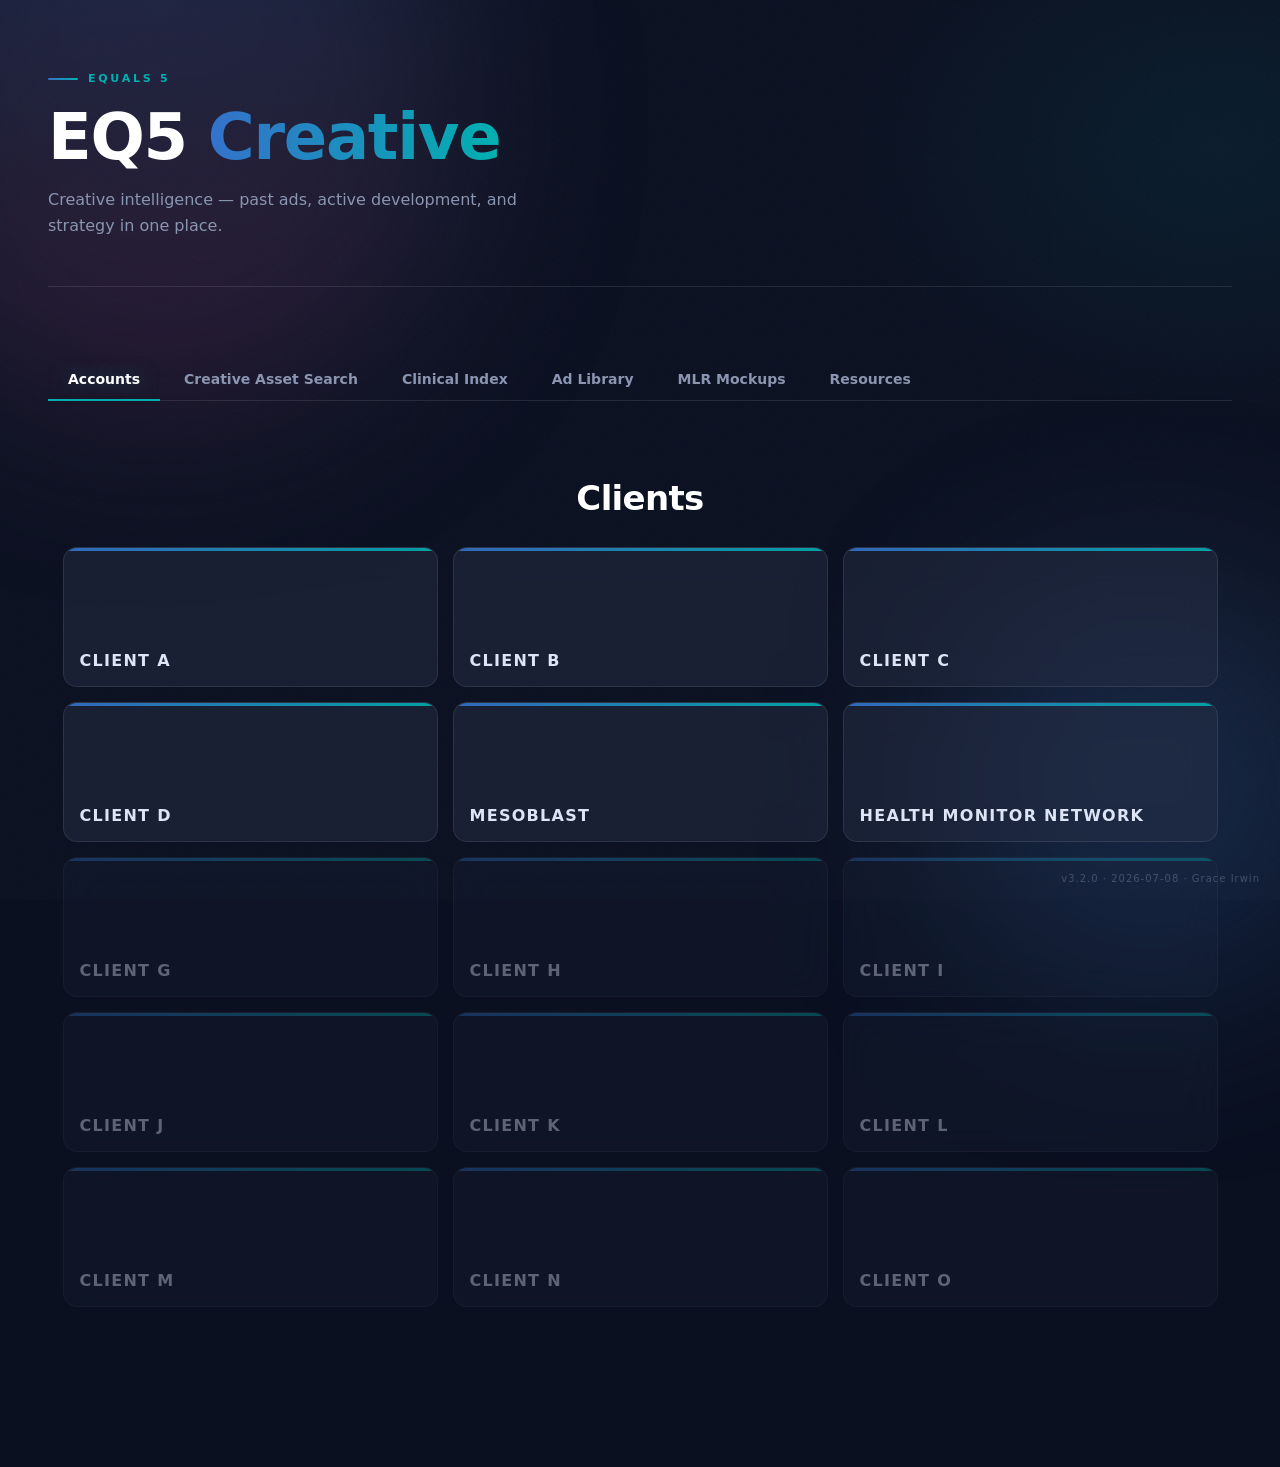
==== index.html @ f0336f5a "Show Instagram-only creative for NSCLC campaign messages Remove the Facebook slide from the creative" ====
<!DOCTYPE html>
<html lang="en">
<head>
<meta charset="UTF-8">
<meta name="viewport" content="width=device-width, initial-scale=1.0">
<title>EQ5 Creative Hub</title>
<link rel="stylesheet" href="eq5.css">
<style>
/* ── PAGE-WRAP OVERRIDE — widen to Figma's 1440px ── */
.page-wrap {
  max-width: 1440px !important;
  padding-left: 48px !important;
  padding-right: 48px !important;
}

/* ── MAIN NAV ── */
.main-nav {
  display: flex;
  gap: 4px;
  margin-bottom: 2.5rem;
  border-bottom: 1px solid var(--border);
  padding-bottom: 0;
}
.main-nav-btn {
  font-family: var(--font);
  font-size: 14px;
  font-weight: 600;
  color: var(--muted);
  background: none;
  border: none;
  padding: 12px 20px;
  cursor: pointer;
  border-bottom: 2px solid transparent;
  margin-bottom: -1px;
  transition: color 0.15s, border-color 0.15s;
}
.main-nav-btn:hover { color: var(--white); }
.main-nav-btn.active { color: var(--white); border-bottom-color: var(--cyan); text-shadow: 0 0 20px rgba(1,176,176,0.5); }

/* ── SECTION PANELS ── */
.panel { display: none; }
.panel.active { display: block; }

/* ── ACCOUNT NAV ── */
.account-nav {
  display: flex;
  gap: 8px;
  flex-wrap: wrap;
  margin-bottom: 2rem;
}
.account-btn {
  font-family: var(--font);
  font-size: 13px;
  font-weight: 600;
  padding: 8px 18px;
  border-radius: 8px;
  border: 1px solid var(--border);
  background: transparent;
  color: var(--muted);
  cursor: pointer;
  transition: all 0.25s var(--ease-glow);
}
.account-btn:hover { border-color: var(--cyan); color: var(--white); box-shadow: 0 0 14px rgba(1,176,176,0.16); }
.account-btn.active { background: var(--glass-bg-hover); border-color: var(--cyan-alt); color: var(--white); box-shadow: 0 0 16px rgba(1,176,176,0.2); }

/* ── ACCOUNT PANEL ── */
.account-panel { display: none; }
.account-panel.active { display: block; }
.account-status-section { margin-bottom: 2rem; }
.status-label {
  font-size: 11px;
  font-weight: 700;
  letter-spacing: 0.15em;
  text-transform: uppercase;
  margin-bottom: 12px;
  display: flex;
  align-items: center;
  gap: 8px;
}
.status-label.running { color: var(--cyan); }
.status-label.dev { color: #f59e0b; }
.status-label.review { color: #a78bfa; }
.status-label.past { color: var(--muted); }
.status-dot {
  width: 7px; height: 7px;
  border-radius: 50%;
  flex-shrink: 0;
}
.running .status-dot { background: var(--cyan); }
.dev .status-dot { background: #f59e0b; }
.review .status-dot { background: #a78bfa; }
.past .status-dot { background: var(--muted); }

/* ── CAMPAIGN NAV ── */
.campaign-nav {
  display: flex;
  gap: 4px;
  margin-bottom: 1.75rem;
  background: var(--glass-bg);
  backdrop-filter: blur(var(--glass-blur));
  -webkit-backdrop-filter: blur(var(--glass-blur));
  border: 1px solid var(--glass-border);
  border-radius: 10px;
  padding: 4px;
  width: fit-content;
}
.campaign-btn {
  font-family: var(--font);
  font-size: 13px;
  font-weight: 600;
  padding: 8px 18px;
  border-radius: 7px;
  border: none;
  background: transparent;
  color: var(--muted);
  cursor: pointer;
  transition: all 0.25s var(--ease-glow);
}
.campaign-btn:hover { color: var(--white); }
.campaign-btn.active { background: var(--surface-deep); color: var(--white); box-shadow: 0 0 14px rgba(1,176,176,0.18); }
.campaign-panel { display: none; }
.campaign-panel.active { display: block; }

/* ── BRAND GUIDELINES ── */
.brand-guidelines {
  margin-bottom: 2rem;
  padding-bottom: 1.75rem;
  border-bottom: 1px solid var(--border);
}
.bg-section-label {
  font-size: 11px;
  font-weight: 700;
  letter-spacing: 0.15em;
  text-transform: uppercase;
  color: var(--muted);
  margin-bottom: 14px;
}
.bg-grid {
  display: grid;
  grid-template-columns: repeat(auto-fill, minmax(200px, 1fr));
  gap: 12px;
}
.bg-card {
  background: var(--glass-bg);
  backdrop-filter: blur(var(--glass-blur));
  -webkit-backdrop-filter: blur(var(--glass-blur));
  border: 1px solid var(--glass-border);
  border-radius: 14px;
  padding: 16px 18px;
}
.bg-card-label {
  font-size: 10px;
  font-weight: 700;
  letter-spacing: 0.1em;
  text-transform: uppercase;
  color: var(--cyan);
  margin-bottom: 8px;
}
.bg-card-content { font-size: 13px; color: #dde4f5; line-height: 1.6; }
.bg-swatch-row { display: flex; gap: 8px; margin-top: 6px; flex-wrap: wrap; }
.bg-swatch { width: 26px; height: 26px; border-radius: 6px; border: 1px solid rgba(255,255,255,0.1); flex-shrink: 0; }

/* ── CAMPAIGN GOALS ── */
.campaign-goals { margin-bottom: 2rem; }
.goal-type-badge {
  display: inline-flex;
  align-items: center;
  gap: 6px;
  font-size: 12px;
  font-weight: 700;
  padding: 5px 14px;
  border-radius: 20px;
  background: rgba(1,176,176,0.12);
  border: 1px solid rgba(1,176,176,0.3);
  color: var(--cyan);
  margin-bottom: 14px;
}
.goal-grid {
  display: grid;
  grid-template-columns: repeat(auto-fill, minmax(160px, 1fr));
  gap: 10px;
}
.goal-card {
  background: var(--glass-bg);
  backdrop-filter: blur(var(--glass-blur));
  -webkit-backdrop-filter: blur(var(--glass-blur));
  border: 1px solid var(--glass-border);
  border-radius: 14px;
  padding: 14px 16px;
}
.goal-card-label { font-size: 10px; font-weight: 700; letter-spacing: 0.08em; text-transform: uppercase; color: var(--muted); margin-bottom: 6px; }
.goal-card-value { font-size: 14px; font-weight: 700; color: #dde4f5; }
.goal-card-sub { font-size: 11px; color: var(--muted); margin-top: 3px; }

/* ── AD LIBRARY SUB-NAV ── */
.sub-nav {
  display: flex;
  gap: 4px;
  margin-bottom: 1.5rem;
  background: var(--surface);
  border-radius: 10px;
  padding: 4px;
  width: fit-content;
}
.sub-nav-btn {
  font-family: var(--font);
  font-size: 13px;
  font-weight: 600;
  padding: 8px 18px;
  border-radius: 7px;
  border: none;
  background: transparent;
  color: var(--muted);
  cursor: pointer;
  transition: all 0.15s;
}
.sub-nav-btn:hover { color: var(--white); }
.sub-nav-btn.active { background: var(--surface-deep); color: var(--white); }

/* ── LIBRARY GROUP ── */
.lib-group { margin-bottom: 2rem; }
.lib-group-label {
  font-size: 12px;
  font-weight: 700;
  letter-spacing: 0.12em;
  text-transform: uppercase;
  color: var(--muted);
  margin-bottom: 12px;
  padding-bottom: 8px;
  border-bottom: 1px solid var(--border);
}
.lib-view { display: none; }
.lib-view.active { display: block; }

/* ── DESIGN ELEMENTS (native embed) ── */
/* Remap design-elements CSS variables to hub palette */
#panel-design {
  --navy:       var(--bg);
  --navy-mid:   #141e35;
  --navy-light: var(--surface);
  --white:      var(--bg);
  --gray-100:   #1c2844;
  --gray-200:   var(--surface);
  --gray-400:   var(--muted);
  --text:       #dde4f5;
  --text-light: var(--muted);
  --accent:     var(--cyan);
  --tag-bg:     rgba(1,176,176,0.15);
  --tag-text:   var(--cyan);
  --rule:       var(--border);
  font-size: 15px;
  line-height: 1.7;
}
/* Top nav — exact match of .account-nav / .account-btn */
#panel-design .de-top-nav {
  display: flex; gap: 8px; flex-wrap: wrap; margin-bottom: 2rem;
}
#panel-design .de-nav-btn {
  font-family: var(--font);
  font-size: 13px;
  font-weight: 600;
  padding: 8px 18px;
  border-radius: 8px;
  border: 1px solid var(--border);
  background: transparent;
  color: var(--muted);
  cursor: pointer;
  transition: all 0.15s;
}
#panel-design .de-nav-btn:hover { border-color: var(--cyan); color: #fff; }
#panel-design .de-nav-btn.active { background: var(--surface); border-color: var(--cyan-alt); color: #fff; }
/* Section content */
#panel-design .doc-section { display: none; }
#panel-design .doc-section.active { display: block; }
#panel-design .section-header { padding:40px 0 24px; border-bottom:1px solid var(--rule); margin-bottom:32px; }
#panel-design .section-num { font-size:11px; font-weight:600; letter-spacing:0.12em; text-transform:uppercase; color:var(--cyan); margin-bottom:8px; }
#panel-design .section-title { font-family:var(--font); font-size:34px; font-weight:800; color:var(--white); letter-spacing:-0.02em; line-height:1.1; }
#panel-design .section-intro { margin-top:12px; font-size:14px; color:var(--text-light); max-width:620px; line-height:1.75; }
#panel-design .accordion { margin-bottom:10px; border-radius:10px; overflow:hidden; border:1px solid var(--rule); }
#panel-design .accordion-trigger {
  width:100%; background:var(--gray-100); border:none; cursor:pointer;
  display:flex; align-items:center; justify-content:space-between;
  padding:16px 20px; text-align:left; transition:background 0.15s;
}
#panel-design .accordion-trigger:hover { background:var(--gray-200); }
#panel-design .accordion.open .accordion-trigger { background:var(--surface); }
#panel-design .accordion-trigger-left { display:flex; align-items:center; gap:14px; }
#panel-design .accordion-tag {
  font-size:10px; font-weight:700; letter-spacing:0.1em; text-transform:uppercase;
  color:var(--cyan); background:rgba(1,176,176,0.12); padding:3px 8px; border-radius:4px; flex-shrink:0;
}
#panel-design .accordion-title { font-size:14px; font-weight:600; color:#dde4f5; line-height:1.3; }
#panel-design .accordion-desc { font-size:12px; color:var(--text-light); margin-top:2px; line-height:1.4; }
#panel-design .accordion-icon { font-size:18px; color:rgba(255,255,255,0.3); transition:transform 0.25s; flex-shrink:0; line-height:1; }
#panel-design .accordion.open .accordion-icon { transform:rotate(45deg); color:var(--cyan); }
#panel-design .accordion-body { display:none; padding:24px 24px 28px; background:var(--navy-mid); border-top:1px solid var(--rule); }
#panel-design .accordion.open .accordion-body { display:block; }
#panel-design .accordion-body h3 { font-size:15px; font-weight:600; color:#dde4f5; margin:20px 0 8px; font-family:var(--font); letter-spacing:-0.01em; }
#panel-design .accordion-body h3:first-child { margin-top:0; }
#panel-design .accordion-body p { color:var(--text-light); margin-bottom:10px; line-height:1.75; font-size:13px; }
#panel-design .accordion-body p:last-child { margin-bottom:0; }
#panel-design .card-grid { display:grid; grid-template-columns:1fr 1fr; gap:12px; margin:14px 0; }
#panel-design .card {
  background:var(--gray-100); border-radius:10px; padding:18px; border:1px solid var(--rule);
}
#panel-design .card-full { grid-column:1/-1; display:flex; gap:24px; align-items:flex-start; }
#panel-design .card-label { font-size:10px; font-weight:700; letter-spacing:0.1em; text-transform:uppercase; color:var(--cyan); margin-bottom:6px; }
#panel-design .card-title { font-size:13px; font-weight:600; color:#dde4f5; margin-bottom:8px; }
#panel-design .card-specimen { font-size:24px; line-height:1.2; color:#dde4f5; margin-bottom:8px; }
#panel-design .card-example { font-size:11px; color:var(--gray-400); margin-bottom:8px; }
#panel-design .card-body { font-size:12px; color:var(--text-light); line-height:1.6; border-top:1px solid var(--rule); padding-top:10px; margin-top:4px; }
#panel-design .tag-row { display:flex; gap:6px; flex-wrap:wrap; margin-bottom:8px; }
#panel-design .tag { font-size:11px; font-weight:500; padding:2px 8px; border-radius:20px; background:var(--tag-bg); color:var(--tag-text); }
#panel-design .callout {
  background:rgba(1,176,176,0.07); border-left:3px solid var(--cyan);
  border-radius:0 8px 8px 0; padding:14px 18px; margin:16px 0;
  font-size:13px; color:var(--text-light); line-height:1.7;
}
#panel-design .callout strong { color:#dde4f5; }
#panel-design .weight-row { display:flex; align-items:baseline; gap:14px; padding:10px 0; border-bottom:1px solid var(--rule); }
#panel-design .weight-row:last-child { border-bottom:none; }
#panel-design .weight-name { width:90px; font-size:10px; font-weight:700; text-transform:uppercase; letter-spacing:0.06em; color:var(--gray-400); flex-shrink:0; }
#panel-design .weight-specimen { font-size:20px; color:#dde4f5; flex:1; }
#panel-design .weight-use { font-size:11px; color:var(--text-light); max-width:260px; text-align:right; line-height:1.5; }
#panel-design .hierarchy-demo { background:var(--gray-100); border:1px solid var(--rule); border-radius:10px; padding:24px; margin:14px 0; }
#panel-design .hier-block { margin-bottom:16px; }
#panel-design .hier-block:last-child { margin-bottom:0; }
#panel-design .hier-label { font-size:10px; font-weight:700; letter-spacing:0.08em; text-transform:uppercase; color:var(--cyan); margin-bottom:4px; }
#panel-design .hier-primary { font-size:28px; font-weight:700; color:#dde4f5; line-height:1.1; }
#panel-design .hier-secondary { font-size:17px; font-weight:500; color:#dde4f5; }
#panel-design .hier-body { font-size:13px; font-weight:400; color:var(--text-light); line-height:1.7; }
#panel-design .hier-tertiary { font-size:12px; font-weight:400; color:var(--gray-400); line-height:1.6; }
#panel-design .hier-isi { font-size:10px; font-weight:300; color:var(--gray-400); line-height:1.5; border-top:1px solid var(--rule); padding-top:10px; }
#panel-design .pill-list { display:flex; flex-wrap:wrap; gap:8px; margin:10px 0; }
#panel-design .pill { font-size:12px; font-weight:500; padding:4px 12px; border-radius:20px; background:var(--gray-100); border:1px solid var(--rule); color:var(--text); }
#panel-design .personality-block { border:1px solid var(--rule); border-radius:10px; overflow:hidden; margin-bottom:10px; }
#panel-design .personality-header { background:var(--surface); color:white; padding:12px 18px; }
#panel-design .personality-name { font-size:14px; font-weight:600; color:white; }
#panel-design .personality-sub { font-size:11px; color:rgba(255,255,255,0.4); margin-top:2px; }
#panel-design .personality-body { padding:14px 18px; background:var(--gray-100); }
#panel-design .personality-row { display:grid; grid-template-columns:110px 1fr; gap:10px; margin-bottom:10px; font-size:12px; }
#panel-design .personality-row:last-child { margin-bottom:0; }
#panel-design .personality-key { font-weight:600; color:var(--cyan); font-size:11px; text-transform:uppercase; letter-spacing:0.05em; padding-top:1px; }
#panel-design .personality-val { color:var(--text-light); line-height:1.6; }
#panel-design .personality-quote { margin-top:10px; padding-top:10px; border-top:1px solid var(--rule); font-size:12px; font-style:italic; color:var(--gray-400); }
#panel-design .coming-soon { text-align:center; padding:60px 40px; color:var(--gray-400); font-size:14px; }
#panel-design .de-loading { padding:60px 0; text-align:center; color:var(--muted); font-size:14px; }

/* Creative Asset Search */
.cas-search-bar { display:flex; gap:10px; margin-bottom:1.25rem; }
.cas-search-bar input {
  flex:1; background:var(--surface); border:1px solid var(--border); border-radius:10px;
  padding:12px 16px; color:#dde4f5; font-family:var(--font); font-size:14px; outline:none;
  transition:border-color 0.15s;
}
.cas-search-bar input::placeholder { color:var(--muted); }
.cas-search-bar input:focus { border-color:var(--cyan); }
.cas-filters { display:flex; flex-wrap:wrap; gap:8px; margin-bottom:1.75rem; }
.cas-filter-btn {
  font-family:var(--font); font-size:12px; font-weight:600; padding:6px 14px;
  border-radius:20px; border:1px solid var(--border); background:transparent;
  color:var(--muted); cursor:pointer; transition:all 0.15s;
}
.cas-filter-btn:hover { border-color:var(--cyan); color:#fff; }
.cas-filter-btn.active { background:rgba(1,176,176,.12); border-color:var(--cyan); color:var(--cyan); }
.cas-filter-btn .cas-chevron { margin-left:5px; font-size:10px; }
.cas-dropdown-wrap { position:relative; }
.cas-dropdown {
  display:none; position:absolute; top:calc(100% + 6px); left:0; z-index:100;
  background:#1a2236; border:1px solid var(--border); border-radius:10px;
  padding:8px 0; min-width:180px; box-shadow:0 8px 24px rgba(0,0,0,.4);
}
.cas-dropdown.open { display:block; }
.cas-dropdown-item {
  padding:8px 16px; font-size:13px; color:var(--muted); cursor:pointer; transition:all 0.1s;
  display:flex; align-items:center; gap:8px;
}
.cas-dropdown-item:hover { background:rgba(255,255,255,.05); color:#fff; }
.cas-dropdown-item.selected { color:var(--cyan); }
.cas-dropdown-item .cas-check { width:14px; opacity:0; }
.cas-dropdown-item.selected .cas-check { opacity:1; }
.cas-active-filters { display:flex; flex-wrap:wrap; gap:6px; margin-bottom:1.25rem; min-height:0; }
.cas-tag {
  display:flex; align-items:center; gap:6px; font-size:11px; font-weight:600;
  padding:4px 10px; border-radius:12px; background:rgba(1,176,176,.12);
  border:1px solid rgba(1,176,176,.3); color:var(--cyan);
}
.cas-tag button { background:none; border:none; color:var(--cyan); cursor:pointer; padding:0; font-size:13px; line-height:1; }
.cas-results-meta { font-size:12px; color:var(--muted); margin-bottom:1rem; }
.cas-grid { display:grid; grid-template-columns:repeat(auto-fill,minmax(220px,1fr)); gap:16px; }
.cas-card {
  background:var(--glass-bg); backdrop-filter:blur(var(--glass-blur)); -webkit-backdrop-filter:blur(var(--glass-blur)); border:1px solid var(--glass-border); border-radius:14px;
  overflow:hidden; cursor:pointer; transition:all 0.15s;
}
.cas-card:hover { border-color:var(--cyan); transform:translateY(-3px); box-shadow:var(--glow-cyan); }
.cas-card.active { border-color:var(--cyan); box-shadow:var(--glow-cyan); }
.cas-thumb {
  width:100%; aspect-ratio:1/1; background:var(--bg);
  display:flex; align-items:center; justify-content:center;
  color:var(--muted); font-size:12px; border-bottom:1px solid var(--border);
}
.cas-thumb-placeholder { text-align:center; }
.cas-thumb-placeholder .cas-thumb-icon { font-size:28px; margin-bottom:6px; }
.cas-card-body { padding:12px 14px; }
.cas-card-title { font-size:13px; font-weight:600; color:#dde4f5; margin-bottom:6px; }
.cas-card-tags { display:flex; flex-wrap:wrap; gap:4px; }
.cas-card-tag { font-size:10px; padding:2px 7px; border-radius:8px; background:rgba(53,113,203,.15); color:#6fa3e8; }
.cas-card-tag.tag-font { background:rgba(1,176,176,.1); color:var(--cyan); }
.cas-card-tag.tag-layout { background:rgba(53,113,203,.15); color:#6fa3e8; }
.cas-card-tag.tag-color { background:rgba(120,80,200,.15); color:#a87de8; }
.cas-detail {
  display:none; background:var(--surface); border:1px solid var(--border);
  border-radius:14px; padding:28px 32px; margin-top:20px;
}
.cas-detail.visible { display:block; }
.cas-detail-header { display:flex; justify-content:space-between; align-items:flex-start; margin-bottom:20px; }
.cas-detail-title { font-size:20px; font-weight:700; color:#dde4f5; }
.cas-detail-close { background:none; border:none; color:var(--muted); cursor:pointer; font-size:20px; line-height:1; }
.cas-detail-close:hover { color:#fff; }
.cas-detail-body { display:grid; grid-template-columns:1fr 1fr; gap:24px; }
.cas-detail-preview {
  aspect-ratio:1/1; background:var(--bg); border:1px solid var(--border); border-radius:10px;
  display:flex; align-items:center; justify-content:center; color:var(--muted); font-size:13px; text-align:center;
}
.cas-detail-meta h4 { font-size:12px; font-weight:700; text-transform:uppercase; letter-spacing:.06em; color:var(--muted); margin-bottom:8px; margin-top:16px; }
.cas-detail-meta h4:first-child { margin-top:0; }
.cas-detail-tags { display:flex; flex-wrap:wrap; gap:6px; }
.cas-empty { padding:60px 0; text-align:center; color:var(--muted); font-size:14px; }

/* Clinical Index inline grids */
.specialty-grid { display:grid; grid-template-columns:repeat(auto-fill,minmax(180px,1fr)); gap:12px; margin-bottom:1.5rem; }
.specialty-card { background:var(--glass-bg); backdrop-filter:blur(var(--glass-blur)); -webkit-backdrop-filter:blur(var(--glass-blur)); border:1px solid var(--glass-border); border-radius:14px; padding:16px 18px; cursor:pointer; transition:all 0.15s; }
.specialty-card:hover { border-color:var(--cyan); box-shadow:0 0 20px rgba(1,176,176,0.16); }
.specialty-card.active { border-color:var(--cyan); background:rgba(1,176,176,.1); box-shadow:var(--glow-cyan); }
.specialty-name { font-weight:600; font-size:14px; color:#dde4f5; margin-bottom:4px; }
.specialty-count { font-size:12px; color:var(--muted); }
.indication-badge { display:inline-block; font-size:10px; font-weight:700; text-transform:uppercase; letter-spacing:.05em; padding:2px 8px; border-radius:4px; margin-bottom:8px; background:rgba(1,176,176,.15); color:var(--cyan); }
.indication-badge:has(+ .specialty-name) { }
.clinical-detail { display:none; background:var(--glass-bg); backdrop-filter:blur(var(--glass-blur)); -webkit-backdrop-filter:blur(var(--glass-blur)); border:1px solid var(--glass-border); border-radius:14px; padding:24px 28px; margin-top:8px; }
.clinical-detail.visible { display:block; }
.detail-heading { font-size:18px; font-weight:700; color:#dde4f5; margin-bottom:12px; }
.empty-state { color:var(--muted); font-size:14px; }
/* ── ACCOUNTS ── */
#panel-accounts.active {
  display: flex !important;
  flex-direction: column;
  /* Break out of page-wrap padding to fill edge-to-edge */
  margin-left: -48px;
  margin-right: -48px;
  padding-left: 48px;
  padding-right: 48px;
}

#acct-grid-view { flex:1; padding:40px 0; }
.acct-grid-main { max-width:1200px; margin:0 auto; padding:0 32px; }
.clients-heading { text-align:center; font-size:34px; font-weight:700; color:var(--white); letter-spacing:-0.02em; margin-bottom:32px; }
.client-grid { display:grid; grid-template-columns:repeat(3,375px); gap:15px; justify-content:center; }
.client-grid-card { position:relative; width:375px; height:140px; background:var(--glass-bg); backdrop-filter:blur(var(--glass-blur)); -webkit-backdrop-filter:blur(var(--glass-blur)); border:1px solid var(--glass-border); border-radius:14px; cursor:pointer; display:flex; align-items:flex-end; padding:0 16px 16px; font-size:16px; font-weight:700; color:#dde4f5; text-transform:uppercase; letter-spacing:0.08em; overflow:hidden; transition:transform .3s var(--ease-glow), border-color .3s var(--ease-glow), box-shadow .3s var(--ease-glow); }
.client-grid-card::before { content:''; position:absolute; top:0; left:0; right:0; height:3px; background:var(--gradient); opacity:0.9; }
.client-grid-card:hover { transform:translateY(-4px); border-color:rgba(1,176,176,0.5); box-shadow:var(--glow-cyan); }
.client-grid-card--placeholder { cursor:default; opacity:.4; }
.client-grid-card--placeholder:hover { transform:none; border-color:var(--glass-border); box-shadow:none; opacity:.4; }

#acct-detail-view, #acct-message-view { display:flex; }

.acct-sidebar { width:200px; min-width:200px; border-right:1px solid var(--border); padding-top:0; display:flex; flex-direction:column; }
.acct-sidebar-section-label { font-size:12px; font-weight:700; text-transform:uppercase; letter-spacing:0.15em; color:var(--muted); padding:20px 16px 8px; }
.acct-sidebar-top-tab { display:block; width:184px; height:40px; margin:12px 8px 4px; background:transparent; border:none; border-left:3px solid var(--cyan); border-radius:4px; text-align:left; padding:0 0 0 14px; font-family:var(--font); font-size:13px; font-weight:700; text-transform:uppercase; letter-spacing:0.12em; color:var(--white); cursor:pointer; line-height:40px; transition:all .15s; }
.acct-sidebar-top-tab:hover { background:rgba(1,176,176,0.06); }
.acct-sidebar-client-btn { display:block; width:184px; height:40px; margin:0 8px; background:transparent; border:none; border-left:3px solid transparent; border-radius:4px; text-align:left; padding:0 0 0 14px; font-size:16px; font-weight:500; color:#dde4f5; cursor:pointer; line-height:40px; white-space:nowrap; overflow:hidden; text-overflow:ellipsis; transition:background .2s var(--ease-glow), border-color .2s var(--ease-glow); }
.acct-sidebar-campaign-btn { display:block; width:184px; min-height:40px; margin:0 8px; background:transparent; border:none; border-left:3px solid transparent; border-radius:4px; text-align:left; padding:8px 8px 8px 14px; font-size:15px; font-weight:500; color:#dde4f5; cursor:pointer; line-height:1.3; white-space:normal; word-wrap:break-word; transition:background .2s var(--ease-glow), border-color .2s var(--ease-glow); }
.acct-sidebar-client-btn:hover,
.acct-sidebar-campaign-btn:hover { background:rgba(1,176,176,0.08); }
.acct-sidebar-client-btn.active,
.acct-sidebar-campaign-btn.active { background:linear-gradient(90deg, rgba(1,176,176,0.14), rgba(1,176,176,0.03)); border-left:3px solid var(--cyan); box-shadow:inset 0 0 20px rgba(1,176,176,0.08); }
.acct-sidebar-sub { display:flex; flex-direction:column; }
.acct-sidebar-msg-btn { display:block; width:184px; height:40px; margin:0 8px; background:transparent; border:none; border-left:3px solid transparent; border-radius:4px; text-align:left; padding:0 0 0 28px; font-size:14px; font-weight:500; color:var(--muted); cursor:pointer; line-height:40px; transition:background .2s var(--ease-glow), border-color .2s var(--ease-glow), color .2s var(--ease-glow); }
.acct-sidebar-msg-btn:hover { background:rgba(1,176,176,0.08); color:#dde4f5; }
.acct-sidebar-msg-btn.active { background:linear-gradient(90deg, rgba(1,176,176,0.14), rgba(1,176,176,0.03)); border-left:3px solid var(--cyan); color:#dde4f5; box-shadow:inset 0 0 20px rgba(1,176,176,0.08); }

.acct-main { flex:1; padding:28px 32px 40px; }
.acct-main-title { font-size:34px; font-weight:700; color:#dde4f5; letter-spacing:-0.02em; margin-bottom:8px; }
.acct-main-subtitle { font-size:16px; color:var(--muted); margin-bottom:24px; }

.acct-tabs { display:flex; align-items:center; gap:8px; height:44px; margin-bottom:28px; }
.acct-tab-btn { height:36px; padding:0 24px; background:transparent; border:1px solid transparent; border-radius:8px; font-size:14px; font-weight:500; color:var(--muted); cursor:pointer; white-space:nowrap; transition:all .25s var(--ease-glow); }
.acct-tab-btn:hover { color:#dde4f5; background:rgba(255,255,255,0.04); }
.acct-tab-btn.active { background:var(--glass-bg-hover); backdrop-filter:blur(var(--glass-blur)); -webkit-backdrop-filter:blur(var(--glass-blur)); border-color:var(--cyan-alt); color:var(--white); box-shadow:0 0 18px rgba(1,176,176,0.2); }

.acct-tab-panel { display:none; }
.acct-tab-panel.active { display:block; }

.acct-section-label { font-size:12px; font-weight:700; text-transform:uppercase; letter-spacing:0.15em; color:var(--muted); margin-bottom:16px; }

.acct-info-grid { display:grid; grid-template-columns:repeat(3,375px); gap:15px; margin-bottom:28px; }
.acct-info-card { position:relative; width:375px; height:140px; background:var(--glass-bg); backdrop-filter:blur(var(--glass-blur)); -webkit-backdrop-filter:blur(var(--glass-blur)); border:1px solid var(--glass-border); border-radius:12px; padding:16px; box-sizing:border-box; overflow:hidden; transition:border-color .3s var(--ease-glow), box-shadow .3s var(--ease-glow); }
.acct-info-card::before { content:''; position:absolute; top:0; left:0; right:0; height:3px; background:var(--gradient); opacity:0.9; }
.acct-info-card:hover { border-color:rgba(1,176,176,0.4); box-shadow:0 0 24px rgba(1,176,176,0.14); }
.acct-info-label { font-size:13px; font-weight:600; text-transform:uppercase; letter-spacing:0.08em; color:var(--muted); margin-bottom:8px; }
.acct-info-value { font-size:16px; font-weight:500; color:#dde4f5; max-width:343px; }

.acct-timeline { display:flex; align-items:flex-start; position:relative; height:70px; margin-bottom:8px; }
.acct-timeline::before { content:''; position:absolute; top:29px; left:0; right:0; height:1px; background:var(--border); z-index:0; }
.acct-tl-milestone { flex:1; display:flex; flex-direction:column; align-items:center; position:relative; z-index:1; }
.acct-tl-date { font-size:12px; color:var(--muted); margin-bottom:8px; }
.acct-tl-dot { width:10px; height:10px; border-radius:50%; background:var(--border); border:1px solid var(--muted); margin-bottom:8px; }
.acct-tl-dot.active { background:var(--cyan); border-color:var(--cyan); }
.acct-tl-dot.passed { background:var(--muted); border-color:var(--muted); }
.acct-tl-label { font-size:13px; color:#dde4f5; }

.acct-metric-grid { display:grid; grid-template-columns:repeat(4,280px); gap:12px; margin-bottom:8px; }
.acct-metric-card { position:relative; width:280px; height:100px; background:var(--glass-bg); backdrop-filter:blur(var(--glass-blur)); -webkit-backdrop-filter:blur(var(--glass-blur)); border:1px solid var(--glass-border); border-radius:10px; padding:14px; box-sizing:border-box; overflow:hidden; }
.acct-metric-card::before { content:''; position:absolute; top:0; left:0; right:0; height:2px; background:var(--gradient); }
.acct-metric-label { font-size:13px; font-weight:600; text-transform:uppercase; letter-spacing:0.08em; color:var(--muted); margin-bottom:4px; }
.acct-metric-value { font-size:28px; font-weight:800; color:#dde4f5; letter-spacing:-0.02em; margin-bottom:4px; }
.acct-metric-sub { font-size:13px; color:var(--muted); }

.acct-msg-grid { display:grid; grid-template-columns:repeat(4,280px); gap:12px; }
.acct-msg-card { position:relative; width:280px; height:120px; background:var(--glass-bg); backdrop-filter:blur(var(--glass-blur)); -webkit-backdrop-filter:blur(var(--glass-blur)); border:1px solid var(--glass-border); border-radius:10px; padding:12px; box-sizing:border-box; overflow:hidden; cursor:pointer; transition:transform .25s var(--ease-glow), box-shadow .25s var(--ease-glow), border-color .25s var(--ease-glow); }
.acct-msg-card::before { content:''; position:absolute; top:0; left:0; right:0; height:3px; background:var(--gradient); }
.acct-msg-card:hover { transform:translateY(-2px); border-color:rgba(1,176,176,0.4); box-shadow:0 0 20px rgba(1,176,176,0.16); }
.acct-msg-status { display:inline-block; height:20px; line-height:20px; padding:0 8px; border-radius:4px; font-size:12px; font-weight:600; margin-bottom:8px; }
.acct-msg-status.running { background:rgba(1,176,176,0.12); color:var(--cyan); }
.acct-msg-status.review { background:rgba(167,139,250,0.12); color:#a78bfa; }
.acct-msg-status.scheduled { background:rgba(230,164,42,0.14); color:#e0a42a; }
.acct-msg-name { font-size:16px; font-weight:600; color:#dde4f5; margin-bottom:4px; }
.acct-msg-campaign { font-size:13px; color:var(--muted); }
.acct-msg-heading { font-size:24px; font-weight:700; color:#dde4f5; margin-bottom:20px; }

.acct-msg-detail-layout { display:flex; gap:32px; align-items:flex-start; margin-top:16px; }
.acct-creative-preview { flex-shrink:0; width:384px; }
.acct-carousel-wrap { display:flex; flex-direction:column; gap:10px; }
.acct-carousel { position:relative; border-radius:8px; overflow:hidden; background:var(--surface); }
.acct-carousel-img { width:100%; display:block; }
.acct-carousel-label { position:absolute; top:10px; left:10px; z-index:2; background:rgba(10,16,32,0.72); color:var(--white); font-size:11px; font-weight:700; letter-spacing:0.04em; text-transform:uppercase; padding:4px 10px; border-radius:20px; }
.acct-carousel-arrow { position:absolute; top:290px; z-index:2; width:32px; height:32px; border-radius:50%; border:none; background:rgba(10,16,32,0.6); color:var(--white); font-size:18px; line-height:1; cursor:pointer; display:flex; align-items:center; justify-content:center; transition:background 0.15s; }
.acct-carousel-arrow:hover { background:rgba(10,16,32,0.85); }
.acct-carousel-arrow.prev { left:10px; }
.acct-carousel-arrow.next { right:10px; }
.acct-carousel-dots { display:flex; justify-content:center; gap:6px; }
.acct-carousel-dot { width:6px; height:6px; border-radius:50%; background:var(--border); cursor:pointer; transition:background 0.15s; }
.acct-carousel-dot.active { background:var(--cyan); }
.brief-preview-toolbar { display:flex; align-items:center; gap:12px; margin-bottom:18px; }
.brief-doc-scroll { overflow-x:auto; padding:4px; }
.brief-doc { background:#fff; color:#000; max-width:800px; margin:0 auto; font-family:Arial, Helvetica, sans-serif; box-shadow:0 8px 30px rgba(0,0,0,0.35); }
.brief-doc-topbar { background:#1a2744; color:#fff; font-size:11px; font-weight:700; letter-spacing:0.04em; padding:6px 12px; }
.brief-doc-confidential { font-weight:400; color:#a9b4cc; }
.brief-doc-title-bar { background:#1a2744; padding:18px 16px 14px; margin-bottom:14px; }
.brief-doc-title { color:#fff; font-size:34px; font-weight:800; letter-spacing:0.01em; }
.brief-doc-subtitle { color:#5fd0d0; font-size:13px; margin-top:2px; }
.brief-doc-section { margin:0 16px 14px; }
.brief-doc-section-header { background:#1a2744; color:#fff; font-size:12px; font-weight:700; letter-spacing:0.03em; padding:5px 10px; }
.brief-doc-table { width:100%; border-collapse:collapse; border:1px solid #c7cbd6; }
.brief-doc-table tr { border-bottom:1px solid #c7cbd6; }
.brief-doc-label { width:190px; background:#eef0f5; font-weight:700; font-size:12px; color:#1a2744; padding:8px 10px; vertical-align:top; border-right:1px solid #c7cbd6; }
.brief-doc-value { padding:8px 10px; font-size:12px; color:#222; vertical-align:top; }
.brief-doc-value-text { white-space:pre-wrap; }
.brief-doc-value-empty { color:#a8adba; font-style:italic; }
.brief-doc-checkbox-list { display:flex; flex-wrap:wrap; gap:4px 16px; }
.brief-doc-checkbox-item { color:#a8adba; }
.brief-doc-checkbox-item.checked { color:#000; font-weight:700; }
.brief-doc-input { display:block; width:100%; border:none; background:transparent; font-family:inherit; font-size:12px; color:#222; padding:0; outline:none; }
.brief-doc-input:focus { background:#fffce8; box-shadow:0 0 0 1px #d9c855 inset; border-radius:2px; }
.brief-doc-input::placeholder { color:#a8adba; font-style:italic; }
.brief-doc-input-textarea { resize:vertical; min-height:48px; line-height:1.5; }
.brief-doc-checkbox-edit { display:flex; flex-wrap:wrap; gap:6px 16px; }
.brief-doc-checkbox-edit-item { display:flex; align-items:center; gap:5px; color:#222; font-size:12px; cursor:pointer; }
.brief-doc-checkbox-edit-item input { cursor:pointer; }
.brief-doc-notes-header { background:#2a8a8a; color:#fff; font-size:12px; font-weight:700; letter-spacing:0.03em; padding:5px 10px; margin:0 16px; }
.brief-doc-notes-box { border:1px solid #c7cbd6; border-top:none; min-height:70px; padding:10px; font-size:12px; color:#222; margin:0 16px 16px; }
.brief-doc-disclaimer { font-size:10px; color:#666; font-style:italic; margin:14px 16px; }
.brief-doc-footer { font-size:10px; color:#888; border-top:1px solid #ddd; padding:8px 16px 16px; margin:0 16px; }
.acct-creative-meta { flex:1; }
/* Social media ad mockup */
.ad-mock { background:#fff; border-radius:12px; overflow:hidden; font-family:-apple-system,'Segoe UI',sans-serif; }
.ad-mock-header { display:flex; align-items:center; padding:10px 12px; gap:10px; }
.ad-mock-logo { width:40px; height:40px; border-radius:50%; background:#1a7a3c; display:flex; align-items:center; justify-content:center; color:#fff; font-weight:900; font-size:18px; flex-shrink:0; }
.ad-mock-brand { flex:1; }
.ad-mock-name { font-size:14px; font-weight:700; color:#000; display:flex; align-items:center; gap:4px; }
.ad-mock-verified { width:14px; height:14px; background:#1877f2; border-radius:50%; display:inline-flex; align-items:center; justify-content:center; color:#fff; font-size:9px; font-weight:900; }
.ad-mock-sponsored { font-size:12px; color:#65676b; display:flex; align-items:center; gap:3px; margin-top:1px; }
.ad-mock-dots { color:#65676b; font-size:20px; line-height:1; padding:4px; }
.ad-mock-image { width:100%; aspect-ratio:1/1; background:#8e9bb5; display:flex; align-items:center; justify-content:center; }
.ad-mock-image span { font-size:22px; font-weight:900; color:#fff; letter-spacing:0.02em; }
.ad-mock-cta { display:flex; align-items:center; justify-content:space-between; padding:10px 14px; border-bottom:1px solid #efefef; }
.ad-mock-cta-text { font-size:14px; font-weight:700; color:#000; }
.ad-mock-cta-arrow { font-size:18px; color:#65676b; }
.ad-mock-actions { display:flex; align-items:center; padding:8px 14px; gap:16px; }
.ad-mock-action-icon { font-size:22px; color:#000; cursor:pointer; }
.ad-mock-dots-row { display:flex; gap:4px; margin-left:auto; margin-right:auto; align-items:center; }
.ad-mock-dot { width:6px; height:6px; border-radius:50%; background:#1877f2; }
.ad-mock-dot.inactive { background:#c8c8c8; width:5px; height:5px; }
.ad-mock-bookmark { margin-left:auto; font-size:22px; color:#000; }
.ad-mock-likes { font-size:14px; font-weight:700; color:#000; padding:0 14px 6px; }
.ad-mock-caption { font-size:14px; color:#000; padding:0 14px 14px; line-height:1.4; }
.acct-creative-meta { flex:1; }
.acct-meta-fields { display:grid; grid-template-columns:repeat(3, auto); gap:20px 56px; margin-bottom:24px; justify-content:start; }
.acct-meta-field { display:flex; flex-direction:column; gap:6px; }
.acct-meta-label { font-size:12px; font-weight:700; text-transform:uppercase; letter-spacing:0.08em; color:var(--muted); white-space:nowrap; }
.acct-meta-value { font-size:18px; color:#dde4f5; white-space:nowrap; }
.acct-creative-cols { display:grid; grid-template-columns:1fr 1fr; gap:24px; }
.acct-creative-list { font-size:13px; color:#dde4f5; line-height:1.8; margin-top:8px; }
.alt-copy-block { display:flex; flex-direction:column; gap:20px; margin-top:12px; }
.alt-copy-group { display:flex; flex-direction:column; gap:10px; }
.alt-copy-label { font-size:11px; font-weight:700; text-transform:uppercase; letter-spacing:0.1em; color:var(--muted); margin-bottom:2px; }
.alt-copy-row { display:flex; align-items:flex-start; gap:12px; }
.alt-copy-tag { flex-shrink:0; font-size:10px; font-weight:700; letter-spacing:0.06em; padding:3px 8px; border-radius:4px; margin-top:2px; }
.alt-copy-tag.opt-b { background:#3571cb; color:#fff; }
.alt-copy-tag.opt-c { background:#f4941f; color:#fff; }
.alt-copy-text { font-size:14px; color:#dde4f5; line-height:1.6; }

/* Ad Specs panel */
.specs-platform-nav { display:flex; flex-wrap:wrap; gap:6px; margin-bottom:2rem; }
.specs-platform-btn { font-family:var(--font); font-size:12px; font-weight:600; padding:6px 14px; border-radius:20px; border:1px solid var(--border); background:transparent; color:var(--muted); cursor:pointer; transition:all 0.25s var(--ease-glow); }
.specs-platform-btn:hover { border-color:var(--cyan); color:#fff; box-shadow:0 0 14px rgba(1,176,176,0.16); }
.specs-platform-btn.active { background:rgba(1,176,176,.14); border-color:var(--cyan); color:var(--cyan); box-shadow:0 0 16px rgba(1,176,176,0.2); }
.specs-platform-panel { display:none; }
.specs-platform-panel.active { display:block; }
.specs-channel-header { margin-bottom:1.5rem; }
.specs-channel-title { font-size:22px; font-weight:700; color:#dde4f5; margin-bottom:6px; }
.specs-channel-desc { color:var(--muted); font-size:14px; margin-bottom:1rem; }
.specs-stats { display:flex; flex-wrap:wrap; gap:10px; margin-bottom:1.5rem; }
.specs-stat { background:var(--surface); border:1px solid var(--border); border-radius:10px; padding:10px 16px; min-width:140px; }
.specs-stat-label { font-size:10px; font-weight:700; text-transform:uppercase; letter-spacing:.06em; color:var(--muted); margin-bottom:4px; }
.specs-stat-value { font-size:15px; font-weight:700; color:#dde4f5; }
.specs-stat-value.highlight { background:linear-gradient(93.8deg,#3571cb,#01b0b0); -webkit-background-clip:text; -webkit-text-fill-color:transparent; }
.specs-ad-types { display:flex; flex-wrap:wrap; gap:6px; margin-bottom:2rem; }
.specs-ad-type { font-size:11px; font-weight:600; padding:4px 10px; border-radius:8px; background:rgba(53,113,203,.15); color:#6fa3e8; }
.specs-formats { display:flex; flex-direction:column; gap:16px; }
.specs-format-card { background:var(--glass-bg); backdrop-filter:blur(var(--glass-blur)); -webkit-backdrop-filter:blur(var(--glass-blur)); border:1px solid var(--glass-border); border-radius:14px; overflow:hidden; }
.specs-format-title { font-size:13px; font-weight:700; color:#dde4f5; padding:14px 18px; border-bottom:1px solid var(--border); background:rgba(255,255,255,.03); }
.specs-format-body { display:grid; grid-template-columns:repeat(auto-fit,minmax(200px,1fr)); gap:0; }
.specs-format-col { padding:14px 18px; border-right:1px solid var(--border); }
.specs-format-col:last-child { border-right:none; }
.specs-format-col-label { font-size:10px; font-weight:700; text-transform:uppercase; letter-spacing:.06em; color:var(--cyan); margin-bottom:8px; }
.specs-format-col ul { margin:0; padding:0; list-style:none; }
.specs-format-col li { font-size:12px; color:#dde4f5; padding:2px 0; line-height:1.5; }
.specs-format-col li::before { content:"·"; color:var(--muted); margin-right:6px; }
.specs-ctas { margin-top:1.5rem; }
.specs-ctas-label { font-size:11px; font-weight:700; text-transform:uppercase; letter-spacing:.06em; color:var(--muted); margin-bottom:8px; }
.specs-ctas-list { display:flex; flex-wrap:wrap; gap:6px; }
.specs-cta-tag { font-size:11px; padding:3px 9px; border-radius:8px; background:rgba(255,255,255,.05); border:1px solid var(--border); color:var(--muted); }
.specs-section-divider { margin:2rem 0 1.5rem; border:none; border-top:1px solid var(--border); }
.specs-best-practices { display:grid; grid-template-columns:repeat(auto-fit,minmax(260px,1fr)); gap:16px; margin-bottom:2rem; }
.specs-bp-card { background:var(--glass-bg); backdrop-filter:blur(var(--glass-blur)); -webkit-backdrop-filter:blur(var(--glass-blur)); border:1px solid var(--glass-border); border-radius:14px; padding:20px 22px; }
.specs-bp-card h4 { font-size:13px; font-weight:700; text-transform:uppercase; letter-spacing:.05em; color:var(--cyan); margin-bottom:10px; }
.specs-bp-card ul { margin:0; padding:0; list-style:none; }
.specs-bp-card li { font-size:13px; color:#dde4f5; padding:4px 0; line-height:1.5; padding-left:14px; position:relative; }
.specs-bp-card li::before { content:"–"; position:absolute; left:0; color:var(--muted); }
.specs-benchmark-grid { display:grid; grid-template-columns:repeat(auto-fit,minmax(180px,1fr)); gap:12px; margin-bottom:1.5rem; }
.specs-benchmark-card { background:var(--glass-bg); backdrop-filter:blur(var(--glass-blur)); -webkit-backdrop-filter:blur(var(--glass-blur)); border:1px solid var(--glass-border); border-radius:14px; padding:18px 20px; text-align:center; }
.specs-benchmark-number { font-size:28px; font-weight:800; background:linear-gradient(93.8deg,#3571cb,#01b0b0); -webkit-background-clip:text; -webkit-text-fill-color:transparent; }
.specs-benchmark-label { font-size:12px; color:var(--muted); margin-top:4px; }
.specs-listening-cards { display:grid; grid-template-columns:repeat(auto-fit,minmax(260px,1fr)); gap:16px; }
.specs-listening-card { background:var(--glass-bg); backdrop-filter:blur(var(--glass-blur)); -webkit-backdrop-filter:blur(var(--glass-blur)); border:1px solid var(--glass-border); border-radius:14px; padding:20px 22px; }
.specs-listening-card h4 { font-size:14px; font-weight:700; color:#dde4f5; margin-bottom:8px; }
.specs-listening-card p { font-size:13px; color:var(--muted); line-height:1.6; margin:0; }
.specs-isi-cards { display:grid; grid-template-columns:repeat(auto-fit,minmax(220px,1fr)); gap:12px; }
.specs-isi-card { background:var(--glass-bg); backdrop-filter:blur(var(--glass-blur)); -webkit-backdrop-filter:blur(var(--glass-blur)); border:1px solid var(--glass-border); border-radius:14px; padding:18px 20px; }
.specs-isi-number { font-size:24px; font-weight:800; color:var(--cyan); margin-bottom:8px; }
.specs-isi-desc { font-size:13px; color:#dde4f5; line-height:1.5; }

/* ── MLR MOCKUP PANEL ── */
.mlr-subtabs { display:flex; align-items:center; gap:8px; height:44px; margin-bottom:28px; }
.mlr-subtab-btn { height:36px; padding:0 24px; background:transparent; border:1px solid transparent; border-radius:8px; font-size:14px; font-weight:500; color:var(--muted); cursor:pointer; white-space:nowrap; transition:all .25s var(--ease-glow); font-family:var(--font); }
.mlr-subtab-btn:hover { color:#dde4f5; background:rgba(255,255,255,0.04); }
.mlr-subtab-btn.active { background:var(--glass-bg-hover); backdrop-filter:blur(var(--glass-blur)); -webkit-backdrop-filter:blur(var(--glass-blur)); border-color:var(--cyan-alt); color:var(--white); box-shadow:0 0 18px rgba(1,176,176,0.2); }
.mlr-subtab-panel { display:none; }
.mlr-subtab-panel.active { display:block; }
#mlr-sent-accounts-view, #mlr-sent-campaigns-view, #mlr-sent-jobcodes-view { margin-top:12px; }
.mlr-sent-card-sub { font-size:12px; font-weight:500; text-transform:none; letter-spacing:normal; color:var(--muted); margin-top:4px; }
.mlr-sent-back-btn { background:transparent; border:none; color:var(--muted); font-size:13px; font-weight:600; cursor:pointer; font-family:var(--font); padding:0; margin-bottom:16px; transition:color .15s; }
.mlr-sent-back-btn:hover { color:var(--cyan); }
.mlr-sent-breadcrumb-title { font-size:22px; font-weight:800; color:var(--white); letter-spacing:-0.02em; margin:0 0 20px; }
.mlr-sent-row { display:flex; align-items:center; gap:16px; background:var(--surface); border-radius:8px; padding:14px 18px; margin-bottom:10px; }
.mlr-sent-jobcode { flex:1; font-size:15px; font-weight:700; color:var(--white); }
.mlr-sent-version { font-size:12px; color:var(--muted); width:150px; flex-shrink:0; }
.mlr-sent-date { font-size:12px; color:var(--muted); width:170px; flex-shrink:0; }
.mlr-sent-open { background:transparent; border:1px solid rgba(255,255,255,0.15); border-radius:6px; padding:6px 16px; font-size:12px; color:#dde4f5; cursor:pointer; font-family:var(--font); transition:border-color .15s, color .15s; }
.mlr-sent-open:hover { border-color:var(--cyan); color:var(--cyan); }
.mlr-sent-empty { font-size:13px; color:var(--muted); }

/* feedback file uploads */
.mlr-fb-add-row { display:flex; gap:10px; align-items:center; margin-bottom:24px; }
.mlr-fb-upload-row { margin-bottom:20px; }
.mlr-fb-file-row { display:flex; align-items:center; gap:16px; background:var(--surface); border-radius:8px; padding:14px 18px; margin-bottom:10px; }
.mlr-fb-file-name { flex:1; font-size:14px; font-weight:600; color:#dde4f5; }
.mlr-fb-file-meta { font-size:12px; color:var(--muted); width:190px; flex-shrink:0; }
.mlr-fb-file-actions { display:flex; gap:8px; flex-shrink:0; }

#mlr-layout { display:flex; gap:40px; align-items:flex-start; min-height:calc(100vh - 160px); }
#mlr-form-col { flex-shrink:0; width:300px; }
#mlr-preview-col { flex:1; background:#fff; border-radius:12px; overflow:hidden; min-height:600px; display:flex; align-items:flex-start; justify-content:center; padding:40px; }
.mlr-form-heading { font-size:22px; font-weight:800; color:var(--white); letter-spacing:-0.02em; margin-bottom:4px; }
.mlr-form-sub { font-size:13px; color:var(--muted); margin-bottom:28px; }
.mlr-field-group { margin-bottom:16px; }
.mlr-field-label { font-size:11px; font-weight:700; text-transform:uppercase; letter-spacing:0.1em; color:var(--muted); margin-bottom:6px; }
.mlr-field-note { font-weight:400; text-transform:none; letter-spacing:0; font-size:11px; }
.mlr-input { width:100%; background:rgba(255,255,255,0.04); border:1px solid rgba(255,255,255,0.08); border-radius:6px; padding:8px 12px; font-size:13px; color:#dde4f5; font-family:var(--font); outline:none; box-sizing:border-box; transition:border-color .2s var(--ease-glow), box-shadow .2s var(--ease-glow), background .2s var(--ease-glow); }
.mlr-input:focus { border-color:var(--cyan); background:rgba(1,176,176,0.05); box-shadow:0 0 0 3px rgba(1,176,176,0.15); }
.mlr-textarea { resize:vertical; min-height:70px; line-height:1.5; }
input[type="file"].mlr-input { padding:6px 10px; color:var(--muted); cursor:pointer; }
.mlr-channel-row { display:flex; gap:16px; }
.mlr-channel-check { display:flex; align-items:center; gap:6px; font-size:13px; color:#dde4f5; cursor:pointer; }
.mlr-channel-check input { accent-color:var(--cyan); width:14px; height:14px; cursor:pointer; }
.mlr-export-btn { margin-top:24px; width:100%; height:44px; background:linear-gradient(93.8deg,#3571cb 0,#01b0b0 100%); background-size:160% 100%; background-position:0% 0%; border:none; border-radius:8px; color:#fff; font-size:14px; font-weight:700; font-family:var(--font); cursor:pointer; letter-spacing:0.02em; box-shadow:0 6px 20px rgba(1,176,176,0.16); transition:background-position .4s var(--ease-glow), box-shadow .3s var(--ease-glow), transform .2s var(--ease-glow); }
.mlr-export-btn:hover { background-position:100% 0%; box-shadow:var(--glow-cyan); transform:translateY(-1px); }
.mlr-export-btn:active { transform:translateY(0); }

/* saved version snapshots per job code */
.mlr-version-history { margin:-8px 0 16px; }
.mlr-version-title { font-size:11px; font-weight:700; text-transform:uppercase; letter-spacing:0.1em; color:var(--muted); margin-bottom:6px; }
.mlr-version-row { display:flex; align-items:center; gap:10px; background:var(--surface); border-radius:6px; padding:8px 10px; margin-bottom:6px; }
.mlr-version-num { font-size:13px; font-weight:700; color:#dde4f5; width:30px; flex-shrink:0; }
.mlr-version-date { flex:1; font-size:12px; color:var(--muted); }
.mlr-version-load { background:transparent; border:1px solid rgba(255,255,255,0.15); border-radius:6px; padding:4px 12px; font-size:12px; color:#dde4f5; cursor:pointer; font-family:var(--font); transition:border-color .15s, color .15s; }
.mlr-version-load:hover { border-color:var(--cyan); color:var(--cyan); }

/* preview canvas */
#mlr-preview-wrap { width:100%; font-family:'Inter',system-ui,sans-serif; }
#mlr-label-block { margin-bottom:32px; }
#mlr-label-campaign, #mlr-label-jobcode { font-size:28px; font-weight:700; color:#000; letter-spacing:-0.02em; line-height:1.2; white-space:pre-line; }
#mlr-label-format { font-size:13px; font-weight:600; color:#6f6f6f; margin-top:4px; }
#mlr-label-dest { font-size:13px; color:#6f6f6f; margin-top:2px; }
#mlr-mocks-row { display:flex; gap:20px; align-items:flex-start; justify-content:center; flex-wrap:nowrap; width:100%; }

/* platform mock cards */
/* Fixed at 1/3 of the row so a layout is always the size it is with all
   three channels showing — fewer channels just get centered, never enlarged. */
.mlr-mock-wrap { display:flex; flex-direction:column; align-items:stretch; gap:10px; flex:0 0 calc((100% - 40px) / 3); min-width:0; }
.mlr-mock-platform-label { font-size:11px; font-weight:700; letter-spacing:0.1em; text-transform:uppercase; color:#6f6f6f; }
.mlr-mock-card { border:1px solid #000; border-radius:0; background:#fff; overflow:hidden; }

/* Facebook mock */
.fb-card { width:100%; font-family:'Inter',system-ui,sans-serif; }
.fb-header { display:flex; align-items:center; gap:8px; padding:10px 12px 8px; }
.fb-avatar { width:38px; height:38px; border-radius:50%; background:#b8c0c7; flex-shrink:0; position:relative; }
.fb-avatar-plus { position:absolute; bottom:-2px; right:-2px; width:16px; height:16px; background:#1877f2; border-radius:50%; border:2px solid #fff; font-size:11px; font-weight:700; color:#fff; display:flex; align-items:center; justify-content:center; line-height:1; }
.fb-handle-wrap { flex:1; }
.fb-handle { font-size:13.5px; font-weight:700; color:#050505; line-height:1.2; display:flex; align-items:center; gap:4px; }
.fb-meta { font-size:11.5px; color:#65676b; display:flex; align-items:center; gap:4px; margin-top:1px; }
.fb-sponsored-dot { width:2px; height:2px; background:#65676b; border-radius:50%; }
.fb-more { margin-left:auto; display:flex; align-items:center; padding:0 2px; }
.fb-primary { padding:0 12px 8px; font-size:13.5px; color:#050505; line-height:1.5; }
.fb-image { width:100%; aspect-ratio:1/1; background:#b8c0c7; display:flex; align-items:center; justify-content:center; overflow:hidden; }
.fb-image img { width:100%; height:100%; object-fit:cover; }
.fb-image-placeholder { font-size:13px; font-weight:700; color:#fff; letter-spacing:0.06em; }
.fb-footer { background:#eff3f7; padding:10px 12px; display:flex; align-items:center; gap:8px; }
.fb-footer-text { flex:1; }
.fb-display-url { font-size:10.5px; color:#65676b; text-transform:uppercase; letter-spacing:0.04em; }
.fb-headline { font-size:13.5px; font-weight:700; color:#050505; line-height:1.3; margin-top:1px; }
.fb-cta-btn { flex-shrink:0; background:#e4e6eb; border:none; border-radius:6px; padding:7px 14px; font-size:13px; font-weight:700; color:#050505; cursor:pointer; white-space:nowrap; font-family:'Inter',system-ui,sans-serif; }
.fb-actions { display:flex; padding:2px 8px; border-top:1px solid #e4e6eb; }
.fb-action-btn { flex:1; padding:8px 0; display:flex; align-items:center; justify-content:center; gap:6px; font-size:13px; font-weight:600; color:#65676b; }

/* Instagram mock */
.ig-card { width:100%; font-family:'Inter',system-ui,sans-serif; }
.ig-header { display:flex; align-items:center; gap:8px; padding:8px 12px; }
.ig-avatar { width:34px; height:34px; border-radius:50%; background:linear-gradient(45deg,#f09433,#e6683c,#dc2743,#cc2366,#bc1888); flex-shrink:0; padding:2px; }
.ig-avatar-inner { width:100%; height:100%; border-radius:50%; background:#b8c0c7; border:2px solid #fff; }
.ig-handle-wrap { flex:1; }
.ig-handle { font-size:13px; font-weight:700; color:#000; display:flex; align-items:center; gap:4px; }
.ig-meta { font-size:11px; color:#737373; display:flex; align-items:center; gap:3px; margin-top:1px; }
.ig-more { display:flex; align-items:center; padding:0 2px; }
.ig-image { width:100%; aspect-ratio:1/1; background:#b8c0c7; display:flex; align-items:center; justify-content:center; overflow:hidden; }
.ig-image img { width:100%; height:100%; object-fit:cover; }
.ig-image-placeholder { font-size:13px; font-weight:700; color:#fff; letter-spacing:0.06em; }
.ig-cta-row { display:flex; align-items:center; justify-content:space-between; padding:8px 12px; border-bottom:1px solid #efefef; }
.ig-cta-text { font-size:13px; font-weight:600; color:#000; }
.ig-cta-chevron { font-size:16px; color:#737373; font-weight:300; }
.ig-actions-row { display:flex; align-items:center; padding:8px 12px 4px; gap:12px; }
.ig-action-icon { display:flex; align-items:center; line-height:1; }
.ig-bookmark { margin-left:auto; }
.ig-dots-inline { flex:1; display:flex; justify-content:center; align-items:center; gap:4px; }
.ig-dot { width:5px; height:5px; border-radius:50%; display:inline-block; }
.ig-dot.active { background:#0095f6; }
.ig-dot.inactive { background:#a8a8a8; }
.ig-likes { padding:0 12px 3px; font-size:13px; font-weight:700; color:#000; }
.ig-caption { padding:0 12px 10px; font-size:13px; color:#000; line-height:1.45; }

/* LinkedIn mock */
.li-card { width:100%; font-family:'Inter',system-ui,sans-serif; }
.li-header { display:flex; align-items:flex-start; gap:8px; padding:10px 12px 8px; }
.li-avatar { width:44px; height:44px; border-radius:50%; background:#b8c0c7; flex-shrink:0; position:relative; }
.li-avatar-plus { position:absolute; bottom:-2px; right:-2px; width:16px; height:16px; background:#0a66c2; border-radius:50%; border:2px solid #fff; font-size:11px; font-weight:700; color:#fff; display:flex; align-items:center; justify-content:center; line-height:1; }
.li-handle-wrap { flex:1; }
.li-handle { font-size:13.5px; font-weight:600; color:#000000e6; line-height:1.2; }
.li-sub { font-size:11.5px; color:#00000099; line-height:1.4; margin-top:1px; }
.li-more { display:flex; align-items:center; padding:0 2px; margin-top:2px; }
.li-primary { padding:0 12px 8px; font-size:13.5px; color:#000000e6; line-height:1.5; }
.li-image { width:100%; aspect-ratio:1/1; background:#b8c0c7; display:flex; align-items:center; justify-content:center; overflow:hidden; }
.li-image img { width:100%; height:100%; object-fit:cover; }
.li-image-placeholder { font-size:13px; font-weight:700; color:#fff; letter-spacing:0.06em; }
.li-footer { background:#eff3f7; padding:10px 12px; display:flex; align-items:center; gap:8px; border-top:1px solid #e0e0e0; }
.li-footer-text { flex:1; }
.li-display-url { font-size:10.5px; color:#00000099; text-transform:uppercase; letter-spacing:0.04em; margin-top:1px; }
.li-headline { font-size:13.5px; font-weight:600; color:#000000e6; line-height:1.3; }
.li-cta-btn { flex-shrink:0; background:transparent; border:1.5px solid #0a66c2; border-radius:999px; padding:5px 14px; font-size:12.5px; font-weight:600; color:#0a66c2; cursor:pointer; white-space:nowrap; font-family:'Inter',system-ui,sans-serif; }
.li-reactions { padding:5px 12px 3px; font-size:12px; color:#00000099; display:flex; align-items:center; gap:4px; border-top:1px solid #e0e0e0; }
.li-actions { display:flex; padding:2px 4px 6px; border-top:1px solid #e0e0e0; }
.li-action-btn { flex:1; padding:6px 0; font-size:11px; color:#00000099; font-weight:600; display:flex; flex-direction:column; align-items:center; justify-content:center; gap:3px; }

@media print {
  @page { size: landscape; margin: 0.5in; }
  * { -webkit-print-color-adjust: exact !important; print-color-adjust: exact !important; }
  body { background:#fff !important; }
  .main-nav, #mlr-form-col, .version-badge, #panel-accounts, #panel-library,
  #panel-clinical, #panel-asset-search, #panel-resources, #panel-adspecs { display:none !important; }
  .panel { display:none !important; }
  #panel-mlr { display:block !important; }
  #mlr-layout { display:block !important; }
  #mlr-preview-col { background:#fff !important; padding:0 !important; border-radius:0 !important; box-shadow:none !important; min-height:0 !important; display:block !important; }
  #mlr-preview-wrap { width:100% !important; }
  #mlr-mocks-row { transform:none !important; justify-content:center !important; gap:16px !important; }
  .mlr-mock-wrap { break-inside:avoid; }
}
</style>
</head>
<body>

<div class="blob blob-1"></div>
<div class="blob blob-2"></div>

<div class="page-wrap">

  <div class="page-header">
    <div class="eyebrow">Equals 5</div>
    <h1>EQ5 <span class="grad">Creative</span></h1>
    <p class="page-subtitle">Creative intelligence — past ads, active development, and strategy in one place.</p>
  </div>

  <!-- ── MAIN NAV ── -->
  <nav class="main-nav">
    <button class="main-nav-btn active" onclick="showPanel('accounts')">Accounts</button>
    <button class="main-nav-btn" onclick="showPanel('asset-search')">Creative Asset Search</button>
    <button class="main-nav-btn" onclick="showPanel('clinical')">Clinical Index</button>
    <button class="main-nav-btn" onclick="showPanel('library')">Ad Library</button>
    <button class="main-nav-btn" onclick="showPanel('mlr')">MLR Mockups</button>
    <button class="main-nav-btn" onclick="showPanel('resources')">Resources</button>
  </nav>

  <!-- ══════════════════════════════════════════ -->
  <!-- ACCOUNTS PANEL                            -->
  <!-- ══════════════════════════════════════════ -->
  <div class="panel active" id="panel-accounts">

    <!-- Grid view -->
    <div id="acct-grid-view">
      <div class="acct-grid-main">
        <h2 class="clients-heading">Clients</h2>
        <div class="client-grid">
          <div class="client-grid-card" onclick="showClient('a')">CLIENT A</div>
          <div class="client-grid-card" onclick="showClient('b')">CLIENT B</div>
          <div class="client-grid-card" onclick="showClient('c')">CLIENT C</div>
          <div class="client-grid-card" onclick="showClient('d')">CLIENT D</div>
          <div class="client-grid-card" onclick="showClient('mesoblast')">MESOBLAST</div>
          <div class="client-grid-card" onclick="showClient('healthmonitor')">HEALTH MONITOR NETWORK</div>
          <div class="client-grid-card client-grid-card--placeholder">CLIENT G</div>
          <div class="client-grid-card client-grid-card--placeholder">CLIENT H</div>
          <div class="client-grid-card client-grid-card--placeholder">CLIENT I</div>
          <div class="client-grid-card client-grid-card--placeholder">CLIENT J</div>
          <div class="client-grid-card client-grid-card--placeholder">CLIENT K</div>
          <div class="client-grid-card client-grid-card--placeholder">CLIENT L</div>
          <div class="client-grid-card client-grid-card--placeholder">CLIENT M</div>
          <div class="client-grid-card client-grid-card--placeholder">CLIENT N</div>
          <div class="client-grid-card client-grid-card--placeholder">CLIENT O</div>
        </div>
      </div>
    </div>

    <!-- Detail view (client-level: Brand Guidelines / MLR) -->
    <div id="acct-detail-view" style="display:none">
      <div class="acct-sidebar" id="acctSidebar"></div>
      <div class="acct-main">
        <div class="acct-main-title" id="acctTitle"></div>
        <div class="acct-main-subtitle" id="acctSubtitle"></div>
        <div class="acct-tabs">
          <button class="acct-tab-btn active" onclick="showAcctTab(this,'brief')">Creative Brief</button>
          <button class="acct-tab-btn" onclick="showAcctTab(this,'guidelines')">Brand Guidelines</button>
          <button class="acct-tab-btn" onclick="showAcctTab(this,'mlr')">MLR Requirements</button>
          <button class="acct-tab-btn" onclick="showCampaignOverview(_acctClient,0)">Campaigns</button>
          <button class="acct-tab-btn" onclick="showAcctTab(this,'benchmarks')">Benchmark Metrics</button>
        </div>
        <div class="acct-tab-panel active" id="acct-tab-brief"></div>
        <div class="acct-tab-panel" id="acct-tab-guidelines"></div>
        <div class="acct-tab-panel" id="acct-tab-mlr"></div>
        <div class="acct-tab-panel" id="acct-tab-campaigns"></div>
        <div class="acct-tab-panel" id="acct-tab-benchmarks"></div>
      </div>
    </div>

    <!-- Message/Campaign view -->
    <div id="acct-message-view" style="display:none">
      <div class="acct-sidebar" id="acctMsgSidebar"></div>
      <div class="acct-main" id="acctMsgMain"></div>
    </div>

    <!-- ── Hidden data: Client A ── -->
    <div id="acct-data-a" style="display:none">
      <span class="acct-client-label">Client A</span>
      <div class="acct-guidelines-data">
        <div class="acct-section-label">BRAND GUIDELINES</div>
        <div class="acct-info-grid">
          <div class="acct-info-card"><div class="acct-info-label">Primary Colors</div><div class="acct-info-value">#0A1020 #3571CB #01B0B0</div></div>
          <div class="acct-info-card"><div class="acct-info-label">Typography</div><div class="acct-info-value">Alliance No.1 / Inter — Weights: 300–900</div></div>
          <div class="acct-info-card"><div class="acct-info-label">Logo Usage</div><div class="acct-info-value">Full color on dark — Monochrome on light</div></div>
          <div class="acct-info-card"><div class="acct-info-label">Brand Voice</div><div class="acct-info-value">Clinical authority with human warmth</div></div>
          <div class="acct-info-card"><div class="acct-info-label">Photography</div><div class="acct-info-value">HCP-focused imagery — Warm, professional</div></div>
          <div class="acct-info-card"><div class="acct-info-label">Spacing &amp; Grid</div><div class="acct-info-value">8px base unit — 12-col grid system</div></div>
        </div>
      </div>
      <div class="acct-mlr-data">
        <div class="acct-section-label">MLR REQUIREMENTS</div>
        <div class="acct-info-grid">
          <div class="acct-info-card"><div class="acct-info-label">Ad Name</div><div class="acct-info-value">XXXXX</div></div>
          <div class="acct-info-card"><div class="acct-info-label">Job Code</div><div class="acct-info-value">US-BBB-XXXX</div></div>
          <div class="acct-info-card"><div class="acct-info-label">Social Channel</div><div class="acct-info-value">Meta</div></div>
          <div class="acct-info-card"><div class="acct-info-label">Run Dates</div><div class="acct-info-value">X/XX/XX–X/XX/XX</div></div>
          <div class="acct-info-card"><div class="acct-info-label">ISI</div><div class="acct-info-value">LINK</div></div>
          <div class="acct-info-card"><div class="acct-info-label">Destination Link</div><div class="acct-info-value">URL</div></div>
          <div class="acct-info-card"><div class="acct-info-label">Matrix Link</div><input class="mlr-input acct-matrix-input" type="text" placeholder="Paste Google Drive spreadsheet link…" oninput="acctSaveMatrixLink(this)"></div>
        </div>
        <button class="mlr-export-btn" style="width:auto; padding:0 20px;" onclick="acctCopyCrossCheckPrompt()">Copy Cross-Check Prompt for Claude</button>
      </div>
      <div class="acct-campaign" data-label="HCP Awareness — Q2 2025"></div>
      <div class="acct-campaign" data-label="Patient Retention — Q3 2025"></div>
    </div>

    <!-- ── Hidden data: Client B ── -->
    <div id="acct-data-b" style="display:none">
      <span class="acct-client-label">Client B</span>
      <div class="acct-guidelines-data">
        <div class="acct-section-label">BRAND GUIDELINES</div>
        <div class="acct-info-grid">
          <div class="acct-info-card"><div class="acct-info-label">Primary Colors</div><div class="acct-info-value">TBD</div></div>
          <div class="acct-info-card"><div class="acct-info-label">Typography</div><div class="acct-info-value">TBD</div></div>
          <div class="acct-info-card"><div class="acct-info-label">Logo Usage</div><div class="acct-info-value">TBD</div></div>
          <div class="acct-info-card"><div class="acct-info-label">Brand Voice</div><div class="acct-info-value">TBD</div></div>
          <div class="acct-info-card"><div class="acct-info-label">Photography</div><div class="acct-info-value">TBD</div></div>
          <div class="acct-info-card"><div class="acct-info-label">Spacing &amp; Grid</div><div class="acct-info-value">TBD</div></div>
        </div>
      </div>
      <div class="acct-mlr-data">
        <div class="acct-section-label">MLR REQUIREMENTS</div>
        <div class="acct-info-grid">
          <div class="acct-info-card"><div class="acct-info-label">Ad Name</div><div class="acct-info-value">XXXXX</div></div>
          <div class="acct-info-card"><div class="acct-info-label">Job Code</div><div class="acct-info-value">US-BBB-XXXX</div></div>
          <div class="acct-info-card"><div class="acct-info-label">Social Channel</div><div class="acct-info-value">Meta</div></div>
          <div class="acct-info-card"><div class="acct-info-label">Run Dates</div><div class="acct-info-value">X/XX/XX–X/XX/XX</div></div>
          <div class="acct-info-card"><div class="acct-info-label">ISI</div><div class="acct-info-value">LINK</div></div>
          <div class="acct-info-card"><div class="acct-info-label">Destination Link</div><div class="acct-info-value">URL</div></div>
          <div class="acct-info-card"><div class="acct-info-label">Matrix Link</div><input class="mlr-input acct-matrix-input" type="text" placeholder="Paste Google Drive spreadsheet link…" oninput="acctSaveMatrixLink(this)"></div>
        </div>
        <button class="mlr-export-btn" style="width:auto; padding:0 20px;" onclick="acctCopyCrossCheckPrompt()">Copy Cross-Check Prompt for Claude</button>
      </div>
      <div class="acct-campaign" data-label="Brand Launch — Q1 2025"></div>
      <div class="acct-campaign" data-label="HCP Outreach — Q2 2025"></div>
    </div>

    <!-- ── Hidden data: Client C ── -->
    <div id="acct-data-c" style="display:none">
      <span class="acct-client-label">Client C</span>
      <div class="acct-guidelines-data">
        <div class="acct-section-label">BRAND GUIDELINES</div>
        <div class="acct-info-grid">
          <div class="acct-info-card"><div class="acct-info-label">Primary Colors</div><div class="acct-info-value">TBD</div></div>
          <div class="acct-info-card"><div class="acct-info-label">Typography</div><div class="acct-info-value">TBD</div></div>
          <div class="acct-info-card"><div class="acct-info-label">Logo Usage</div><div class="acct-info-value">TBD</div></div>
          <div class="acct-info-card"><div class="acct-info-label">Brand Voice</div><div class="acct-info-value">TBD</div></div>
          <div class="acct-info-card"><div class="acct-info-label">Photography</div><div class="acct-info-value">TBD</div></div>
          <div class="acct-info-card"><div class="acct-info-label">Spacing &amp; Grid</div><div class="acct-info-value">TBD</div></div>
        </div>
      </div>
      <div class="acct-mlr-data">
        <div class="acct-section-label">MLR REQUIREMENTS</div>
        <div class="acct-info-grid">
          <div class="acct-info-card"><div class="acct-info-label">Ad Name</div><div class="acct-info-value">XXXXX</div></div>
          <div class="acct-info-card"><div class="acct-info-label">Job Code</div><div class="acct-info-value">US-BBB-XXXX</div></div>
          <div class="acct-info-card"><div class="acct-info-label">Social Channel</div><div class="acct-info-value">Meta</div></div>
          <div class="acct-info-card"><div class="acct-info-label">Run Dates</div><div class="acct-info-value">X/XX/XX–X/XX/XX</div></div>
          <div class="acct-info-card"><div class="acct-info-label">ISI</div><div class="acct-info-value">LINK</div></div>
          <div class="acct-info-card"><div class="acct-info-label">Destination Link</div><div class="acct-info-value">URL</div></div>
          <div class="acct-info-card"><div class="acct-info-label">Matrix Link</div><input class="mlr-input acct-matrix-input" type="text" placeholder="Paste Google Drive spreadsheet link…" oninput="acctSaveMatrixLink(this)"></div>
        </div>
        <button class="mlr-export-btn" style="width:auto; padding:0 20px;" onclick="acctCopyCrossCheckPrompt()">Copy Cross-Check Prompt for Claude</button>
      </div>
      <div class="acct-campaign" data-label="Awareness Campaign — Q1 2025"></div>
      <div class="acct-campaign" data-label="Retention Drive — Q2 2025"></div>
    </div>

    <!-- ── Hidden data: Client D ── -->
    <div id="acct-data-d" style="display:none">
      <span class="acct-client-label">Client D</span>
      <div class="acct-guidelines-data">
        <div class="acct-section-label">BRAND GUIDELINES</div>
        <div class="acct-info-grid">
          <div class="acct-info-card"><div class="acct-info-label">Primary Colors</div><div class="acct-info-value">TBD</div></div>
          <div class="acct-info-card"><div class="acct-info-label">Typography</div><div class="acct-info-value">TBD</div></div>
          <div class="acct-info-card"><div class="acct-info-label">Logo Usage</div><div class="acct-info-value">TBD</div></div>
          <div class="acct-info-card"><div class="acct-info-label">Brand Voice</div><div class="acct-info-value">TBD</div></div>
          <div class="acct-info-card"><div class="acct-info-label">Photography</div><div class="acct-info-value">TBD</div></div>
          <div class="acct-info-card"><div class="acct-info-label">Spacing &amp; Grid</div><div class="acct-info-value">TBD</div></div>
        </div>
      </div>
      <div class="acct-mlr-data">
        <div class="acct-section-label">MLR REQUIREMENTS</div>
        <div class="acct-info-grid">
          <div class="acct-info-card"><div class="acct-info-label">Ad Name</div><div class="acct-info-value">XXXXX</div></div>
          <div class="acct-info-card"><div class="acct-info-label">Job Code</div><div class="acct-info-value">US-BBB-XXXX</div></div>
          <div class="acct-info-card"><div class="acct-info-label">Social Channel</div><div class="acct-info-value">Meta</div></div>
          <div class="acct-info-card"><div class="acct-info-label">Run Dates</div><div class="acct-info-value">X/XX/XX–X/XX/XX</div></div>
          <div class="acct-info-card"><div class="acct-info-label">ISI</div><div class="acct-info-value">LINK</div></div>
          <div class="acct-info-card"><div class="acct-info-label">Destination Link</div><div class="acct-info-value">URL</div></div>
          <div class="acct-info-card"><div class="acct-info-label">Matrix Link</div><input class="mlr-input acct-matrix-input" type="text" placeholder="Paste Google Drive spreadsheet link…" oninput="acctSaveMatrixLink(this)"></div>
        </div>
        <button class="mlr-export-btn" style="width:auto; padding:0 20px;" onclick="acctCopyCrossCheckPrompt()">Copy Cross-Check Prompt for Claude</button>
      </div>
      <div class="acct-campaign" data-label="Market Entry — Q1 2025"></div>
      <div class="acct-campaign" data-label="Patient Support — Q3 2025"></div>
    </div>

    <!-- ── Hidden data: Mesoblast ── -->
    <div id="acct-data-mesoblast" data-subtitle="Pharma — Ryoncil HCP Social" data-logo="assets/mesoblast/ryoncil-logo.png" style="display:none">
      <span class="acct-client-label">Mesoblast</span>
      <div class="acct-guidelines-data">
        <div class="acct-section-label">BRAND GUIDELINES</div>
        <div class="acct-info-grid">
          <div class="acct-info-card"><div class="acct-info-label">Primary Colors</div><div class="acct-info-value">#1A3A6E (Navy) · #F5A623 (Orange) · #FFFFFF</div></div>
          <div class="acct-info-card"><div class="acct-info-label">Typography</div><div class="acct-info-value">Helvetica Neue — Regular, Bold</div></div>
          <div class="acct-info-card"><div class="acct-info-label">Logo Usage</div><div class="acct-info-value">Ryoncil logo with remestemcel-L-rknd tagline</div></div>
          <div class="acct-info-card"><div class="acct-info-label">Brand Voice</div><div class="acct-info-value">Evidence-based · Clinically authoritative · Compassionate</div></div>
          <div class="acct-info-card"><div class="acct-info-label">Photography</div><div class="acct-info-value">Pediatric patients · HCP-patient moments · Warm, hopeful</div></div>
          <div class="acct-info-card"><div class="acct-info-label">Indication</div><div class="acct-info-value">SR-aGvHD — pediatric patients 2 months of age and older</div></div>
        </div>
      </div>
      <div class="acct-mlr-data">
        <div class="acct-section-label">MLR REQUIREMENTS</div>
        <div class="acct-info-grid">
          <div class="acct-info-card"><div class="acct-info-label">Campaign</div><div class="acct-info-value">Ryoncil HCP Social — Concept Mockups</div></div>
          <div class="acct-info-card"><div class="acct-info-label">Job Codes</div><div class="acct-info-value">MAT298–MAT315</div></div>
          <div class="acct-info-card"><div class="acct-info-label">Social Channels</div><div class="acct-info-value">Instagram · Facebook · LinkedIn</div></div>
          <div class="acct-info-card"><div class="acct-info-label">Handle</div><div class="acct-info-value">@ Rare Pediatric News</div></div>
          <div class="acct-info-card"><div class="acct-info-label">ISI</div><div class="acct-info-value">See full Prescribing Information</div></div>
          <div class="acct-info-card"><div class="acct-info-label">Audience</div><div class="acct-info-value">Prescribing · Non-prescribing physicians</div></div>
          <div class="acct-info-card"><div class="acct-info-label">Matrix Link</div><input class="mlr-input acct-matrix-input" type="text" placeholder="Paste Google Drive spreadsheet link…" oninput="acctSaveMatrixLink(this)"></div>
        </div>
        <button class="mlr-export-btn" style="width:auto; padding:0 20px;" onclick="acctCopyCrossCheckPrompt()">Copy Cross-Check Prompt for Claude</button>
      </div>
      <div class="acct-campaign" data-label="Concept 01 — Awareness" data-msgs="6">
        <div class="acct-msg-data" data-msg="0" data-img="assets/mesoblast/awareness-prescribers-ig.png" data-title="Prescribing — Instagram" data-ig="MAT299" data-fb="" data-li="" data-headline="70% ORR at Day 28 — including patients with Grade C and D disease" data-caption="RYONCIL is the first and only FDA-approved SR-aGvHD treatment for pediatric patients 2 months of age and older." data-dest="https://www.ryoncilhcp.com/efficacy/" data-channel="Instagram" data-placement="Static" data-brief="Prescribing physicians · Instagram|70% ORR at Day 28 — including Grade C and D disease|Discover a Different Approach CTA|Destination: ryoncilhcp.com/efficacy/" data-alt-headline-b="~50% of pediatric aGvHD patients become steroid-refractory" data-alt-headline-c="70% ORR at Day 28 in pediatric SR-aGvHD" data-alt-callout-b="The first and only FDA-approved treatment for pediatric SR-aGvHD — including the only option for patients under 12." data-alt-callout-c="RYONCIL is the first and only FDA-approved therapy for pediatric SR-aGvHD — including the only option for patients under 12" data-alt-primary-b="The FDA-approved MSC therapy for pediatric SR-aGvHD. Familiar, proven, and ready within 24–48 hours." data-alt-primary-c="Off-the-shelf and ready in 24–48 hours. For your patients — and the families beside them."></div>
        <div class="acct-msg-data" data-msg="1" data-img="assets/mesoblast/awareness-prescribers-fb.png" data-title="Prescribing — Facebook" data-ig="" data-fb="MAT298" data-li="" data-headline="70% ORR at Day 28 — including patients with Grade C and D disease" data-caption="RYONCIL is the first and only FDA-approved SR-aGvHD treatment for pediatric patients 2 months of age and older." data-dest="https://www.ryoncilhcp.com/efficacy/" data-channel="Facebook" data-placement="Static" data-brief="Prescribing physicians · Facebook|70% ORR at Day 28 — including Grade C and D disease|Discover a Different Approach CTA|Destination: ryoncilhcp.com/efficacy/" data-alt-headline-b="~50% of pediatric aGvHD patients become steroid-refractory" data-alt-headline-c="70% ORR at Day 28 in pediatric SR-aGvHD" data-alt-callout-b="The first and only FDA-approved treatment for pediatric SR-aGvHD — including the only option for patients under 12." data-alt-callout-c="RYONCIL is the first and only FDA-approved therapy for pediatric SR-aGvHD — including the only option for patients under 12" data-alt-primary-b="The FDA-approved MSC therapy for pediatric SR-aGvHD. Familiar, proven, and ready within 24–48 hours." data-alt-primary-c="Off-the-shelf and ready in 24–48 hours. For your patients — and the families beside them."></div>
        <div class="acct-msg-data" data-msg="2" data-img="assets/mesoblast/awareness-prescribers-li.png" data-title="Prescribing — LinkedIn" data-ig="" data-fb="" data-li="MAT300" data-headline="First FDA-approved therapy for SR-aGvHD in pediatric patients ≥2 months of age" data-caption="RYONCIL is the first and only FDA-approved SR-aGvHD treatment for pediatric patients 2 months of age and older." data-dest="https://www.ryoncilhcp.com/efficacy/" data-channel="LinkedIn" data-placement="Static" data-brief="Prescribing physicians · LinkedIn|First FDA-approved therapy for SR-aGvHD in pediatric patients|Phase 3 data: 70% ORR at Day 28 including Grade C and D|Destination: ryoncilhcp.com/efficacy/" data-alt-headline-b="Only FDA-approved SR-aGvHD treatment indicated for pediatric patients under 12 years of age" data-alt-headline-c="RYONCIL: 70% ORR at Day 28 in pediatric SR-aGvHD (95% CI: 56.4, 82; P=0.0003)" data-alt-callout-b="~50% of pediatric patients with aGvHD are refractory to first-line corticosteroid therapy — RYONCIL is the first approved treatment option for this population" data-alt-callout-c="The first and only FDA-approved allogeneic MSC therapy indicated for SR-aGvHD in pediatric patients 2 months of age and older" data-alt-primary-b="The FDA-approved MSC therapy for pediatric SR-aGvHD. Familiar, proven, and ready within 24–48 hours." data-alt-primary-c="Off-the-shelf and ready in 24–48 hours. For your patients — and the families beside them."></div>
        <div class="acct-msg-data" data-msg="3" data-img="assets/mesoblast/awareness-nonprescribers-ig.png" data-title="Non-Prescribing — Instagram" data-ig="MAT302" data-fb="" data-li="" data-headline="~50% of pediatric SR-aGvHD patients become steroid-refractory" data-caption="RYONCIL is the first and only FDA-approved SR-aGvHD treatment for pediatric patients 2 months of age and older." data-dest="https://www.ryoncilhcp.com/efficacy/" data-channel="Instagram" data-placement="Static" data-brief="Non-prescribing physicians · Instagram|~50% of pediatric SR-aGvHD patients become steroid-refractory|Discover a Different Approach CTA|Destination: ryoncilhcp.com/efficacy/" data-alt-headline-b="RYONCIL is the first and only FDA-approved treatment for pediatric SR-aGvHD" data-alt-headline-c="A proven treatment option now exists for pediatric SR-aGvHD" data-alt-callout-b="Indicated for pediatric patients 2 months of age and older — and the only approved option for patients under 12 years of age" data-alt-callout-c="RYONCIL is the first and only FDA-approved SR-aGvHD therapy for pediatric patients 2 months and older — with a 70% ORR at Day 28 in a Phase 3 clinical trial"></div>
        <div class="acct-msg-data" data-msg="4" data-img="assets/mesoblast/awareness-nonprescribers-fb.png" data-title="Non-Prescribing — Facebook" data-ig="" data-fb="MAT301" data-li="" data-headline="~50% of pediatric SR-aGvHD patients become steroid-refractory" data-caption="RYONCIL is the first and only FDA-approved SR-aGvHD treatment for pediatric patients 2 months of age and older." data-dest="https://www.ryoncilhcp.com/efficacy/" data-channel="Facebook" data-placement="Static" data-brief="Non-prescribing physicians · Facebook|~50% of pediatric SR-aGvHD patients become steroid-refractory|Discover a Different Approach CTA|Destination: ryoncilhcp.com/efficacy/" data-alt-headline-b="RYONCIL is the first and only FDA-approved treatment for pediatric SR-aGvHD" data-alt-headline-c="A proven treatment option now exists for pediatric SR-aGvHD" data-alt-callout-b="Indicated for pediatric patients 2 months of age and older — and the only approved option for patients under 12 years of age" data-alt-callout-c="RYONCIL is the first and only FDA-approved SR-aGvHD therapy for pediatric patients 2 months and older — with a 70% ORR at Day 28 in a Phase 3 clinical trial"></div>
        <div class="acct-msg-data" data-msg="5" data-img="assets/mesoblast/awareness-nonprescribers-li.png" data-title="Non-Prescribing — LinkedIn" data-ig="" data-fb="" data-li="MAT303" data-headline="RYONCIL: first and only FDA-approved therapy for pediatric SR-aGvHD" data-caption="RYONCIL is the first and only FDA-approved SR-aGvHD treatment for pediatric patients 2 months of age and older." data-dest="https://www.ryoncilhcp.com/efficacy/" data-channel="LinkedIn" data-placement="Static" data-brief="Non-prescribing physicians · LinkedIn|First and only FDA-approved therapy for pediatric SR-aGvHD|Indicated for patients ≥2 months — only approved option for patients under 12|Destination: ryoncilhcp.com/efficacy/" data-alt-headline-b="An FDA-approved treatment option now exists for pediatric SR-aGvHD" data-alt-headline-c="~50% of pediatric aGvHD patients are refractory to first-line steroid therapy" data-alt-callout-b="RYONCIL is the first FDA-approved allogeneic MSC therapy for pediatric SR-aGvHD — with a 70% ORR at Day 28 in a prospective, multicenter Phase 3 clinical trial" data-alt-callout-c="RYONCIL is the first and only FDA-approved SR-aGvHD treatment for pediatric patients ≥2 months, including the only approved option for those under 12 years of age"></div>
      </div>
      <div class="acct-campaign" data-label="Concept 02 — Education" data-msgs="6">
        <div class="acct-msg-data" data-msg="0" data-img="assets/mesoblast/education-prescribers-ig.png" data-title="Prescribing — Instagram" data-ig="MAT305" data-fb="" data-li="" data-headline="The 70% ORR you know — across the patients you see" data-caption="70% ORR at Day 28 — even in patients with the most severe SR-aGvHD (76% Grade D)." data-dest="https://www.ryoncilhcp.com/efficacy/" data-channel="Instagram" data-placement="Static" data-brief="Prescribing physicians · Instagram|Consistent response rates regardless of disease severity, organ involvement, or age — from 2 months to 17 years|Destination: ryoncilhcp.com/efficacy/" data-alt-headline-b="Support your SR-aGvHD patients with data you can stand behind" data-alt-headline-c="Consistent results across every subgroup — from 2 months to 17 years" data-alt-callout-b="RYONCIL can be ordered, shipped, and delivered within 24 to 48 hours — with inpatient and outpatient administration options" data-alt-callout-c="ORR at Day 28 achieved by the majority of patients regardless of disease severity, organ involvement, or age group" data-alt-primary-b="70% ORR at Day 28. Consistent subgroup results. A treatment you and your families can count on." data-alt-primary-c="Whatever your patient looks like — the response data is there. Keep RYONCIL as your confident first call."></div>
        <div class="acct-msg-data" data-msg="1" data-img="assets/mesoblast/education-prescribers-fb.png" data-title="Prescribing — Facebook" data-ig="" data-fb="MAT304" data-li="" data-headline="The 70% ORR you know — across the patients you see" data-caption="70% ORR at Day 28 — even in patients with the most severe SR-aGvHD (76% Grade D)." data-dest="https://www.ryoncilhcp.com/efficacy/" data-channel="Facebook" data-placement="Static" data-brief="Prescribing physicians · Facebook|Consistent response rates regardless of disease severity, organ involvement, or age — from 2 months to 17 years|Destination: ryoncilhcp.com/efficacy/" data-alt-headline-b="Support your SR-aGvHD patients with data you can stand behind" data-alt-headline-c="Consistent results across every subgroup — from 2 months to 17 years" data-alt-callout-b="RYONCIL can be ordered, shipped, and delivered within 24 to 48 hours — with inpatient and outpatient administration options" data-alt-callout-c="ORR at Day 28 achieved by the majority of patients regardless of disease severity, organ involvement, or age group" data-alt-primary-b="70% ORR at Day 28. Consistent subgroup results. A treatment you and your families can count on." data-alt-primary-c="Whatever your patient looks like — the response data is there. Keep RYONCIL as your confident first call."></div>
        <div class="acct-msg-data" data-msg="2" data-img="assets/mesoblast/education-prescribers-li.png" data-title="Prescribing — LinkedIn" data-ig="" data-fb="" data-li="MAT306" data-headline="RYONCIL: 70% ORR at Day 28 in pediatric SR-aGvHD — 70% Grade C, 76% Grade D" data-caption="70% ORR at Day 28 — even in patients with the most severe SR-aGvHD (76% Grade D)." data-dest="https://www.ryoncilhcp.com/efficacy/" data-channel="LinkedIn" data-placement="Static" data-brief="Prescribing physicians · LinkedIn|Phase 3 data (n=54): 89% of enrolled patients had severe SR-aGvHD at baseline|Full treatment course completed without interruption in  data-alt-headline-b="High Day 28 ORR in Grade C (70%) and Grade D (76%) pediatric SR-aGvHD" data-alt-headline-c="Consistent Day 28 ORR across disease severity, organ involvement, and age group" data-alt-callout-b="In a multicenter, prospective, open-label Phase 3 trial, RYONCIL achieved 70% ORR at Day 28 in a population where 89% of patients had severe disease at baseline" data-alt-callout-c="RYONCIL demonstrated 70% ORR at Day 28 across Grade C and D disease — with the full treatment course completed without interruption in >85% of patients" data-alt-primary-b="70% ORR at Day 28. Consistent subgroup results. A treatment you and your families can count on." data-alt-primary-c="Whatever your patient looks like — the response data is there. Keep RYONCIL as your confident first call.">85% of patients|Destination: ryoncilhcp.com/efficacy/"></div>
        <div class="acct-msg-data" data-msg="3" data-img="assets/mesoblast/education-nonprescribers-ig.png" data-title="Non-Prescribing — Instagram" data-ig="MAT308" data-fb="" data-li="" data-headline="70% ORR at Day 28 — Even With 89% Severe Disease at Baseline" data-caption="70% ORR at Day 28 — even in patients with the most severe SR-aGvHD (76% Grade D)." data-dest="https://www.ryoncilhcp.com/efficacy/" data-channel="Instagram" data-placement="Static" data-brief="Non-prescribing physicians · Instagram|ORR at Day 28 achieved by majority regardless of disease severity, organ involvement, or age group|Destination: ryoncilhcp.com/efficacy/" data-alt-headline-b="RYONCIL is the first and only cryopreserved, allogeneic MSC therapy" data-alt-headline-c="Weight-Based Dosing and No HLA or Donor Matching Required" data-alt-callout-b="RYONCIL may be administered in both inpatient and outpatient treatment facilities to fit the changing needs of your pediatric patients" data-alt-callout-c="RYONCIL can be ordered, shipped, and delivered within 24 to 48 hours"></div>
        <div class="acct-msg-data" data-msg="4" data-img="assets/mesoblast/education-nonprescribers-fb.png" data-title="Non-Prescribing — Facebook" data-ig="" data-fb="MAT307" data-li="" data-headline="70% ORR at Day 28 — Even With 89% Severe Disease at Baseline" data-caption="70% ORR at Day 28 — even in patients with the most severe SR-aGvHD (76% Grade D)." data-dest="https://www.ryoncilhcp.com/efficacy/" data-channel="Facebook" data-placement="Static" data-brief="Non-prescribing physicians · Facebook|ORR at Day 28 achieved by majority regardless of disease severity, organ involvement, or age group|Destination: ryoncilhcp.com/efficacy/" data-alt-headline-b="RYONCIL is the first and only cryopreserved, allogeneic MSC therapy" data-alt-headline-c="Weight-Based Dosing and No HLA or Donor Matching Required" data-alt-callout-b="RYONCIL may be administered in both inpatient and outpatient treatment facilities to fit the changing needs of your pediatric patients" data-alt-callout-c="RYONCIL can be ordered, shipped, and delivered within 24 to 48 hours"></div>
        <div class="acct-msg-data" data-msg="5" data-img="assets/mesoblast/education-nonprescribers-li.png" data-title="Non-Prescribing — LinkedIn" data-ig="" data-fb="" data-li="MAT309" data-headline="Phase 3 data: 70% ORR at Day 28 in pediatric SR-aGvHD" data-caption="70% ORR at Day 28 — even in patients with the most severe SR-aGvHD (76% Grade D)." data-dest="https://www.ryoncilhcp.com/efficacy/" data-channel="LinkedIn" data-placement="Static" data-brief="Non-prescribing physicians · LinkedIn|RYONCIL demonstrated responses across SR-aGvHD presentations involving skin, liver, and GI tract|Administered in both inpatient and outpatient clinical settings|Destination: ryoncilhcp.com/efficacy/" data-alt-headline-b="Day 28 ORR consistent across age groups: 71% (0–7 yrs), 71% (8–12 yrs), 67% (13–17 yrs)" data-alt-headline-c="Allogeneic MSC therapy with no HLA matching required — available off-the-shelf" data-alt-callout-b="RYONCIL demonstrated responses across SR-aGvHD presentations involving skin, liver, and GI tract — administered in both inpatient and outpatient clinical settings" data-alt-callout-c="In a Phase 3 trial, RYONCIL achieved 70% ORR at Day 28 across pediatric SR-aGvHD presentations — with responses seen in patients with skin, liver, and GI involvement"></div>
      </div>
      <div class="acct-campaign" data-label="Concept 03 — MOA" data-msgs="6">
        <div class="acct-msg-data" data-msg="0" data-img="assets/mesoblast/moa-prescribers-ig.png" data-title="Prescribing — Instagram" data-ig="MAT311" data-fb="" data-li="" data-headline="For years, pediatric SR-aGvHD patients under 12 had no approved option. Now there is one." data-caption="RYONCIL's MSCs are activated by inflammatory cytokines, triggering a cascade of antiinflammatory effects." data-dest="https://www.ryoncilhcp.com/moa/" data-channel="Instagram" data-placement="Static" data-brief="Prescribing physicians · Instagram|First and only FDA-approved MSC therapy for pediatric SR-aGvHD|70% ORR at Day 28 — n=54 · P=0.0003|Destination: ryoncilhcp.com/moa/" data-alt-headline-b="For years, pediatric SR-aGvHD had no approved treatment. RYONCIL changed that." data-alt-headline-c="Pediatric SR-aGvHD patients under 12 finally have an FDA-approved treatment option" data-alt-primary-b="Biomarker data that shows RYONCIL rebalancing the immune system — for the patients in your care right now." data-alt-primary-c="The first and only FDA-approved MSC therapy. Keep it as your go-to for pediatric SR-aGvHD."></div>
        <div class="acct-msg-data" data-msg="1" data-img="assets/mesoblast/moa-prescribers-fb.png" data-title="Prescribing — Facebook" data-ig="" data-fb="MAT310" data-li="" data-headline="Day 28 showed response. Day 180 confirmed it. 70% Overall Response Rate." data-caption="RYONCIL's MSCs are activated by inflammatory cytokines, triggering a cascade of antiinflammatory effects." data-dest="https://www.ryoncilhcp.com/moa/" data-channel="Facebook" data-placement="Static" data-brief="Prescribing physicians · Facebook|TNFR1 reduced 79% · ST2 reduced 75% · T cells reduced 64%|Full treatment course completed in  data-alt-headline-b="For years, pediatric SR-aGvHD had no approved treatment. RYONCIL changed that." data-alt-headline-c="Pediatric SR-aGvHD patients under 12 finally have an FDA-approved treatment option" data-alt-primary-b="Biomarker data that shows RYONCIL rebalancing the immune system — for the patients in your care right now." data-alt-primary-c="The first and only FDA-approved MSC therapy. Keep it as your go-to for pediatric SR-aGvHD.">85% of patients|Destination: ryoncilhcp.com/moa/"></div>
        <div class="acct-msg-data" data-msg="2" data-img="assets/mesoblast/moa-prescribers-li.png" data-title="Prescribing — LinkedIn" data-ig="" data-fb="" data-li="MAT312" data-headline="When steroids stop working, RYONCIL works differently." data-caption="RYONCIL's MSCs are activated by inflammatory cytokines, triggering a cascade of antiinflammatory effects." data-dest="https://www.ryoncilhcp.com/moa/" data-channel="LinkedIn" data-placement="Static" data-brief="Prescribing physicians · LinkedIn|Inhibits T cell activation · Increases regulatory T cells|Reduces pro-inflammatory cytokines · Raises anti-inflammatory mediators|Destination: ryoncilhcp.com/moa/" data-alt-headline-b="RYONCIL is a cellular immunomodulator — targeting the immune pathways driving SR-aGvHD" data-alt-headline-c="RYONCIL works differently than a steroid — suppressing the activated T cells and cytokines driving SR-aGvHD" data-alt-primary-b="Biomarker data that shows RYONCIL rebalancing the immune system — for the patients in your care right now." data-alt-primary-c="The first and only FDA-approved MSC therapy. Keep it as your go-to for pediatric SR-aGvHD."></div>
        <div class="acct-msg-data" data-msg="3" data-img="assets/mesoblast/moa-nonprescribers-ig.png" data-title="Non-Prescribing — Instagram" data-ig="MAT314" data-fb="" data-li="" data-headline="Before 2024, no FDA-approved therapies existed for pediatric SR-aGvHD patients under 12. Now there's RYONCIL." data-caption="RYONCIL's MSCs are activated by inflammatory cytokines, triggering a cascade of antiinflammatory effects." data-dest="https://www.ryoncilhcp.com/moa/" data-channel="Instagram" data-placement="Static" data-brief="Non-prescribing physicians · Instagram|First and only FDA-approved MSC therapy|70% ORR at Day 28 — n=54 · P=0.0003 · No HLA matching required|Destination: ryoncilhcp.com/moa/" data-alt-headline-b="Pediatric SR-aGvHD now has a first and only FDA-approved treatment — indicated from 2 months of age" data-alt-headline-c="RYONCIL doesn't just treat SR-aGvHD — it's believed to rebalance the immune response driving it"></div>
        <div class="acct-msg-data" data-msg="4" data-img="assets/mesoblast/moa-nonprescribers-fb.png" data-title="Non-Prescribing — Facebook" data-ig="" data-fb="MAT313" data-li="" data-headline="Before 2024, no FDA-approved therapies existed for pediatric SR-aGvHD patients under 12. Now there's RYONCIL." data-caption="RYONCIL's MSCs are activated by inflammatory cytokines, triggering a cascade of antiinflammatory effects." data-dest="https://www.ryoncilhcp.com/moa/" data-channel="Facebook" data-placement="Static" data-brief="Non-prescribing physicians · Facebook|TNFR1 reduced 79% · ST2 reduced 75% · T cells reduced 64%|Overall Response Rate 70% at Day 28 (38/54) P=0.0003|Destination: ryoncilhcp.com/moa/" data-alt-headline-b="Pediatric SR-aGvHD now has a first and only FDA-approved treatment — indicated from 2 months of age" data-alt-headline-c="RYONCIL doesn't just treat SR-aGvHD — it's believed to rebalance the immune response driving it"></div>
        <div class="acct-msg-data" data-msg="5" data-img="assets/mesoblast/moa-nonprescribers-li.png" data-title="Non-Prescribing — LinkedIn" data-ig="" data-fb="" data-li="MAT315" data-headline="MSCs are activated by inflammatory cytokines, triggering a cascade of anti-inflammatory effects" data-caption="RYONCIL's MSCs are activated by inflammatory cytokines, triggering a cascade of antiinflammatory effects." data-dest="https://www.ryoncilhcp.com/moa/" data-channel="LinkedIn" data-placement="Static" data-brief="Non-prescribing physicians · LinkedIn|Inhibits T cell activation · Increases regulatory T cells|Reduces pro-inflammatory cytokines · Raises anti-inflammatory mediators|Destination: ryoncilhcp.com/moa/" data-alt-headline-b="RYONCIL targets the inflammatory pathways driving SR-aGvHD — working differently than a steroid" data-alt-headline-c="RYONCIL is believed to be a cellular immunomodulator that reduces inflammatory cytokine levels to help rebalance the immune system"></div>
      </div>
      <div class="acct-campaign" data-label="Concept 04 — [New Campaign]" data-msgs="3">
        <div class="acct-msg-data" data-msg="0" data-img="" data-title="Prescribing — Instagram" data-ig="[JOB-CODE-IG]" data-fb="" data-li="" data-headline="[Headline copy goes here]" data-caption="[Primary text / caption copy goes here.]" data-dest="https://www.ryoncilhcp.com/" data-channel="Instagram" data-placement="Static" data-brief="Prescribing physicians · Instagram|[Key message 1]|[Key message 2]|Destination: ryoncilhcp.com/" data-alt-headline-b="[Option B headline]" data-alt-headline-c="[Option C headline]" data-alt-primary-b="[Option B primary text]" data-alt-primary-c="[Option C primary text]"></div>
        <div class="acct-msg-data" data-msg="1" data-img="" data-title="Prescribing — Facebook" data-ig="" data-fb="[JOB-CODE-FB]" data-li="" data-headline="[Headline copy goes here]" data-caption="[Primary text / caption copy goes here.]" data-dest="https://www.ryoncilhcp.com/" data-channel="Facebook" data-placement="Static" data-brief="Prescribing physicians · Facebook|[Key message 1]|[Key message 2]|Destination: ryoncilhcp.com/" data-alt-headline-b="[Option B headline]" data-alt-headline-c="[Option C headline]" data-alt-primary-b="[Option B primary text]" data-alt-primary-c="[Option C primary text]"></div>
        <div class="acct-msg-data" data-msg="2" data-img="" data-title="Prescribing — LinkedIn" data-ig="" data-fb="" data-li="[JOB-CODE-LI]" data-headline="[Headline copy goes here]" data-caption="[Primary text / caption copy goes here.]" data-dest="https://www.ryoncilhcp.com/" data-channel="LinkedIn" data-placement="Static" data-brief="Prescribing physicians · LinkedIn|[Key message 1]|[Key message 2]|Destination: ryoncilhcp.com/" data-alt-headline-b="[Option B headline]" data-alt-headline-c="[Option C headline]" data-alt-primary-b="[Option B primary text]" data-alt-primary-c="[Option C primary text]"></div>
      </div>
      <div class="acct-campaign" data-label="ISI" data-msgs="0" data-isi="assets/mesoblast/isi.png"></div>
    </div>

    <!-- ── Hidden data: Health Monitor Network ── -->
    <div id="acct-data-healthmonitor" data-subtitle="Unbranded HCP Digital — Cognitive Health (Kisunla)" data-logo="assets/healthmonitor/logo-avatar.png" style="display:none">
      <span class="acct-client-label">Health Monitor Network</span>
      <div class="acct-guidelines-data">
        <div class="acct-section-label">BRAND GUIDELINES</div>
        <div class="acct-info-grid">
          <div class="acct-info-card"><div class="acct-info-label">Primary Colors</div><div class="acct-info-value">#1E2D5B (Navy) · #DEE0E7 (Silver) · #000000 · #FFFFFF</div></div>
          <div class="acct-info-card"><div class="acct-info-label">Typography</div><div class="acct-info-value">Darby Serif Display (headlines) · Inter Bold (section labels) · SF Pro (native UI text)</div></div>
          <div class="acct-info-card"><div class="acct-info-label">Logo Usage</div><div class="acct-info-value">Health Monitor Clinician Update roundel + wordmark</div></div>
          <div class="acct-info-card"><div class="acct-info-label">Brand Voice</div><div class="acct-info-value">Clinical, editorial, evidence-based — unbranded disease-state education</div></div>
          <div class="acct-info-card"><div class="acct-info-label">Photography</div><div class="acct-info-value">Painterly/editorial illustration · Clinician–patient moments · Aging &amp; cognitive health</div></div>
          <div class="acct-info-card"><div class="acct-info-label">Indication Context</div><div class="acct-info-value">Unbranded Cognitive Health (Kisunla) — cognitively unimpaired population</div></div>
        </div>
      </div>
      <div class="acct-mlr-data">
        <div class="acct-section-label">MLR REQUIREMENTS</div>
        <div class="acct-info-grid">
          <div class="acct-info-card"><div class="acct-info-label">Campaign</div><div class="acct-info-value">Digital Clinician Update — Cognitive Health (Cognitively Unimpaired) — Kisunla Unbranded 2026</div></div>
          <div class="acct-info-card"><div class="acct-info-label">Job Code</div><div class="acct-info-value">LUJ26-DCU-CH-UBSIK</div></div>
          <div class="acct-info-card"><div class="acct-info-label">Social Channels</div><div class="acct-info-value">Facebook &amp; Instagram — In-Feed Static</div></div>
          <div class="acct-info-card"><div class="acct-info-label">Handle</div><div class="acct-info-value">Health Monitor Clinician Update (Facebook)</div></div>
          <div class="acct-info-card"><div class="acct-info-label">ISI</div><div class="acct-info-value">N/A — unbranded disease-state content</div></div>
          <div class="acct-info-card"><div class="acct-info-label">Audience</div><div class="acct-info-value">HCPs / Clinicians — NPI-targeted</div></div>
          <div class="acct-info-card"><div class="acct-info-label">Run Dates</div><div class="acct-info-value">7/8/2026 – 8/31/2026 · Budget $23,520</div></div>
          <div class="acct-info-card"><div class="acct-info-label">Matrix Link</div><input class="mlr-input acct-matrix-input" type="text" placeholder="Paste Google Drive spreadsheet link…" oninput="acctSaveMatrixLink(this)"></div>
        </div>
        <button class="mlr-export-btn" style="width:auto; padding:0 20px;" onclick="acctCopyCrossCheckPrompt()">Copy Cross-Check Prompt for Claude</button>
      </div>
      <div class="acct-campaign" data-label="Digital Clinician Update — Cognitive Health" data-msgs="7">
        <div class="acct-msg-data" data-msg="0" data-status="Approved" data-img="assets/healthmonitor/msg1-clinician-update.png" data-img-instagram="assets/healthmonitor/msg1-instagram.png" data-title="Clinicians — Facebook &amp; Instagram" data-ig="" data-fb="msg1guide.LUJ26-DCU-CH-UBSIK" data-li="" data-headline="See the Clinician Update on Cognitive Health" data-caption="Learn why cognitive screening should be a routine part of patient care." data-dest="https://clinician.healthmonitornetwork.com/cognitive-health-3/?utm_source=meta&utm_medium=paid_social&utm_campaign=kisunlacog&utm_content=msg1guide.LUJ26-DCU-CH-UBSIK" data-channel="Facebook &amp; Instagram" data-placement="In-Feed Static" data-brief="Section: View Health Monitor Clinician Update: Cognitive Health|Learn why cognitive screening should be a routine part of patient care.|Section label: Improving outcomes|CTA: Learn more|Destination: clinician.healthmonitornetwork.com/cognitive-health-3/"></div>
        <div class="acct-msg-data" data-msg="1" data-status="Approved" data-img="assets/healthmonitor/msg2-innovations-screening.png" data-img-instagram="assets/healthmonitor/msg2-instagram.png" data-title="Clinicians — Facebook &amp; Instagram" data-ig="" data-fb="msg2model.LUJ26-DCU-CH-UBSIK" data-li="" data-headline="Innovations in screening: Harnessing technology to support cognitive care" data-caption="Assessment in the digital age is easier than ever with apps and other technology that support screening while saving time." data-dest="https://clinician.healthmonitornetwork.com/cognitive-health-3/?utm_source=meta&utm_medium=paid_social&utm_campaign=kisunlacog&utm_content=msg2model.LUJ26-DCU-CH-UBSIK#group-section-Model-of-Care-UTgGl1b5As" data-channel="Facebook &amp; Instagram" data-placement="In-Feed Static" data-brief="Section: Model of Care|Assessment in the digital age is easier than ever with apps and other technology that support screening while saving time.|Section label: Diagnostic strategies|CTA: Learn more|Destination: clinician.healthmonitornetwork.com/cognitive-health-3/"></div>
        <div class="acct-msg-data" data-msg="2" data-status="Approved" data-img="assets/healthmonitor/msg3-loneliness.png" data-img-instagram="assets/healthmonitor/msg3-instagram.png" data-title="Clinicians — Facebook &amp; Instagram" data-ig="" data-fb="msg3practice.LUJ26-DCU-CH-UBSIK" data-li="" data-headline="Is loneliness affecting your patient's brain function?" data-caption="Social isolation is a major risk factor for cognitive decline. Here's how to help older adults stay connected." data-dest="https://clinician.healthmonitornetwork.com/cognitive-health-3/?utm_source=meta&utm_medium=paid_social&utm_campaign=kisunlacog&utm_content=msg3practice.LUJ26-DCU-CH-UBSIK#group-section-Practice-Pearls-yVvSyhA7KZ" data-channel="Facebook &amp; Instagram" data-placement="In-Feed Static" data-brief="Section: Practice pearls|Social isolation is a major risk factor for cognitive decline. Here's how to help older adults stay connected.|Section label: Supportive care|CTA: Learn more|Destination: clinician.healthmonitornetwork.com/cognitive-health-3/"></div>
        <div class="acct-msg-data" data-msg="3" data-status="Approved" data-img="assets/healthmonitor/msg4-lifestyle-habits.png" data-img-instagram="assets/healthmonitor/msg4-instagram.png" data-title="Clinicians — Facebook &amp; Instagram" data-ig="" data-fb="msg4patient.LUJ26-DCU-CH-UBSIK" data-li="" data-headline="The lifestyle habits proven to keep the brain sharp" data-caption="Learn counseling strategies to help patients adopt evidence-based habits that boost cognition." data-dest="https://clinician.healthmonitornetwork.com/cognitive-health-3/?utm_source=meta&utm_medium=paid_social&utm_campaign=kisunlacog&utm_content=msg4patient.LUJ26-DCU-CH-UBSIK#group-section-Patient-Engagement-IHbEGcxIfj" data-channel="Facebook &amp; Instagram" data-placement="In-Feed Static" data-brief="Section: Patient engagement|Learn counseling strategies to help patients adopt evidence-based habits that boost cognition.|Section label: Lifestyle interventions|CTA: Learn more|Destination: clinician.healthmonitornetwork.com/cognitive-health-3/"></div>
        <div class="acct-msg-data" data-msg="4" data-status="Approved" data-img="assets/healthmonitor/msg5-case-study.png" data-img-instagram="assets/healthmonitor/msg5-instagram.png" data-title="Clinicians — Facebook &amp; Instagram" data-ig="" data-fb="msg5case.LUJ26-DCU-CH-UBSIK" data-li="" data-headline="Case Study on Cognitive Health" data-caption="Considerations for cognitive screening and follow-up." data-dest="https://clinician.healthmonitornetwork.com/cognitive-health-3/?utm_source=meta&utm_medium=paid_social&utm_campaign=kisunlacog&utm_content=msg5case.LUJ26-DCU-CH-UBSIK#group-section-Case-Study-Vm7QGFIwSh" data-channel="Facebook &amp; Instagram" data-placement="In-Feed Static" data-brief="Section: Case Study|Considerations for cognitive screening and follow-up.|Section label: How would you manage this patient?|CTA: Learn more|Destination: clinician.healthmonitornetwork.com/cognitive-health-3/"></div>
        <div class="acct-msg-data" data-msg="5" data-status="Approved" data-img="assets/healthmonitor/msg6-qa.png" data-img-instagram="assets/healthmonitor/msg6-instagram.png" data-title="Clinicians — Facebook &amp; Instagram" data-ig="" data-fb="msg6QA.LUJ26-DCU-CH-UBSIK" data-li="" data-headline="Q&amp;A on Cognitive Health" data-caption="Learn real-world strategies for comprehensive cognitive care." data-dest="https://clinician.healthmonitornetwork.com/cognitive-health-3/?utm_source=meta&utm_medium=paid_social&utm_campaign=kisunlacog&utm_content=msg6QA.LUJ26-DCU-CH-UBSIK#group-section-QandA-9ZbSE7AKEE" data-channel="Facebook &amp; Instagram" data-placement="In-Feed Static" data-brief="Section: Q&amp;A|Learn real-world strategies for comprehensive cognitive care.|Section label: Expert insight|CTA: Learn more|Destination: clinician.healthmonitornetwork.com/cognitive-health-3/"></div>
        <div class="acct-msg-data" data-msg="6" data-status="Approved" data-img="assets/healthmonitor/msg7-quiz.png" data-img-instagram="assets/healthmonitor/msg7-instagram.png" data-title="Clinicians — Facebook &amp; Instagram" data-ig="" data-fb="msg7quiz.LUJ26-DCU-CH-UBSIK" data-li="" data-headline="Quiz on Cognitive Health" data-caption="Test your knowledge of cognitive health." data-dest="https://clinician.healthmonitornetwork.com/cognitive-health-3/?utm_source=meta&utm_medium=paid_social&utm_campaign=kisunlacog&utm_content=msg7quiz.LUJ26-DCU-CH-UBSIK#group-section-Quiz-GQ0zLoNcad" data-channel="Facebook &amp; Instagram" data-placement="In-Feed Static" data-brief="Section: Quiz|Test your knowledge of cognitive health.|Section label: Take the quiz!|CTA: Learn more|Destination: clinician.healthmonitornetwork.com/cognitive-health-3/"></div>
      </div>
      <div class="acct-campaign" data-label="Digital Clinician Update — Early-Stage NSCLC" data-msgs="7">
        <div class="acct-msg-data" data-msg="0" data-img-instagram="assets/healthmonitor/nsclc-msg1-instagram.png" data-title="Clinicians — Instagram" data-ig="" data-fb="" data-li="" data-headline="See the Clinician Update on Early-Stage NSCLC" data-caption="Discover treatment strategies that are shaping early-stage NSCLC care—from biomarker testing to adjuvant targeted therapy." data-channel="Instagram" data-placement="In-Feed Static" data-brief="Section: Health Monitor Clinician Update: Early-Stage NSCLC|Discover treatment strategies that are shaping early-stage NSCLC care—from biomarker testing to adjuvant targeted therapy.|Section label: Improving outcomes|CTA: Learn more|Destination: TBD — not yet assigned"></div>
        <div class="acct-msg-data" data-msg="1" data-img-instagram="assets/healthmonitor/nsclc-msg2-instagram.png" data-title="Clinicians — Instagram" data-ig="" data-fb="" data-li="" data-headline="Peer-to-peer insights: The nuances of early-stage NSCLC care — key learnings from a patient case (Deepa Rangachari, MD, FASCO)" data-caption="In this video, Deepa Rangachari, MD, shares actionable insights on adjuvant targeted therapy based on a real-world scenario." data-channel="Instagram" data-placement="In-Feed Static" data-brief="Section: Health Monitor Clinician Update: Early-Stage NSCLC|In this video, Deepa Rangachari, MD, shares actionable insights on adjuvant targeted therapy based on a real-world scenario.|Section label: How would you treat this patient?|CTA: Learn more|Destination: TBD — not yet assigned"></div>
        <div class="acct-msg-data" data-msg="2" data-img-instagram="assets/healthmonitor/nsclc-msg3-instagram.png" data-title="Clinicians — Instagram" data-ig="" data-fb="" data-li="" data-headline="Helping patients stay the course with adjuvant targeted therapy" data-caption="Explore practical strategies to help patients start and stay on therapy to reduce the risk of recurrence." data-channel="Instagram" data-placement="In-Feed Static" data-brief="Section: Health Monitor Clinician Update: Early-Stage NSCLC|Explore practical strategies to help patients start and stay on therapy to reduce the risk of recurrence.|Section label: Supporting treatment adherence|CTA: Learn more|Destination: TBD — not yet assigned"></div>
        <div class="acct-msg-data" data-msg="3" data-img-instagram="assets/healthmonitor/nsclc-msg4-instagram.png" data-title="Clinicians — Instagram" data-ig="" data-fb="" data-li="" data-headline="The critical role of biomarker testing in early-stage NSCLC" data-caption="Are you testing every eligible patient? Learn why timely biomarker testing matters in early-stage NSCLC." data-channel="Instagram" data-placement="In-Feed Static" data-brief="Section: Health Monitor Clinician Update: Early-Stage NSCLC|Are you testing every eligible patient? Learn why timely biomarker testing matters in early-stage NSCLC.|Section label: Considerations for treatment|CTA: Learn more|Destination: TBD — not yet assigned"></div>
        <div class="acct-msg-data" data-msg="4" data-img-instagram="assets/healthmonitor/nsclc-msg5-instagram.png" data-title="Clinicians — Instagram" data-ig="" data-fb="" data-li="" data-headline="Movement as medicine: when exercise is part of the care plan" data-caption="Exercise can improve recovery and QoL for patients with early-stage NSCLC. Here's how to encourage them to get started." data-channel="Instagram" data-placement="In-Feed Static" data-brief="Section: Health Monitor Clinician Update: Early-Stage NSCLC|Exercise can improve recovery and QoL for patients with early-stage NSCLC. Here's how to encourage them to get started.|Section label: Patient engagement|CTA: Learn more|Destination: TBD — not yet assigned"></div>
        <div class="acct-msg-data" data-msg="5" data-img-instagram="assets/healthmonitor/nsclc-msg6-instagram.png" data-title="Clinicians — Instagram" data-ig="" data-fb="" data-li="" data-headline="Q&amp;A on Early-Stage NSCLC" data-caption="Get expert answers to common questions about early-stage NSCLC management." data-channel="Instagram" data-placement="In-Feed Static" data-brief="Section: Health Monitor Clinician Update: Early-Stage NSCLC|Get expert answers to common questions about early-stage NSCLC management.|Section label: Practice pearls|CTA: Learn more|Destination: TBD — not yet assigned"></div>
        <div class="acct-msg-data" data-msg="6" data-img-instagram="assets/healthmonitor/nsclc-msg7-instagram.png" data-title="Clinicians — Instagram" data-ig="" data-fb="" data-li="" data-headline="Quiz on Early-Stage NSCLC" data-caption="Test your knowledge of early-stage NSCLC management." data-channel="Instagram" data-placement="In-Feed Static" data-brief="Section: Health Monitor Clinician Update: Early-Stage NSCLC|Test your knowledge of early-stage NSCLC management.|Section label: Take the quiz!|CTA: Learn more|Destination: TBD — not yet assigned"></div>
      </div>
    </div>

  </div>

  <!-- AD LIBRARY PANEL                          -->
  <!-- ══════════════════════════════════════════ -->
  <div class="panel" id="panel-library">

    <div class="sub-nav">
      <button class="sub-nav-btn active" onclick="showLibView('channel')">By Channel</button>
      <button class="sub-nav-btn" onclick="showLibView('type')">By Ad Type</button>
      <button class="sub-nav-btn" onclick="showLibView('design')">By Design</button>
    </div>

    <!-- By Channel -->
    <div class="lib-view active" id="lib-channel">
      <div class="lib-group">
        <div class="lib-group-label">Meta</div>
        <div class="ad-grid">
          <div class="ad-card" data-tags="Meta,Video,Prescribing,Playful" onclick="showAdDetail(this)">
            <div class="ad-thumb"><svg width="36" height="36" viewBox="0 0 24 24" fill="none" stroke="currentColor" stroke-width="1.5"><polygon points="5,3 19,12 5,21"/></svg></div>
            <div class="ad-info"><div class="ad-name">Branded recall — 9:16</div><div class="ad-tags"><span class="ad-tag">Video</span><span class="ad-tag">Prescribing</span></div></div>
          </div>
          <div class="ad-card" data-tags="Meta,Carousel,Unbranded,Disease Awareness" onclick="showAdDetail(this)">
            <div class="ad-thumb"><svg width="36" height="36" viewBox="0 0 24 24" fill="none" stroke="currentColor" stroke-width="1.5"><rect x="2" y="6" width="6" height="12" rx="1"/><rect x="9" y="6" width="6" height="12" rx="1"/><rect x="16" y="6" width="6" height="12" rx="1"/></svg></div>
            <div class="ad-info"><div class="ad-name">Disease awareness — carousel</div><div class="ad-tags"><span class="ad-tag">Carousel</span><span class="ad-tag">Unbranded</span></div></div>
          </div>
        </div>
      </div>
      <div class="lib-group">
        <div class="lib-group-label">LinkedIn</div>
        <div class="ad-grid">
          <div class="ad-card" data-tags="LinkedIn,Static,HCP,Minimal,MLR Approved" onclick="showAdDetail(this)">
            <div class="ad-thumb"><svg width="36" height="36" viewBox="0 0 24 24" fill="none" stroke="currentColor" stroke-width="1.5"><rect x="3" y="3" width="18" height="18" rx="2"/><path d="M3 9h18M9 21V9"/></svg></div>
            <div class="ad-info"><div class="ad-name">Cardiologist awareness — 1:1</div><div class="ad-tags"><span class="ad-tag">Static</span><span class="ad-tag">HCP</span></div></div>
          </div>
        </div>
      </div>
      <div class="lib-group">
        <div class="lib-group-label">Programmatic</div>
        <div class="ad-grid">
          <div class="ad-card" data-tags="Programmatic,Static-Dynamic,HCP,MLR Approved" onclick="showAdDetail(this)">
            <div class="ad-thumb"><svg width="36" height="36" viewBox="0 0 24 24" fill="none" stroke="currentColor" stroke-width="1.5"><rect x="3" y="3" width="18" height="18" rx="2"/><path d="M3 15h18M12 15v6"/></svg></div>
            <div class="ad-info"><div class="ad-name">ISI scrolling banner — 300×600</div><div class="ad-tags"><span class="ad-tag">Static-Dynamic</span></div></div>
          </div>
        </div>
      </div>
    </div>

    <!-- By Ad Type -->
    <div class="lib-view" id="lib-type">
      <div class="lib-group">
        <div class="lib-group-label">Static</div>
        <div class="ad-grid">
          <div class="ad-card" data-tags="LinkedIn,Static,HCP,Minimal,MLR Approved" onclick="showAdDetail(this)">
            <div class="ad-thumb"><svg width="36" height="36" viewBox="0 0 24 24" fill="none" stroke="currentColor" stroke-width="1.5"><rect x="3" y="3" width="18" height="18" rx="2"/><path d="M3 9h18M9 21V9"/></svg></div>
            <div class="ad-info"><div class="ad-name">Cardiologist awareness — 1:1</div><div class="ad-tags"><span class="ad-tag">LinkedIn</span><span class="ad-tag">Minimal</span></div></div>
          </div>
        </div>
      </div>
      <div class="lib-group">
        <div class="lib-group-label">Static-Dynamic</div>
        <div class="ad-grid">
          <div class="ad-card" data-tags="Programmatic,Static-Dynamic,HCP,MLR Approved" onclick="showAdDetail(this)">
            <div class="ad-thumb"><svg width="36" height="36" viewBox="0 0 24 24" fill="none" stroke="currentColor" stroke-width="1.5"><rect x="3" y="3" width="18" height="18" rx="2"/><path d="M3 15h18M12 15v6"/></svg></div>
            <div class="ad-info"><div class="ad-name">ISI scrolling banner — 300×600</div><div class="ad-tags"><span class="ad-tag">Programmatic</span></div></div>
          </div>
        </div>
      </div>
      <div class="lib-group">
        <div class="lib-group-label">Video</div>
        <div class="ad-grid">
          <div class="ad-card" data-tags="Meta,Video,Prescribing,Playful" onclick="showAdDetail(this)">
            <div class="ad-thumb"><svg width="36" height="36" viewBox="0 0 24 24" fill="none" stroke="currentColor" stroke-width="1.5"><polygon points="5,3 19,12 5,21"/></svg></div>
            <div class="ad-info"><div class="ad-name">Branded recall — 9:16</div><div class="ad-tags"><span class="ad-tag">Meta</span><span class="ad-tag">Prescribing</span></div></div>
          </div>
        </div>
      </div>
      <div class="lib-group">
        <div class="lib-group-label">Carousel</div>
        <div class="ad-grid">
          <div class="ad-card" data-tags="Meta,Carousel,Unbranded,Disease Awareness" onclick="showAdDetail(this)">
            <div class="ad-thumb"><svg width="36" height="36" viewBox="0 0 24 24" fill="none" stroke="currentColor" stroke-width="1.5"><rect x="2" y="6" width="6" height="12" rx="1"/><rect x="9" y="6" width="6" height="12" rx="1"/><rect x="16" y="6" width="6" height="12" rx="1"/></svg></div>
            <div class="ad-info"><div class="ad-name">Disease awareness — carousel</div><div class="ad-tags"><span class="ad-tag">Meta</span><span class="ad-tag">Unbranded</span></div></div>
          </div>
        </div>
      </div>
    </div>

    <!-- By Design -->
    <div class="lib-view" id="lib-design">
      <div class="lib-group">
        <div class="lib-group-label">Unbranded / Disease Awareness</div>
        <p style="color:var(--muted);font-size:13px;">Education-first creative with no product name — drives condition awareness and primes the audience before brand exposure.</p>
        <p style="color:var(--muted);font-size:13px;margin-top:8px;">No ads in this category yet.</p>
      </div>
      <div class="lib-group">
        <div class="lib-group-label">Efficacy / Stat-Led</div>
        <p style="color:var(--muted);font-size:13px;">Headline anchored to a clinical stat or trial result — leads with proof before brand. High credibility for HCP audiences.</p>
        <p style="color:var(--muted);font-size:13px;margin-top:8px;">No ads in this category yet.</p>
      </div>
      <div class="lib-group">
        <div class="lib-group-label">Mechanism of Action (MOA)</div>
        <p style="color:var(--muted);font-size:13px;">Visual or copy-driven explanation of how the drug works — builds scientific confidence and differentiates from competitors.</p>
        <p style="color:var(--muted);font-size:13px;margin-top:8px;">No ads in this category yet.</p>
      </div>
      <div class="lib-group">
        <div class="lib-group-label">Patient Story / Emotional</div>
        <p style="color:var(--muted);font-size:13px;">Human-centered, narrative-driven creative — builds brand affinity through patient perspective and lived experience.</p>
        <p style="color:var(--muted);font-size:13px;margin-top:8px;">No ads in this category yet.</p>
      </div>
      <div class="lib-group">
        <div class="lib-group-label">Reminder / Retention</div>
        <p style="color:var(--muted);font-size:13px;">Short, high-frequency creative that assumes familiarity — designed to drive refills, persistence, and ongoing adherence.</p>
        <p style="color:var(--muted);font-size:13px;margin-top:8px;">No ads in this category yet.</p>
      </div>
      <div class="lib-group">
        <div class="lib-group-label">HCP-Directed</div>
        <p style="color:var(--muted);font-size:13px;">Professional tone with clinical language — targets prescribers directly, including speaker programs, CME, and event ads.</p>
        <p style="color:var(--muted);font-size:13px;margin-top:8px;">No ads in this category yet.</p>
      </div>
      <div class="lib-group">
        <div class="lib-group-label">Launch / New Indication</div>
        <p style="color:var(--muted);font-size:13px;">Urgency-forward creative built around a new approval or label expansion — "Now Approved" framing, high visual priority.</p>
        <p style="color:var(--muted);font-size:13px;margin-top:8px;">No ads in this category yet.</p>
      </div>
    </div>

    <!-- Shared detail panel for library -->
    <div class="ad-detail-panel" id="adDetailPanelLib">
      <div class="ad-detail-header">
        <div class="ad-detail-thumb"></div>
        <div>
          <div class="ad-detail-title" id="adDetailTitleLib"></div>
          <div class="ad-tags" id="adDetailTagsLib"></div>
        </div>
      </div>
      <div class="ad-detail-body">
        <div class="ad-detail-box">
          <div class="ad-detail-box-label">What's working</div>
          <p>Strong hook in the first 3 seconds. Minimal copy keeps focus on the brand claim. Color contrast drives thumb-stop in feed.</p>
        </div>
        <div class="ad-detail-box">
          <div class="ad-detail-box-label">Strategy recommendations</div>
          <p>Test a version with a stat headline. Try a darker colorway for the prescribing segment. A/B the CTA copy.</p>
        </div>
      </div>
    </div>

  </div>

  <!-- ══════════════════════════════════════════ -->
  <!-- CREATIVE TIMELINE (hidden — rendered in Resources) -->
  <!-- ══════════════════════════════════════════ -->
  <div style="display:none" id="panel-timeline">
    <div class="detail-timeline">

      <div class="dtl-stage">
        <div class="dtl-stage-header">
          <div class="dtl-num">01</div>
          <div class="dtl-stage-title">Creative Brief Development</div>
        </div>
        <ul class="dtl-steps">
          <li>Create brief document for internal reference to be stored in Google Drive and sent to those on account</li>
          <li>Creative kickoff call complete</li>
          <li>Make updates and approve brief document</li>
          <li>Align on brand guidelines and assets</li>
          <li>Align on company rules for MLR</li>
        </ul>
      </div>

      <div class="dtl-stage">
        <div class="dtl-stage-header">
          <div class="dtl-num">02</div>
          <div class="dtl-stage-title">Draft Creative Mockup of Ads</div>
        </div>
        <ul class="dtl-steps">
          <li>Matrix input</li>
          <li>Provide Claude with content to be referenced/leveraged from approved banners and website</li>
          <li>Claude to compare Fireflies, Slack, and email content to matrix</li>
        </ul>
      </div>

      <div class="dtl-stage">
        <div class="dtl-stage-header">
          <div class="dtl-num">03</div>
          <div class="dtl-stage-title">Art to Draft Layouts</div>
        </div>
        <ul class="dtl-steps">
          <li>Claude to offer design ideation/variation</li>
          <li>Export layouts from Claude to Figma</li>
          <li>Revise layouts in Figma / rework assets</li>
          <li>Claude to check layouts against matrix</li>
        </ul>
      </div>

      <div class="dtl-stage">
        <div class="dtl-stage-header">
          <div class="dtl-num">04</div>
          <div class="dtl-stage-title">Internal Reviews</div>
        </div>
        <ul class="dtl-steps">
          <li>Upload unmarked Figma file to Claude</li>
          <li>Set internal review meeting with core team</li>
          <li>Art to make comments in Figma for proposed changes</li>
        </ul>
      </div>

      <div class="dtl-stage">
        <div class="dtl-stage-header">
          <div class="dtl-num">05</div>
          <div class="dtl-stage-title">Art to Implement Revisions</div>
        </div>
        <ul class="dtl-steps">
          <li>Upload marked Figma file to Claude for Claude to read</li>
          <li>Claude to itemize proposed changes</li>
          <li>Make edits</li>
          <li>Upload revised Figma file to Claude as most recent copy to reference</li>
        </ul>
      </div>

      <div class="dtl-stage">
        <div class="dtl-stage-header">
          <div class="dtl-num">06</div>
          <div class="dtl-stage-title">AM to Send to Client Review</div>
        </div>
        <ul class="dtl-steps">
          <li>AM to set up client review meeting (if applicable)</li>
        </ul>
      </div>

      <div class="dtl-stage">
        <div class="dtl-stage-header">
          <div class="dtl-num">07</div>
          <div class="dtl-stage-title">Art to Implement Client Feedback</div>
        </div>
        <ul class="dtl-steps">
          <li>Claude to itemize new revisions to be made</li>
          <li>Make revisions</li>
          <li>Upload revised Figma file and have Claude compare to client feedback</li>
        </ul>
      </div>

      <div class="dtl-stage">
        <div class="dtl-stage-header">
          <div class="dtl-num">08</div>
          <div class="dtl-stage-title">Client Approval for MLR Submission</div>
        </div>
        <ul class="dtl-steps">
          <li><strong>For multi-page, heavy content PDF development:</strong></li>
          <li>Create in mockups design system in Claude</li>
          <li>Instruct layout edits and rework where needed</li>
          <li>If too difficult, switch to Figma</li>
          <li>Use Claude to place ads in mockups using design system</li>
          <li>Input all necessary information/assets as labelled in template and command to place in mockup PDF</li>
          <li>Clarify what info is what for template to read and place accurately</li>
          <li>Clarify which social channels to be used in mockup</li>
          <li>If multipage PDF, clarify ad layouts to be separated by page</li>
          <li>Once PDF looks right, ask Claude to open PDF in new tab in order to save</li>
          <li>Once open in new tab, Cmd+P to save</li>
          <li>For multipage PDF files, export mockup PDF as SVG into Figma</li>
          <li>Make edits and export in Figma</li>
          <li>Return to Claude to check placements</li>
        </ul>
      </div>

      <div class="dtl-stage">
        <div class="dtl-stage-header">
          <div class="dtl-num">09</div>
          <div class="dtl-stage-title">MLR Submission</div>
        </div>
        <ul class="dtl-steps">
          <li>Submit creatives for MLR review</li>
          <li>Track MLR review date</li>
          <li>AM to review and markup MLR comments</li>
          <li>Art to implement comments</li>
          <li>Claude to compare new layout to comments</li>
          <li>Internal QA / Approval</li>
          <li>Client Review</li>
          <li>Submit for final approval / AFD</li>
          <li>Approval for distribution received</li>
        </ul>
      </div>

    </div>
  </div>

  <!-- ══════════════════════════════════════════ -->
  <!-- RESOURCES PANEL                           -->
  <!-- ══════════════════════════════════════════ -->
  <!-- ── AD SPECS PANEL ── -->
  <div class="panel" id="panel-adspecs">
    <div class="account-nav" style="margin-bottom:0;">
      <div class="specs-platform-nav">
        <button class="specs-platform-btn active" onclick="showSpecsPlatform('bestpractices')">Best Practices</button>
        <button class="specs-platform-btn" onclick="showSpecsPlatform('facebook')">Facebook</button>
        <button class="specs-platform-btn" onclick="showSpecsPlatform('instagram')">Instagram</button>
        <button class="specs-platform-btn" onclick="showSpecsPlatform('linkedin')">LinkedIn</button>
        <button class="specs-platform-btn" onclick="showSpecsPlatform('twitter')">X (Twitter)</button>
        <button class="specs-platform-btn" onclick="showSpecsPlatform('tiktok')">TikTok</button>
        <button class="specs-platform-btn" onclick="showSpecsPlatform('reddit')">Reddit</button>
        <button class="specs-platform-btn" onclick="showSpecsPlatform('pinterest')">Pinterest</button>
        <button class="specs-platform-btn" onclick="showSpecsPlatform('quora')">Quora</button>
        <button class="specs-platform-btn" onclick="showSpecsPlatform('snapchat')">Snapchat</button>
        <button class="specs-platform-btn" onclick="showSpecsPlatform('programmatic')">Programmatic / Email</button>
        <button class="specs-platform-btn" onclick="showSpecsPlatform('ctv')">CTV &amp; Geofencing</button>
        <button class="specs-platform-btn" onclick="showSpecsPlatform('taboola')">Taboola / Outbrain</button>
        <button class="specs-platform-btn" onclick="showSpecsPlatform('yahoo')">Yahoo / Microsoft</button>
        <button class="specs-platform-btn" onclick="showSpecsPlatform('amazon')">Amazon</button>
        <button class="specs-platform-btn" onclick="showSpecsPlatform('sociallistening')">Social Listening</button>
        <button class="specs-platform-btn" onclick="showSpecsPlatform('isi')">ISI Formats</button>
        <button class="specs-platform-btn" onclick="showSpecsPlatform('benchmarks')">Performance Benchmarks</button>
      </div>
    </div>

    <!-- BEST PRACTICES -->
    <div class="specs-platform-panel active" id="specs-bestpractices">
      <div class="specs-channel-header">
        <div class="specs-channel-title">Best Practices</div>
        <div class="specs-channel-desc">Guidelines for maximizing ad performance across all HCP-targeted platforms.</div>
      </div>
      <div class="specs-best-practices">
        <div class="specs-bp-card">
          <h4>Overall Ad Goals</h4>
          <ul>
            <li>Develop compelling and relevant ad copy that speaks to your ideal HCP</li>
            <li>Focus ad copy on brand goals and objectives (awareness, traffic, etc.)</li>
            <li>Be consistent across all promotional content, devices, and platforms</li>
          </ul>
        </div>
        <div class="specs-bp-card">
          <h4>Optimizations</h4>
          <ul>
            <li>Create multiple ads — 1 unique ad per month of campaign duration (e.g., 3-month campaign = at least 3 unique ads)</li>
            <li>Test everything: casual vs. professional imagery, text overlay vs. no overlay, short vs. long text</li>
          </ul>
        </div>
        <div class="specs-bp-card">
          <h4>Copy &amp; Visuals</h4>
          <ul>
            <li>Use less text on video — videos with less than 20% text perform better</li>
            <li>Shorten text — people scan quickly; on average it takes 23 seconds to cognitively recognize ads</li>
            <li>Put your main message in the first sentence or two of primary text</li>
            <li>Use proper grammar — excessive symbols, characters, punctuation, and misused capitalization are prohibited</li>
          </ul>
        </div>
      </div>
    </div>

    <!-- FACEBOOK -->
    <div class="specs-platform-panel" id="specs-facebook">
      <div class="specs-channel-header">
        <div class="specs-channel-title">Facebook</div>
        <div class="specs-channel-desc">NPI-level targeted HCP advertising across Facebook feed and stories placements.</div>
      </div>
      <div class="specs-stats">
        <div class="specs-stat"><div class="specs-stat-label">HCP Avg. Match Rate</div><div class="specs-stat-value highlight">87%</div></div>
        <div class="specs-stat"><div class="specs-stat-label">Buy Type</div><div class="specs-stat-value">CPM / CPC</div></div>
        <div class="specs-stat"><div class="specs-stat-label">Avg. Time on Site Daily</div><div class="specs-stat-value">33 min</div></div>
        <div class="specs-stat"><div class="specs-stat-label">Engagement Definition</div><div class="specs-stat-value">Impression / Click</div></div>
        <div class="specs-stat"><div class="specs-stat-label">Data Passback</div><div class="specs-stat-value">Weekly / Biweekly / Monthly / EOC</div></div>
        <div class="specs-stat"><div class="specs-stat-label">Reporting</div><div class="specs-stat-value">NPI-Level Targeting &amp; Reporting</div></div>
      </div>
      <div class="specs-ad-types">
        <span class="specs-ad-type">Image Ads</span><span class="specs-ad-type">Stories Image Ads</span><span class="specs-ad-type">Video Ads</span><span class="specs-ad-type">Stories Video Ads</span><span class="specs-ad-type">Carousel Ads</span>
      </div>
      <div class="specs-formats">
        <div class="specs-format-card">
          <div class="specs-format-title">Feed | Static Ads</div>
          <div class="specs-format-body">
            <div class="specs-format-col"><div class="specs-format-col-label">Design</div><ul><li>File Type: JPG / PNG</li><li>Ratio: 1.91:1 to 1:1</li><li>Resolution: at least 1080×1080px</li></ul></div>
            <div class="specs-format-col"><div class="specs-format-col-label">Text</div><ul><li>Primary Text: 125 chars (truncated after)</li><li>Description: 27 chars (optional, truncated after)</li><li>Headline: 27 chars (truncated after)</li></ul></div>
            <div class="specs-format-col"><div class="specs-format-col-label">Technical</div><ul><li>Max File Size: 30MB</li><li>Min Width: 600px</li><li>Min Height: 600px</li><li>Aspect Ratio Tolerance: 3%</li><li>Data: Impressions, Clicks</li></ul></div>
          </div>
        </div>
        <div class="specs-format-card">
          <div class="specs-format-title">Feed | Video Ads</div>
          <div class="specs-format-body">
            <div class="specs-format-col"><div class="specs-format-col-label">Design</div><ul><li>File Type: MP4 / MOV / GIF</li><li>Ratio: 1:1 (desktop or mobile), 4:5 (mobile only), 16:9 to 9:16 supported</li><li>Resolution: at least 1080×1080px</li></ul></div>
            <div class="specs-format-col"><div class="specs-format-col-label">Text</div><ul><li>Primary Text: 125 chars</li><li>Description: 27 chars (optional)</li><li>Headline: 27 chars</li></ul></div>
            <div class="specs-format-col"><div class="specs-format-col-label">Technical</div><ul><li>Max File Size: 4GB</li><li>Video Duration: 1 sec – 241 min</li><li>Data: Impressions, Clicks, Video Plays</li></ul></div>
          </div>
        </div>
        <div class="specs-format-card">
          <div class="specs-format-title">Feed | Carousel Ads</div>
          <div class="specs-format-body">
            <div class="specs-format-col"><div class="specs-format-col-label">Design</div><ul><li>Image: JPG / PNG</li><li>Video: MP4 / MOV / GIF</li><li>Ratio: 1:1 to 1.91:1</li><li>Resolution: at least 1080×1080px</li></ul></div>
            <div class="specs-format-col"><div class="specs-format-col-label">Text</div><ul><li>Primary Text: 125 chars</li><li>Description: 18 chars (optional)</li><li>Headline: 32 chars</li></ul></div>
            <div class="specs-format-col"><div class="specs-format-col-label">Technical</div><ul><li>Max Video Size: 4GB</li><li>Max Image Size: 30MB</li><li>Video Duration: 1 sec – 240 min</li><li>Number of Cards: 2–10</li><li>Data: Impressions, Clicks, Video Plays</li></ul></div>
          </div>
        </div>
        <div class="specs-format-card">
          <div class="specs-format-title">Stories | Static Ads</div>
          <div class="specs-format-body">
            <div class="specs-format-col"><div class="specs-format-col-label">Design</div><ul><li>File Type: JPG / PNG</li><li>Ratio: 9:16 recommended (1.91:1 to 9:16 supported)</li><li>Resolution: at least 1080×1080px</li></ul></div>
            <div class="specs-format-col"><div class="specs-format-col-label">Text</div><ul><li>Primary Text: 125 chars</li></ul></div>
            <div class="specs-format-col"><div class="specs-format-col-label">Technical</div><ul><li>Max File Size: 30MB</li><li>Min Width: 500px</li><li>Data: Impressions, Clicks</li></ul></div>
          </div>
        </div>
        <div class="specs-format-card">
          <div class="specs-format-title">Stories | Video Ads</div>
          <div class="specs-format-body">
            <div class="specs-format-col"><div class="specs-format-col-label">Design</div><ul><li>File Type: MP4 / MOV / GIF</li><li>Ratio: 1.91:1 to 9:16</li><li>Resolution: at least 1080×1080px</li></ul></div>
            <div class="specs-format-col"><div class="specs-format-col-label">Text</div><ul><li>Primary Text: 125 chars</li></ul></div>
            <div class="specs-format-col"><div class="specs-format-col-label">Technical</div><ul><li>Max File Size: 4GB</li><li>Video Duration: 1 sec – 2 min</li><li>Data: Impressions, Clicks, Video Plays</li></ul></div>
          </div>
        </div>
        <div class="specs-format-card">
          <div class="specs-format-title">Stories | Carousel Ads</div>
          <div class="specs-format-body">
            <div class="specs-format-col"><div class="specs-format-col-label">Design</div><ul><li>File Type: JPG / PNG</li><li>Ratio: 1.91:1 to 1:1</li><li>Resolution: at least 1080×1920px</li></ul></div>
            <div class="specs-format-col"><div class="specs-format-col-label">Text</div><ul><li>Primary Text: 125 chars</li></ul></div>
            <div class="specs-format-col"><div class="specs-format-col-label">Technical</div><ul><li>Max File Size: 30MB</li><li>Data: Impressions, Clicks, Video Plays</li></ul></div>
          </div>
        </div>
      </div>
      <div class="specs-ctas">
        <div class="specs-ctas-label">Available CTAs</div>
        <div class="specs-ctas-list">
          <span class="specs-cta-tag">Learn More</span><span class="specs-cta-tag">Listen Now</span><span class="specs-cta-tag">Order Now</span><span class="specs-cta-tag">Request Time</span><span class="specs-cta-tag">Sign Up</span><span class="specs-cta-tag">Subscribe</span><span class="specs-cta-tag">Watch More</span><span class="specs-cta-tag">Apply Now</span><span class="specs-cta-tag">Book Now</span><span class="specs-cta-tag">Contact Us</span><span class="specs-cta-tag">Download</span><span class="specs-cta-tag">Get Offer</span><span class="specs-cta-tag">Get Quote</span><span class="specs-cta-tag">See Menu</span>
        </div>
      </div>
    </div>

    <!-- INSTAGRAM -->
    <div class="specs-platform-panel" id="specs-instagram">
      <div class="specs-channel-header">
        <div class="specs-channel-title">Instagram</div>
        <div class="specs-channel-desc">NPI-level targeted HCP advertising across Instagram feed, stories, and reels.</div>
      </div>
      <div class="specs-stats">
        <div class="specs-stat"><div class="specs-stat-label">HCP Avg. Match Rate</div><div class="specs-stat-value highlight">87%</div></div>
        <div class="specs-stat"><div class="specs-stat-label">Buy Type</div><div class="specs-stat-value">CPM / CPC</div></div>
        <div class="specs-stat"><div class="specs-stat-label">Avg. Time on Site Daily</div><div class="specs-stat-value">53 min</div></div>
        <div class="specs-stat"><div class="specs-stat-label">Engagement Definition</div><div class="specs-stat-value">Impression / Click</div></div>
        <div class="specs-stat"><div class="specs-stat-label">Reporting</div><div class="specs-stat-value">NPI-Level Targeting &amp; Reporting</div></div>
      </div>
      <div class="specs-ad-types">
        <span class="specs-ad-type">Image Ads</span><span class="specs-ad-type">Stories Image Ads</span><span class="specs-ad-type">Video Ads</span><span class="specs-ad-type">Stories Video Ads</span><span class="specs-ad-type">Carousel Ads</span>
      </div>
      <div class="specs-formats">
        <div class="specs-format-card">
          <div class="specs-format-title">Feed | Static Ads</div>
          <div class="specs-format-body">
            <div class="specs-format-col"><div class="specs-format-col-label">Design</div><ul><li>File Type: JPG / PNG</li><li>Ratio: 1:1</li><li>Resolution: at least 1080×1080px</li></ul></div>
            <div class="specs-format-col"><div class="specs-format-col-label">Text</div><ul><li>Primary Text: 125 chars (no click-through URLs)</li><li>Max Hashtags: 30</li></ul></div>
            <div class="specs-format-col"><div class="specs-format-col-label">Technical</div><ul><li>Max File Size: 30MB</li><li>Min Width: 500px</li><li>Data: Impressions, Clicks</li></ul></div>
          </div>
        </div>
        <div class="specs-format-card">
          <div class="specs-format-title">Feed | Video Ads</div>
          <div class="specs-format-body">
            <div class="specs-format-col"><div class="specs-format-col-label">Design</div><ul><li>File Type: MP4 / MOV / GIF</li><li>Ratio: 4:5 recommended (1.91:1 to 9:16 supported)</li><li>Resolution: at least 1080×1080px</li></ul></div>
            <div class="specs-format-col"><div class="specs-format-col-label">Text</div><ul><li>Primary Text: 125 chars (no click-through URLs)</li><li>Max Hashtags: 30</li></ul></div>
            <div class="specs-format-col"><div class="specs-format-col-label">Technical</div><ul><li>Max File Size: 4GB</li><li>Duration: 1 sec – 60 min</li><li>Data: Impressions, Clicks, Video Plays</li></ul></div>
          </div>
        </div>
        <div class="specs-format-card">
          <div class="specs-format-title">Feed | Carousel Ads</div>
          <div class="specs-format-body">
            <div class="specs-format-col"><div class="specs-format-col-label">Design</div><ul><li>Video: MP4 / MOV / GIF</li><li>Image: JPG / PNG</li><li>Ratio: 1:1 recommended (1.91:1 to 4:5 supported)</li><li>Resolution: at least 1080×1080px</li></ul></div>
            <div class="specs-format-col"><div class="specs-format-col-label">Text</div><ul><li>Primary Text: 125 chars (no click-through URLs)</li><li>Headline: 40 chars</li><li>Max Hashtags: 30</li></ul></div>
            <div class="specs-format-col"><div class="specs-format-col-label">Technical</div><ul><li>Max Video Size: 4GB</li><li>Max Image Size: 30MB</li><li>Duration: 1 sec – 2 min</li><li>Cards: 2–10</li><li>Data: Impressions, Clicks, Video Plays</li></ul></div>
          </div>
        </div>
        <div class="specs-format-card">
          <div class="specs-format-title">Stories | Static Ads</div>
          <div class="specs-format-body">
            <div class="specs-format-col"><div class="specs-format-col-label">Design</div><ul><li>File Type: JPG / PNG</li><li>Ratio: 9:16 recommended (16:9 to 4:5 supported)</li><li>Resolution: at least 1080×1080px</li></ul></div>
            <div class="specs-format-col"><div class="specs-format-col-label">Text</div><ul><li>Primary Text: 125 chars (no click-through URLs)</li></ul></div>
            <div class="specs-format-col"><div class="specs-format-col-label">Technical</div><ul><li>Max File Size: 30MB</li><li>Min Width: 500px</li><li>Aspect Ratio Tolerance: 1%</li><li>Data: Impressions, Clicks</li></ul></div>
          </div>
        </div>
        <div class="specs-format-card">
          <div class="specs-format-title">Stories + Reels | Video Ads</div>
          <div class="specs-format-body">
            <div class="specs-format-col"><div class="specs-format-col-label">Design</div><ul><li>File Type: MP4 / MOV / GIF</li><li>Ratio: 9:16 recommended (16:9 to 4:5 supported)</li><li>Resolution: at least 1080×1080px</li></ul></div>
            <div class="specs-format-col"><div class="specs-format-col-label">Text</div><ul><li>Primary Text: 125 chars (no click-through URLs)</li><li>Max Hashtags: 30</li></ul></div>
            <div class="specs-format-col"><div class="specs-format-col-label">Technical</div><ul><li>Max File Size: 4GB</li><li>Duration: 1 sec – 60 min</li><li>Data: Impressions, Clicks, Video Plays</li></ul></div>
          </div>
        </div>
        <div class="specs-format-card">
          <div class="specs-format-title">Stories | Carousel Ads</div>
          <div class="specs-format-body">
            <div class="specs-format-col"><div class="specs-format-col-label">Design</div><ul><li>Video: MP4 / MOV / GIF</li><li>Image: JPG / PNG</li><li>Ratio: 9:16 recommended</li><li>Resolution: at least 1080×1920px</li></ul></div>
            <div class="specs-format-col"><div class="specs-format-col-label">Text</div><ul><li>Primary Text: 125 chars</li><li>Headline: 40 chars</li></ul></div>
            <div class="specs-format-col"><div class="specs-format-col-label">Technical</div><ul><li>Video: 4GB</li><li>Image: 30MB</li><li>Duration: 1 sec – 15 sec</li><li>Cards: 2–10</li><li>Data: Impressions, Clicks, Video Plays</li></ul></div>
          </div>
        </div>
      </div>
      <div class="specs-ctas">
        <div class="specs-ctas-label">Available CTAs</div>
        <div class="specs-ctas-list">
          <span class="specs-cta-tag">Learn More</span><span class="specs-cta-tag">Listen Now</span><span class="specs-cta-tag">Order Now</span><span class="specs-cta-tag">Request Time</span><span class="specs-cta-tag">Sign Up</span><span class="specs-cta-tag">Subscribe</span><span class="specs-cta-tag">Watch More</span><span class="specs-cta-tag">Apply Now</span><span class="specs-cta-tag">Book Now</span><span class="specs-cta-tag">Contact Us</span><span class="specs-cta-tag">Download</span><span class="specs-cta-tag">Get Offer</span><span class="specs-cta-tag">Get Quote</span>
        </div>
      </div>
    </div>

    <!-- LINKEDIN -->
    <div class="specs-platform-panel" id="specs-linkedin">
      <div class="specs-channel-header">
        <div class="specs-channel-title">LinkedIn</div>
        <div class="specs-channel-desc">Professional network ideal for unbranded disease education, study results, and corporate HCP communications.</div>
      </div>
      <div class="specs-stats">
        <div class="specs-stat"><div class="specs-stat-label">HCP Avg. Match Rate</div><div class="specs-stat-value highlight">78%</div></div>
        <div class="specs-stat"><div class="specs-stat-label">Buy Type</div><div class="specs-stat-value">CPM / CPC</div></div>
        <div class="specs-stat"><div class="specs-stat-label">Avg. Time on Site Daily</div><div class="specs-stat-value">8 min</div></div>
        <div class="specs-stat"><div class="specs-stat-label">Engagement Definition</div><div class="specs-stat-value">Impression / Click</div></div>
        <div class="specs-stat"><div class="specs-stat-label">Reporting</div><div class="specs-stat-value">NPI-Level Targeting &amp; Reporting</div></div>
      </div>
      <div class="specs-ad-types">
        <span class="specs-ad-type">Image Ads</span><span class="specs-ad-type">Video Ads</span><span class="specs-ad-type">Carousel Ads</span>
      </div>
      <div class="specs-formats">
        <div class="specs-format-card">
          <div class="specs-format-title">Feed + LAN | Static Ads</div>
          <div class="specs-format-body">
            <div class="specs-format-col"><div class="specs-format-col-label">Design</div><ul><li>File Type: JPG / PNG / GIF</li><li>Ratio: 1.91:1 or 1:1</li><li>Resolution: 640×360 or 360×360px</li></ul></div>
            <div class="specs-format-col"><div class="specs-format-col-label">Text</div><ul><li>Headline: 200 chars (truncated after 70)</li><li>Primary Text: 600 chars (truncated after 150)</li></ul></div>
            <div class="specs-format-col"><div class="specs-format-col-label">Technical</div><ul><li>Max File Size: 5MB</li><li>Data: Impressions, Clicks</li></ul></div>
          </div>
        </div>
        <div class="specs-format-card">
          <div class="specs-format-title">Feed + LAN | Video Ads</div>
          <div class="specs-format-body">
            <div class="specs-format-col"><div class="specs-format-col-label">Design</div><ul><li>File Type: MP4</li><li>Ratio: 4:5 / 9:16 / 16:9 / 1:1</li><li>Resolution: 360×450 to 1080×1350 / 360×640 to 1080×1920 / 640×360 to 1920×1080 / 360×360 to 1920×1920</li><li>Thumbnail recommended (match video ratio &amp; resolution)</li></ul></div>
            <div class="specs-format-col"><div class="specs-format-col-label">Text</div><ul><li>Headline: 200 chars (truncated after 70)</li><li>Primary Text: 600 chars (truncated after 150)</li></ul></div>
            <div class="specs-format-col"><div class="specs-format-col-label">Technical</div><ul><li>Max File Size: 75KB–200MB</li><li>Duration: 3 sec – 30 min</li><li>Data: Impressions, Clicks, Video Plays</li></ul></div>
          </div>
        </div>
        <div class="specs-format-card">
          <div class="specs-format-title">Feed | Carousel Ads</div>
          <div class="specs-format-body">
            <div class="specs-format-col"><div class="specs-format-col-label">Design</div><ul><li>File Type: JPG / PNG / GIF</li><li>Ratio: 1:1</li><li>Resolution: 1080×1080 to 4320×4320px</li></ul></div>
            <div class="specs-format-col"><div class="specs-format-col-label">Text</div><ul><li>Headline: 45 chars (destination URL) or 30 chars (Lead Gen Form CTA)</li><li>Primary Text: 255 chars (truncated after 150)</li></ul></div>
            <div class="specs-format-col"><div class="specs-format-col-label">Technical</div><ul><li>Max File Size: 10MB</li><li>Cards: 2–10</li><li>Data: Impressions, Clicks, Video Plays</li></ul></div>
          </div>
        </div>
      </div>
      <div class="specs-ctas">
        <div class="specs-ctas-label">Available CTAs</div>
        <div class="specs-ctas-list">
          <span class="specs-cta-tag">Learn More</span><span class="specs-cta-tag">Request Demo</span><span class="specs-cta-tag">Get Started</span><span class="specs-cta-tag">Follow</span><span class="specs-cta-tag">Download</span><span class="specs-cta-tag">Apply</span><span class="specs-cta-tag">Subscribe</span><span class="specs-cta-tag">View Quote</span><span class="specs-cta-tag">Sign Up</span><span class="specs-cta-tag">Join</span><span class="specs-cta-tag">Register</span><span class="specs-cta-tag">Attend</span><span class="specs-cta-tag">Buy Now</span>
        </div>
      </div>
    </div>

    <!-- X (TWITTER) -->
    <div class="specs-platform-panel" id="specs-twitter">
      <div class="specs-channel-header">
        <div class="specs-channel-title">X (Twitter)</div>
        <div class="specs-channel-desc">Brand awareness, disease education, and brand alerts with NPI-level targeting and partial NPI-level reporting via EQ5 Pixel.</div>
      </div>
      <div class="specs-stats">
        <div class="specs-stat"><div class="specs-stat-label">HCP Avg. Match Rate</div><div class="specs-stat-value highlight">33%</div></div>
        <div class="specs-stat"><div class="specs-stat-label">Buy Type</div><div class="specs-stat-value">CPM / CPC</div></div>
        <div class="specs-stat"><div class="specs-stat-label">Avg. Time on Site Daily</div><div class="specs-stat-value">31 min</div></div>
        <div class="specs-stat"><div class="specs-stat-label">Engagement Definition</div><div class="specs-stat-value">Impression / Click</div></div>
        <div class="specs-stat"><div class="specs-stat-label">Reporting</div><div class="specs-stat-value">NPI Targeting; Partial Reporting via EQ5 Pixel</div></div>
      </div>
      <div class="specs-ad-types">
        <span class="specs-ad-type">Image Ads</span><span class="specs-ad-type">Video Ads</span><span class="specs-ad-type">Carousel Ads</span>
      </div>
      <div class="specs-formats">
        <div class="specs-format-card">
          <div class="specs-format-title">Feed | Static Ads</div>
          <div class="specs-format-body">
            <div class="specs-format-col"><div class="specs-format-col-label">Design</div><ul><li>File Type: JPG / PNG</li><li>Ratio: 1:1 or 1.91:1</li><li>Resolution: at least 800×800 or 800×418px</li></ul></div>
            <div class="specs-format-col"><div class="specs-format-col-label">Text</div><ul><li>Headline: 70 chars</li><li>Primary Text: 280 chars</li></ul></div>
            <div class="specs-format-col"><div class="specs-format-col-label">Technical</div><ul><li>Max File Size: 5MB</li><li>Data: Clicks</li></ul></div>
          </div>
        </div>
        <div class="specs-format-card">
          <div class="specs-format-title">Feed | Video Ads</div>
          <div class="specs-format-body">
            <div class="specs-format-col"><div class="specs-format-col-label">Design</div><ul><li>File Type: MP4 / MOV</li><li>Ratio: 1:1 or 16:9</li><li>Resolution: 800×800 or 800×450px</li></ul></div>
            <div class="specs-format-col"><div class="specs-format-col-label">Text</div><ul><li>Headline: 70 chars</li><li>Primary Text: 280 chars</li></ul></div>
            <div class="specs-format-col"><div class="specs-format-col-label">Technical</div><ul><li>Max File Size: 1GB</li><li>Duration: 1 sec – 2 min 20 sec</li><li>Data: Clicks</li></ul></div>
          </div>
        </div>
        <div class="specs-format-card">
          <div class="specs-format-title">Feed | Static Carousel Ads</div>
          <div class="specs-format-body">
            <div class="specs-format-col"><div class="specs-format-col-label">Design</div><ul><li>File Type: JPG / PNG</li><li>Ratio: 1:1 or 1.91:1</li><li>Resolution: 1080×1080 or 1080×565px</li></ul></div>
            <div class="specs-format-col"><div class="specs-format-col-label">Text</div><ul><li>Headline: 70 chars</li><li>Primary Text: 280 chars</li></ul></div>
            <div class="specs-format-col"><div class="specs-format-col-label">Technical</div><ul><li>Max File Size: 5MB</li><li>Cards: 2–6</li><li>Data: Clicks</li></ul></div>
          </div>
        </div>
        <div class="specs-format-card">
          <div class="specs-format-title">Feed | Video Carousel Ads</div>
          <div class="specs-format-body">
            <div class="specs-format-col"><div class="specs-format-col-label">Design</div><ul><li>File Type: MP4 / MOV</li><li>Ratio: 1:1 or 16:9</li><li>Resolution: 800×800 or 800×450px</li></ul></div>
            <div class="specs-format-col"><div class="specs-format-col-label">Text</div><ul><li>Headline: 70 chars</li><li>Primary Text: 280 chars</li></ul></div>
            <div class="specs-format-col"><div class="specs-format-col-label">Technical</div><ul><li>Max File Size: 1GB</li><li>Duration: 1 sec – 2 min 20 sec</li><li>Cards: 2–6</li><li>Data: Clicks</li></ul></div>
          </div>
        </div>
      </div>
    </div>

    <!-- TIKTOK -->
    <div class="specs-platform-panel" id="specs-tiktok">
      <div class="specs-channel-header">
        <div class="specs-channel-title">TikTok</div>
        <div class="specs-channel-desc">Short-form video platform with NPI-level targeting; partial NPI-level reporting via EQ5 Pixel.</div>
      </div>
      <div class="specs-stats">
        <div class="specs-stat"><div class="specs-stat-label">HCP Avg. Match Rate</div><div class="specs-stat-value highlight">31%</div></div>
        <div class="specs-stat"><div class="specs-stat-label">Buy Type</div><div class="specs-stat-value">CPM / CPC</div></div>
        <div class="specs-stat"><div class="specs-stat-label">Avg. Time on Site Daily</div><div class="specs-stat-value">58 min</div></div>
        <div class="specs-stat"><div class="specs-stat-label">Engagement Definition</div><div class="specs-stat-value">Impression / Click</div></div>
        <div class="specs-stat"><div class="specs-stat-label">Reporting</div><div class="specs-stat-value">NPI Targeting; Partial Reporting via EQ5 Pixel</div></div>
      </div>
      <div class="specs-ad-types">
        <span class="specs-ad-type">Video Ads</span>
      </div>
      <div class="specs-formats">
        <div class="specs-format-card">
          <div class="specs-format-title">Feed | Video Ads</div>
          <div class="specs-format-body">
            <div class="specs-format-col"><div class="specs-format-col-label">Design</div><ul><li>Profile Image: JPG / PNG (1:1)</li><li>Video: MP4 / MOV / MPEG / 3GP / AVI</li><li>Ratio: 16:9 / 1:1 / 9:16</li><li>Resolution: at least 960×540 / 640×640 / 540×960</li></ul></div>
            <div class="specs-format-col"><div class="specs-format-col-label">Text</div><ul><li>Company Name: 40 chars</li><li>Primary Text: 100 chars</li></ul></div>
            <div class="specs-format-col"><div class="specs-format-col-label">Technical</div><ul><li>Max Profile Image Size: 50KB</li><li>Max Video Size: 500MB</li><li>Duration: 5 sec – 1 min</li><li>Data: Clicks</li></ul></div>
          </div>
        </div>
      </div>
    </div>

    <!-- REDDIT -->
    <div class="specs-platform-panel" id="specs-reddit">
      <div class="specs-channel-header">
        <div class="specs-channel-title">Reddit</div>
        <div class="specs-channel-desc">Community-driven platform with NPI-level targeting; partial NPI-level reporting via EQ5 Pixel.</div>
      </div>
      <div class="specs-stats">
        <div class="specs-stat"><div class="specs-stat-label">HCP Avg. Match Rate</div><div class="specs-stat-value highlight">29%</div></div>
        <div class="specs-stat"><div class="specs-stat-label">Buy Type</div><div class="specs-stat-value">CPM / CPC</div></div>
        <div class="specs-stat"><div class="specs-stat-label">Avg. Time on Site Daily</div><div class="specs-stat-value">31 min</div></div>
        <div class="specs-stat"><div class="specs-stat-label">Engagement Definition</div><div class="specs-stat-value">Impression / Click</div></div>
        <div class="specs-stat"><div class="specs-stat-label">Reporting</div><div class="specs-stat-value">NPI Targeting; Partial Reporting via EQ5 Pixel</div></div>
      </div>
      <div class="specs-ad-types">
        <span class="specs-ad-type">Image Ads</span><span class="specs-ad-type">Video Ads</span><span class="specs-ad-type">Carousel Ads</span>
      </div>
      <div class="specs-formats">
        <div class="specs-format-card">
          <div class="specs-format-title">Feed | Static Ads</div>
          <div class="specs-format-body">
            <div class="specs-format-col"><div class="specs-format-col-label">Design</div><ul><li>File Type: JPG / PNG</li><li>Ratio: 1:1 / 4:5 / 4:3 / 16:9</li><li>Resolutions: 1080×1080 / 1080×1350 / 1440×1080 / 1920×1080</li><li>Thumbnail: 400×300px</li></ul></div>
            <div class="specs-format-col"><div class="specs-format-col-label">Text</div><ul><li>Headline: 300 chars</li></ul></div>
            <div class="specs-format-col"><div class="specs-format-col-label">Technical</div><ul><li>Max File Size: 3MB</li><li>Max Thumbnail Size: 500KB</li><li>Data: Clicks</li></ul></div>
          </div>
        </div>
        <div class="specs-format-card">
          <div class="specs-format-title">Feed | Video Ads</div>
          <div class="specs-format-body">
            <div class="specs-format-col"><div class="specs-format-col-label">Design</div><ul><li>File Type: MP4 / MOV</li><li>Ratio: 1:1 / 4:5 / 4:3</li><li>Thumbnail: 400×300px</li></ul></div>
            <div class="specs-format-col"><div class="specs-format-col-label">Text</div><ul><li>Headline: 300 chars</li></ul></div>
            <div class="specs-format-col"><div class="specs-format-col-label">Technical</div><ul><li>Max File Size: 1GB</li><li>Thumbnail Size: 500KB</li><li>Duration: 5 sec – 15 min</li><li>Data: Clicks</li></ul></div>
          </div>
        </div>
        <div class="specs-format-card">
          <div class="specs-format-title">Feed | Carousel Ads</div>
          <div class="specs-format-body">
            <div class="specs-format-col"><div class="specs-format-col-label">Design</div><ul><li>File Type: JPG / PNG</li><li>Ratio: 1:1 / 16:9</li><li>Resolution: 1200×1200 or 1200×628px</li></ul></div>
            <div class="specs-format-col"><div class="specs-format-col-label">Text</div><ul><li>Headline: 300 chars</li></ul></div>
            <div class="specs-format-col"><div class="specs-format-col-label">Technical</div><ul><li>Max File Size: 20MB</li><li>Cards: 2–10</li><li>Data: Clicks</li></ul></div>
          </div>
        </div>
      </div>
      <div class="specs-ctas">
        <div class="specs-ctas-label">Available CTAs</div>
        <div class="specs-ctas-list">
          <span class="specs-cta-tag">Learn More</span><span class="specs-cta-tag">Download</span><span class="specs-cta-tag">Install</span><span class="specs-cta-tag">Shop Now</span><span class="specs-cta-tag">View More</span><span class="specs-cta-tag">Sign Up</span><span class="specs-cta-tag">Contact Us</span><span class="specs-cta-tag">Get Showtimes</span><span class="specs-cta-tag">Get Quote</span><span class="specs-cta-tag">See Menu</span><span class="specs-cta-tag">Apply Now</span><span class="specs-cta-tag">Watch Now</span><span class="specs-cta-tag">Play Now</span><span class="specs-cta-tag">Pre-order Now</span><span class="specs-cta-tag">Order Now</span>
        </div>
      </div>
    </div>

    <!-- PINTEREST -->
    <div class="specs-platform-panel" id="specs-pinterest">
      <div class="specs-channel-header">
        <div class="specs-channel-title">Pinterest</div>
        <div class="specs-channel-desc">Visual discovery platform with NPI-level targeting; partial NPI-level reporting via EQ5 Pixel.</div>
      </div>
      <div class="specs-stats">
        <div class="specs-stat"><div class="specs-stat-label">HCP Avg. Match Rate</div><div class="specs-stat-value highlight">41%</div></div>
        <div class="specs-stat"><div class="specs-stat-label">Buy Type</div><div class="specs-stat-value">CPM / CPC</div></div>
        <div class="specs-stat"><div class="specs-stat-label">Avg. Time on Site Daily</div><div class="specs-stat-value">14 min</div></div>
        <div class="specs-stat"><div class="specs-stat-label">Engagement Definition</div><div class="specs-stat-value">Impression / Click</div></div>
        <div class="specs-stat"><div class="specs-stat-label">Reporting</div><div class="specs-stat-value">NPI Targeting; Partial Reporting via EQ5 Pixel</div></div>
      </div>
      <div class="specs-ad-types">
        <span class="specs-ad-type">Image Ads</span><span class="specs-ad-type">Video Ads</span><span class="specs-ad-type">Carousel Ads</span>
      </div>
      <div class="specs-formats">
        <div class="specs-format-card">
          <div class="specs-format-title">Feed | Static Ads</div>
          <div class="specs-format-body">
            <div class="specs-format-col"><div class="specs-format-col-label">Design</div><ul><li>File Type: JPG / PNG</li><li>Ratio: 2:3</li><li>Resolution: at least 1000×1500px</li></ul></div>
            <div class="specs-format-col"><div class="specs-format-col-label">Text</div><ul><li>Headline: 100 chars (truncated after 40, optional)</li><li>Description: 500 chars (truncated after 50, optional)</li></ul></div>
            <div class="specs-format-col"><div class="specs-format-col-label">Technical</div><ul><li>Max File Size: 20MB</li><li>Data: Clicks</li></ul></div>
          </div>
        </div>
        <div class="specs-format-card">
          <div class="specs-format-title">Feed | Video Ads</div>
          <div class="specs-format-body">
            <div class="specs-format-col"><div class="specs-format-col-label">Design</div><ul><li>File Type: MP4 / MOV / M4V</li><li>Ratio: 1:1 or 1.91:1 to 1:2 supported</li></ul></div>
            <div class="specs-format-col"><div class="specs-format-col-label">Text</div><ul><li>Headline: 100 chars (truncated after 40, optional)</li><li>Description: 500 chars (truncated after 50, optional)</li></ul></div>
            <div class="specs-format-col"><div class="specs-format-col-label">Technical</div><ul><li>Max File Size: 2GB</li><li>Duration: 4 sec – 15 min</li><li>Data: Clicks</li></ul></div>
          </div>
        </div>
        <div class="specs-format-card">
          <div class="specs-format-title">Feed | Carousel Ads</div>
          <div class="specs-format-body">
            <div class="specs-format-col"><div class="specs-format-col-label">Design</div><ul><li>File Type: JPG / PNG</li><li>Ratio: 1:1 or 2:3</li></ul></div>
            <div class="specs-format-col"><div class="specs-format-col-label">Text</div><ul><li>Headline: 100 chars (truncated after 40, optional)</li><li>Description: 500 chars (truncated after 50, optional)</li></ul></div>
            <div class="specs-format-col"><div class="specs-format-col-label">Technical</div><ul><li>Max File Size: 20MB</li><li>Cards: 2–5</li><li>Data: Clicks</li></ul></div>
          </div>
        </div>
      </div>
    </div>

    <!-- QUORA -->
    <div class="specs-platform-panel" id="specs-quora">
      <div class="specs-channel-header">
        <div class="specs-channel-title">Quora</div>
        <div class="specs-channel-desc">Q&amp;A platform with NPI-level targeting; partial NPI-level reporting via EQ5 Pixel. No preview link available.</div>
      </div>
      <div class="specs-stats">
        <div class="specs-stat"><div class="specs-stat-label">HCP Avg. Match Rate</div><div class="specs-stat-value highlight">26%</div></div>
        <div class="specs-stat"><div class="specs-stat-label">Buy Type</div><div class="specs-stat-value">CPM / CPC</div></div>
        <div class="specs-stat"><div class="specs-stat-label">Avg. Time on Site Daily</div><div class="specs-stat-value">10 min</div></div>
        <div class="specs-stat"><div class="specs-stat-label">Engagement Definition</div><div class="specs-stat-value">Impression / Click</div></div>
        <div class="specs-stat"><div class="specs-stat-label">Reporting</div><div class="specs-stat-value">NPI Targeting; Partial Reporting via EQ5 Pixel</div></div>
      </div>
      <div class="specs-ad-types">
        <span class="specs-ad-type">Image Ads</span><span class="specs-ad-type">Video Ads</span>
      </div>
      <div class="specs-formats">
        <div class="specs-format-card">
          <div class="specs-format-title">Feed | Static Ads</div>
          <div class="specs-format-body">
            <div class="specs-format-col"><div class="specs-format-col-label">Design</div><ul><li>File Type: JPG / PNG</li><li>Ratio: 16:9 / 4:5 / 1:1</li><li>Resolution: at least 580×580px</li></ul></div>
            <div class="specs-format-col"><div class="specs-format-col-label">Text</div><ul><li>Headline: 65 chars</li><li>Primary Text: 105 chars</li><li>Company Name: 40 chars</li></ul></div>
            <div class="specs-format-col"><div class="specs-format-col-label">Technical</div><ul><li>Max File Size: 10MB</li><li>Data: Clicks. No preview link.</li></ul></div>
          </div>
        </div>
        <div class="specs-format-card">
          <div class="specs-format-title">Feed | Video Ads</div>
          <div class="specs-format-body">
            <div class="specs-format-col"><div class="specs-format-col-label">Design</div><ul><li>File Type: MOV / MP4</li><li>Ratio: 16:9</li><li>Resolution: 1280×720px</li></ul></div>
            <div class="specs-format-col"><div class="specs-format-col-label">Text</div><ul><li>Headline: 65 chars</li><li>Primary Text: 105 chars</li><li>Company Name: 40 chars</li></ul></div>
            <div class="specs-format-col"><div class="specs-format-col-label">Technical</div><ul><li>Max File Size: 70MB</li><li>Width: 640–1920px</li><li>Height: 360–1080px</li><li>Duration: 3 sec – 1 min</li><li>Data: Clicks. No preview link.</li></ul></div>
          </div>
        </div>
      </div>
      <div class="specs-ctas">
        <div class="specs-ctas-label">Available CTAs</div>
        <div class="specs-ctas-list">
          <span class="specs-cta-tag">Apply Now</span><span class="specs-cta-tag">Learn More</span><span class="specs-cta-tag">Book Now</span><span class="specs-cta-tag">Read More</span><span class="specs-cta-tag">Download</span><span class="specs-cta-tag">Shop Now</span><span class="specs-cta-tag">Sign Up</span><span class="specs-cta-tag">Start Now</span><span class="specs-cta-tag">Contact Us</span><span class="specs-cta-tag">Watch Now</span><span class="specs-cta-tag">Follow Us</span><span class="specs-cta-tag">Get the App</span><span class="specs-cta-tag">Free Trial</span><span class="specs-cta-tag">Donate Now</span><span class="specs-cta-tag">Get Quote</span>
        </div>
      </div>
    </div>

    <!-- SNAPCHAT -->
    <div class="specs-platform-panel" id="specs-snapchat">
      <div class="specs-channel-header">
        <div class="specs-channel-title">Snapchat</div>
        <div class="specs-channel-desc">Mobile-first platform with NPI-level targeting; partial NPI-level reporting via EQ5 Pixel. No preview link available.</div>
      </div>
      <div class="specs-stats">
        <div class="specs-stat"><div class="specs-stat-label">HCP Avg. Match Rate</div><div class="specs-stat-value highlight">21%</div></div>
        <div class="specs-stat"><div class="specs-stat-label">Buy Type</div><div class="specs-stat-value">CPM / CPC</div></div>
        <div class="specs-stat"><div class="specs-stat-label">Avg. Time on Site Daily</div><div class="specs-stat-value">15 min</div></div>
        <div class="specs-stat"><div class="specs-stat-label">Engagement Definition</div><div class="specs-stat-value">Impression / Click</div></div>
        <div class="specs-stat"><div class="specs-stat-label">Reporting</div><div class="specs-stat-value">NPI Targeting; Partial Reporting via EQ5 Pixel</div></div>
      </div>
      <div class="specs-ad-types">
        <span class="specs-ad-type">Image Ads</span><span class="specs-ad-type">Video Ads</span><span class="specs-ad-type">Carousel Ads</span>
      </div>
      <div class="specs-formats">
        <div class="specs-format-card">
          <div class="specs-format-title">Feed | Static Ads</div>
          <div class="specs-format-body">
            <div class="specs-format-col"><div class="specs-format-col-label">Design</div><ul><li>File Type: JPG / PNG</li><li>Ratio: 9:16</li><li>Resolution: 1080×1920px</li></ul></div>
            <div class="specs-format-col"><div class="specs-format-col-label">Text</div><ul><li>Company Name: 32 chars</li><li>Headline: 34 chars</li></ul></div>
            <div class="specs-format-col"><div class="specs-format-col-label">Technical</div><ul><li>Max File Size: 6MB</li><li>Data: Clicks. No preview link.</li></ul></div>
          </div>
        </div>
        <div class="specs-format-card">
          <div class="specs-format-title">Feed | Video Ads</div>
          <div class="specs-format-body">
            <div class="specs-format-col"><div class="specs-format-col-label">Design</div><ul><li>File Type: MP4 / MOV</li><li>Ratio: 9:16</li><li>Resolution: 1080×1920px</li></ul></div>
            <div class="specs-format-col"><div class="specs-format-col-label">Text</div><ul><li>Company Name: 32 chars</li><li>Headline: 34 chars</li></ul></div>
            <div class="specs-format-col"><div class="specs-format-col-label">Technical</div><ul><li>Max File Size: 1GB</li><li>Duration: 3 sec – 3 min</li><li>Data: Clicks. No preview link.</li></ul></div>
          </div>
        </div>
        <div class="specs-format-card">
          <div class="specs-format-title">Feed | Static Carousel Ads</div>
          <div class="specs-format-body">
            <div class="specs-format-col"><div class="specs-format-col-label">Design</div><ul><li>Main Image: JPG/PNG, 9:16, 1080×1920px</li><li>Carousel Image: JPG/PNG, 1:1, at least 160×160px</li></ul></div>
            <div class="specs-format-col"><div class="specs-format-col-label">Text</div><ul><li>Company Name: 32 chars</li><li>Headline: 34 chars</li></ul></div>
            <div class="specs-format-col"><div class="specs-format-col-label">Technical</div><ul><li>Max Main Image Size: 6MB</li><li>Max Carousel Image Size: 2MB</li><li>Cards: 2–4</li><li>Data: Clicks. No preview link.</li></ul></div>
          </div>
        </div>
        <div class="specs-format-card">
          <div class="specs-format-title">Feed | Video Carousel Ads</div>
          <div class="specs-format-body">
            <div class="specs-format-col"><div class="specs-format-col-label">Design</div><ul><li>Main Video: MP4/MOV, 9:16, 1080×1920px</li><li>Carousel Image: JPG/PNG, 1:1, at least 160×160px</li></ul></div>
            <div class="specs-format-col"><div class="specs-format-col-label">Text</div><ul><li>Company Name: 32 chars</li><li>Headline: 34 chars</li></ul></div>
            <div class="specs-format-col"><div class="specs-format-col-label">Technical</div><ul><li>Max Main Video Size: 1GB</li><li>Max Carousel Image Size: 2MB</li><li>Duration: 3 sec – 3 min</li><li>Cards: 2–4</li><li>Data: Clicks. No preview link.</li></ul></div>
          </div>
        </div>
      </div>
      <div class="specs-ctas">
        <div class="specs-ctas-label">Available CTAs</div>
        <div class="specs-ctas-list">
          <span class="specs-cta-tag">Apply Now</span><span class="specs-cta-tag">Show</span><span class="specs-cta-tag">Book Now</span><span class="specs-cta-tag">Sign Up</span><span class="specs-cta-tag">Buy Tickets</span><span class="specs-cta-tag">View</span><span class="specs-cta-tag">Get Now</span><span class="specs-cta-tag">Watch</span><span class="specs-cta-tag">Listen</span><span class="specs-cta-tag">Donate</span><span class="specs-cta-tag">More</span><span class="specs-cta-tag">Shop Now</span><span class="specs-cta-tag">Order Now</span><span class="specs-cta-tag">Read</span>
        </div>
      </div>
    </div>

    <!-- PROGRAMMATIC / EMAIL -->
    <div class="specs-platform-panel" id="specs-programmatic">
      <div class="specs-channel-header">
        <div class="specs-channel-title">Programmatic / Email</div>
        <div class="specs-channel-desc">Equals 5 targets physicians by NPI and delivers ads within newsletter subscriptions of thousands of publishers.</div>
      </div>
      <div class="specs-stats">
        <div class="specs-stat"><div class="specs-stat-label">HCP Avg. Match Rate</div><div class="specs-stat-value highlight">62%</div></div>
        <div class="specs-stat"><div class="specs-stat-label">Buy Type</div><div class="specs-stat-value">CPM / CPC</div></div>
        <div class="specs-stat"><div class="specs-stat-label">Engagement Definition</div><div class="specs-stat-value">Impression / Click</div></div>
        <div class="specs-stat"><div class="specs-stat-label">Reporting</div><div class="specs-stat-value">NPI Targeting; Partial Reporting via EQ5 Pixel</div></div>
      </div>
      <div class="specs-ad-types">
        <span class="specs-ad-type">Static Banner Ads</span>
      </div>
      <div class="specs-formats">
        <div class="specs-format-card">
          <div class="specs-format-title">Email Ads | Static Banner Ads</div>
          <div class="specs-format-body">
            <div class="specs-format-col"><div class="specs-format-col-label">Design</div><ul><li>File Type: JPG / PNG / GIF</li><li>Display Creative Sizes (all required): 300×250, 970×250, 970×550, 728×90</li><li>Must include a clear Call to Action and display your company logo</li></ul></div>
            <div class="specs-format-col"><div class="specs-format-col-label">Text</div><ul><li>Clear Call to Action required</li><li>Company logo must be displayed</li></ul></div>
            <div class="specs-format-col"><div class="specs-format-col-label">Technical</div><ul><li>Max File Size: 250KB</li><li>Do not use bit.ly or other URL shorteners</li><li>Data: Impressions, Clicks. No preview link.</li></ul></div>
          </div>
        </div>
      </div>
    </div>

    <!-- CTV & GEOFENCING -->
    <div class="specs-platform-panel" id="specs-ctv">
      <div class="specs-channel-header">
        <div class="specs-channel-title">CTV &amp; Geofencing</div>
        <div class="specs-channel-desc">Connected TV and location-based NPI-level targeting — ideal for reaching HCPs via streaming and proximity-based campaigns.</div>
      </div>
      <hr class="specs-section-divider" style="margin-top:0;">
      <div style="margin-bottom:1.5rem;">
        <div class="specs-channel-title" style="font-size:16px;margin-bottom:.5rem;">Connected TV</div>
        <div class="specs-channel-desc" style="margin-bottom:1rem;">Reach healthcare providers directly via video streaming, bypassing traditional TV providers.</div>
        <div class="specs-stats">
          <div class="specs-stat"><div class="specs-stat-label">HCP Avg. Match Rate</div><div class="specs-stat-value highlight">37%</div></div>
          <div class="specs-stat"><div class="specs-stat-label">Buy Type</div><div class="specs-stat-value">CPM</div></div>
          <div class="specs-stat"><div class="specs-stat-label">Avg. Time on Site Daily</div><div class="specs-stat-value">80 min</div></div>
          <div class="specs-stat"><div class="specs-stat-label">Engagement Definition</div><div class="specs-stat-value">Impression</div></div>
          <div class="specs-stat"><div class="specs-stat-label">Reporting</div><div class="specs-stat-value">NPI Targeting; Partial Reporting via EQ5 Pixel</div></div>
        </div>
        <div class="specs-ad-types"><span class="specs-ad-type">Video Ads</span></div>
      </div>
      <hr class="specs-section-divider">
      <div>
        <div class="specs-channel-title" style="font-size:16px;margin-bottom:.5rem;">Geofencing</div>
        <div class="specs-channel-desc" style="margin-bottom:1rem;">Location-based NPI-level targeting to HCP devices — ideal for account-based marketing strategies.</div>
        <div class="specs-stats">
          <div class="specs-stat"><div class="specs-stat-label">HCP Avg. Match Rate</div><div class="specs-stat-value highlight">93%</div></div>
          <div class="specs-stat"><div class="specs-stat-label">Buy Type</div><div class="specs-stat-value">CPM / CPC</div></div>
          <div class="specs-stat"><div class="specs-stat-label">Avg. Time on Site Daily</div><div class="specs-stat-value">180 min</div></div>
          <div class="specs-stat"><div class="specs-stat-label">Engagement Definition</div><div class="specs-stat-value">Impression / Click</div></div>
          <div class="specs-stat"><div class="specs-stat-label">Reporting</div><div class="specs-stat-value">NPI Targeting; Partial Reporting via EQ5 Pixel</div></div>
        </div>
        <div class="specs-ad-types"><span class="specs-ad-type">Banner Ads</span></div>
        <div class="specs-ctas" style="margin-top:1rem;">
          <div class="specs-ctas-label">Geofencing Use Cases</div>
          <div class="specs-ctas-list">
            <span class="specs-cta-tag">Out of Office — Webcast</span><span class="specs-cta-tag">Out of Office — KOL Videos</span><span class="specs-cta-tag">Conference — Booth Drivers</span><span class="specs-cta-tag">Conference — Event Invites</span><span class="specs-cta-tag">Physician Office — Co-Pay Cards</span><span class="specs-cta-tag">Physician Office — Patient Material</span>
          </div>
        </div>
      </div>
    </div>

    <!-- TABOOLA / OUTBRAIN -->
    <div class="specs-platform-panel" id="specs-taboola">
      <div class="specs-channel-header">
        <div class="specs-channel-title">Taboola / Outbrain</div>
        <div class="specs-channel-desc">Native content discovery networks for brand awareness, disease education, and coverage messaging. No preview link available.</div>
      </div>
      <hr class="specs-section-divider" style="margin-top:0;">
      <div style="margin-bottom:2rem;">
        <div class="specs-channel-title" style="font-size:16px;margin-bottom:.75rem;">Taboola</div>
        <div class="specs-stats">
          <div class="specs-stat"><div class="specs-stat-label">HCP Avg. Match Rate</div><div class="specs-stat-value highlight">41%</div></div>
          <div class="specs-stat"><div class="specs-stat-label">Buy Type</div><div class="specs-stat-value">CPM / CPC</div></div>
          <div class="specs-stat"><div class="specs-stat-label">Engagement Definition</div><div class="specs-stat-value">Impression / Click</div></div>
          <div class="specs-stat"><div class="specs-stat-label">Reporting</div><div class="specs-stat-value">NPI Targeting; Partial Reporting via EQ5 Pixel</div></div>
        </div>
        <div class="specs-ad-types"><span class="specs-ad-type">Image Ads</span><span class="specs-ad-type">Video Ads</span></div>
        <div class="specs-formats">
          <div class="specs-format-card">
            <div class="specs-format-title">Network | Static Ads</div>
            <div class="specs-format-body">
              <div class="specs-format-col"><div class="specs-format-col-label">Design</div><ul><li>File Type: PNG / BMP / WBMP / GIF / JPG</li><li>Ratio: 16:9 preferred (4:3 / 6:5 / 2:1 also supported)</li><li>Resolution: at least 600×400px</li></ul></div>
              <div class="specs-format-col"><div class="specs-format-col-label">Text</div><ul><li>Headline: 100 chars</li><li>Primary Text: 250 chars (optional, may not show on all placements)</li><li>Company Name: 30 chars</li></ul></div>
              <div class="specs-format-col"><div class="specs-format-col-label">Technical</div><ul><li>Max File Size: 2.5MB</li><li>Data: Clicks. No preview link.</li></ul></div>
            </div>
          </div>
          <div class="specs-format-card">
            <div class="specs-format-title">Network | Video Ads</div>
            <div class="specs-format-body">
              <div class="specs-format-col"><div class="specs-format-col-label">Design</div><ul><li>File Type: MP4 / MOV / GIF</li><li>Ratio: 16:9 preferred (4:3 / 6:5 / 2:1)</li><li>Resolution: at least 600×400px</li></ul></div>
              <div class="specs-format-col"><div class="specs-format-col-label">Text</div><ul><li>Headline: 100 chars</li><li>Primary Text: 250 chars (optional)</li><li>Company Name: 30 chars</li></ul></div>
              <div class="specs-format-col"><div class="specs-format-col-label">Technical</div><ul><li>Max File Size: 50MB</li><li>Duration: 1 sec – 15 sec</li><li>Data: Clicks. No preview link.</li></ul></div>
            </div>
          </div>
        </div>
        <div class="specs-ctas" style="margin-top:1rem;">
          <div class="specs-ctas-label">Taboola CTAs</div>
          <div class="specs-ctas-list">
            <span class="specs-cta-tag">Download</span><span class="specs-cta-tag">Get Quote</span><span class="specs-cta-tag">Install Now</span><span class="specs-cta-tag">Get Offer</span><span class="specs-cta-tag">Learn More</span><span class="specs-cta-tag">Try Now</span><span class="specs-cta-tag">Shop Now</span><span class="specs-cta-tag">Search Now</span><span class="specs-cta-tag">Click Here</span><span class="specs-cta-tag">Book Now</span><span class="specs-cta-tag">Sign Up</span><span class="specs-cta-tag">Watch Now</span><span class="specs-cta-tag">Play Now</span><span class="specs-cta-tag">Buy Now</span><span class="specs-cta-tag">Read More</span>
          </div>
        </div>
      </div>
      <hr class="specs-section-divider">
      <div>
        <div class="specs-channel-title" style="font-size:16px;margin-bottom:.75rem;">Outbrain</div>
        <div class="specs-stats">
          <div class="specs-stat"><div class="specs-stat-label">HCP Avg. Match Rate</div><div class="specs-stat-value highlight">42%</div></div>
          <div class="specs-stat"><div class="specs-stat-label">Buy Type</div><div class="specs-stat-value">CPM / CPC</div></div>
          <div class="specs-stat"><div class="specs-stat-label">Engagement Definition</div><div class="specs-stat-value">Impression / Click</div></div>
          <div class="specs-stat"><div class="specs-stat-label">Reporting</div><div class="specs-stat-value">NPI Targeting; Partial Reporting via EQ5 Pixel</div></div>
        </div>
        <div class="specs-ad-types"><span class="specs-ad-type">Image Ads</span><span class="specs-ad-type">Video Ads</span><span class="specs-ad-type">Carousel Ads</span></div>
        <div class="specs-formats">
          <div class="specs-format-card">
            <div class="specs-format-title">Network | Static Ads</div>
            <div class="specs-format-body">
              <div class="specs-format-col"><div class="specs-format-col-label">Design</div><ul><li>File Type: JPG / PNG</li><li>Resolution: 1200×800px</li></ul></div>
              <div class="specs-format-col"><div class="specs-format-col-label">Text</div><ul><li>Company Name: 60 chars</li><li>Headline: 100 chars</li><li>Primary Text: 150 chars (optional)</li></ul></div>
              <div class="specs-format-col"><div class="specs-format-col-label">Technical</div><ul><li>Max File Size: 2.5MB</li><li>Data: Clicks. No preview link.</li></ul></div>
            </div>
          </div>
          <div class="specs-format-card">
            <div class="specs-format-title">Network | Video Ads</div>
            <div class="specs-format-body">
              <div class="specs-format-col"><div class="specs-format-col-label">Design</div><ul><li>File Type: MP4 / MOV / VAST / VPAID</li><li>Ratio: 16:9</li></ul></div>
              <div class="specs-format-col"><div class="specs-format-col-label">Text</div><ul><li>Company Name: 60 chars</li><li>Headline: 100 chars</li></ul></div>
              <div class="specs-format-col"><div class="specs-format-col-label">Technical</div><ul><li>Max File Size: 300MB</li><li>Duration: 6 sec – 3 min</li><li>Data: Clicks. No preview link.</li></ul></div>
            </div>
          </div>
          <div class="specs-format-card">
            <div class="specs-format-title">Network | Static Carousel Ads</div>
            <div class="specs-format-body">
              <div class="specs-format-col"><div class="specs-format-col-label">Design</div><ul><li>File Type: JPG / PNG</li><li>Ratio: 1:1</li><li>Resolution: 300×300 to 1200×1200px</li></ul></div>
              <div class="specs-format-col"><div class="specs-format-col-label">Text</div><ul><li>Company Name: 50 chars</li><li>Primary Text: 100 chars (one title for all cards)</li><li>Headline: 100 chars (unique per card)</li></ul></div>
              <div class="specs-format-col"><div class="specs-format-col-label">Technical</div><ul><li>Max File Size: 2.5MB</li><li>Cards: 3–10</li><li>Data: Clicks. No preview link.</li></ul></div>
            </div>
          </div>
          <div class="specs-format-card">
            <div class="specs-format-title">Network | Video Carousel Ads</div>
            <div class="specs-format-body">
              <div class="specs-format-col"><div class="specs-format-col-label">Design</div><ul><li>File Type: GIF / MP4</li><li>Ratio: 1:1</li><li>Resolution: at least 300×300px</li></ul></div>
              <div class="specs-format-col"><div class="specs-format-col-label">Text</div><ul><li>Company Name: 60 chars</li><li>Primary Text: 100 chars (one title for all cards)</li><li>Headline: 100 chars (unique per card)</li></ul></div>
              <div class="specs-format-col"><div class="specs-format-col-label">Technical</div><ul><li>Max File Size: 2.5MB</li><li>Cards: 3–10</li><li>Data: Clicks. No preview link.</li></ul></div>
            </div>
          </div>
        </div>
        <div class="specs-ctas" style="margin-top:1rem;">
          <div class="specs-ctas-label">Outbrain CTAs</div>
          <div class="specs-ctas-list">
            <span class="specs-cta-tag">Apply Now</span><span class="specs-cta-tag">Watch More</span><span class="specs-cta-tag">Book Now</span><span class="specs-cta-tag">Listen Now</span><span class="specs-cta-tag">Contact Us</span><span class="specs-cta-tag">Subscribe</span><span class="specs-cta-tag">Download</span><span class="specs-cta-tag">Register Now</span><span class="specs-cta-tag">Learn More</span><span class="specs-cta-tag">Read More</span><span class="specs-cta-tag">Get Quote</span><span class="specs-cta-tag">Order Now</span><span class="specs-cta-tag">Shop Now</span><span class="specs-cta-tag">Test Now</span><span class="specs-cta-tag">Sign Up</span><span class="specs-cta-tag">Click Here</span>
          </div>
        </div>
      </div>
    </div>

    <!-- YAHOO / MICROSOFT -->
    <div class="specs-platform-panel" id="specs-yahoo">
      <div class="specs-channel-header">
        <div class="specs-channel-title">Yahoo / Microsoft</div>
        <div class="specs-channel-desc">Premium display and search network reaching HCPs across Yahoo, Bing, MSN, Outlook, Xbox, and Microsoft Edge. No preview link available.</div>
      </div>
      <hr class="specs-section-divider" style="margin-top:0;">
      <div style="margin-bottom:2rem;">
        <div class="specs-channel-title" style="font-size:16px;margin-bottom:.75rem;">Yahoo</div>
        <div class="specs-stats">
          <div class="specs-stat"><div class="specs-stat-label">HCP Avg. Match Rate</div><div class="specs-stat-value highlight">89%</div></div>
          <div class="specs-stat"><div class="specs-stat-label">Buy Type</div><div class="specs-stat-value">CPM / CPC</div></div>
          <div class="specs-stat"><div class="specs-stat-label">Avg. Time on Site Daily</div><div class="specs-stat-value">180 min</div></div>
          <div class="specs-stat"><div class="specs-stat-label">Engagement Definition</div><div class="specs-stat-value">Impression / Click</div></div>
          <div class="specs-stat"><div class="specs-stat-label">Reporting</div><div class="specs-stat-value">NPI Targeting; Partial Reporting via EQ5 Pixel</div></div>
        </div>
        <div class="specs-ad-types"><span class="specs-ad-type">Image Ads</span><span class="specs-ad-type">Carousel Ads</span></div>
        <div class="specs-formats">
          <div class="specs-format-card">
            <div class="specs-format-title">Network | Static Ads</div>
            <div class="specs-format-body">
              <div class="specs-format-col"><div class="specs-format-col-label">Design</div><ul><li>File Type: JPG / PNG</li><li>Ratio: 1.91:1 or 1:1</li><li>Resolution: at least 1200×627 or 627×627px</li></ul></div>
              <div class="specs-format-col"><div class="specs-format-col-label">Text</div><ul><li>Company Name: 35 chars</li><li>Headline: 50 chars</li><li>Primary Text: 150 chars</li></ul></div>
              <div class="specs-format-col"><div class="specs-format-col-label">Technical</div><ul><li>Max File Size: 2MB</li><li>Data: Clicks. No preview link.</li></ul></div>
            </div>
          </div>
          <div class="specs-format-card">
            <div class="specs-format-title">Network | Carousel Ads</div>
            <div class="specs-format-body">
              <div class="specs-format-col"><div class="specs-format-col-label">Design</div><ul><li>File Type: JPG / PNG</li><li>Ratio: 1.91:1 or 1:1</li><li>Resolution: at least 1200×627 or 627×627px</li></ul></div>
              <div class="specs-format-col"><div class="specs-format-col-label">Text</div><ul><li>Company Name: 35 chars (may not show on all placements)</li><li>Headline: 50 chars</li><li>Primary Text: 150 chars (truncated after 41)</li></ul></div>
              <div class="specs-format-col"><div class="specs-format-col-label">Technical</div><ul><li>Max File Size: 2MB</li><li>Cards: 3–10</li><li>Data: Clicks. No preview link.</li></ul></div>
            </div>
          </div>
        </div>
        <div class="specs-ctas" style="margin-top:1rem;">
          <div class="specs-ctas-label">Yahoo CTAs</div>
          <div class="specs-ctas-list">
            <span class="specs-cta-tag">Apply Now</span><span class="specs-cta-tag">Register</span><span class="specs-cta-tag">Book Now</span><span class="specs-cta-tag">Shop Now</span><span class="specs-cta-tag">Contact Us</span><span class="specs-cta-tag">Sign Up</span><span class="specs-cta-tag">Download</span><span class="specs-cta-tag">Subscribe</span><span class="specs-cta-tag">Explore</span><span class="specs-cta-tag">Watch More</span><span class="specs-cta-tag">Get Info</span><span class="specs-cta-tag">Watch Now</span><span class="specs-cta-tag">Read More</span><span class="specs-cta-tag">Enroll Now</span><span class="specs-cta-tag">Read Now</span>
          </div>
        </div>
      </div>
      <hr class="specs-section-divider">
      <div>
        <div class="specs-channel-title" style="font-size:16px;margin-bottom:.5rem;">Microsoft Display</div>
        <div class="specs-channel-desc" style="margin-bottom:.75rem;">Reach HCPs via Xbox, Microsoft Start, MSN, Microsoft Edge, and Outlook.com.</div>
        <div class="specs-stats">
          <div class="specs-stat"><div class="specs-stat-label">HCP Avg. Match Rate</div><div class="specs-stat-value highlight">44%</div></div>
          <div class="specs-stat"><div class="specs-stat-label">Buy Type</div><div class="specs-stat-value">CPM / CPC</div></div>
          <div class="specs-stat"><div class="specs-stat-label">Avg. Time on Site Daily</div><div class="specs-stat-value">16 min</div></div>
        </div>
        <div class="specs-ad-types" style="margin-top:1rem;"><span class="specs-ad-type">Image Ads</span><span class="specs-ad-type">Carousel Ads</span></div>
        <div class="specs-channel-title" style="font-size:16px;margin-bottom:.5rem;margin-top:1.5rem;">Microsoft Search</div>
        <div class="specs-channel-desc" style="margin-bottom:.75rem;">Search network campaigns (text and dynamic ads). Partner network includes Bing and AOL.</div>
        <div class="specs-stats">
          <div class="specs-stat"><div class="specs-stat-label">HCP Avg. Match Rate</div><div class="specs-stat-value highlight">28%</div></div>
          <div class="specs-stat"><div class="specs-stat-label">Buy Type</div><div class="specs-stat-value">CPM / CPC</div></div>
          <div class="specs-stat"><div class="specs-stat-label">Avg. Time on Site Daily</div><div class="specs-stat-value">12 min</div></div>
        </div>
        <div class="specs-ad-types" style="margin-top:1rem;"><span class="specs-ad-type">Text Ads</span></div>
        <div class="specs-formats" style="margin-top:1.5rem;">
          <div class="specs-format-card">
            <div class="specs-format-title">Network | Static Ads</div>
            <div class="specs-format-body">
              <div class="specs-format-col"><div class="specs-format-col-label">Design</div><ul><li>File Type: JPG / PNG / GIF</li><li>Ratio: 1.91:1 / 1.78:1 / 1.5:1 / 1.33:1 / 1:1</li><li>Resolution: 1200×628 / 1200×674 / 1200×800 / 1200×902 / 1200×1200</li></ul></div>
              <div class="specs-format-col"><div class="specs-format-col-label">Text</div><ul><li>Company Name: 25 chars</li><li>Short Headline: 30 chars</li><li>Long Headline: 90 chars (may not show)</li><li>Primary Text: 90 chars</li></ul></div>
              <div class="specs-format-col"><div class="specs-format-col-label">Technical</div><ul><li>Max File Size: 10MB</li><li>Data: Clicks. No preview link.</li></ul></div>
            </div>
          </div>
          <div class="specs-format-card">
            <div class="specs-format-title">Network | Video Ads</div>
            <div class="specs-format-body">
              <div class="specs-format-col"><div class="specs-format-col-label">Design</div><ul><li>File Type: FLV / WAV / MOV / MP4 / WMV / MPEG2PS / MPEG2TS / 3GP / MXF / GXF / AVI</li><li>Ratio: 16:9</li><li>Resolution: at least 1280×720px</li></ul></div>
              <div class="specs-format-col"><div class="specs-format-col-label">Text</div><ul><li>Company Name: 25 chars</li><li>Short Headline: 30 chars</li><li>Long Headline: 90 chars (may not show)</li><li>Primary Text: 90 chars</li></ul></div>
              <div class="specs-format-col"><div class="specs-format-col-label">Technical</div><ul><li>Max File Size: 10GB</li><li>Duration: 6 sec – 2 min</li><li>Data: Clicks. No preview link.</li></ul></div>
            </div>
          </div>
        </div>
      </div>
    </div>

    <!-- AMAZON -->
    <div class="specs-platform-panel" id="specs-amazon">
      <div class="specs-channel-header">
        <div class="specs-channel-title">Amazon</div>
        <div class="specs-channel-desc">NPI-level targeted HCP advertising across Amazon's display network. No preview link available.</div>
      </div>
      <div class="specs-stats">
        <div class="specs-stat"><div class="specs-stat-label">HCP Avg. Match Rate</div><div class="specs-stat-value highlight">56%</div></div>
        <div class="specs-stat"><div class="specs-stat-label">Buy Type</div><div class="specs-stat-value">CPM / CPC</div></div>
        <div class="specs-stat"><div class="specs-stat-label">Avg. Time on Site Daily</div><div class="specs-stat-value">40 min</div></div>
        <div class="specs-stat"><div class="specs-stat-label">Engagement Definition</div><div class="specs-stat-value">Impression / Click</div></div>
        <div class="specs-stat"><div class="specs-stat-label">Reporting</div><div class="specs-stat-value">NPI Targeting; Partial Reporting via EQ5 Pixel</div></div>
      </div>
      <div class="specs-ad-types">
        <span class="specs-ad-type">Image Ads</span><span class="specs-ad-type">Video Ads</span>
      </div>
      <div class="specs-formats">
        <div class="specs-format-card">
          <div class="specs-format-title">Network | Static Banner Ads</div>
          <div class="specs-format-body">
            <div class="specs-format-col"><div class="specs-format-col-label">Design</div><ul><li>File Type: PNG8 / JPG</li><li>Dimensions: 300×250 / 728×90 / 160×600 / 300×600</li></ul></div>
            <div class="specs-format-col"><div class="specs-format-col-label">Text</div><ul><li>Font size should not be smaller than 16pt (at 2X resolution)</li><li>Must be legible when viewed on device</li></ul></div>
            <div class="specs-format-col"><div class="specs-format-col-label">Technical</div><ul><li>Max File Size: 200KB (HTML) or 40KB (static)</li><li>Data: Impressions, Clicks. No preview link.</li></ul></div>
          </div>
        </div>
        <div class="specs-format-card">
          <div class="specs-format-title">Network | Video Ads</div>
          <div class="specs-format-body">
            <div class="specs-format-col"><div class="specs-format-col-label">Design</div><ul><li>File Type: MP4 / .M4V / .MOV / .MPEG / .AVI / .DV</li><li>Ratio: 16:9</li><li>Dimensions: 1920×1080</li></ul></div>
            <div class="specs-format-col"><div class="specs-format-col-label">Text</div><ul><li>—</li></ul></div>
            <div class="specs-format-col"><div class="specs-format-col-label">Technical</div><ul><li>Max File Size: 500MB</li><li>Duration: 1 sec – 3 min</li><li>Data: Clicks. No preview link.</li></ul></div>
          </div>
        </div>
      </div>
    </div>

    <!-- SOCIAL LISTENING -->
    <div class="specs-platform-panel" id="specs-sociallistening">
      <div class="specs-channel-header">
        <div class="specs-channel-title">Social Listening</div>
        <div class="specs-channel-desc">Monitor and analyze digital conversations across 187 languages, 196 countries, and 150+ million sources — owned and earned media including text, image, video, speech, and LLMs.</div>
      </div>
      <div class="specs-stats">
        <div class="specs-stat"><div class="specs-stat-label">Buy Type</div><div class="specs-stat-value">Flat Fee</div></div>
        <div class="specs-stat"><div class="specs-stat-label">Engagement</div><div class="specs-stat-value">SOV / Sentiment</div></div>
        <div class="specs-stat"><div class="specs-stat-label">Reporting Passback</div><div class="specs-stat-value">Weekly / Biweekly / Monthly / Time Period</div></div>
        <div class="specs-stat"><div class="specs-stat-label">Coverage</div><div class="specs-stat-value">187 languages, 196 countries</div></div>
        <div class="specs-stat"><div class="specs-stat-label">Sources</div><div class="specs-stat-value">150+ million</div></div>
      </div>
      <div class="specs-listening-cards">
        <div class="specs-listening-card">
          <h4>Share of Voice (SOV)</h4>
          <p>Understand how your brand stacks up against competitors in the digital conversation. Measures the percentage of total online mentions, engagements, and media coverage your brand commands across social platforms, forums, news outlets, and HCP communities.</p>
        </div>
        <div class="specs-listening-card">
          <h4>Competitor Analysis</h4>
          <p>Stay ahead of competitive moves with ongoing monitoring of rival brands, pipeline announcements, and sentiment shifts. Tracks competitor messaging, channel activity, share of conversation, and emerging narratives. Maps the digital landscape at brand and therapeutic area level.</p>
        </div>
        <div class="specs-listening-card">
          <h4>Identify Trends</h4>
          <p>Analyzes real-time conversations across social media, patient communities, HCP forums, and news to uncover emerging themes, unmet needs, and shifts in behavior before they show up in traditional data sources.</p>
        </div>
        <div class="specs-listening-card">
          <h4>Sentiment Analysis</h4>
          <p>Tracks positive, negative, and neutral signals from patients, caregivers, and healthcare professionals across social platforms, patient communities, and HCP forums. Integrates with pharmacovigilance escalation protocols built for compliance requirements.</p>
        </div>
        <div class="specs-listening-card">
          <h4>Identify Key Influencers</h4>
          <p>Identify and profile HCPs, patient advocates, medical journalists, and digital-first clinicians (DOLs) actively shaping perception in your therapeutic area. Goes beyond follower counts — analyzing posting frequency, audience relevance, sentiment alignment, and engagement quality.</p>
        </div>
      </div>
    </div>

    <!-- ISI FORMATS -->
    <div class="specs-platform-panel" id="specs-isi">
      <div class="specs-channel-header">
        <div class="specs-channel-title">ISI Formats</div>
        <div class="specs-channel-desc">Four approved ISI ad format options for pharmaceutical advertising compliance.</div>
      </div>
      <div class="specs-isi-cards">
        <div class="specs-isi-card">
          <div class="specs-isi-number">01</div>
          <div class="specs-isi-desc">Static Ad with ISI expandable in primary text section</div>
        </div>
        <div class="specs-isi-card">
          <div class="specs-isi-number">02</div>
          <div class="specs-isi-desc">Static Ad with ISI snippet included in image area (clicks to full ISI on website)</div>
        </div>
        <div class="specs-isi-card">
          <div class="specs-isi-number">03</div>
          <div class="specs-isi-desc">Video Ad with scrolling ISI included in video section of ad</div>
        </div>
        <div class="specs-isi-card">
          <div class="specs-isi-number">04</div>
          <div class="specs-isi-desc">Video Ad — no ISI and no PI</div>
        </div>
      </div>
    </div>

    <!-- PERFORMANCE BENCHMARKS -->
    <div class="specs-platform-panel" id="specs-benchmarks">
      <div class="specs-channel-header">
        <div class="specs-channel-title">Performance Benchmarks</div>
        <div class="specs-channel-desc">EQ5 campaign performance benchmarks vs. pharma industry averages for HCP-targeted social advertising.</div>
      </div>
      <div class="specs-benchmark-grid">
        <div class="specs-benchmark-card">
          <div class="specs-benchmark-number">0.65%</div>
          <div class="specs-benchmark-label">Industry Avg. CTR — Static Ads (Pharma Social)</div>
        </div>
        <div class="specs-benchmark-card">
          <div class="specs-benchmark-number">0.45%</div>
          <div class="specs-benchmark-label">Industry Avg. CTR — Video Ads (Pharma Social)</div>
        </div>
        <div class="specs-benchmark-card">
          <div class="specs-benchmark-number">5.50%</div>
          <div class="specs-benchmark-label">EQ5 Best Performer CTR</div>
        </div>
        <div class="specs-benchmark-card">
          <div class="specs-benchmark-number">4.67%</div>
          <div class="specs-benchmark-label">EQ5 2nd Best Performer CTR</div>
        </div>
        <div class="specs-benchmark-card">
          <div class="specs-benchmark-number">4.15%</div>
          <div class="specs-benchmark-label">EQ5 3rd Best Performer CTR</div>
        </div>
      </div>
      <div class="specs-bp-card" style="margin-bottom:1.5rem;">
        <h4>Top Performing Ad Type</h4>
        <ul>
          <li>Unbranded disease state ads with intriguing techniques to test HCP knowledge</li>
        </ul>
      </div>
      <div class="specs-best-practices">
        <div class="specs-bp-card">
          <h4>Unbranded Ad Series — Rare Disease Education</h4>
          <ul>
            <li>Best CTR: 3.62%</li>
            <li>Also achieved: 2.93%, 2.42%, 1.78%</li>
          </ul>
        </div>
        <div class="specs-bp-card">
          <h4>Branded Ad Series — KOL Focus</h4>
          <ul>
            <li>Notable for high credibility with HCP audiences</li>
          </ul>
        </div>
        <div class="specs-bp-card">
          <h4>Unbranded Ads — Disease State Event &amp; KOL</h4>
          <ul>
            <li>CTRs: 0.84%, 0.85%, 0.62%, 0.40%</li>
          </ul>
        </div>
      </div>
    </div>

  </div>

  <!-- ── CLINICAL INDEX PANEL ── -->
  <div class="panel" id="panel-clinical">
    <div class="account-nav">
      <button class="account-btn active" onclick="showClinical('specialty')">By Specialty</button>
      <button class="account-btn" onclick="showClinical('therapeutics')">By Therapeutics</button>
      <button class="account-btn" onclick="showClinical('indications')">New Indications</button>
    </div>

    <!-- BY SPECIALTY -->
    <div class="account-panel active" id="clinical-specialty">
      <p class="page-subtitle" style="margin-bottom:1.5rem;">Ads organized by physician specialty. Click a specialty to see all related creative.</p>
      <div class="specialty-grid">
        <div class="specialty-card" onclick="showSpecialty(this)"><div class="specialty-name">Cardiology</div><div class="specialty-count">0 ads</div></div>
        <div class="specialty-card" onclick="showSpecialty(this)"><div class="specialty-name">Oncology</div><div class="specialty-count">0 ads</div></div>
        <div class="specialty-card" onclick="showSpecialty(this)"><div class="specialty-name">Neurology</div><div class="specialty-count">0 ads</div></div>
        <div class="specialty-card" onclick="showSpecialty(this)"><div class="specialty-name">Rare Disease</div><div class="specialty-count">0 ads</div></div>
        <div class="specialty-card" onclick="showSpecialty(this)"><div class="specialty-name">Primary Care (PCP)</div><div class="specialty-count">0 ads</div></div>
        <div class="specialty-card" onclick="showSpecialty(this)"><div class="specialty-name">Hematology</div><div class="specialty-count">0 ads</div></div>
        <div class="specialty-card" onclick="showSpecialty(this)"><div class="specialty-name">Endocrinology</div><div class="specialty-count">0 ads</div></div>
        <div class="specialty-card" onclick="showSpecialty(this)"><div class="specialty-name">Pulmonology</div><div class="specialty-count">0 ads</div></div>
        <div class="specialty-card" onclick="showSpecialty(this)"><div class="specialty-name">Rheumatology</div><div class="specialty-count">0 ads</div></div>
        <div class="specialty-card" onclick="showSpecialty(this)"><div class="specialty-name">Gastroenterology</div><div class="specialty-count">0 ads</div></div>
      </div>
      <div class="clinical-detail" id="specialtyDetail">
        <div class="detail-heading" id="specialtyDetailTitle"></div>
        <p class="empty-state">No ads in this specialty yet. Ads will populate here once data is available from the ad library.</p>
      </div>
    </div>

    <!-- BY THERAPEUTICS -->
    <div class="account-panel" id="clinical-therapeutics">
      <p class="page-subtitle" style="margin-bottom:1.5rem;">Ads organized by therapeutic area. Click a category to see all related creative.</p>
      <div class="specialty-grid">
        <div class="specialty-card" onclick="showTherapeutic(this)"><div class="specialty-name">Cardiovascular</div><div class="specialty-count">0 ads</div></div>
        <div class="specialty-card" onclick="showTherapeutic(this)"><div class="specialty-name">Oncology</div><div class="specialty-count">0 ads</div></div>
        <div class="specialty-card" onclick="showTherapeutic(this)"><div class="specialty-name">CNS / Neurology</div><div class="specialty-count">0 ads</div></div>
        <div class="specialty-card" onclick="showTherapeutic(this)"><div class="specialty-name">Immunology</div><div class="specialty-count">0 ads</div></div>
        <div class="specialty-card" onclick="showTherapeutic(this)"><div class="specialty-name">Rare Disease</div><div class="specialty-count">0 ads</div></div>
        <div class="specialty-card" onclick="showTherapeutic(this)"><div class="specialty-name">Hematology</div><div class="specialty-count">0 ads</div></div>
        <div class="specialty-card" onclick="showTherapeutic(this)"><div class="specialty-name">Metabolic / Endocrine</div><div class="specialty-count">0 ads</div></div>
        <div class="specialty-card" onclick="showTherapeutic(this)"><div class="specialty-name">Respiratory</div><div class="specialty-count">0 ads</div></div>
        <div class="specialty-card" onclick="showTherapeutic(this)"><div class="specialty-name">Gastroenterology</div><div class="specialty-count">0 ads</div></div>
        <div class="specialty-card" onclick="showTherapeutic(this)"><div class="specialty-name">Musculoskeletal</div><div class="specialty-count">0 ads</div></div>
        <div class="specialty-card" onclick="showTherapeutic(this)"><div class="specialty-name">Dermatology</div><div class="specialty-count">0 ads</div></div>
        <div class="specialty-card" onclick="showTherapeutic(this)"><div class="specialty-name">Infectious Disease</div><div class="specialty-count">0 ads</div></div>
      </div>
      <div class="clinical-detail" id="therapeuticDetail">
        <div class="detail-heading" id="therapeuticDetailTitle"></div>
        <p class="empty-state">No ads in this therapeutic area yet. Ads will populate here once data is available from the ad library.</p>
      </div>
    </div>

    <!-- NEW INDICATIONS -->
    <div class="account-panel" id="clinical-indications">
      <p class="page-subtitle" style="margin-bottom:1.5rem;">Creative organized around newly approved indications and label expansions.</p>
      <div class="specialty-grid">
        <div class="specialty-card" onclick="showIndication(this)">
          <div class="indication-badge">Now Approved</div>
          <div class="specialty-name">Indication Placeholder A</div>
          <div class="specialty-count">Drug / Brand Name TBD · 0 ads</div>
        </div>
        <div class="specialty-card" onclick="showIndication(this)">
          <div class="indication-badge">Now Approved</div>
          <div class="specialty-name">Indication Placeholder B</div>
          <div class="specialty-count">Drug / Brand Name TBD · 0 ads</div>
        </div>
        <div class="specialty-card" onclick="showIndication(this)">
          <div class="indication-badge">Label Expansion</div>
          <div class="specialty-name">Indication Placeholder C</div>
          <div class="specialty-count">Drug / Brand Name TBD · 0 ads</div>
        </div>
        <div class="specialty-card" onclick="showIndication(this)">
          <div class="indication-badge">Label Expansion</div>
          <div class="specialty-name">Indication Placeholder D</div>
          <div class="specialty-count">Drug / Brand Name TBD · 0 ads</div>
        </div>
      </div>
      <div class="clinical-detail" id="indicationDetail">
        <div class="detail-heading" id="indicationDetailTitle"></div>
        <p class="empty-state">No ads for this indication yet. Ads will populate here once data is available from the ad library.</p>
      </div>
    </div>
  </div>

  <!-- ── CREATIVE ASSET SEARCH PANEL ── -->
  <div class="panel" id="panel-asset-search">
    <div class="page-header" style="margin-bottom:1.75rem;">
      <div class="eyebrow">Design Intelligence</div>
      <h2>Creative <span class="grad">Asset Search</span></h2>
      <p class="page-subtitle">Search and filter every EQ5 ad by design element — font, layout, color, ad type, or account.</p>
    </div>

    <div class="cas-search-bar">
      <input type="text" id="casSearchInput" placeholder="Search by ad name, drug, account…" oninput="casRender()">
    </div>

    <div class="cas-filters">
      <div class="cas-dropdown-wrap">
        <button class="cas-filter-btn" onclick="casToggleDropdown('font')">Font <span class="cas-chevron">▾</span></button>
        <div class="cas-dropdown" id="cas-dd-font">
          <div class="cas-dropdown-item" onclick="casToggleFilter('font','Neue Haas Grotesk')"><span class="cas-check">✓</span>Neue Haas Grotesk</div>
          <div class="cas-dropdown-item" onclick="casToggleFilter('font','Canela')"><span class="cas-check">✓</span>Canela</div>
          <div class="cas-dropdown-item" onclick="casToggleFilter('font','GT Alpina')"><span class="cas-check">✓</span>GT Alpina</div>
          <div class="cas-dropdown-item" onclick="casToggleFilter('font','Suisse Int\'l')"><span class="cas-check">✓</span>Suisse Int'l</div>
          <div class="cas-dropdown-item" onclick="casToggleFilter('font','Custom')"><span class="cas-check">✓</span>Custom / Brand Font</div>
        </div>
      </div>
      <div class="cas-dropdown-wrap">
        <button class="cas-filter-btn" onclick="casToggleDropdown('layout')">Layout <span class="cas-chevron">▾</span></button>
        <div class="cas-dropdown" id="cas-dd-layout">
          <div class="cas-dropdown-item" onclick="casToggleFilter('layout','Split Screen')"><span class="cas-check">✓</span>Split Screen</div>
          <div class="cas-dropdown-item" onclick="casToggleFilter('layout','Full Bleed')"><span class="cas-check">✓</span>Full Bleed</div>
          <div class="cas-dropdown-item" onclick="casToggleFilter('layout','Grid')"><span class="cas-check">✓</span>Grid</div>
          <div class="cas-dropdown-item" onclick="casToggleFilter('layout','Centered')"><span class="cas-check">✓</span>Centered</div>
          <div class="cas-dropdown-item" onclick="casToggleFilter('layout','Overlay Text')"><span class="cas-check">✓</span>Overlay Text</div>
        </div>
      </div>
      <div class="cas-dropdown-wrap">
        <button class="cas-filter-btn" onclick="casToggleDropdown('color')">Color Palette <span class="cas-chevron">▾</span></button>
        <div class="cas-dropdown" id="cas-dd-color">
          <div class="cas-dropdown-item" onclick="casToggleFilter('color','Dark / Navy')"><span class="cas-check">✓</span>Dark / Navy</div>
          <div class="cas-dropdown-item" onclick="casToggleFilter('color','Light / White')"><span class="cas-check">✓</span>Light / White</div>
          <div class="cas-dropdown-item" onclick="casToggleFilter('color','Brand Color')"><span class="cas-check">✓</span>Brand Color</div>
          <div class="cas-dropdown-item" onclick="casToggleFilter('color','Gradient')"><span class="cas-check">✓</span>Gradient</div>
          <div class="cas-dropdown-item" onclick="casToggleFilter('color','Muted / Neutral')"><span class="cas-check">✓</span>Muted / Neutral</div>
        </div>
      </div>
      <div class="cas-dropdown-wrap">
        <button class="cas-filter-btn" onclick="casToggleDropdown('type')">Ad Type <span class="cas-chevron">▾</span></button>
        <div class="cas-dropdown" id="cas-dd-type">
          <div class="cas-dropdown-item" onclick="casToggleFilter('type','Static')"><span class="cas-check">✓</span>Static</div>
          <div class="cas-dropdown-item" onclick="casToggleFilter('type','Animated')"><span class="cas-check">✓</span>Animated</div>
          <div class="cas-dropdown-item" onclick="casToggleFilter('type','Video')"><span class="cas-check">✓</span>Video</div>
          <div class="cas-dropdown-item" onclick="casToggleFilter('type','Carousel')"><span class="cas-check">✓</span>Carousel</div>
        </div>
      </div>
      <div class="cas-dropdown-wrap">
        <button class="cas-filter-btn" onclick="casToggleDropdown('account')">Account <span class="cas-chevron">▾</span></button>
        <div class="cas-dropdown" id="cas-dd-account">
          <div class="cas-dropdown-item" onclick="casToggleFilter('account','Placeholder Account A')"><span class="cas-check">✓</span>Placeholder Account A</div>
          <div class="cas-dropdown-item" onclick="casToggleFilter('account','Placeholder Account B')"><span class="cas-check">✓</span>Placeholder Account B</div>
        </div>
      </div>
      <div class="cas-dropdown-wrap">
        <button class="cas-filter-btn" onclick="casToggleDropdown('iconography')">Iconography <span class="cas-chevron">▾</span></button>
        <div class="cas-dropdown" id="cas-dd-iconography">
          <div class="cas-dropdown-item" onclick="casToggleFilter('iconography','Line Icons')"><span class="cas-check">✓</span>Line Icons</div>
          <div class="cas-dropdown-item" onclick="casToggleFilter('iconography','Filled Icons')"><span class="cas-check">✓</span>Filled Icons</div>
          <div class="cas-dropdown-item" onclick="casToggleFilter('iconography','Custom Illustrated')"><span class="cas-check">✓</span>Custom Illustrated</div>
          <div class="cas-dropdown-item" onclick="casToggleFilter('iconography','No Icons')"><span class="cas-check">✓</span>No Icons</div>
        </div>
      </div>
    </div>

    <div class="cas-active-filters" id="casActiveTags"></div>
    <div class="cas-results-meta" id="casResultsMeta"></div>
    <div class="cas-grid" id="casGrid"></div>

    <div class="cas-detail" id="casDetail">
      <div class="cas-detail-header">
        <div class="cas-detail-title" id="casDetailTitle"></div>
        <button class="cas-detail-close" onclick="casCloseDetail()">✕</button>
      </div>
      <div class="cas-detail-body">
        <div class="cas-detail-preview">Ad thumbnail will appear here once assets are connected.</div>
        <div class="cas-detail-meta" id="casDetailMeta"></div>
      </div>
    </div>
  </div>

  <div class="panel" id="panel-resources">
    <div class="resource-grid">
      <a class="resource-card" href="#" onclick="event.preventDefault();document.querySelectorAll('.panel').forEach(p=>p.classList.remove('active'));document.querySelectorAll('.main-nav-btn').forEach(b=>b.classList.remove('active'));document.getElementById('panel-adspecs').classList.add('active');">
        <div class="resource-card-icon">📏</div>
        <div class="resource-card-title">Creative Specs and Best Practices</div>
        <div class="resource-card-desc">Platform-by-platform ad specifications, size requirements, and format guidelines across all channels.</div>
        <div class="resource-card-link">View Specs</div>
      </a>
      <a class="resource-card" href="glossary/">
        <div class="resource-card-icon">📖</div>
        <div class="resource-card-title">Glossary</div>
        <div class="resource-card-desc">Marketing &amp; video metrics terminology — click any term to reveal its definition.</div>
        <div class="resource-card-link">Open Glossary</div>
      </a>
      <a class="resource-card" href="#" onclick="event.preventDefault();document.querySelectorAll('.panel').forEach(p=>p.classList.remove('active'));document.querySelectorAll('.main-nav-btn').forEach(b=>b.classList.remove('active'));document.getElementById('panel-clinical').classList.add('active');document.querySelector('[onclick*=\'clinical\']').classList.add('active');">
        <div class="resource-card-icon">🔬</div>
        <div class="resource-card-title">Clinical Index</div>
        <div class="resource-card-desc">Browse ads by physician specialty, therapeutic area, and new indications.</div>
        <div class="resource-card-link">Open Clinical Index</div>
      </a>
      <a class="resource-card" href="design-elements/">
        <div class="resource-card-icon">🎨</div>
        <div class="resource-card-title">Design Elements</div>
        <div class="resource-card-desc">Design vocabulary and strategy — typography, color, layout, and how to speak confidently in client conversations.</div>
        <div class="resource-card-link">Open</div>
      </a>
      <a class="resource-card" href="#" onclick="event.preventDefault();toggleTimelineResource(this);">
        <div class="resource-card-icon">📅</div>
        <div class="resource-card-title">Creative Timeline</div>
        <div class="resource-card-desc">Step-by-step creative development process — from brief through MLR submission.</div>
        <div class="resource-card-link">View Timeline</div>
      </a>
      <a class="resource-card" href="training/">
        <div class="resource-card-icon">🏗️</div>
        <div class="resource-card-title">Systems Architecture</div>
        <div class="resource-card-desc">How every platform connects to the EQ5 AI agent — API vs MCP, data flows, and how to contribute.</div>
        <div class="resource-card-link">Open Training</div>
      </a>
      <a class="resource-card" href="https://eq5-hub.pages.dev/tools/creative-brief/" target="_blank" rel="noopener">
        <div class="resource-card-icon">📝</div>
        <div class="resource-card-title">Creative Brief</div>
        <div class="resource-card-desc">Standard creative brief template used to kick off campaign asset production on the sales hub.</div>
        <div class="resource-card-link">Open Creative Brief</div>
      </a>
    </div>
    <div id="resources-timeline-expanded" style="display:none; margin-top:1.5rem;">
      <div id="resources-timeline-content"></div>
    </div>

    <div class="section" style="margin-top:2rem;">
      <div class="section-header">
        <span class="section-title">Creative Assets</span>
        <div class="section-line"></div>
      </div>
      <div class="asset-grid">
        <div class="asset-card">
          <div class="asset-preview"><img src="ad-layouts/01-bold-vibrant-diagonal.svg" alt="Bold & Vibrant Diagonal"></div>
          <div class="asset-info"><div class="asset-name">Bold &amp; Vibrant</div><div class="asset-meta">Diagonal · Cream / Coral / Teal</div><span class="asset-badge">1080×1080</span></div>
        </div>
        <div class="asset-card">
          <div class="asset-preview"><img src="ad-layouts/02-midnight-concentric.svg" alt="Midnight Concentric"></div>
          <div class="asset-info"><div class="asset-name">Midnight Concentric</div><div class="asset-meta">Rings · Black / Amber</div><span class="asset-badge">1080×1080</span></div>
        </div>
        <div class="asset-card">
          <div class="asset-preview"><img src="ad-layouts/03-earthy-arches.svg" alt="Earthy Arches"></div>
          <div class="asset-info"><div class="asset-name">Earthy Arches</div><div class="asset-meta">Arches · Terracotta / Mustard</div><span class="asset-badge">1080×1080</span></div>
        </div>
        <div class="asset-card">
          <div class="asset-preview"><img src="ad-layouts/04-modernist-bauhaus.svg" alt="Modernist Bauhaus"></div>
          <div class="asset-info"><div class="asset-name">Modernist Bauhaus</div><div class="asset-meta">Grid · Mint / Black / Red</div><span class="asset-badge">1080×1080</span></div>
        </div>
      </div>
    </div>
  </div>

  <!-- MLR MOCKUP PANEL -->
  <div class="panel" id="panel-mlr">
    <div class="mlr-subtabs">
      <button class="mlr-subtab-btn active" onclick="showMlrSubtab(this,'builder')">MLR Mockup Builder</button>
      <button class="mlr-subtab-btn" onclick="showMlrSubtab(this,'sent')">Sent for Review</button>
      <button class="mlr-subtab-btn" onclick="showMlrSubtab(this,'feedback')">Feedback</button>
    </div>

    <div class="mlr-subtab-panel active" id="mlr-subtab-builder">
    <div id="mlr-layout">
      <div id="mlr-form-col">
        <div class="mlr-form-heading">MLR Mockup Builder</div>
        <div class="mlr-form-sub">Fill in the brief — the preview updates live.</div>

        <div class="mlr-field-group">
          <div class="mlr-field-label">Account</div>
          <input class="mlr-input" id="mlr-account" type="text" placeholder="e.g. Mesoblast" oninput="localStorage.setItem('mlr-builder-account', this.value)">
        </div>

        <div class="mlr-field-group">
          <div class="mlr-field-label">Campaign Name <span class="mlr-field-note">(used to name exported PDFs)</span></div>
          <input class="mlr-input" id="mlr-campaign-name" type="text" placeholder="e.g. Ryoncil HCP Social" oninput="localStorage.setItem('mlr-builder-campaign-name', this.value); mlrRender()">
        </div>

        <div class="mlr-field-group">
          <div class="mlr-field-label">Matrix Link</div>
          <input class="mlr-input" id="mlr-matrix-link" type="text" placeholder="Paste Google Drive spreadsheet link…" oninput="localStorage.setItem('mlr-builder-matrix-link', this.value)">
        </div>

        <div class="mlr-field-group">
          <div class="mlr-field-label">Channels</div>
          <div class="mlr-channel-row">
            <label class="mlr-channel-check"><input type="checkbox" id="mlr-ch-ig" checked onchange="mlrRender()"> Instagram</label>
            <label class="mlr-channel-check"><input type="checkbox" id="mlr-ch-fb" checked onchange="mlrRender()"> Facebook</label>
            <label class="mlr-channel-check"><input type="checkbox" id="mlr-ch-li" checked onchange="mlrRender()"> LinkedIn</label>
          </div>
        </div>

        <div class="mlr-field-group">
          <div class="mlr-field-label">Ad Type</div>
          <select class="mlr-input" id="mlr-ad-type" onchange="mlrRender()">
            <option value="Static">Static</option>
            <option value="Static-Dynamic">Static-Dynamic</option>
            <option value="Animation">Animation</option>
            <option value="Video">Video</option>
          </select>
        </div>

        <div class="mlr-field-group">
          <div class="mlr-field-label">Job Code</div>
          <input class="mlr-input" id="mlr-job-code" type="text" placeholder="e.g. MAT320" oninput="mlrRender()">
        </div>

        <div id="mlr-version-history"></div>

        <div class="mlr-field-group">
          <div class="mlr-field-label">Account Handle</div>
          <input class="mlr-input" id="mlr-handle" type="text" placeholder="@ryoncil_hcp" oninput="mlrRender()">
        </div>
        <div class="mlr-field-group">
          <div class="mlr-field-label">Primary Text</div>
          <textarea class="mlr-input mlr-textarea" id="mlr-primary" rows="3" placeholder="Caption / primary copy…" oninput="mlrRender()"></textarea>
        </div>
        <div class="mlr-field-group">
          <div class="mlr-field-label">Headline <span class="mlr-field-note">(Facebook &amp; LinkedIn)</span></div>
          <input class="mlr-input" id="mlr-headline" type="text" placeholder="Headline copy…" oninput="mlrRender()">
        </div>
        <div class="mlr-field-group">
          <div class="mlr-field-label">CTA</div>
          <input class="mlr-input" id="mlr-cta" type="text" placeholder="Learn More" oninput="mlrRender()">
        </div>
        <div class="mlr-field-group">
          <div class="mlr-field-label">Destination URL</div>
          <input class="mlr-input" id="mlr-dest" type="text" placeholder="https://www.ryoncilhcp.com/" oninput="mlrRender()">
        </div>
        <div class="mlr-field-group">
          <div class="mlr-field-label">Display URL <span class="mlr-field-note">(Facebook &amp; LinkedIn)</span></div>
          <input class="mlr-input" id="mlr-display-url" type="text" placeholder="RYONCILHCP.COM" oninput="mlrRender()">
        </div>
        <div class="mlr-field-group">
          <div class="mlr-field-label">Ad Image <span class="mlr-field-note">(1080×1080 PNG)</span></div>
          <input class="mlr-input" id="mlr-img-input" type="file" accept="image/*" onchange="mlrLoadImage(this)">
        </div>

        <label class="mlr-channel-check" style="margin-top:12px;"><input type="checkbox" id="mlr-sent-to-client"> Sent to client</label>
        <button class="mlr-export-btn" onclick="mlrExportPDF()">Export to PDF</button>
        <button class="mlr-export-btn" style="margin-top:10px; background:transparent; border:1px solid rgba(255,255,255,0.15);" onclick="mlrCopyCrossCheckPrompt()">Copy Cross-Check Prompt for Claude</button>
      </div>

      <div id="mlr-preview-col">
        <div id="mlr-preview-wrap">
          <div id="mlr-label-block">
            <div id="mlr-label-campaign">CAMPAIGN NAME</div>
            <div id="mlr-label-jobcode">JOB CODE</div>
            <div id="mlr-label-format">HCP Social Media Ad · Static</div>
            <div id="mlr-label-dest">Destination Link: —</div>
          </div>
          <div id="mlr-mocks-row"></div>
        </div>
      </div>
    </div>
    </div>

    <div class="mlr-subtab-panel" id="mlr-subtab-sent">
      <div class="mlr-form-heading">Sent for Review</div>
      <div class="mlr-form-sub">Browse by account, then campaign, to find mockup versions sent to a client.</div>

      <div id="mlr-sent-accounts-view">
        <div id="mlr-sent-account-grid" class="client-grid"></div>
      </div>

      <div id="mlr-sent-campaigns-view" style="display:none;">
        <button class="mlr-sent-back-btn" onclick="mlrShowSentAccounts()">← Accounts</button>
        <h3 class="mlr-sent-breadcrumb-title" id="mlr-sent-campaigns-title"></h3>
        <div id="mlr-sent-campaign-grid" class="client-grid"></div>
      </div>

      <div id="mlr-sent-jobcodes-view" style="display:none;">
        <button class="mlr-sent-back-btn" onclick="mlrShowSentCampaigns()">← <span id="mlr-sent-back-account-label"></span></button>
        <h3 class="mlr-sent-breadcrumb-title" id="mlr-sent-jobcodes-title"></h3>
        <div id="mlr-sent-jobcode-list"></div>
      </div>
    </div>

    <div class="mlr-subtab-panel" id="mlr-subtab-feedback">
      <div class="mlr-form-heading">Feedback</div>
      <div class="mlr-form-sub">Upload and store client feedback files, organized by account and campaign. Stored in this browser only — not shared with teammates.</div>

      <div id="mlr-fb-accounts-view">
        <div class="mlr-fb-add-row">
          <input class="mlr-input" id="mlr-fb-new-account" type="text" placeholder="New account name…" style="max-width:260px;">
          <button class="mlr-sent-open" onclick="mlrFbAddAccount()">+ Add Account</button>
        </div>
        <div id="mlr-fb-account-grid" class="client-grid"></div>
      </div>

      <div id="mlr-fb-campaigns-view" style="display:none;">
        <button class="mlr-sent-back-btn" onclick="mlrFbShowAccounts()">← Accounts</button>
        <h3 class="mlr-sent-breadcrumb-title" id="mlr-fb-campaigns-title"></h3>
        <div class="mlr-fb-add-row">
          <input class="mlr-input" id="mlr-fb-new-campaign" type="text" placeholder="New campaign name…" style="max-width:260px;">
          <button class="mlr-sent-open" onclick="mlrFbAddCampaign()">+ Add Campaign</button>
        </div>
        <div id="mlr-fb-campaign-grid" class="client-grid"></div>
      </div>

      <div id="mlr-fb-files-view" style="display:none;">
        <button class="mlr-sent-back-btn" onclick="mlrFbShowCampaigns()">← <span id="mlr-fb-back-account-label"></span></button>
        <h3 class="mlr-sent-breadcrumb-title" id="mlr-fb-files-title"></h3>
        <div class="mlr-fb-upload-row">
          <input class="mlr-input" type="file" id="mlr-fb-file-input" onchange="mlrFbUploadFiles(this)" multiple>
        </div>
        <div id="mlr-fb-file-list"></div>
      </div>
    </div>
  </div>

</div>

<div class="version-badge">v3.2.0 · 2026-07-08 · Grace Irwin</div>

<script>
function showPanel(id) {
  document.querySelectorAll('.panel').forEach(p => p.classList.remove('active'));
  document.querySelectorAll('.main-nav-btn').forEach(b => b.classList.remove('active'));
  document.getElementById('panel-' + id).classList.add('active');
  event.target.classList.add('active');
}

// ── ACCOUNTS ──
let _acctClient = null;
let _acctCampaign = 0;
let _acctView = 'grid';
let _acctCarouselSlides = [];
let _acctCarouselIdx = 0;

function _acctCarouselRender() {
  const slide = _acctCarouselSlides[_acctCarouselIdx];
  if (!slide) return;
  const img = document.getElementById('acctCarouselImg');
  const label = document.getElementById('acctCarouselLabel');
  if (img) img.src = slide.src;
  if (label) label.textContent = slide.label;
  document.querySelectorAll('#acctCarouselDots .acct-carousel-dot').forEach((d, i) => {
    d.classList.toggle('active', i === _acctCarouselIdx);
  });
}

function acctCarouselNav(dir) {
  if (!_acctCarouselSlides.length) return;
  _acctCarouselIdx = (_acctCarouselIdx + dir + _acctCarouselSlides.length) % _acctCarouselSlides.length;
  _acctCarouselRender();
}

function acctCarouselGoTo(i) {
  _acctCarouselIdx = i;
  _acctCarouselRender();
}

function showClient(key, tabIdx) {
  tabIdx = tabIdx || 0;
  _acctClient = key;
  _acctCampaign = 0;
  _acctView = 'detail';

  const data = document.getElementById('acct-data-' + key);
  const name = data.querySelector('.acct-client-label').textContent;

  document.getElementById('acctTitle').textContent = name;
  document.getElementById('acctSubtitle').textContent = data.dataset.subtitle || 'Pharma — HCP Awareness';

  _buildClientSidebar(key);

  document.getElementById('acct-tab-brief').innerHTML = _buildCreativeBriefHTML(key);

  const guidelinesData = data.querySelector('.acct-guidelines-data');
  document.getElementById('acct-tab-guidelines').innerHTML = guidelinesData ? guidelinesData.innerHTML : '';

  const mlrData = data.querySelector('.acct-mlr-data');
  document.getElementById('acct-tab-mlr').innerHTML = mlrData ? mlrData.innerHTML : '';

  const matrixInput = document.getElementById('acct-tab-mlr').querySelector('.acct-matrix-input');
  if (matrixInput) matrixInput.value = localStorage.getItem('mlr-matrix-link-' + key) || '';

  document.getElementById('acct-tab-campaigns').innerHTML = '';

  document.getElementById('acct-tab-benchmarks').innerHTML = _buildBenchmarkMetricsHTML();

  document.querySelectorAll('.acct-tab-btn').forEach((b,i) => b.classList.toggle('active', i===tabIdx));
  document.querySelectorAll('.acct-tab-panel').forEach((p,i) => p.classList.toggle('active', i===tabIdx));

  document.getElementById('acct-grid-view').style.display = 'none';
  document.getElementById('acct-detail-view').style.display = 'flex';
  document.getElementById('acct-message-view').style.display = 'none';
}

function acctSaveMatrixLink(input) {
  if (!_acctClient) return;
  localStorage.setItem('mlr-matrix-link-' + _acctClient, input.value);
}

// Builds a ready-to-paste prompt with the account's matrix link and creative
// details so the actual cross-check can be run in a Claude chat (this static
// page has no backend/API key to call Claude directly).
function acctCopyCrossCheckPrompt() {
  if (!_acctClient) return;
  const data = document.getElementById('acct-data-' + _acctClient);
  const clientName = data.querySelector('.acct-client-label').textContent;
  const matrixLink = localStorage.getItem('mlr-matrix-link-' + _acctClient) || '[no matrix link saved — paste one in the Matrix Link field first]';

  const rows = [...data.querySelectorAll('.acct-msg-data')].map(el => {
    const d = el.dataset;
    return `- ${d.title || 'Untitled'} | Job codes — IG:${d.ig||'—'} FB:${d.fb||'—'} LI:${d.li||'—'} | Headline: "${d.headline||''}" | Caption: "${d.caption||''}" | Destination: ${d.dest||'—'}`;
  }).join('\n');

  const prompt = `Cross-check the ${clientName} creative details below against the MLR matrix at ${matrixLink}. Flag any mismatches in job codes, headlines, captions, or destination URLs:\n\n${rows || '(no creative messages found for this account)'}`;

  navigator.clipboard.writeText(prompt).then(() => {
    alert('Cross-check prompt copied — paste it into a Claude chat to run the check against the matrix.');
  }, () => {
    alert('Could not copy automatically. Prompt:\n\n' + prompt);
  });
}

function _buildClientSidebar(activeKey) {
  const clients = {a:'Client A', b:'Client B', c:'Client C', d:'Client D', mesoblast:'Mesoblast', healthmonitor:'Health Monitor Network'};
  const sidebar = document.getElementById('acctSidebar');
  sidebar.innerHTML = '<button class="acct-sidebar-top-tab" onclick="showClientGrid()">Clients</button>';
  const btn = document.createElement('button');
  btn.className = 'acct-sidebar-client-btn active';
  btn.textContent = clients[activeKey] || ('Client ' + activeKey.toUpperCase());
  sidebar.appendChild(btn);
}

function _buildCampaignSidebar(clientKey, activeCampaignIdx, activeItem) {
  const data = document.getElementById('acct-data-' + clientKey);
  const clientName = data.querySelector('.acct-client-label').textContent;
  const campaigns = data.querySelectorAll('.acct-campaign');

  const sidebar = document.getElementById('acctMsgSidebar');
  sidebar.innerHTML = '<button class="acct-sidebar-top-tab" onclick="showClientGrid()">Clients</button><div class="acct-sidebar-section-label">CLIENT ' + clientName.replace('Client ','') + '</div>';

  campaigns.forEach((camp, ci) => {
    const campLabel = camp.dataset.label || ('Campaign ' + (ci+1));
    const campBtn = document.createElement('button');
    campBtn.className = 'acct-sidebar-campaign-btn' + (ci === activeCampaignIdx ? ' active' : '');
    campBtn.textContent = campLabel;
    const isISI = !!camp.dataset.isi;
    campBtn.onclick = () => isISI ? showISI(clientKey, ci) : showCampaignOverview(clientKey, ci);
    sidebar.appendChild(campBtn);

    if (ci === activeCampaignIdx && !isISI) {
      const subWrap = document.createElement('div');
      subWrap.className = 'acct-sidebar-sub';
      const msgCount = parseInt(camp.dataset.msgs || '4');
      const msgItems = ['Overview'];
      for (let mi = 1; mi <= msgCount; mi++) msgItems.push('Message ' + mi);
      msgItems.forEach((item, ii) => {
        const itemKey = ii === 0 ? 'overview' : 'msg-' + (ii-1);
        const msgBtn = document.createElement('button');
        msgBtn.className = 'acct-sidebar-msg-btn' + (activeItem === itemKey ? ' active' : '');
        msgBtn.textContent = item;
        msgBtn.onclick = () => {
          if (ii === 0) showCampaignOverview(clientKey, ci);
          else showMessage(clientKey, ci, ii-1);
        };
        subWrap.appendChild(msgBtn);
      });
      sidebar.appendChild(subWrap);
    }
  });
}

function showISI(clientKey, campaignIdx) {
  _acctClient = clientKey;
  _acctCampaign = campaignIdx;
  _acctView = 'isi';
  const data = document.getElementById('acct-data-' + clientKey);
  const campaigns = data.querySelectorAll('.acct-campaign');
  const camp = campaigns[campaignIdx];
  _buildCampaignSidebar(clientKey, campaignIdx, 'isi');
  document.getElementById('acctMsgMain').innerHTML = `
    <div class="acct-main-title" style="margin-bottom:24px;">Important Safety Information</div>
    <img src="${camp.dataset.isi}" style="width:100%;max-width:900px;display:block;border-radius:8px;">
  `;
  document.getElementById('acct-grid-view').style.display = 'none';
  document.getElementById('acct-detail-view').style.display = 'none';
  document.getElementById('acct-message-view').style.display = 'flex';
}

function showCampaignOverview(clientKey, campaignIdx) {
  _acctClient = clientKey;
  _acctCampaign = campaignIdx;
  _acctView = 'message';

  const data = document.getElementById('acct-data-' + clientKey);
  const clientName = data.querySelector('.acct-client-label').textContent;
  const campaigns = data.querySelectorAll('.acct-campaign');
  const camp = campaigns[campaignIdx];

  _buildCampaignSidebar(clientKey, campaignIdx, 'overview');

  const main = document.getElementById('acctMsgMain');
  main.innerHTML = `
    <div class="acct-main-title">${clientName} — ${camp.dataset.label || 'Campaign'}</div>
    <div class="acct-main-subtitle">${data.dataset.subtitle || 'Pharma — HCP Awareness'}</div>
    <div class="acct-tabs">
      <button class="acct-tab-btn" onclick="showClient('${clientKey}', 0)">Creative Brief</button>
      <button class="acct-tab-btn" onclick="showClient('${clientKey}', 1)">Brand Guidelines</button>
      <button class="acct-tab-btn" onclick="showClient('${clientKey}', 2)">MLR Requirements</button>
      <button class="acct-tab-btn active">Campaigns</button>
      <button class="acct-tab-btn" onclick="showClient('${clientKey}', 4)">Benchmark Metrics</button>
    </div>
    <div style="margin-top:28px;">
      ${_buildTimelineHTML()}
      <div class="acct-section-label" style="margin-top:28px;">CAMPAIGN GOALS</div>
      ${_buildMetricCardsHTML()}
      <div class="acct-section-label" style="margin-top:28px;">CAMPAIGN METRIC ACTUALS</div>
      ${_buildMetricCardsHTML()}
      <div class="acct-section-label" style="margin-top:28px;">ADS</div>
      ${_buildAdMessageCardsHTML(clientKey, campaignIdx)}
    </div>
  `;

  document.getElementById('acct-grid-view').style.display = 'none';
  document.getElementById('acct-detail-view').style.display = 'none';
  document.getElementById('acct-message-view').style.display = 'flex';
}

// Mirrors equals5.com/Equals5_Pharma_Creative_Brief — see creative_brief_template.md for reference.
const CREATIVE_BRIEF_SECTIONS = [
  { title: '01 / PROJECT OVERVIEW', fields: [
    {key:'brandName', label:'Brand / Product Name', type:'text', placeholder:'e.g., BRANDX (generic name)'},
    {key:'therapeuticArea', label:'Therapeutic Area', type:'text', placeholder:'e.g., Oncology, Cardiology, Rare Disease'},
    {key:'clientAgency', label:'Client / Agency', type:'text', placeholder:'Company name and primary agency partner (if applicable)'},
    {key:'campaignName', label:'Campaign / Project Name', type:'text', placeholder:'Working title for this effort'},
    {key:'briefDate', label:'Brief Date', type:'date'},
    {key:'kickoffDate', label:'Kickoff Date', type:'date'},
    {key:'creativeDueDate', label:'Creative Due Date', type:'date'},
    {key:'campaignLiveDate', label:'Campaign Live Date', type:'date'},
    {key:'briefOwner', label:'Brief Owner', type:'text', placeholder:'Name, title, and email of the point of contact'},
  ]},
  { title: '02 / TARGET AUDIENCE', fields: [
    {key:'primaryAudience', label:'Primary Audience', type:'checkbox', options:['HCP','Patient / Consumer','Caregiver','Payer','Both HCP & Patient']},
    {key:'hcpSpecialty', label:'HCP Specialty / NPI Segment', type:'textarea', placeholder:'e.g., Cardiologists, PCPs, Nurse Practitioners — include NPI list or segment details if available'},
    {key:'patientDemo', label:'Patient Demographics', type:'textarea', placeholder:'Age range, gender, diagnosis stage, co-morbidities, health literacy level'},
    {key:'behavioralProfile', label:'Behavioral Profile', type:'textarea', placeholder:'Where are they in the treatment journey? Prior therapies, adherence challenges, decision triggers'},
    {key:'audienceInsight', label:'Audience Insight', type:'textarea', rows:4, placeholder:'What is the single most important insight about this audience that should shape the creative? What do they believe, fear, or hope for?'},
  ]},
  { title: '03 / BRAND & PRODUCT CONTEXT', fields: [
    {key:'indication', label:'Indication', type:'textarea', placeholder:'FDA-approved indication(s) this campaign supports'},
    {key:'keyEfficacyData', label:'Key Efficacy Data', type:'textarea', placeholder:'Top 2–3 data points the creative should convey (include study names if relevant)'},
    {key:'safetyProfile', label:'Safety Profile / ISI Summary', type:'textarea', placeholder:'Brief summary of key risks, warnings, and ISI considerations for creative guidance'},
    {key:'differentiators', label:'Differentiators vs. SOC / Competitors', type:'textarea', placeholder:'What sets this brand apart? MOA, dosing convenience, safety, outcomes, patient experience'},
    {key:'brandStage', label:'Brand Stage', type:'text'},
  ]},
  { title: '04 / CAMPAIGN OBJECTIVES & KPIs', fields: [
    {key:'primaryGoal', label:'Primary Campaign Goal', type:'checkbox', options:['Awareness / Reach','HCP Rx Intent','Patient Diagnosis / Discussion','Adherence / Persistence','Event / Webinar Attendance','Other']},
    {key:'campaignGoals', label:'Campaign Goals & Success Metric(s)', type:'textarea', placeholder:'What specific, measurable outcomes does this campaign need to achieve? Include baseline metrics if known.'},
    {key:'primaryKpi', label:'Primary KPI', type:'text', placeholder:'e.g., CTR, Script Lift, HCP Reach, Video Completion Rate'},
    {key:'secondaryKpis', label:'Secondary KPIs', type:'text', placeholder:'e.g., Engagement, Traffic, Awareness'},
    {key:'successBenchmark', label:'Success Benchmark', type:'textarea', placeholder:"How will you measure 'good'? Reference industry benchmarks or internal historical data"},
  ]},
  { title: '05 / MESSAGE STRATEGY', fields: [
    {key:'singleMindedMessage', label:'Single Minded Message', type:'textarea', placeholder:'If the audience remembers only ONE thing after seeing this creative, what should it be?'},
    {key:'supportingMessages', label:'Supporting Messages', type:'textarea', placeholder:'List 2–4 secondary messages or proof points that reinforce the core message'},
    {key:'tonePersonality', label:'Tone & Personality', type:'text', placeholder:'e.g., Empowering, Clinical & Authoritative, Warm & Human, Urgent, Hopeful'},
    {key:'claimsConstraints', label:'Claims / Messaging Constraints', type:'textarea', placeholder:'Any pre-approved claims, required legal/ISI language, or messaging that is OFF LIMITS per MLR guidance'},
    {key:'approvedCopyPlatform', label:'Approved Copy Platform / Tagline', type:'textarea', placeholder:'If a tagline or brand voice guide exists, note it here or attach'},
  ]},
  { title: '06 / CHANNELS & CREATIVE FORMATS', fields: [
    {key:'digitalProgrammatic', label:'Digital / Programmatic', type:'checkbox', options:['Display Banner','Newsletter/eNL','Native/Contextual','Connected TV','Streaming Audio','DOOH','Gaming','Podcast']},
    {key:'socialMedia', label:'Social Media', type:'checkbox', options:['Facebook','Instagram','TikTok','Reddit','X / Twitter','LinkedIn','Quora','Pinterest','Snapchat','Yahoo','Microsoft','Amazon']},
    {key:'hcpChannels', label:'HCP-Specific Channels', type:'checkbox', options:['Real Medical Network','Other']},
    {key:'emailDirect', label:'Email / Direct', type:'checkbox', options:['HCP Email']},
    {key:'otherChannel', label:'Other', type:'text'},
    {key:'adSizesSpecs', label:'Required Ad Sizes / Specs', type:'textarea', placeholder:'List all required dimensions, file types, video lengths (e.g., 300×250, 728×90, :15s video, :06s bumper)'},
    {key:'accessibility', label:'Accessibility Requirements', type:'text', placeholder:'e.g., WCAG 2.1 AA, closed captions, alt text, screen reader compatibility'},
  ]},
  { title: '07 / CREATIVE DIRECTION & ASSETS', fields: [
    {key:'creativeConceptDirection', label:'Creative Concept Direction', type:'textarea', placeholder:'Any conceptual direction, mood, visual metaphors, or campaign territory the client wants to explore (or explicitly avoid)'},
    {key:'imageryGuidance', label:'Imagery Guidance', type:'checkbox', options:['Real patients','Actors / Models','HCP imagery','Abstract / Conceptual','Data visualization','Product / MOA animation']},
    {key:'brandAssetsAvailable', label:'Brand Assets Available', type:'textarea', placeholder:'Logo files, style guide, approved imagery library, font files, color palette — list what will be provided and by when'},
    {key:'referenceInspiration', label:'Reference / Inspiration', type:'textarea', placeholder:'URLs, competitor ads, or prior campaigns to inform (or contrast) the creative approach'},
    {key:'regulatoryStage', label:'Regulatory / Compliance Stage', type:'checkbox', options:['Pre-MLR concepting only','Requires full MLR review','Prior MLR approval available','Global / Local alignment needed']},
    {key:'pvConsiderations', label:'Pharmacovigilance (PV) Considerations', type:'textarea', placeholder:'Will this run on social media? Are comment monitoring and adverse event escalation workflows needed? Note any PV obligations.'},
  ]},
  { title: '08 / BUDGET & TIMELINE', fields: [
    {key:'totalCreativeBudget', label:'Total Creative Budget', type:'text', placeholder:'Estimated range for creative development (exclude media spend)'},
    {key:'mediaBudget', label:'Media / Activation Budget', type:'text', placeholder:'Total or estimated media investment this creative will support'},
    {key:'mlrReviewTimeline', label:'MLR Review Timeline', type:'checkbox', options:['Standard (4–6 weeks)','Expedited (2–3 weeks)','Already in queue','No MLR required']},
    {key:'revisionRounds', label:'Rounds of Revisions', type:'text', placeholder:'Number of creative revision rounds included in scope'},
    {key:'keyMilestones', label:'Key Milestones', type:'textarea', placeholder:'List key dates: strategy alignment, concept presentation, copy review, MLR submission, final assets delivery, go-live'},
  ]},
  { title: '09 / APPROVALS & DISTRIBUTION', fields: [
    {key:'brandLeadApprover', label:'Brand Lead / Approver', type:'text', placeholder:'Name and title of client-side approver'},
    {key:'medicalRegulatoryContact', label:'Medical / Regulatory Contact', type:'text', placeholder:'Name and team for MLR submission'},
    {key:'agencyPartnersCcd', label:"Agency Partners CC'd", type:'text', placeholder:'Other agency leads who should receive this brief'},
    {key:'distributionRestrictions', label:'Distribution Restrictions', type:'text', placeholder:'e.g., Internal only, NDA required, do not forward'},
  ]},
  { title: 'ADDITIONAL NOTES / OPEN QUESTIONS', fields: [
    {key:'additionalNotes', label:'', type:'textarea', rows:6, placeholder:'Additional notes or open questions…'},
  ]},
];

function _creativeBriefStorageKey(clientKey, fieldKey) {
  return 'creative-brief-' + clientKey + '-' + fieldKey;
}

function acctBriefSaveField(clientKey, fieldKey, value) {
  localStorage.setItem(_creativeBriefStorageKey(clientKey, fieldKey), value);
}

function acctBriefToggleCheckbox(clientKey, fieldKey, option) {
  const sk = _creativeBriefStorageKey(clientKey, fieldKey);
  let saved = [];
  try { saved = JSON.parse(localStorage.getItem(sk) || '[]'); } catch (e) {}
  const idx = saved.indexOf(option);
  if (idx >= 0) saved.splice(idx, 1); else saved.push(option);
  localStorage.setItem(sk, JSON.stringify(saved));
}

function _buildCreativeBriefHTML(clientKey) {
  return `
    <div class="brief-preview-toolbar">
      <button class="mlr-export-btn" style="width:auto; padding:0 20px;" onclick="acctBriefExportPDF('${clientKey}')">Export to PDF</button>
    </div>
    <div class="mlr-form-sub" style="margin-bottom:14px;">Fill in the brief directly on the document below — not every field applies to every client. Changes are saved automatically as you type; export whenever it's ready to share.</div>
    <div class="brief-doc-scroll">${_buildCreativeBriefEditableDocumentHTML(clientKey)}</div>
  `;
}

function _briefFieldEditableHTML(clientKey, f) {
  const sk = _creativeBriefStorageKey(clientKey, f.key);
  if (f.type === 'checkbox') {
    let saved = [];
    try { saved = JSON.parse(localStorage.getItem(sk) || '[]'); } catch (e) {}
    return `<div class="brief-doc-checkbox-edit">${f.options.map(opt => `<label class="brief-doc-checkbox-edit-item"><input type="checkbox" ${saved.includes(opt) ? 'checked' : ''} onchange="acctBriefToggleCheckbox('${clientKey}','${f.key}','${opt.replace(/'/g, "\\'")}')"> ${opt}</label>`).join('')}</div>`;
  }
  const saved = localStorage.getItem(sk) || '';
  const savedAttr = saved.replace(/"/g, '&quot;');
  if (f.type === 'textarea') {
    return `<textarea class="brief-doc-input brief-doc-input-textarea" rows="${f.rows || 3}" placeholder="${f.placeholder || ''}" oninput="acctBriefSaveField('${clientKey}','${f.key}',this.value)">${saved}</textarea>`;
  }
  return `<input class="brief-doc-input" type="${f.type === 'date' ? 'date' : 'text'}" placeholder="${f.placeholder || ''}" value="${savedAttr}" oninput="acctBriefSaveField('${clientKey}','${f.key}',this.value)">`;
}

function _buildCreativeBriefEditableDocumentHTML(clientKey) {
  const data = document.getElementById('acct-data-' + clientKey);
  const clientName = data ? data.querySelector('.acct-client-label').textContent : clientKey;
  const sections = CREATIVE_BRIEF_SECTIONS.filter(s => s.title !== 'ADDITIONAL NOTES / OPEN QUESTIONS');
  const notesSection = CREATIVE_BRIEF_SECTIONS.find(s => s.title === 'ADDITIONAL NOTES / OPEN QUESTIONS');
  return `
    <div class="brief-doc" id="briefDoc-${clientKey}">
      <div class="brief-doc-topbar">EQUALS 5 &nbsp;|&nbsp; PHARMA CREATIVE BRIEF <span class="brief-doc-confidential">· CONFIDENTIAL</span></div>
      <div class="brief-doc-title-bar">
        <div class="brief-doc-title">CREATIVE BRIEF</div>
        <div class="brief-doc-subtitle">Pharma Brand Marketing &nbsp;|&nbsp; Equals 5 &nbsp;·&nbsp; ${clientName}</div>
      </div>
      ${sections.map(section => `
        <div class="brief-doc-section">
          <div class="brief-doc-section-header">${section.title}</div>
          <table class="brief-doc-table">
            ${section.fields.map(f => `
              <tr>
                <td class="brief-doc-label">${f.label || ''}</td>
                <td class="brief-doc-value">${_briefFieldEditableHTML(clientKey, f)}</td>
              </tr>
            `).join('')}
          </table>
        </div>
      `).join('')}
      ${notesSection ? `
        <div class="brief-doc-notes-header">ADDITIONAL NOTES / OPEN QUESTIONS</div>
        <div class="brief-doc-notes-box">${_briefFieldEditableHTML(clientKey, notesSection.fields[0])}</div>
      ` : ''}
      <div class="brief-doc-disclaimer">ⓘ This brief is confidential. Distribution is limited to approved project team members only. Ensure all creative and claims have received appropriate MLR review before any public use.</div>
    </div>
  `;
}

function _briefFieldValueHTML(clientKey, f) {
  const sk = _creativeBriefStorageKey(clientKey, f.key);
  if (f.type === 'checkbox') {
    let saved = [];
    try { saved = JSON.parse(localStorage.getItem(sk) || '[]'); } catch (e) {}
    return `<div class="brief-doc-checkbox-list">${f.options.map(opt => `<span class="brief-doc-checkbox-item${saved.includes(opt) ? ' checked' : ''}">${saved.includes(opt) ? '☑' : '☐'} ${opt}</span>`).join('')}</div>`;
  }
  const val = (localStorage.getItem(sk) || '').trim();
  return val ? `<span class="brief-doc-value-text">${val.replace(/&/g,'&amp;').replace(/</g,'&lt;').replace(/\n/g, '<br>')}</span>` : '<span class="brief-doc-value-empty">—</span>';
}

function _buildCreativeBriefDocumentHTML(clientKey) {
  const data = document.getElementById('acct-data-' + clientKey);
  const clientName = data ? data.querySelector('.acct-client-label').textContent : clientKey;
  const dateStr = localStorage.getItem(_creativeBriefStorageKey(clientKey, 'briefDate')) || new Date().toISOString().slice(0, 10);
  const sections = CREATIVE_BRIEF_SECTIONS.filter(s => s.title !== 'ADDITIONAL NOTES / OPEN QUESTIONS');
  const notesSection = CREATIVE_BRIEF_SECTIONS.find(s => s.title === 'ADDITIONAL NOTES / OPEN QUESTIONS');
  return `
    <div class="brief-doc" id="briefDoc-${clientKey}">
      <div class="brief-doc-topbar">EQUALS 5 &nbsp;|&nbsp; PHARMA CREATIVE BRIEF <span class="brief-doc-confidential">· CONFIDENTIAL</span></div>
      <div class="brief-doc-title-bar">
        <div class="brief-doc-title">CREATIVE BRIEF</div>
        <div class="brief-doc-subtitle">Pharma Brand Marketing &nbsp;|&nbsp; Equals 5 &nbsp;·&nbsp; ${clientName}</div>
      </div>
      ${sections.map(section => `
        <div class="brief-doc-section">
          <div class="brief-doc-section-header">${section.title}</div>
          <table class="brief-doc-table">
            ${section.fields.map(f => `
              <tr>
                <td class="brief-doc-label">${f.label || ''}</td>
                <td class="brief-doc-value">${_briefFieldValueHTML(clientKey, f)}</td>
              </tr>
            `).join('')}
          </table>
        </div>
      `).join('')}
      ${notesSection ? `
        <div class="brief-doc-notes-header">ADDITIONAL NOTES / OPEN QUESTIONS</div>
        <div class="brief-doc-notes-box">${_briefFieldValueHTML(clientKey, notesSection.fields[0])}</div>
      ` : ''}
      <div class="brief-doc-disclaimer">ⓘ This brief is confidential. Distribution is limited to approved project team members only. Ensure all creative and claims have received appropriate MLR review before any public use.</div>
      <div class="brief-doc-footer">equals5.com &nbsp;|&nbsp; Confidential &amp; Proprietary &nbsp;|&nbsp; ${clientName} &nbsp;|&nbsp; ${dateStr}</div>
    </div>
  `;
}

// Shared CSS for the rendered brief document — used both for the on-page
// preview (via the static .brief-doc rules in <head>) and injected verbatim
// into the print iframe, which is a separate document with no access to the
// hub's stylesheet. Keep these two in sync when adjusting the look.
function _briefDocCSS() {
  return `
    .brief-doc { background:#fff; color:#000; max-width:800px; margin:0 auto; font-family:Arial, Helvetica, sans-serif; }
    .brief-doc-topbar { background:#1a2744; color:#fff; font-size:11px; font-weight:700; letter-spacing:0.04em; padding:6px 12px; }
    .brief-doc-confidential { font-weight:400; color:#a9b4cc; }
    .brief-doc-title-bar { background:#1a2744; padding:18px 16px 14px; margin-bottom:14px; }
    .brief-doc-title { color:#fff; font-size:34px; font-weight:800; letter-spacing:0.01em; }
    .brief-doc-subtitle { color:#5fd0d0; font-size:13px; margin-top:2px; }
    .brief-doc-section { margin:0 16px 14px; page-break-inside:avoid; break-inside:avoid; }
    .brief-doc-section-header { background:#1a2744; color:#fff; font-size:12px; font-weight:700; letter-spacing:0.03em; padding:5px 10px; }
    .brief-doc-table { width:100%; border-collapse:collapse; border:1px solid #c7cbd6; }
    .brief-doc-table tr { border-bottom:1px solid #c7cbd6; }
    .brief-doc-table tr:last-child { border-bottom:1px solid #c7cbd6; }
    .brief-doc-label { width:190px; background:#eef0f5; font-weight:700; font-size:12px; color:#1a2744; padding:8px 10px; vertical-align:top; border-right:1px solid #c7cbd6; }
    .brief-doc-value { padding:8px 10px; font-size:12px; color:#222; vertical-align:top; }
    .brief-doc-value-text { white-space:pre-wrap; }
    .brief-doc-value-empty { color:#a8adba; font-style:italic; }
    .brief-doc-checkbox-list { display:flex; flex-wrap:wrap; gap:4px 16px; }
    .brief-doc-checkbox-item { color:#a8adba; }
    .brief-doc-checkbox-item.checked { color:#000; font-weight:700; }
    .brief-doc-notes-header { background:#2a8a8a; color:#fff; font-size:12px; font-weight:700; letter-spacing:0.03em; padding:5px 10px; margin:0 16px; }
    .brief-doc-notes-box { border:1px solid #c7cbd6; border-top:none; min-height:70px; padding:10px; font-size:12px; color:#222; margin:0 16px 16px; page-break-inside:avoid; break-inside:avoid; }
    .brief-doc-disclaimer { font-size:10px; color:#666; font-style:italic; margin:14px 16px; }
    .brief-doc-footer { font-size:10px; color:#888; border-top:1px solid #ddd; padding:8px 16px 16px; margin:0 16px; }
  `;
}

function acctBriefExportPDF(clientKey) {
  const data = document.getElementById('acct-data-' + clientKey);
  const clientName = data ? data.querySelector('.acct-client-label').textContent : clientKey;
  const docHTML = _buildCreativeBriefDocumentHTML(clientKey);

  const dateStr = new Date().toISOString().slice(0, 10);
  const filename = ['creative-brief', clientName.toLowerCase().replace(/[^a-z0-9]+/g, '-'), dateStr].filter(Boolean).join('_');

  const iframe = document.createElement('iframe');
  iframe.style.cssText = 'position:fixed; right:0; bottom:0; width:0; height:0; border:0;';
  document.body.appendChild(iframe);

  const doc = iframe.contentWindow.document;
  doc.open();
  doc.write(`<!DOCTYPE html>
<html>
<head>
<meta charset="UTF-8">
<title>${filename}</title>
<style>
  @page { size: portrait; margin: 0.5in; }
  *, *::before, *::after { -webkit-print-color-adjust: exact !important; print-color-adjust: exact !important; box-sizing: border-box; }
  html, body { margin: 0; padding: 0; background: #ffffff !important; font-family: Arial, Helvetica, sans-serif; color: #000; }
  ${_briefDocCSS(true)}
</style>
</head>
<body>${docHTML}</body>
</html>`);
  doc.close();

  iframe.onload = function() {
    setTimeout(function() {
      iframe.contentWindow.focus();
      iframe.contentWindow.print();
      setTimeout(function() { document.body.removeChild(iframe); }, 1000);
    }, 300);
  };
}

const CLIENT_CREATIVE_META = {
  mesoblast: {
    font: 'Inter',
    colors: 'Ryoncil Orange (#F47920) · Navy Blue (#1A3A8F) · White · Light Blue (#A8C4E0)',
    adType: 'Static — Dynamic Scrolling ISI',
    dimensions: '1080 × 1080 px',
    designElements: 'Pediatric patient photography · Ryoncil logo · ISI footer · CTA button',
    logo: 'assets/mesoblast/ryoncil-logo.png',
  },
  healthmonitor: {
    font: 'Darby Serif Display (headlines) · Inter Bold (section labels) · SF Pro (native UI text)',
    colors: '#1E2D5B (Navy) · #DEE0E7 (Silver) · #000000 · #FFFFFF',
    adType: 'Static — In-Feed (Facebook &amp; Instagram)',
    dimensions: '1080 × 1080 px',
    designElements: 'Editorial illustration/photography · Health Monitor Clinician Update roundel · Section label bar · "Learn more" CTA',
    logo: 'assets/healthmonitor/logo-avatar.png',
  },
};

function showMessage(clientKey, campaignIdx, msgIdx) {
  _acctClient = clientKey;
  _acctCampaign = campaignIdx;
  _acctView = 'message';

  const data = document.getElementById('acct-data-' + clientKey);
  const clientName = data.querySelector('.acct-client-label').textContent;
  const subtitle = data.dataset.subtitle || 'Pharma — HCP Awareness';
  const campaigns = data.querySelectorAll('.acct-campaign');
  const camp = campaigns[campaignIdx];
  const msgData = camp ? camp.querySelector('.acct-msg-data[data-msg="' + msgIdx + '"]') : null;
  const creativeMeta = CLIENT_CREATIVE_META[clientKey] || CLIENT_CREATIVE_META.mesoblast;

  const rawTitle   = msgData ? (msgData.dataset.title || ('Message ' + (msgIdx+1))) : ('Message ' + (msgIdx+1));
  const campLabel  = camp ? (camp.dataset.label || '') : '';
  // Build formatted title: "Concept 01 — Awareness · Targeting Prescribing Doctors · Instagram"
  const audienceMap = {'Prescribing': 'Targeting Prescribing Doctors', 'Non-Prescribing': 'Targeting Non-Prescribing Doctors'};
  const titleParts = rawTitle.split(' — ');
  const audienceKey = titleParts[0] ? titleParts[0].trim() : '';
  const channelPart = titleParts[1] ? titleParts[1].trim() : '';
  const audienceLabel = audienceMap[audienceKey] || audienceKey;
  const msgTitle = campLabel && audienceLabel && channelPart
    ? campLabel + ' &nbsp;·&nbsp; ' + audienceLabel + ' &nbsp;·&nbsp; ' + channelPart
    : rawTitle;
  const msgIg      = msgData ? (msgData.dataset.ig || '') : '';
  const msgFb      = msgData ? (msgData.dataset.fb || '') : '';
  const msgLi      = msgData ? (msgData.dataset.li || '') : '';
  const msgCaption = msgData ? (msgData.dataset.caption || 'The first and only FDA-approved SR-aGvHD treatment for pediatric patients 2 months of age and older.') : 'The first and only FDA-approved SR-aGvHD treatment for pediatric patients 2 months of age and older.';
  const msgDest    = msgData ? (msgData.dataset.dest || 'URL') : 'URL';
  const msgChannel = msgData ? (msgData.dataset.channel || 'Meta') : 'Meta';
  const msgPlace   = msgData ? (msgData.dataset.placement || 'Static') : 'Static';
  const msgBriefRaw = msgData ? (msgData.dataset.brief || '') : '';
  const msgBriefLines = msgBriefRaw ? msgBriefRaw.split('|').join('<br>') : 'Branded ads<br>targeting prescribing and non-prescribing Doctors<br>Mirror HCP landing page branding<br>Images should portray happy patients';
  const altHeadlineB  = msgData ? (msgData.dataset.altHeadlineB || '') : '';
  const altHeadlineC  = msgData ? (msgData.dataset.altHeadlineC || '') : '';
  const altCalloutB   = msgData ? (msgData.dataset.altCalloutB || '') : '';
  const altCalloutC   = msgData ? (msgData.dataset.altCalloutC || '') : '';
  const altPrimaryB   = msgData ? (msgData.dataset.altPrimaryB || '') : '';
  const altPrimaryC   = msgData ? (msgData.dataset.altPrimaryC || '') : '';
  const hasAltCopy = altHeadlineB || altHeadlineC || altCalloutB || altCalloutC || altPrimaryB || altPrimaryC;
  function altRow(label, b, c) {
    if (!b && !c) return '';
    return `<div class="alt-copy-group">
      <div class="alt-copy-label">${label}</div>
      ${b ? `<div class="alt-copy-row"><span class="alt-copy-tag opt-b">Option B</span><span class="alt-copy-text">${b}</span></div>` : ''}
      ${c ? `<div class="alt-copy-row"><span class="alt-copy-tag opt-c">Option C</span><span class="alt-copy-text">${c}</span></div>` : ''}
    </div>`;
  }
  const jobParts = [];
  if (msgIg) jobParts.push(msgIg);
  if (msgFb) jobParts.push(msgFb);
  if (msgLi) jobParts.push(msgLi);
  const jobCodesDisplay = jobParts.length ? jobParts.join(' &nbsp;·&nbsp; ') : 'XXX';

  // When the same creative/messaging runs across multiple social channels (e.g. Meta
  // Facebook + Instagram), show a swipeable carousel instead of a single static image.
  const carouselSlides = [];
  if (msgData) {
    if (msgData.dataset.img) carouselSlides.push({src: msgData.dataset.img, label: 'Facebook'});
    if (msgData.dataset.imgInstagram) carouselSlides.push({src: msgData.dataset.imgInstagram, label: 'Instagram'});
    if (msgData.dataset.imgLinkedin) carouselSlides.push({src: msgData.dataset.imgLinkedin, label: 'LinkedIn'});
  }
  _acctCarouselSlides = carouselSlides;
  _acctCarouselIdx = 0;

  _buildCampaignSidebar(clientKey, campaignIdx, 'msg-' + msgIdx);

  const msgNum = msgIdx + 1;
  const main = document.getElementById('acctMsgMain');
  main.innerHTML = `
    <div class="acct-main-title">${clientName}</div>
    <div class="acct-main-subtitle">${subtitle}</div>
    <div class="acct-tabs">
      <button class="acct-tab-btn" onclick="showClient('${clientKey}', 0)">Creative Brief</button>
      <button class="acct-tab-btn" onclick="showClient('${clientKey}', 1)">Brand Guidelines</button>
      <button class="acct-tab-btn" onclick="showClient('${clientKey}', 2)">MLR Requirements</button>
      <button class="acct-tab-btn active">Campaigns</button>
      <button class="acct-tab-btn" onclick="showClient('${clientKey}', 4)">Benchmark Metrics</button>
    </div>
    <div style="margin-top:28px;">
      <div class="acct-msg-heading">${msgTitle}</div>
      ${_buildTimelineHTML()}
      <div class="acct-section-label" style="margin-top:20px;">CAMPAIGN METRIC ACTUALS BY CREATIVE</div>
      ${_buildMetricCardsHTML()}
      <div class="acct-section-label" style="margin-top:28px;">MESSAGE ${msgNum} CREATIVE</div>
      <div class="acct-msg-detail-layout">
        <div class="acct-creative-preview">
          ${carouselSlides.length > 1 ? `
          <div class="acct-carousel-wrap">
            <div class="acct-carousel">
              <div class="acct-carousel-label" id="acctCarouselLabel">${carouselSlides[0].label}</div>
              <img class="acct-carousel-img" id="acctCarouselImg" src="${carouselSlides[0].src}">
              <button class="acct-carousel-arrow prev" onclick="acctCarouselNav(-1)" aria-label="Previous">‹</button>
              <button class="acct-carousel-arrow next" onclick="acctCarouselNav(1)" aria-label="Next">›</button>
            </div>
            <div class="acct-carousel-dots" id="acctCarouselDots">
              ${carouselSlides.map((s,i) => `<span class="acct-carousel-dot${i===0?' active':''}" onclick="acctCarouselGoTo(${i})"></span>`).join('')}
            </div>
          </div>
          ` : carouselSlides.length === 1 ? `<img src="${carouselSlides[0].src}" style="width:100%;display:block;border-radius:8px;">` : `<div class="ad-mock">
            <div class="ad-mock-header">
              <div class="ad-mock-logo">R</div>
              <div class="ad-mock-brand">
                <div class="ad-mock-name">Rare Pediatric News <span class="ad-mock-verified">✓</span></div>
                <div class="ad-mock-sponsored">Sponsored · 🌐</div>
              </div>
              <div class="ad-mock-dots">⋮</div>
            </div>
            <div class="ad-mock-image"><span>CREATIVE PREVIEW</span></div>
            <div class="ad-mock-cta"><span class="ad-mock-cta-text">Learn more</span><span class="ad-mock-cta-arrow">›</span></div>
            <div class="ad-mock-actions">
              <span class="ad-mock-action-icon"><svg width="24" height="24" viewBox="0 0 24 24" fill="none" stroke="#262626" stroke-width="1.75" stroke-linecap="round" stroke-linejoin="round"><path d="M20.84 4.61a5.5 5.5 0 0 0-7.78 0L12 5.67l-1.06-1.06a5.5 5.5 0 0 0-7.78 7.78l1.06 1.06L12 21.23l7.78-7.78 1.06-1.06a5.5 5.5 0 0 0 0-7.78z"/></svg></span>
              <span class="ad-mock-action-icon"><svg width="24" height="24" viewBox="0 0 24 24" fill="none" stroke="#262626" stroke-width="1.75" stroke-linecap="round" stroke-linejoin="round"><path d="M21 15a2 2 0 0 1-2 2H7l-4 4V5a2 2 0 0 1 2-2h14a2 2 0 0 1 2 2z"/><circle cx="9" cy="11" r="0.8" fill="#262626" stroke="none"/><circle cx="12" cy="11" r="0.8" fill="#262626" stroke="none"/><circle cx="15" cy="11" r="0.8" fill="#262626" stroke="none"/></svg></span>
              <span class="ad-mock-action-icon"><svg width="24" height="24" viewBox="0 0 24 24" fill="none" stroke="#262626" stroke-width="1.75" stroke-linecap="round" stroke-linejoin="round"><line x1="22" y1="2" x2="11" y2="13"/><polygon points="22 2 15 22 11 13 2 9 22 2"/></svg></span>
              <div class="ad-mock-dots-row">
                <div class="ad-mock-dot"></div>
                <div class="ad-mock-dot inactive"></div>
                <div class="ad-mock-dot inactive"></div>
                <div class="ad-mock-dot inactive"></div>
                <div class="ad-mock-dot inactive"></div>
              </div>
              <span class="ad-mock-bookmark"><svg width="24" height="24" viewBox="0 0 24 24" fill="none" stroke="#262626" stroke-width="1.75" stroke-linecap="round" stroke-linejoin="round"><path d="M19 21l-7-5-7 5V5a2 2 0 0 1 2-2h10a2 2 0 0 1 2 2z"/></svg></span>
            </div>
            <div class="ad-mock-likes">326 likes</div>
            <div class="ad-mock-caption">${msgCaption}</div>
          </div>`}
        </div>
        <div class="acct-creative-meta">
          <div class="acct-meta-fields">
            <div class="acct-meta-field"><div class="acct-meta-label">Status</div><div class="acct-meta-value">In Review</div></div>
            <div class="acct-meta-field"><div class="acct-meta-label">Job Codes</div><div class="acct-meta-value" style="font-size:14px;">${jobCodesDisplay}</div></div>
            <div class="acct-meta-field"><div class="acct-meta-label">Run Dates</div><div class="acct-meta-value">TBD</div></div>
            <div class="acct-meta-field"><div class="acct-meta-label">Channel</div><div class="acct-meta-value">${msgChannel}</div></div>
            <div class="acct-meta-field"><div class="acct-meta-label">Placement</div><div class="acct-meta-value">${msgPlace}</div></div>
            <div class="acct-meta-field"><div class="acct-meta-label">Destination Link</div><div class="acct-meta-value" style="font-size:13px;"><a href="${msgDest}" target="_blank" style="color:var(--cyan);text-decoration:none;">${msgDest}</a></div></div>
          </div>
          <div class="acct-creative-cols">
            <div>
              <div class="acct-section-label" style="margin-top:20px;">CREATIVE DETAILS</div>
              <div class="acct-creative-list">
                <strong style="color:#dde4f5;">Font</strong><br>${creativeMeta.font}<br><br>
                <strong style="color:#dde4f5;">Colors</strong><br>${creativeMeta.colors}<br><br>
                <strong style="color:#dde4f5;">Ad Type</strong><br>${creativeMeta.adType}<br><br>
                <strong style="color:#dde4f5;">Dimensions</strong><br>${creativeMeta.dimensions}<br><br>
                <strong style="color:#dde4f5;">Design Elements</strong><br>${creativeMeta.designElements}<br><br>
                <strong style="color:#dde4f5;">Logo</strong><br><img src="${creativeMeta.logo}" style="height:48px;margin-top:6px;display:block;">
              </div>
            </div>
            <div>
              ${hasAltCopy ? `
              <div class="acct-section-label" style="margin-top:20px;">ALTERNATE COPY</div>
              <div class="alt-copy-block">
                ${altRow('Headline', altHeadlineB, altHeadlineC)}
                ${altRow('Call Out', altCalloutB, altCalloutC)}
                ${altRow('Primary Text', altPrimaryB, altPrimaryC)}
              </div>` : ''}
            </div>
          </div>
        </div>
      </div>
    </div>
  `;

  document.getElementById('acct-grid-view').style.display = 'none';
  document.getElementById('acct-detail-view').style.display = 'none';
  document.getElementById('acct-message-view').style.display = 'flex';
}

function showClientGrid() {
  document.getElementById('acct-grid-view').style.display = 'block';
  document.getElementById('acct-detail-view').style.display = 'none';
  document.getElementById('acct-message-view').style.display = 'none';
  _acctClient = null;
}

function showAcctTab(btn, key) {
  if (key === 'campaigns') {
    showCampaignOverview(_acctClient, 0);
    return;
  }
  document.querySelectorAll('.acct-tab-btn').forEach(b => b.classList.remove('active'));
  btn.classList.add('active');
  document.querySelectorAll('.acct-tab-panel').forEach(p => p.classList.remove('active'));
  document.getElementById('acct-tab-' + key).classList.add('active');
}

function _buildTimelineHTML() {
  const milestones = [
    {date:'May 14', label:'Kickoff'},
    {date:'Jun 10', label:'Concepts'},
    {date:'Jun 30', label:'In Review'},
    {date:'TBD', label:'MLR Submit'},
    {date:'TBD', label:'MLR Approval'},
    {date:'TBD', label:'Launch'},
  ];
  const items = milestones.map((m, i) => `
    <div class="acct-tl-milestone">
      <div class="acct-tl-date">${m.date}</div>
      <div class="acct-tl-dot${i < 2 ? ' passed' : i===2 ? ' active' : ''}"></div>
      <div class="acct-tl-label">${m.label}</div>
    </div>
  `).join('');
  return `
    <div class="acct-section-label">TIMELINE</div>
    <div class="acct-timeline">${items}</div>
  `;
}

function _buildMetricCardsHTML() {
  const metrics = [
    {label:'Identified Impressions', value:'N/A', sub:''},
    {label:'Reach', value:'N/A', sub:''},
    {label:'Average CTR', value:'N/A', sub:''},
    {label:'Identified Clicks', value:'N/A', sub:''},
  ];
  return '<div class="acct-metric-grid">' + metrics.map(m => `
    <div class="acct-metric-card">
      <div class="acct-metric-label">${m.label}</div>
      <div class="acct-metric-value">${m.value}</div>
      <div class="acct-metric-sub">${m.sub}</div>
    </div>
  `).join('') + '</div>';
}

function _buildBenchmarkMetricsHTML() {
  return `
    <div class="acct-section-label">BENCHMARK METRICS</div>
    ${_buildMetricCardsHTML()}
  `;
}

function _buildAdMessageCardsHTML(clientKey, campaignIdx) {
  const data = document.getElementById('acct-data-' + clientKey);
  const campaigns = data ? data.querySelectorAll('.acct-campaign') : [];
  const camp = campaigns[campaignIdx];
  const msgEls = camp ? [...camp.querySelectorAll('.acct-msg-data')] : [];
  const statusClassFor = s => {
    const key = (s || '').toLowerCase();
    if (key === 'approved' || key === 'scheduled') return 'scheduled';
    if (key === 'running' || key === 'live') return 'running';
    return 'review';
  };
  const msgs = msgEls.length ? msgEls.map((el, i) => ({
    name: 'Message ' + (i + 1),
    status: el.dataset.status || 'In Review',
    statusClass: statusClassFor(el.dataset.status),
    campaign: camp.dataset.label || '',
  })) : [
    {name:'Message 1', status:'Running', statusClass:'running', campaign:'HCP Awareness Q2 2025'},
    {name:'Message 2', status:'In Review', statusClass:'review', campaign:'HCP Awareness Q2 2025'},
    {name:'Message 3', status:'In Review', statusClass:'review', campaign:'HCP Awareness Q2 2025'},
    {name:'Message 4', status:'Running', statusClass:'running', campaign:'HCP Awareness Q2 2025'},
  ];
  return '<div class="acct-msg-grid">' + msgs.map((m, i) => `
    <div class="acct-msg-card" onclick="showMessage('${clientKey}', ${campaignIdx}, ${i})">
      <div class="acct-msg-status ${m.statusClass}">${m.status}</div>
      <div class="acct-msg-name">${m.name}</div>
      <div class="acct-msg-campaign">${m.campaign}</div>
    </div>
  `).join('') + '</div>';
}

function toggleTimelineResource(card) {
  const expanded = document.getElementById('resources-timeline-expanded');
  const isOpen = expanded.style.display !== 'none';
  if (isOpen) {
    expanded.style.display = 'none';
    card.querySelector('.resource-card-link').textContent = 'View Timeline';
    return;
  }
  const content = document.getElementById('resources-timeline-content');
  const source = document.getElementById('panel-timeline');
  if (source && !content.innerHTML.trim()) {
    content.innerHTML = source.innerHTML;
  }
  expanded.style.display = 'block';
  card.querySelector('.resource-card-link').textContent = 'Hide Timeline';
  expanded.scrollIntoView({ behavior: 'smooth', block: 'start' });
}

function showClinical(id) {
  document.querySelectorAll('#panel-clinical .account-panel').forEach(p => p.classList.remove('active'));
  document.querySelectorAll('#panel-clinical .account-btn').forEach(b => b.classList.remove('active'));
  document.getElementById('clinical-' + id).classList.add('active');
  event.target.classList.add('active');
}

function showSpecialty(card) {
  const grid = card.closest('.specialty-grid');
  grid.querySelectorAll('.specialty-card').forEach(c => c.classList.remove('active'));
  card.classList.add('active');
  const detail = document.getElementById('specialtyDetail');
  document.getElementById('specialtyDetailTitle').textContent = card.querySelector('.specialty-name').textContent;
  detail.classList.add('visible');
}

function showTherapeutic(card) {
  const grid = card.closest('.specialty-grid');
  grid.querySelectorAll('.specialty-card').forEach(c => c.classList.remove('active'));
  card.classList.add('active');
  const detail = document.getElementById('therapeuticDetail');
  document.getElementById('therapeuticDetailTitle').textContent = card.querySelector('.specialty-name').textContent;
  detail.classList.add('visible');
}

function showIndication(card) {
  const grid = card.closest('.specialty-grid');
  grid.querySelectorAll('.specialty-card').forEach(c => c.classList.remove('active'));
  card.classList.add('active');
  const detail = document.getElementById('indicationDetail');
  document.getElementById('indicationDetailTitle').textContent = card.querySelector('.specialty-name').textContent;
  detail.classList.add('visible');
}

function showLibView(id) {
  document.querySelectorAll('.lib-view').forEach(v => v.classList.remove('active'));
  document.querySelectorAll('.sub-nav-btn').forEach(b => b.classList.remove('active'));
  document.getElementById('lib-' + id).classList.add('active');
  event.target.classList.add('active');
  document.getElementById('adDetailPanelLib').classList.remove('visible');
}

function showAdDetail(card) {
  const name = card.querySelector('.ad-name').textContent;
  const tags = card.dataset.tags.split(',');
  const inLibrary = document.getElementById('panel-library').classList.contains('active');
  const titleEl = inLibrary ? document.getElementById('adDetailTitleLib') : document.getElementById('adDetailTitle');
  const tagsEl = inLibrary ? document.getElementById('adDetailTagsLib') : document.getElementById('adDetailTags');
  const panel = inLibrary ? document.getElementById('adDetailPanelLib') : document.getElementById('adDetailPanel');
  titleEl.textContent = name;
  tagsEl.innerHTML = tags.map(t => `<span class="ad-tag">${t.trim()}</span>`).join('');
  panel.classList.add('visible');
  setTimeout(() => panel.scrollIntoView({ behavior: 'smooth', block: 'nearest' }), 50);
}

// ── CREATIVE ASSET SEARCH ──────────────────────────────────
const CAS_ADS = [
  // Populate this array when real assets are available.
  // Each entry: { id, title, account, font, layout, color, type, thumb }
  // Example:
  // { id: 'ad-001', title: 'Drug A — Launch Static', account: 'Account Name',
  //   font: 'Neue Haas Grotesk', layout: 'Split Screen', color: 'Dark / Navy', type: 'Static', thumb: '' }
];

const CAS_PLACEHOLDER_ADS = [
  { id: 'ph-1', title: 'Ad Placeholder 01', account: 'Placeholder Account A', font: 'Neue Haas Grotesk', layout: 'Split Screen', color: 'Dark / Navy', type: 'Static', iconography: 'Line Icons' },
  { id: 'ph-2', title: 'Ad Placeholder 02', account: 'Placeholder Account A', font: 'Canela', layout: 'Full Bleed', color: 'Brand Color', type: 'Animated', iconography: 'No Icons' },
  { id: 'ph-3', title: 'Ad Placeholder 03', account: 'Placeholder Account B', font: 'Neue Haas Grotesk', layout: 'Centered', color: 'Light / White', type: 'Static', iconography: 'Filled Icons' },
  { id: 'ph-4', title: 'Ad Placeholder 04', account: 'Placeholder Account B', font: 'GT Alpina', layout: 'Grid', color: 'Gradient', type: 'Video', iconography: 'Custom Illustrated' },
  { id: 'ph-5', title: 'Ad Placeholder 05', account: 'Placeholder Account A', font: 'Suisse Int\'l', layout: 'Overlay Text', color: 'Muted / Neutral', type: 'Carousel', iconography: 'Line Icons' },
  { id: 'ph-6', title: 'Ad Placeholder 06', account: 'Placeholder Account B', font: 'Neue Haas Grotesk', layout: 'Split Screen', color: 'Dark / Navy', type: 'Animated', iconography: 'Filled Icons' },
];

let casActiveFilters = {};
let casSelectedCard = null;

function casToggleDropdown(key) {
  document.querySelectorAll('.cas-dropdown').forEach(d => {
    if (d.id !== 'cas-dd-' + key) d.classList.remove('open');
  });
  document.getElementById('cas-dd-' + key).classList.toggle('open');
}

document.addEventListener('click', e => {
  if (!e.target.closest('.cas-dropdown-wrap')) {
    document.querySelectorAll('.cas-dropdown').forEach(d => d.classList.remove('open'));
  }
});

function casToggleFilter(key, value) {
  if (!casActiveFilters[key]) casActiveFilters[key] = new Set();
  if (casActiveFilters[key].has(value)) {
    casActiveFilters[key].delete(value);
    if (casActiveFilters[key].size === 0) delete casActiveFilters[key];
  } else {
    casActiveFilters[key].add(value);
  }
  casSyncDropdownState();
  casRenderTags();
  casRender();
}

function casRemoveFilter(key, value) {
  if (casActiveFilters[key]) {
    casActiveFilters[key].delete(value);
    if (casActiveFilters[key].size === 0) delete casActiveFilters[key];
  }
  casSyncDropdownState();
  casRenderTags();
  casRender();
}

function casSyncDropdownState() {
  document.querySelectorAll('.cas-dropdown-item').forEach(item => {
    const dd = item.closest('.cas-dropdown');
    const key = dd.id.replace('cas-dd-', '');
    const value = item.querySelector('.cas-check').nextSibling.textContent.trim();
    const active = casActiveFilters[key] && casActiveFilters[key].has(value);
    item.classList.toggle('selected', active);
  });
  document.querySelectorAll('.cas-filter-btn').forEach(btn => {
    const key = btn.getAttribute('onclick').match(/'(\w+)'/)[1];
    const hasActive = casActiveFilters[key] && casActiveFilters[key].size > 0;
    btn.classList.toggle('active', hasActive);
  });
}

function casRenderTags() {
  const wrap = document.getElementById('casActiveTags');
  wrap.innerHTML = '';
  Object.entries(casActiveFilters).forEach(([key, vals]) => {
    vals.forEach(val => {
      const tag = document.createElement('div');
      tag.className = 'cas-tag';
      tag.innerHTML = `<span>${val}</span><button onclick="casRemoveFilter('${key}','${val.replace(/'/g,"\\'")}')">✕</button>`;
      wrap.appendChild(tag);
    });
  });
}

function casMatches(ad) {
  const q = document.getElementById('casSearchInput').value.toLowerCase();
  if (q && !ad.title.toLowerCase().includes(q) && !ad.account.toLowerCase().includes(q)) return false;
  for (const [key, vals] of Object.entries(casActiveFilters)) {
    if (vals.size && !vals.has(ad[key])) return false;
  }
  return true;
}

function casRender() {
  const source = CAS_ADS.length > 0 ? CAS_ADS : CAS_PLACEHOLDER_ADS;
  const filtered = source.filter(casMatches);
  const grid = document.getElementById('casGrid');
  const meta = document.getElementById('casResultsMeta');
  const isPlaceholder = CAS_ADS.length === 0;

  meta.textContent = isPlaceholder
    ? `${filtered.length} placeholder${filtered.length !== 1 ? 's' : ''} shown — real ads will appear here once assets are connected`
    : `${filtered.length} ad${filtered.length !== 1 ? 's' : ''} found`;

  if (filtered.length === 0) {
    grid.innerHTML = '<div class="cas-empty">No ads match the current filters.</div>';
    return;
  }

  grid.innerHTML = '';
  filtered.forEach(ad => {
    const card = document.createElement('div');
    card.className = 'cas-card';
    card.dataset.id = ad.id;
    card.innerHTML = `
      <div class="cas-thumb">
        ${ad.thumb ? `<img src="${ad.thumb}" style="width:100%;height:100%;object-fit:cover;">` : `<div class="cas-thumb-placeholder"><div class="cas-thumb-icon">🖼</div><div>Thumbnail pending</div></div>`}
      </div>
      <div class="cas-card-body">
        <div class="cas-card-title">${ad.title}</div>
        <div class="cas-card-tags">
          <span class="cas-card-tag tag-font">${ad.font}</span>
          <span class="cas-card-tag tag-layout">${ad.layout}</span>
          <span class="cas-card-tag tag-color">${ad.color}</span>
        </div>
      </div>`;
    card.onclick = () => casOpenDetail(ad, card);
    grid.appendChild(card);
  });
}

function casOpenDetail(ad, card) {
  document.querySelectorAll('.cas-card').forEach(c => c.classList.remove('active'));
  card.classList.add('active');
  casSelectedCard = card;
  document.getElementById('casDetailTitle').textContent = ad.title;
  document.getElementById('casDetailMeta').innerHTML = `
    <h4>Account</h4><p style="color:#dde4f5;font-size:14px;">${ad.account}</p>
    <h4>Design Tags</h4>
    <div class="cas-detail-tags">
      <span class="cas-card-tag tag-font">${ad.font}</span>
      <span class="cas-card-tag tag-layout">${ad.layout}</span>
      <span class="cas-card-tag tag-color">${ad.color}</span>
      <span class="cas-card-tag">${ad.type}</span>
      ${ad.iconography ? `<span class="cas-card-tag">${ad.iconography}</span>` : ''}
    </div>
    <h4 style="margin-top:20px;">Asset</h4>
    <p style="color:var(--muted);font-size:13px;">Ad file will appear here once assets are connected to the hub.</p>`;
  const detail = document.getElementById('casDetail');
  detail.classList.add('visible');
  setTimeout(() => detail.scrollIntoView({ behavior: 'smooth', block: 'nearest' }), 50);
}

function casCloseDetail() {
  document.getElementById('casDetail').classList.remove('visible');
  document.querySelectorAll('.cas-card').forEach(c => c.classList.remove('active'));
  casSelectedCard = null;
}

document.addEventListener('DOMContentLoaded', () => casRender());

function showSpecsPlatform(id) {
  document.querySelectorAll('.specs-platform-panel').forEach(p => p.classList.remove('active'));
  document.querySelectorAll('.specs-platform-btn').forEach(b => b.classList.remove('active'));
  document.getElementById('specs-' + id).classList.add('active');
  event.target.classList.add('active');
}

// ── MLR MOCKUP BUILDER ──
let _mlrImageSrc = null;

function mlrLoadImage(input) {
  const file = input.files[0];
  if (!file) return;
  const reader = new FileReader();
  reader.onload = e => { _mlrImageSrc = e.target.result; mlrRender(); };
  reader.readAsDataURL(file);
}

function mlrVal(id) { return (document.getElementById(id)||{}).value || ''; }
function mlrChecked(id) { return (document.getElementById(id)||{}).checked; }

function mlrImageSlot(cls) {
  return _mlrImageSrc
    ? `<div class="${cls}"><img src="${_mlrImageSrc}" alt="Ad"></div>`
    : `<div class="${cls}"><span class="${cls.split('-')[0]}-image-placeholder">AD PNG</span></div>`;
}

const MLR_SVG = {
  // shared
  globe:      `<svg width="11" height="11" viewBox="0 0 24 24" fill="none" stroke="#65676b" stroke-width="2.2" stroke-linecap="round" stroke-linejoin="round"><circle cx="12" cy="12" r="10"/><line x1="2" y1="12" x2="22" y2="12"/><path d="M12 2a15.3 15.3 0 0 1 4 10 15.3 15.3 0 0 1-4 10 15.3 15.3 0 0 1-4-10 15.3 15.3 0 0 1 4-10z"/></svg>`,
  globeIg:    `<svg width="11" height="11" viewBox="0 0 24 24" fill="none" stroke="#737373" stroke-width="2.2" stroke-linecap="round" stroke-linejoin="round"><circle cx="12" cy="12" r="10"/><line x1="2" y1="12" x2="22" y2="12"/><path d="M12 2a15.3 15.3 0 0 1 4 10 15.3 15.3 0 0 1-4 10 15.3 15.3 0 0 1-4-10 15.3 15.3 0 0 1 4-10z"/></svg>`,
  dotsH:      `<svg width="18" height="5" viewBox="0 0 18 5" fill="#65676b"><circle cx="2.5" cy="2.5" r="2"/><circle cx="9" cy="2.5" r="2"/><circle cx="15.5" cy="2.5" r="2"/></svg>`,
  dotsHB:     `<svg width="18" height="5" viewBox="0 0 18 5" fill="#000"><circle cx="2.5" cy="2.5" r="2"/><circle cx="9" cy="2.5" r="2"/><circle cx="15.5" cy="2.5" r="2"/></svg>`,
  dotsV:      `<svg width="4" height="18" viewBox="0 0 4 18" fill="#000"><circle cx="2" cy="2.5" r="2"/><circle cx="2" cy="9" r="2"/><circle cx="2" cy="15.5" r="2"/></svg>`,
  dotsVLi:    `<svg width="4" height="18" viewBox="0 0 4 18" fill="#00000099"><circle cx="2" cy="2.5" r="2"/><circle cx="2" cy="9" r="2"/><circle cx="2" cy="15.5" r="2"/></svg>`,
  verified:   `<svg width="14" height="14" viewBox="0 0 24 24" fill="#1877f2"><path d="M12 1L3 5v6c0 5.55 3.84 10.74 9 12 5.16-1.26 9-6.45 9-12V5l-9-4zm-2 14.5l-4-4 1.41-1.41L10 13.67l6.59-6.59L18 8.5l-8 8z"/></svg>`,
  verifiedIg: `<svg width="13" height="13" viewBox="0 0 24 24" fill="#1d9bf0"><path d="M12 1L3 5v6c0 5.55 3.84 10.74 9 12 5.16-1.26 9-6.45 9-12V5l-9-4zm-2 14.5l-4-4 1.41-1.41L10 13.67l6.59-6.59L18 8.5l-8 8z"/></svg>`,
  // Facebook actions
  fbLike:     `<svg width="20" height="20" viewBox="0 0 24 24" fill="none" stroke="#65676b" stroke-width="1.6" stroke-linecap="round" stroke-linejoin="round"><path d="M7 10v12"/><path d="M15 5.88L14 10h5.83a2 2 0 0 1 1.92 2.56l-2.33 8A2 2 0 0 1 17.5 22H4a2 2 0 0 1-2-2v-8a2 2 0 0 1 2-2h2.76a2 2 0 0 0 1.79-1.11L12 2a3.13 3.13 0 0 1 3 3.88z"/></svg>`,
  fbComment:  `<svg width="20" height="20" viewBox="0 0 24 24" fill="none" stroke="#65676b" stroke-width="1.6" stroke-linecap="round" stroke-linejoin="round"><path d="M21 15a2 2 0 0 1-2 2H7l-4 4V5a2 2 0 0 1 2-2h14a2 2 0 0 1 2 2z" stroke-linejoin="miter"/></svg>`,
  fbShare:    `<svg width="20" height="20" viewBox="0 0 24 24" fill="none" stroke="#65676b" stroke-width="1.6" stroke-linecap="round" stroke-linejoin="round"><path d="M4 12v8a2 2 0 0 0 2 2h12a2 2 0 0 0 2-2v-8"/><polyline points="16 6 12 2 8 6"/><line x1="12" y1="2" x2="12" y2="15"/></svg>`,
  // Instagram actions
  igHeart:    `<svg width="24" height="24" viewBox="0 0 24 24" fill="none" stroke="#000" stroke-width="1.6" stroke-linecap="round" stroke-linejoin="round"><path d="M20.84 4.61a5.5 5.5 0 0 0-7.78 0L12 5.67l-1.06-1.06a5.5 5.5 0 0 0-7.78 7.78l1.06 1.06L12 21.23l7.78-7.78 1.06-1.06a5.5 5.5 0 0 0 0-7.78z"/></svg>`,
  igComment:  `<svg width="24" height="24" viewBox="0 0 24 24" fill="none" stroke="#000" stroke-width="1.6" stroke-linecap="round" stroke-linejoin="round"><path d="M21 11.5a8.38 8.38 0 0 1-.9 3.8 8.5 8.5 0 0 1-7.6 4.7 8.38 8.38 0 0 1-3.8-.9L3 21l1.9-5.7a8.38 8.38 0 0 1-.9-3.8 8.5 8.5 0 0 1 4.7-7.6 8.38 8.38 0 0 1 3.8-.9h.5a8.48 8.48 0 0 1 8 8v.5z"/></svg>`,
  igSend:     `<svg width="24" height="24" viewBox="0 0 24 24" fill="none" stroke="#000" stroke-width="1.6" stroke-linecap="round" stroke-linejoin="round"><path d="M22 2L11 13"/><path d="M22 2L15 22l-4-9-9-4 20-7z"/></svg>`,
  igBookmark: `<svg width="24" height="24" viewBox="0 0 24 24" fill="none" stroke="#000" stroke-width="1.6" stroke-linecap="round" stroke-linejoin="round"><path d="M19 21l-7-5-7 5V5a2 2 0 0 1 2-2h10a2 2 0 0 1 2 2z"/></svg>`,
  // LinkedIn actions
  liLike:     `<svg width="16" height="16" viewBox="0 0 24 24" fill="none" stroke="#00000099" stroke-width="1.8" stroke-linecap="round" stroke-linejoin="round"><path d="M14 9V5a3 3 0 0 0-3-3l-4 9v11h11.28a2 2 0 0 0 2-1.7l1.38-9a2 2 0 0 0-2-2.3H14z"/><path d="M7 22H4a2 2 0 0 1-2-2v-7a2 2 0 0 1 2-2h3"/></svg>`,
  liComment:  `<svg width="16" height="16" viewBox="0 0 24 24" fill="none" stroke="#00000099" stroke-width="1.8" stroke-linecap="round" stroke-linejoin="round"><path d="M21 15a2 2 0 0 1-2 2H7l-4 4V5a2 2 0 0 1 2-2h14a2 2 0 0 1 2 2z"/></svg>`,
  liRepost:   `<svg width="16" height="16" viewBox="0 0 24 24" fill="none" stroke="#00000099" stroke-width="1.8" stroke-linecap="round" stroke-linejoin="round"><path d="M17 1l4 4-4 4"/><path d="M3 11V9a4 4 0 0 1 4-4h14"/><path d="M7 23l-4-4 4-4"/><path d="M21 13v2a4 4 0 0 1-4 4H3"/></svg>`,
  liSend:     `<svg width="16" height="16" viewBox="0 0 24 24" fill="none" stroke="#00000099" stroke-width="1.8" stroke-linecap="round" stroke-linejoin="round"><path d="M22 2L11 13"/><path d="M22 2L15 22l-4-9-9-4 20-7z"/></svg>`,
  liReaction: `<svg width="18" height="18" viewBox="0 0 18 18"><circle cx="9" cy="9" r="9" fill="#0a66c2"/><g transform="translate(3,3) scale(0.6)"><path fill="#fff" d="M2 10.5a1.5 1.5 0 113 0v6a1.5 1.5 0 01-3 0v-6zM6 10.333v5.43a2 2 0 001.106 1.79l.05.025A4 4 0 008.943 18h5.416a2 2 0 001.962-1.608l1.2-6A2 2 0 0015.56 8H12V4a2 2 0 00-2-2 1 1 0 00-1 1v.667a4 4 0 01-.8 2.4L6.8 7.933a4 4 0 00-.8 2.4z"/></g></svg>`,
};

function mlrBuildFacebook(handle, primary, headline, displayUrl, cta) {
  return `<div class="mlr-mock-card fb-card">
    <div class="fb-header">
      <div class="fb-avatar"><div class="fb-avatar-plus">+</div></div>
      <div class="fb-handle-wrap">
        <div class="fb-handle">${handle||'ACCOUNT HANDLE'} ${MLR_SVG.verified}</div>
        <div class="fb-meta">Sponsored <span class="fb-sponsored-dot"></span> ${MLR_SVG.globe}</div>
      </div>
      <div class="fb-more">${MLR_SVG.dotsH}</div>
    </div>
    <div class="fb-primary">${primary||'PRIMARY TEXT'}</div>
    ${mlrImageSlot('fb-image')}
    <div class="fb-footer">
      <div class="fb-footer-text">
        <div class="fb-display-url">${displayUrl||'DISPLAY URL'}</div>
        <div class="fb-headline">${headline||'HEADLINE'}</div>
      </div>
      <button class="fb-cta-btn">${cta||'CTA'}</button>
    </div>
    <div class="fb-actions">
      <div class="fb-action-btn">${MLR_SVG.fbLike} Like</div>
      <div class="fb-action-btn">${MLR_SVG.fbComment} Comment</div>
      <div class="fb-action-btn">${MLR_SVG.fbShare} Share</div>
    </div>
  </div>`;
}

function mlrBuildInstagram(handle, primary, cta) {
  return `<div class="mlr-mock-card ig-card">
    <div class="ig-header">
      <div class="ig-avatar"><div class="ig-avatar-inner"></div></div>
      <div class="ig-handle-wrap">
        <div class="ig-handle">${handle||'ACCOUNT HANDLE'} ${MLR_SVG.verifiedIg}</div>
        <div class="ig-meta">Sponsored ${MLR_SVG.globeIg}</div>
      </div>
      <div class="ig-more">${MLR_SVG.dotsV}</div>
    </div>
    ${mlrImageSlot('ig-image')}
    <div class="ig-cta-row">
      <span class="ig-cta-text">${cta||'CTA'}</span>
      <span class="ig-cta-chevron">›</span>
    </div>
    <div class="ig-actions-row">
      <div class="ig-action-icon">${MLR_SVG.igHeart}</div>
      <div class="ig-action-icon">${MLR_SVG.igComment}</div>
      <div class="ig-action-icon">${MLR_SVG.igSend}</div>
      <div class="ig-dots-inline">
        <span class="ig-dot active"></span>
        <span class="ig-dot inactive"></span>
        <span class="ig-dot inactive"></span>
        <span class="ig-dot inactive"></span>
      </div>
      <div class="ig-action-icon ig-bookmark">${MLR_SVG.igBookmark}</div>
    </div>
    <div class="ig-likes">326 likes</div>
    <div class="ig-caption">${primary||'PRIMARY TEXT'}</div>
  </div>`;
}

function mlrBuildLinkedIn(handle, primary, headline, displayUrl, cta) {
  return `<div class="mlr-mock-card li-card">
    <div class="li-header">
      <div class="li-avatar"><div class="li-avatar-plus">+</div></div>
      <div class="li-handle-wrap">
        <div class="li-handle">${handle||'ACCOUNT HANDLE'}</div>
        <div class="li-sub">Promoted</div>
      </div>
      <div class="li-more">${MLR_SVG.dotsVLi}</div>
    </div>
    <div class="li-primary">${primary||'PRIMARY TEXT'}</div>
    ${mlrImageSlot('li-image')}
    <div class="li-footer">
      <div class="li-footer-text">
        <div class="li-headline">${headline||'HEADLINE'}</div>
        <div class="li-display-url">${displayUrl||'DISPLAY URL'}</div>
      </div>
      <button class="li-cta-btn">${cta||'CTA'}</button>
    </div>
    <div class="li-reactions">${MLR_SVG.liReaction}<span>47</span><span style="margin-left:auto;">21 Comments</span></div>
    <div class="li-actions">
      <div class="li-action-btn">${MLR_SVG.liLike} Like</div>
      <div class="li-action-btn">${MLR_SVG.liComment} Comment</div>
      <div class="li-action-btn">${MLR_SVG.liRepost} Repost</div>
      <div class="li-action-btn">${MLR_SVG.liSend} Send</div>
    </div>
  </div>`;
}

function mlrRender() {
  const handle  = mlrVal('mlr-handle');
  const primary = mlrVal('mlr-primary');
  const headline= mlrVal('mlr-headline');
  const cta     = mlrVal('mlr-cta');
  const dest    = mlrVal('mlr-dest');
  const displayUrl = mlrVal('mlr-display-url');
  const jobCode = mlrVal('mlr-job-code');
  const showIg  = mlrChecked('mlr-ch-ig');
  const showFb  = mlrChecked('mlr-ch-fb');
  const showLi  = mlrChecked('mlr-ch-li');

  document.getElementById('mlr-label-campaign').textContent = mlrVal('mlr-campaign-name') || 'CAMPAIGN NAME';
  document.getElementById('mlr-label-jobcode').textContent = jobCode || 'JOB CODE';
  document.getElementById('mlr-label-format').textContent = 'HCP Social Media Ad · ' + mlrVal('mlr-ad-type');
  document.getElementById('mlr-label-dest').textContent = 'Destination Link: ' + (dest || '—');

  const row = document.getElementById('mlr-mocks-row');
  let html = '';
  if (showIg) html += `<div class="mlr-mock-wrap"><div class="mlr-mock-platform-label">Instagram</div>${mlrBuildInstagram(handle,primary,cta)}</div>`;
  if (showFb) html += `<div class="mlr-mock-wrap"><div class="mlr-mock-platform-label">Facebook</div>${mlrBuildFacebook(handle,primary,headline,displayUrl,cta)}</div>`;
  if (showLi) html += `<div class="mlr-mock-wrap"><div class="mlr-mock-platform-label">LinkedIn</div>${mlrBuildLinkedIn(handle,primary,headline,displayUrl,cta)}</div>`;
  row.innerHTML = html || '<div style="color:#aaa;font-size:14px;">Select at least one channel.</div>';
  setTimeout(mlrScaleFit, 10);
  mlrRenderVersionHistory();
}

// Slugifies text for use in a filename (lowercase, alnum + dashes only).
function mlrSlug(s) {
  return (s || '').trim().toLowerCase().replace(/[^a-z0-9]+/g, '-').replace(/(^-+|-+$)/g, '');
}

// ── VERSION SNAPSHOTS ──
// Saves the brief's field values (not the ad image — too large for browser
// storage) per job code each time a PDF is exported, so a past version can be
// reloaded into the form for editing after review feedback, then re-exported.
function mlrGetSnapshots(jobCode) {
  const all = JSON.parse(localStorage.getItem('mlr-snapshots') || '{}');
  return all[mlrSlug(jobCode)] || [];
}

function mlrSaveSnapshot(jobCode, version, sentToClient) {
  const key = mlrSlug(jobCode) || 'untitled';
  const all = JSON.parse(localStorage.getItem('mlr-snapshots') || '{}');
  const list = all[key] || [];
  list.push({
    version,
    jobCode,
    sentToClient,
    savedAt: new Date().toISOString(),
    account: mlrVal('mlr-account'),
    campaignName: mlrVal('mlr-campaign-name'),
    adType: mlrVal('mlr-ad-type'),
    ig: mlrChecked('mlr-ch-ig'),
    fb: mlrChecked('mlr-ch-fb'),
    li: mlrChecked('mlr-ch-li'),
    handle: mlrVal('mlr-handle'),
    primary: mlrVal('mlr-primary'),
    headline: mlrVal('mlr-headline'),
    cta: mlrVal('mlr-cta'),
    dest: mlrVal('mlr-dest'),
    displayUrl: mlrVal('mlr-display-url'),
  });
  all[key] = list;
  localStorage.setItem('mlr-snapshots', JSON.stringify(all));
}

function mlrRenderVersionHistory() {
  const el = document.getElementById('mlr-version-history');
  if (!el) return;
  const jobCode = mlrVal('mlr-job-code');
  const list = mlrGetSnapshots(jobCode);
  if (!jobCode || !list.length) { el.innerHTML = ''; return; }
  const rows = list.map((snap, idx) => `
    <div class="mlr-version-row">
      <span class="mlr-version-num">v${snap.version}</span>
      <span class="mlr-version-date">${new Date(snap.savedAt).toLocaleString()}${snap.sentToClient ? ' · Sent to client' : ''}</span>
      <button class="mlr-version-load" onclick="mlrLoadSnapshot(${idx})">Load</button>
    </div>`).join('');
  el.innerHTML = `<div class="mlr-version-title">Version History — ${jobCode}</div>${rows}`;
}

function mlrApplySnapshot(snap) {
  document.getElementById('mlr-job-code').value = snap.jobCode || '';
  document.getElementById('mlr-account').value = snap.account || '';
  localStorage.setItem('mlr-builder-account', snap.account || '');
  document.getElementById('mlr-campaign-name').value = snap.campaignName || '';
  localStorage.setItem('mlr-builder-campaign-name', snap.campaignName || '');
  document.getElementById('mlr-ad-type').value = snap.adType || 'Static';
  document.getElementById('mlr-ch-ig').checked = !!snap.ig;
  document.getElementById('mlr-ch-fb').checked = !!snap.fb;
  document.getElementById('mlr-ch-li').checked = !!snap.li;
  document.getElementById('mlr-handle').value = snap.handle || '';
  document.getElementById('mlr-primary').value = snap.primary || '';
  document.getElementById('mlr-headline').value = snap.headline || '';
  document.getElementById('mlr-cta').value = snap.cta || '';
  document.getElementById('mlr-dest').value = snap.dest || '';
  document.getElementById('mlr-display-url').value = snap.displayUrl || '';
  mlrRender();
}

function mlrLoadSnapshot(idx) {
  const jobCode = mlrVal('mlr-job-code');
  const snap = mlrGetSnapshots(jobCode)[idx];
  if (!snap) return;
  mlrApplySnapshot(snap);
  alert(`Loaded v${snap.version} (saved ${new Date(snap.savedAt).toLocaleString()}). The ad image isn't saved in snapshots — re-upload it if this version needs one.`);
}

// ── MLR SUB-TABS: Builder / Sent for Review ──
function showMlrSubtab(btn, id) {
  document.querySelectorAll('.mlr-subtab-btn').forEach(b => b.classList.remove('active'));
  document.querySelectorAll('.mlr-subtab-panel').forEach(p => p.classList.remove('active'));
  btn.classList.add('active');
  document.getElementById('mlr-subtab-' + id).classList.add('active');
  if (id === 'sent') mlrRenderSentForReview();
  if (id === 'feedback') mlrRenderFeedback();
}

// Drill-down: Accounts → Campaigns → job codes sent to a client, mirroring
// the Accounts tab's folder navigation.
let _mlrSentAccount = null;
let _mlrSentCampaign = null;

function mlrEscHtml(s) {
  return String(s).replace(/&/g, '&amp;').replace(/</g, '&lt;').replace(/>/g, '&gt;').replace(/"/g, '&quot;').replace(/'/g, '&#39;');
}

// {account: {campaign: [{key, latest, sentCount}, ...]}} — only job codes
// with at least one version exported while "Sent to client" was checked.
function mlrGetSentGroups() {
  const all = JSON.parse(localStorage.getItem('mlr-snapshots') || '{}');
  const groups = {};
  Object.keys(all).forEach(key => {
    const sentList = all[key].filter(s => s.sentToClient);
    if (!sentList.length) return;
    const latest = sentList[sentList.length - 1];
    const account = latest.account || 'Account';
    const campaign = latest.campaignName || 'Campaign';
    groups[account] = groups[account] || {};
    groups[account][campaign] = groups[account][campaign] || [];
    groups[account][campaign].push({ key, latest, sentCount: sentList.length });
  });
  return groups;
}

function mlrRenderSentForReview() {
  mlrShowSentAccounts();
}

function mlrShowSentAccounts() {
  _mlrSentAccount = null;
  _mlrSentCampaign = null;
  document.getElementById('mlr-sent-accounts-view').style.display = 'block';
  document.getElementById('mlr-sent-campaigns-view').style.display = 'none';
  document.getElementById('mlr-sent-jobcodes-view').style.display = 'none';

  const groups = mlrGetSentGroups();
  const accounts = Object.keys(groups).sort();
  const grid = document.getElementById('mlr-sent-account-grid');
  if (!accounts.length) {
    grid.innerHTML = '<div class="mlr-sent-empty">Nothing sent to a client yet — check "Sent to client" before exporting a PDF to have it show up here.</div>';
    return;
  }
  grid.innerHTML = accounts.map(account => {
    const n = Object.keys(groups[account]).length;
    return `<div class="client-grid-card" data-account="${mlrEscHtml(account)}" onclick="mlrShowSentCampaigns(this.dataset.account)">${mlrEscHtml(account)}<div class="mlr-sent-card-sub">${n} campaign${n > 1 ? 's' : ''}</div></div>`;
  }).join('');
}

function mlrShowSentCampaigns(account) {
  if (account !== undefined) _mlrSentAccount = account;
  _mlrSentCampaign = null;
  document.getElementById('mlr-sent-accounts-view').style.display = 'none';
  document.getElementById('mlr-sent-campaigns-view').style.display = 'block';
  document.getElementById('mlr-sent-jobcodes-view').style.display = 'none';
  document.getElementById('mlr-sent-campaigns-title').textContent = _mlrSentAccount;

  const groups = mlrGetSentGroups();
  const campaigns = Object.keys(groups[_mlrSentAccount] || {}).sort();
  document.getElementById('mlr-sent-campaign-grid').innerHTML = campaigns.map(campaign => {
    const n = groups[_mlrSentAccount][campaign].length;
    return `<div class="client-grid-card" data-campaign="${mlrEscHtml(campaign)}" onclick="mlrShowSentJobCodes(this.dataset.campaign)">${mlrEscHtml(campaign)}<div class="mlr-sent-card-sub">${n} saved project${n > 1 ? 's' : ''}</div></div>`;
  }).join('');
}

function mlrShowSentJobCodes(campaign) {
  if (campaign !== undefined) _mlrSentCampaign = campaign;
  document.getElementById('mlr-sent-accounts-view').style.display = 'none';
  document.getElementById('mlr-sent-campaigns-view').style.display = 'none';
  document.getElementById('mlr-sent-jobcodes-view').style.display = 'block';
  document.getElementById('mlr-sent-back-account-label').textContent = _mlrSentAccount;
  document.getElementById('mlr-sent-jobcodes-title').textContent = _mlrSentCampaign;

  const groups = mlrGetSentGroups();
  const items = (groups[_mlrSentAccount] && groups[_mlrSentAccount][_mlrSentCampaign]) || [];
  document.getElementById('mlr-sent-jobcode-list').innerHTML = items.map(({ key, latest, sentCount }) => `
    <div class="mlr-sent-row">
      <span class="mlr-sent-jobcode">${mlrEscHtml(latest.jobCode || key)}</span>
      <span class="mlr-sent-version">v${latest.version} · sent ${sentCount} time${sentCount > 1 ? 's' : ''}</span>
      <span class="mlr-sent-date">${new Date(latest.savedAt).toLocaleString()}</span>
      <button class="mlr-sent-open" onclick="mlrOpenFromSent('${key}')">Open in Builder</button>
    </div>`).join('');
}

function mlrOpenFromSent(key) {
  const all = JSON.parse(localStorage.getItem('mlr-snapshots') || '{}');
  const sentList = (all[key] || []).filter(s => s.sentToClient);
  if (!sentList.length) return;
  mlrApplySnapshot(sentList[sentList.length - 1]);
  document.querySelector('.mlr-subtab-btn[onclick*="builder"]').click();
}

// ── FEEDBACK: Account → Campaign → uploaded files ──
// Folder structure lives in localStorage; file bytes live in IndexedDB (the
// only browser storage that can hold blobs at any real size). Both are
// browser-local only — not synced anywhere or visible to teammates.
let _mlrFbAccount = null;
let _mlrFbCampaign = null;
let _mlrFbDB = null;

function mlrUid() {
  return (window.crypto && crypto.randomUUID) ? crypto.randomUUID() : 'id-' + Date.now() + '-' + Math.random().toString(36).slice(2);
}

function mlrFbDBOpen() {
  return new Promise((resolve, reject) => {
    if (_mlrFbDB) return resolve(_mlrFbDB);
    const req = indexedDB.open('mlr-feedback-files', 1);
    req.onupgradeneeded = () => {
      if (!req.result.objectStoreNames.contains('files')) req.result.createObjectStore('files', { keyPath: 'id' });
    };
    req.onsuccess = () => { _mlrFbDB = req.result; resolve(_mlrFbDB); };
    req.onerror = () => reject(req.error);
  });
}

function mlrFbDBPut(record) {
  return mlrFbDBOpen().then(db => new Promise((resolve, reject) => {
    const tx = db.transaction('files', 'readwrite');
    tx.objectStore('files').put(record);
    tx.oncomplete = () => resolve();
    tx.onerror = () => reject(tx.error);
  }));
}

function mlrFbDBGet(id) {
  return mlrFbDBOpen().then(db => new Promise((resolve, reject) => {
    const req = db.transaction('files', 'readonly').objectStore('files').get(id);
    req.onsuccess = () => resolve(req.result);
    req.onerror = () => reject(req.error);
  }));
}

function mlrFbDBDelete(id) {
  return mlrFbDBOpen().then(db => new Promise((resolve, reject) => {
    const tx = db.transaction('files', 'readwrite');
    tx.objectStore('files').delete(id);
    tx.oncomplete = () => resolve();
    tx.onerror = () => reject(tx.error);
  }));
}

function mlrFbGetIndex() {
  return JSON.parse(localStorage.getItem('mlr-feedback-index') || '{}');
}

function mlrFbSaveIndex(idx) {
  localStorage.setItem('mlr-feedback-index', JSON.stringify(idx));
}

function mlrRenderFeedback() {
  mlrFbShowAccounts();
}

function mlrFbShowAccounts() {
  _mlrFbAccount = null;
  _mlrFbCampaign = null;
  document.getElementById('mlr-fb-accounts-view').style.display = 'block';
  document.getElementById('mlr-fb-campaigns-view').style.display = 'none';
  document.getElementById('mlr-fb-files-view').style.display = 'none';

  const idx = mlrFbGetIndex();
  const accountIds = Object.keys(idx);
  const grid = document.getElementById('mlr-fb-account-grid');
  if (!accountIds.length) { grid.innerHTML = '<div class="mlr-sent-empty">No accounts yet — add one above.</div>'; return; }
  grid.innerHTML = accountIds.map(id => {
    const n = Object.keys(idx[id].campaigns || {}).length;
    return `<div class="client-grid-card" onclick="mlrFbShowCampaigns('${id}')">${mlrEscHtml(idx[id].name)}<div class="mlr-sent-card-sub">${n} campaign${n === 1 ? '' : 's'}</div></div>`;
  }).join('');
}

function mlrFbAddAccount() {
  const input = document.getElementById('mlr-fb-new-account');
  const name = input.value.trim();
  if (!name) return;
  const idx = mlrFbGetIndex();
  idx[mlrUid()] = { name, campaigns: {} };
  mlrFbSaveIndex(idx);
  input.value = '';
  mlrFbShowAccounts();
}

function mlrFbShowCampaigns(accountId) {
  if (accountId !== undefined) _mlrFbAccount = accountId;
  _mlrFbCampaign = null;
  document.getElementById('mlr-fb-accounts-view').style.display = 'none';
  document.getElementById('mlr-fb-campaigns-view').style.display = 'block';
  document.getElementById('mlr-fb-files-view').style.display = 'none';

  const idx = mlrFbGetIndex();
  const acct = idx[_mlrFbAccount];
  document.getElementById('mlr-fb-campaigns-title').textContent = acct ? acct.name : '';
  const campaignIds = acct ? Object.keys(acct.campaigns) : [];
  const grid = document.getElementById('mlr-fb-campaign-grid');
  if (!campaignIds.length) { grid.innerHTML = '<div class="mlr-sent-empty">No campaigns yet — add one above.</div>'; return; }
  grid.innerHTML = campaignIds.map(id => {
    const n = (acct.campaigns[id].files || []).length;
    return `<div class="client-grid-card" onclick="mlrFbShowFiles('${id}')">${mlrEscHtml(acct.campaigns[id].name)}<div class="mlr-sent-card-sub">${n} file${n === 1 ? '' : 's'}</div></div>`;
  }).join('');
}

function mlrFbAddCampaign() {
  const input = document.getElementById('mlr-fb-new-campaign');
  const name = input.value.trim();
  if (!name || !_mlrFbAccount) return;
  const idx = mlrFbGetIndex();
  idx[_mlrFbAccount].campaigns[mlrUid()] = { name, files: [] };
  mlrFbSaveIndex(idx);
  input.value = '';
  mlrFbShowCampaigns();
}

function mlrFbShowFiles(campaignId) {
  if (campaignId !== undefined) _mlrFbCampaign = campaignId;
  document.getElementById('mlr-fb-accounts-view').style.display = 'none';
  document.getElementById('mlr-fb-campaigns-view').style.display = 'none';
  document.getElementById('mlr-fb-files-view').style.display = 'block';

  const idx = mlrFbGetIndex();
  const acct = idx[_mlrFbAccount];
  const camp = acct.campaigns[_mlrFbCampaign];
  document.getElementById('mlr-fb-back-account-label').textContent = acct.name;
  document.getElementById('mlr-fb-files-title').textContent = camp.name;
  mlrFbRenderFileList();
}

function mlrFbFormatSize(bytes) {
  if (bytes < 1024) return bytes + ' B';
  if (bytes < 1024 * 1024) return (bytes / 1024).toFixed(1) + ' KB';
  return (bytes / (1024 * 1024)).toFixed(1) + ' MB';
}

function mlrFbRenderFileList() {
  const idx = mlrFbGetIndex();
  const camp = idx[_mlrFbAccount].campaigns[_mlrFbCampaign];
  const list = document.getElementById('mlr-fb-file-list');
  if (!camp.files.length) { list.innerHTML = '<div class="mlr-sent-empty">No feedback files uploaded yet.</div>'; return; }
  list.innerHTML = camp.files.map(f => `
    <div class="mlr-fb-file-row">
      <span class="mlr-fb-file-name">${mlrEscHtml(f.name)}</span>
      <span class="mlr-fb-file-meta">${mlrFbFormatSize(f.size)} · ${new Date(f.uploadedAt).toLocaleString()}</span>
      <div class="mlr-fb-file-actions">
        <button class="mlr-sent-open" onclick="mlrFbDownloadFile('${f.id}')">Download</button>
        <button class="mlr-sent-open" onclick="mlrFbDeleteFile('${f.id}')">Delete</button>
      </div>
    </div>`).join('');
}

function mlrFbUploadFiles(input) {
  const files = [...input.files];
  if (!files.length) return;
  const idx = mlrFbGetIndex();
  const camp = idx[_mlrFbAccount].campaigns[_mlrFbCampaign];
  Promise.all(files.map(file => {
    const id = mlrUid();
    return mlrFbDBPut({ id, blob: file }).then(() => {
      camp.files.push({ id, name: file.name, size: file.size, type: file.type, uploadedAt: new Date().toISOString() });
    });
  })).then(() => {
    mlrFbSaveIndex(idx);
    input.value = '';
    mlrFbRenderFileList();
  }).catch(err => alert('Upload failed: ' + err.message));
}

function mlrFbDownloadFile(id) {
  mlrFbDBGet(id).then(record => {
    if (!record) { alert('File not found — it may have been deleted.'); return; }
    const url = URL.createObjectURL(record.blob);
    const a = document.createElement('a');
    a.href = url;
    a.download = record.blob.name || 'feedback-file';
    document.body.appendChild(a);
    a.click();
    document.body.removeChild(a);
    setTimeout(() => URL.revokeObjectURL(url), 1000);
  });
}

function mlrFbDeleteFile(id) {
  if (!confirm('Delete this feedback file? This cannot be undone.')) return;
  mlrFbDBDelete(id).then(() => {
    const idx = mlrFbGetIndex();
    const camp = idx[_mlrFbAccount].campaigns[_mlrFbCampaign];
    camp.files = camp.files.filter(f => f.id !== id);
    mlrFbSaveIndex(idx);
    mlrFbRenderFileList();
  });
}

function mlrExportPDF() {
  const mockWraps = [...document.querySelectorAll('#mlr-mocks-row .mlr-mock-wrap')];
  if (!mockWraps.length) { alert('Select at least one channel first.'); return; }

  // Collect all platform chrome CSS rules from the inline <style> block
  const platformCSS = [...document.styleSheets].flatMap(s => {
    try {
      return [...s.cssRules].filter(r => r.selectorText && /\.(fb|ig|li)-/.test(r.selectorText)).map(r => r.cssText);
    } catch(e) { return []; }
  }).join('\n');

  const labelBlockHTML = document.getElementById('mlr-label-block').outerHTML;

  // One page per channel so a job code's PDF is multipage instead of a single
  // cramped side-by-side layout — each page repeats the job code/format/dest
  // label so it reads correctly if a page is viewed on its own after review edits.
  const pagesHTML = mockWraps.map((mock, i) => `
    <section class="mlr-export-page"${i < mockWraps.length - 1 ? ' style="page-break-after: always; break-after: page;"' : ''}>
      ${labelBlockHTML}
      <div id="mlr-mocks-row">${mock.outerHTML}</div>
    </section>`).join('');

  // Auto-name the file by campaign + job code + version + date so exports
  // stay organized when saved into Drive/folders — version auto-increments
  // per job code so re-exports after review edits don't overwrite each other.
  const jobCode = mlrVal('mlr-job-code');
  const campaignName = mlrVal('mlr-campaign-name');
  const versionKey = 'mlr-export-version-' + (mlrSlug(jobCode) || 'untitled');
  const version = parseInt(localStorage.getItem(versionKey) || '0', 10) + 1;
  localStorage.setItem(versionKey, String(version));
  const dateStr = new Date().toISOString().slice(0, 10);
  const filename = [mlrSlug(campaignName), mlrSlug(jobCode) || 'untitled', 'v' + version, dateStr].filter(Boolean).join('_');

  const sentToClient = mlrChecked('mlr-sent-to-client');
  mlrSaveSnapshot(jobCode, version, sentToClient);
  mlrRenderVersionHistory();
  document.getElementById('mlr-sent-to-client').checked = false;

  // Print via a hidden same-page iframe (not window.open) so the browser's
  // print scope is always just the mockup markup, never the hub page behind it.
  const iframe = document.createElement('iframe');
  iframe.style.cssText = 'position:fixed; right:0; bottom:0; width:0; height:0; border:0;';
  document.body.appendChild(iframe);

  const doc = iframe.contentWindow.document;
  doc.open();
  doc.write(`<!DOCTYPE html>
<html>
<head>
<meta charset="UTF-8">
<title>${filename}</title>
<link href="https://fonts.googleapis.com/css2?family=Inter:wght@400;600;700&display=swap" rel="stylesheet">
<style>
  @page { size: portrait; margin: 0.5in; }
  *, *::before, *::after { -webkit-print-color-adjust: exact !important; print-color-adjust: exact !important; box-sizing: border-box; }
  html, body { margin: 0; padding: 0; background: #ffffff !important; font-family: 'Inter', system-ui, sans-serif; color: #000; }
  .mlr-export-page { padding: 48px; page-break-inside: avoid; break-inside: avoid; }
  #mlr-label-block { margin-bottom: 32px; page-break-inside: avoid; break-inside: avoid; }
  #mlr-label-campaign, #mlr-label-jobcode { font-size: 32px; font-weight: 700; color: #000; letter-spacing: -0.02em; line-height: 1.2; white-space: pre-line; }
  #mlr-label-format { font-size: 13px; font-weight: 600; color: #6f6f6f; margin-top: 4px; }
  #mlr-label-dest { font-size: 13px; color: #6f6f6f; margin-top: 2px; }
  #mlr-mocks-row { display: flex; justify-content: center; }
  .mlr-mock-wrap { flex: 0 0 420px; display: flex; flex-direction: column; gap: 8px; page-break-inside: avoid; break-inside: avoid; }
  .mlr-mock-platform-label { font-size: 11px; font-weight: 700; letter-spacing: 0.1em; text-transform: uppercase; color: #6f6f6f; }
  .mlr-mock-card { border: 1px solid #000; background: #fff; width: 100%; }
  ${platformCSS}
</style>
</head>
<body>${pagesHTML}</body>
</html>`);
  doc.close();

  iframe.onload = function() {
    setTimeout(function() {
      iframe.contentWindow.focus();
      iframe.contentWindow.print();
      setTimeout(function() { document.body.removeChild(iframe); }, 1000);
    }, 300);
  };
}

// Builds a ready-to-paste prompt with the matrix link and current brief
// details so the actual cross-check can be run in a Claude chat (this static
// page has no backend/API key to call Claude directly).
function mlrCopyCrossCheckPrompt() {
  const matrixLink = mlrVal('mlr-matrix-link') || '[no matrix link entered — paste one in the Matrix Link field first]';
  const prompt = `Cross-check this MLR mockup against the matrix at ${matrixLink}. Flag any mismatches:
- Job Code: ${mlrVal('mlr-job-code')||'—'}
- Account Handle: ${mlrVal('mlr-handle')||'—'}
- Primary Text: "${mlrVal('mlr-primary')||''}"
- Headline: "${mlrVal('mlr-headline')||''}"
- CTA: "${mlrVal('mlr-cta')||''}"
- Destination URL: ${mlrVal('mlr-dest')||'—'}
- Display URL: ${mlrVal('mlr-display-url')||'—'}`;

  navigator.clipboard.writeText(prompt).then(() => {
    alert('Cross-check prompt copied — paste it into a Claude chat to run the check against the matrix.');
  }, () => {
    alert('Could not copy automatically. Prompt:\n\n' + prompt);
  });
}

function mlrScaleFit() {
  const col = document.getElementById('mlr-preview-col');
  const row = document.getElementById('mlr-mocks-row');
  if (!col || !row) return;
  row.style.transform = 'scale(1)';
  const available = col.clientWidth - 80; // 40px padding each side
  const natural = row.scrollWidth;
  const scale = natural > available ? available / natural : 1;
  row.style.transform = `scale(${scale})`;
  // shrink the container height to match scaled content
  row.parentElement.style.minHeight = Math.round(row.scrollHeight * scale + 80) + 'px';
}

// init preview on load
document.addEventListener('DOMContentLoaded', () => {
  document.getElementById('mlr-matrix-link').value = localStorage.getItem('mlr-builder-matrix-link') || '';
  document.getElementById('mlr-account').value = localStorage.getItem('mlr-builder-account') || '';
  document.getElementById('mlr-campaign-name').value = localStorage.getItem('mlr-builder-campaign-name') || '';
  mlrRender();
  setTimeout(mlrScaleFit, 50);
});
window.addEventListener('resize', mlrScaleFit);
</script>

</body>
</html>
---- eq5.css ----
/* ============================================================
   EQ5 Design System — Shared Stylesheet
   equals5.com brand tokens, typography, components, layout
   ============================================================ */

:root {
  --bg:           #0a1020;
  --surface:      #272f46;
  --surface-deep: #253b62;
  --blue:         #3571cb;
  --cyan:         #01b0b0;
  --cyan-alt:     #06acb3;
  --muted:        #8a95b1;
  --border:       rgba(255,255,255,.1);
  --white:        #fff;
  --off-white:    #f3f7ff;
  --gradient:     linear-gradient(93.8deg, #3571cb 0, #01b0b0 100%);
  --gradient-alt: linear-gradient(291.19deg, #3571cb 3.36%, #01b0b0 88.05%);
  --font:         'Alliance No.1', system-ui, -apple-system, 'Segoe UI', sans-serif;

  /* Glass + glow primitives */
  --glass-bg:        rgba(39,47,70,0.5);
  --glass-bg-hover:  rgba(45,54,80,0.65);
  --glass-border:    rgba(255,255,255,0.09);
  --glass-blur:      18px;
  --glow-cyan:       0 0 0 1px rgba(1,176,176,0.45), 0 0 28px rgba(1,176,176,0.22), 0 16px 40px rgba(0,0,0,0.35);
  --glow-blue:       0 0 0 1px rgba(53,113,203,0.45), 0 0 28px rgba(53,113,203,0.22), 0 16px 40px rgba(0,0,0,0.35);
  --ease-glow:       cubic-bezier(0.22, 1, 0.36, 1);
}

/* ─── RESET ─── */
*, *::before, *::after { margin: 0; padding: 0; box-sizing: border-box; }

/* ─── BASE ─── */
body {
  font-family: var(--font);
  background:
    radial-gradient(ellipse 900px 500px at 8% -8%, rgba(53,113,203,0.10), transparent 60%),
    radial-gradient(ellipse 700px 500px at 95% 10%, rgba(1,176,176,0.08), transparent 55%),
    var(--bg);
  color: var(--white);
  min-height: 100vh;
  -webkit-font-smoothing: antialiased;
}

/* Subtle film-grain texture — reads as premium rather than flat */
body::before {
  content: '';
  position: fixed;
  inset: 0;
  z-index: 1;
  pointer-events: none;
  opacity: 0.035;
  background-image: url("data:image/svg+xml,%3Csvg xmlns='http://www.w3.org/2000/svg' width='120' height='120'%3E%3Cfilter id='n'%3E%3CfeTurbulence type='fractalNoise' baseFrequency='0.9' numOctaves='2' stitchTiles='stitch'/%3E%3C/filter%3E%3Crect width='100%25' height='100%25' filter='url(%23n)'/%3E%3C/svg%3E");
}

/* Slim gradient scrollbar for the whole site */
::-webkit-scrollbar { width: 10px; height: 10px; }
::-webkit-scrollbar-track { background: transparent; }
::-webkit-scrollbar-thumb { background: linear-gradient(180deg, #3571cb, #01b0b0); border-radius: 10px; border: 2px solid var(--bg); background-clip: padding-box; }
::-webkit-scrollbar-thumb:hover { background: linear-gradient(180deg, #4580da, #06c9c9); background-clip: padding-box; border: 2px solid var(--bg); }
* { scrollbar-color: #3571cb var(--bg); scrollbar-width: thin; }

/* Glow focus ring, replaces default outline everywhere */
a:focus-visible, button:focus-visible, input:focus-visible, textarea:focus-visible, select:focus-visible, [tabindex]:focus-visible {
  outline: none;
  box-shadow: var(--glow-cyan);
  border-radius: 6px;
}

/* ─── BACKGROUND BLOBS ─── */
.blob {
  position: fixed;
  border-radius: 50%;
  filter: blur(90px);
  opacity: 0.5;
  pointer-events: none;
  z-index: 0;
  animation: blobDrift 22s ease-in-out infinite alternate;
}
.blob-1 {
  width: 600px; height: 600px;
  background: linear-gradient(180deg, #253b62 0, #492040 100%);
  top: -180px; left: -140px;
}
.blob-2 {
  width: 420px; height: 420px;
  background: linear-gradient(180deg, #253b62 0, #1a3560 100%);
  bottom: -100px; right: -80px;
  animation-delay: -8s;
}
.blob-3 {
  width: 300px; height: 300px;
  background: radial-gradient(circle, rgba(53,113,203,0.18) 0%, transparent 70%);
  top: 40%; left: 60%;
  animation-delay: -14s;
}
@keyframes blobDrift {
  from { transform: translate(0, 0) scale(1); }
  to   { transform: translate(30px, -24px) scale(1.06); }
}
@media (prefers-reduced-motion: reduce) {
  .blob { animation: none; }
}

/* ─── LAYOUT ─── */
.page-wrap {
  position: relative;
  z-index: 2;
  max-width: 1100px;
  margin: 0 auto;
  padding: 72px 60px 120px;
}

/* ─── TYPOGRAPHY ─── */
h1, h2, h3, h4 {
  font-family: var(--font);
  letter-spacing: -0.02em;
  line-height: 1.0;
}
h1 { font-size: clamp(42px, 5vw, 68px); font-weight: 800; margin-bottom: 18px; }
h2 { font-size: clamp(32px, 4vw, 48px); font-weight: 800; margin-bottom: 14px; }
h3 { font-size: clamp(24px, 3vw, 32px); font-weight: 700; margin-bottom: 12px; }

.grad {
  background: var(--gradient);
  -webkit-background-clip: text;
  -webkit-text-fill-color: transparent;
  background-clip: text;
}

/* ─── EYEBROW ─── */
.eyebrow {
  font-size: 11px;
  font-weight: 700;
  letter-spacing: 0.25em;
  text-transform: uppercase;
  color: var(--cyan);
  margin-bottom: 20px;
  display: flex;
  align-items: center;
  gap: 10px;
}
.eyebrow::before {
  content: '';
  display: inline-block;
  width: 30px; height: 2px;
  background: var(--gradient);
  border-radius: 2px;
  flex-shrink: 0;
}

/* ─── PAGE HEADER ─── */
.page-header {
  margin-bottom: 72px;
  border-bottom: 1px solid var(--border);
  padding-bottom: 48px;
}
.page-subtitle {
  font-size: 16px;
  font-weight: 400;
  color: var(--muted);
  line-height: 1.6;
  max-width: 520px;
}

/* ─── SECTION DIVIDER ─── */
.section { margin-bottom: 64px; }
.section-header {
  display: flex;
  align-items: center;
  gap: 16px;
  margin-bottom: 24px;
}
.section-title {
  font-size: 11px;
  font-weight: 700;
  letter-spacing: 0.22em;
  text-transform: uppercase;
  color: var(--cyan);
  white-space: nowrap;
}
.section-line {
  flex: 1;
  height: 1px;
  background: linear-gradient(90deg, rgba(53,113,203,0.4) 0%, rgba(1,176,176,0.1) 100%);
}

/* ─── CARDS ─── */
.card {
  background: var(--glass-bg);
  backdrop-filter: blur(var(--glass-blur));
  -webkit-backdrop-filter: blur(var(--glass-blur));
  border: 1px solid var(--glass-border);
  border-radius: 14px;
  padding: 24px;
  transition: border-color 0.3s var(--ease-glow), background 0.3s var(--ease-glow), transform 0.3s var(--ease-glow), box-shadow 0.3s var(--ease-glow);
}
.card:hover {
  border-color: rgba(1,176,176,0.5);
  background: var(--glass-bg-hover);
  transform: translateY(-3px);
  box-shadow: var(--glow-cyan);
}

/* ─── RESOURCE CARDS ─── */
.resource-grid {
  display: grid;
  grid-template-columns: repeat(auto-fill, minmax(280px, 1fr));
  gap: 16px;
}
.resource-card {
  background: var(--glass-bg);
  backdrop-filter: blur(var(--glass-blur));
  -webkit-backdrop-filter: blur(var(--glass-blur));
  border: 1px solid var(--glass-border);
  border-radius: 14px;
  padding: 28px;
  text-decoration: none;
  color: inherit;
  display: flex;
  flex-direction: column;
  gap: 12px;
  transition: border-color 0.3s var(--ease-glow), background 0.3s var(--ease-glow), transform 0.3s var(--ease-glow), box-shadow 0.3s var(--ease-glow);
}
.resource-card:hover {
  border-color: rgba(1,176,176,0.5);
  background: var(--glass-bg-hover);
  transform: translateY(-3px);
  box-shadow: var(--glow-cyan);
}
.resource-card-icon {
  width: 44px; height: 44px;
  border-radius: 10px;
  background: linear-gradient(135deg, rgba(53,113,203,0.2), rgba(1,176,176,0.15));
  border: 1px solid rgba(1,176,176,0.25);
  display: flex;
  align-items: center;
  justify-content: center;
  font-size: 20px;
}
.resource-card-title {
  font-size: 18px;
  font-weight: 700;
  letter-spacing: -0.01em;
  color: var(--white);
}
.resource-card-desc {
  font-size: 13px;
  font-weight: 400;
  color: var(--muted);
  line-height: 1.6;
  flex: 1;
}
.resource-card-link {
  font-size: 12px;
  font-weight: 700;
  letter-spacing: 0.08em;
  text-transform: uppercase;
  background: var(--gradient);
  -webkit-background-clip: text;
  -webkit-text-fill-color: transparent;
  background-clip: text;
  margin-top: 4px;
}
.resource-card-link::after { content: ' →'; }

/* ─── ASSET CARDS ─── */
.asset-grid {
  display: grid;
  grid-template-columns: repeat(4, 1fr);
  gap: 14px;
}
.asset-card {
  background: var(--glass-bg);
  backdrop-filter: blur(var(--glass-blur));
  -webkit-backdrop-filter: blur(var(--glass-blur));
  border: 1px solid var(--glass-border);
  border-radius: 14px;
  overflow: hidden;
  transition: border-color 0.3s var(--ease-glow), transform 0.3s var(--ease-glow), box-shadow 0.3s var(--ease-glow);
}
.asset-card:hover {
  border-color: rgba(1,176,176,0.5);
  transform: translateY(-3px);
  box-shadow: var(--glow-cyan);
}
.asset-preview {
  width: 100%;
  aspect-ratio: 1;
  background: #1a2238;
  display: block;
}
.asset-preview img {
  width: 100%; height: 100%;
  display: block;
  object-fit: cover;
}
.asset-info { padding: 14px 16px; border-top: 1px solid var(--border); }
.asset-name { font-size: 13px; font-weight: 700; color: var(--white); margin-bottom: 3px; letter-spacing: -0.01em; }
.asset-meta { font-size: 11px; color: var(--muted); }
.asset-badge {
  display: inline-block;
  margin-top: 8px;
  padding: 3px 10px;
  background: rgba(1,176,176,0.1);
  border: 1px solid rgba(1,176,176,0.2);
  border-radius: 100px;
  font-size: 10px;
  font-weight: 700;
  letter-spacing: 0.1em;
  text-transform: uppercase;
  color: var(--cyan);
}

/* ─── TERM CHIPS (Glossary) ─── */
.term-category { width: 100%; margin-bottom: 28px; }
.term-category-label {
  font-size: 10px;
  font-weight: 700;
  letter-spacing: 0.22em;
  text-transform: uppercase;
  color: var(--muted);
  margin-bottom: 12px;
  display: flex;
  align-items: center;
  gap: 10px;
}
.term-category-label::after { content: ''; flex: 1; height: 1px; background: var(--border); }
.term-category-label.files { color: var(--cyan); }
.term-category-label.files::after { background: rgba(1,176,176,0.15); }

.term-grid { display: flex; flex-wrap: wrap; gap: 10px; width: 100%; }

.term-chip {
  background: var(--glass-bg);
  backdrop-filter: blur(var(--glass-blur));
  -webkit-backdrop-filter: blur(var(--glass-blur));
  border: 1px solid var(--glass-border);
  border-radius: 8px;
  padding: 7px 16px;
  font-size: 13px;
  font-family: var(--font);
  font-weight: 500;
  color: var(--muted);
  transition: all 0.25s var(--ease-glow);
  cursor: pointer;
  user-select: none;
}
.term-chip:hover { background: var(--glass-bg-hover); border-color: rgba(53,113,203,0.5); color: var(--white); box-shadow: 0 0 20px rgba(53,113,203,0.18); }
.term-chip.active {
  background: linear-gradient(93.8deg, rgba(53,113,203,0.25) 0%, rgba(1,176,176,0.2) 100%);
  border-color: var(--cyan-alt);
  color: var(--white);
  border-radius: 8px 8px 0 0;
  border-bottom-color: transparent;
  box-shadow: 0 -2px 20px rgba(1,176,176,0.25);
}
.term-chip.cyan-chip { background: rgba(1,176,176,0.07); border-color: rgba(1,176,176,0.2); color: var(--cyan); }
.term-chip.cyan-chip:hover { background: rgba(1,176,176,0.14); border-color: var(--cyan-alt); color: var(--white); }
.term-chip.cyan-chip.active { background: rgba(1,176,176,0.14); border-color: var(--cyan-alt); color: var(--white); border-radius: 8px 8px 0 0; border-bottom-color: transparent; }

.term-def-panel {
  display: none;
  width: 100%;
  background: var(--surface);
  border: 1px solid var(--cyan-alt);
  border-top: none;
  border-radius: 0 8px 8px 8px;
  padding: 16px 20px;
  font-size: 14px;
  line-height: 1.65;
  color: rgba(255,255,255,0.8);
  margin-bottom: 4px;
  animation: fadeUp 0.18s ease both;
  order: 999;
}
.term-def-panel.visible { display: block; }
.term-def-panel strong {
  background: var(--gradient);
  -webkit-background-clip: text;
  -webkit-text-fill-color: transparent;
  background-clip: text;
  font-weight: 700;
  font-size: 11px;
  letter-spacing: 0.12em;
  text-transform: uppercase;
  display: block;
  margin-bottom: 6px;
}

/* ─── VIDEO METRIC CARDS ─── */
.video-metrics-grid { display: grid; grid-template-columns: 1fr 1fr; gap: 14px; width: 100%; }
.vm-card {
  background: var(--glass-bg);
  backdrop-filter: blur(var(--glass-blur));
  -webkit-backdrop-filter: blur(var(--glass-blur));
  border: 1px solid var(--glass-border);
  border-radius: 14px;
  padding: 18px 20px;
  display: flex;
  align-items: flex-start;
  gap: 16px;
  transition: border-color 0.3s var(--ease-glow), background 0.3s var(--ease-glow), box-shadow 0.3s var(--ease-glow);
}
.vm-card:hover { border-color: rgba(1,176,176,0.4); background: var(--glass-bg-hover); box-shadow: var(--glow-cyan); }
.vm-pill {
  flex-shrink: 0;
  font-size: 12px;
  font-weight: 700;
  padding: 7px 14px;
  border-radius: 8px;
  text-align: center;
  min-width: 140px;
  line-height: 1.3;
  color: var(--white);
  background: var(--gradient);
}
.vm-card-body { font-size: 13px; font-weight: 400; line-height: 1.65; color: var(--muted); }
.vm-footnote { margin-top: 18px; font-size: 13px; color: var(--muted); font-style: italic; opacity: 0.7; }

/* ─── AUTHOR CHIP ─── */
.header-meta { margin-top: 28px; }
.author-chip {
  display: inline-flex;
  align-items: center;
  gap: 8px;
  background: var(--surface);
  border: 1px solid var(--border);
  border-radius: 100px;
  padding: 6px 14px 6px 8px;
  font-size: 13px;
  font-weight: 500;
  color: var(--muted);
}
.author-avatar {
  width: 26px; height: 26px;
  border-radius: 50%;
  background: var(--gradient);
  display: flex;
  align-items: center;
  justify-content: center;
  font-size: 12px;
  font-weight: 800;
  color: #fff;
  flex-shrink: 0;
}

/* ─── FOOTER ─── */
.page-footer {
  text-align: center;
  padding: 48px 0 72px;
  font-size: 11px;
  font-weight: 700;
  letter-spacing: 0.22em;
  text-transform: uppercase;
  color: rgba(138,149,177,0.35);
}
.version-badge {
  position: fixed;
  bottom: 16px; right: 20px;
  z-index: 100;
  font-size: 10px;
  font-weight: 500;
  letter-spacing: 0.1em;
  color: rgba(138,149,177,0.4);
  user-select: none;
}

/* ─── BUTTON ─── */
.btn {
  display: inline-block;
  height: 52px;
  line-height: 52px;
  padding: 0 40px;
  border-radius: 8px;
  background: var(--gradient);
  background-size: 160% 100%;
  background-position: 0% 0%;
  color: #fff;
  font-size: 16px;
  font-weight: 700;
  font-family: var(--font);
  border: none;
  text-decoration: none;
  cursor: pointer;
  transition: background-position 0.4s var(--ease-glow), box-shadow 0.3s var(--ease-glow), transform 0.2s var(--ease-glow);
  box-shadow: 0 8px 24px rgba(1,176,176,0.18);
}
.btn:hover { background-position: 100% 0%; box-shadow: var(--glow-cyan); transform: translateY(-1px); }
.btn:active { transform: translateY(0); }
.btn-outline {
  background: transparent;
  border: 2px solid rgba(255,255,255,0.5);
  box-shadow: none;
}
.btn-outline:hover { border-color: var(--cyan-alt); box-shadow: 0 0 20px rgba(1,176,176,0.2); }

/* ─── AD LIBRARY ─── */
.filter-bar { display: flex; flex-wrap: wrap; gap: 8px; margin-bottom: 1.5rem; }
.filter-chip {
  font-family: var(--font);
  font-size: 12px;
  padding: 5px 14px;
  border-radius: 99px;
  border: 1px solid var(--border);
  color: var(--muted);
  background: var(--glass-bg);
  cursor: pointer;
  transition: all 0.25s var(--ease-glow);
}
.filter-chip:hover { border-color: var(--cyan); color: var(--white); box-shadow: 0 0 16px rgba(1,176,176,0.18); }
.filter-chip.active { background: var(--gradient); border-color: transparent; color: var(--white); box-shadow: var(--glow-cyan); }

.ad-grid { display: grid; grid-template-columns: repeat(auto-fit, minmax(200px, 1fr)); gap: 14px; margin-bottom: 1rem; }
.ad-card {
  background: var(--glass-bg);
  backdrop-filter: blur(var(--glass-blur));
  -webkit-backdrop-filter: blur(var(--glass-blur));
  border: 1px solid var(--glass-border);
  border-radius: 14px;
  overflow: hidden;
  cursor: pointer;
  transition: border-color 0.3s var(--ease-glow), transform 0.3s var(--ease-glow), box-shadow 0.3s var(--ease-glow);
}
.ad-card:hover { border-color: var(--cyan); transform: translateY(-3px); box-shadow: var(--glow-cyan); }
.ad-card.hidden { display: none; }
.ad-thumb {
  height: 120px;
  background: var(--surface-deep);
  display: flex;
  align-items: center;
  justify-content: center;
  color: var(--muted);
}
.ad-info { padding: 12px 14px; }
.ad-name { font-size: 13px; font-weight: 600; color: var(--white); margin-bottom: 8px; }
.ad-tags { display: flex; flex-wrap: wrap; gap: 5px; }
.ad-tag {
  font-size: 11px;
  padding: 2px 8px;
  border-radius: 4px;
  background: rgba(255,255,255,0.07);
  color: var(--muted);
}

.ad-detail-panel {
  display: none;
  background: var(--glass-bg-hover);
  backdrop-filter: blur(var(--glass-blur));
  -webkit-backdrop-filter: blur(var(--glass-blur));
  border: 1px solid var(--cyan-alt);
  border-radius: 14px;
  padding: 20px;
  margin-bottom: 1rem;
  box-shadow: var(--glow-cyan);
  animation: fadeUp 0.2s ease both;
}
.ad-detail-panel.visible { display: block; }
.ad-detail-header { display: flex; gap: 1rem; margin-bottom: 16px; align-items: flex-start; }
.ad-detail-thumb {
  width: 100px; height: 100px;
  border-radius: 10px;
  background: var(--surface-deep);
  flex-shrink: 0;
}
.ad-detail-title { font-size: 15px; font-weight: 700; color: var(--white); margin-bottom: 8px; }
.ad-detail-body { display: grid; grid-template-columns: 1fr 1fr; gap: 12px; }
.ad-detail-box {
  background: rgba(255,255,255,0.04);
  border-radius: 10px;
  padding: 14px;
}
.ad-detail-box-label {
  font-size: 10px;
  font-weight: 700;
  letter-spacing: 0.15em;
  text-transform: uppercase;
  color: var(--cyan);
  margin-bottom: 8px;
}
.ad-detail-box p { font-size: 13px; color: var(--muted); line-height: 1.6; }

/* ─── CREATIVE TIMELINE ─── */
.timeline {
  display: flex;
  flex-wrap: wrap;
  gap: 0;
  position: relative;
  margin-bottom: 1rem;
}
.timeline::before {
  content: '';
  position: absolute;
  top: 11px; left: 0; right: 0;
  height: 1px;
  background: var(--border);
  z-index: 0;
}
.tl-item {
  display: flex;
  flex-direction: column;
  align-items: center;
  flex: 1;
  min-width: 80px;
  position: relative;
  z-index: 1;
  padding: 0 4px;
  margin-bottom: 0;
}
.tl-dot {
  width: 10px; height: 10px;
  border-radius: 50%;
  border: 1px solid var(--muted);
  background: var(--bg);
  flex-shrink: 0;
  margin-bottom: 8px;
  margin-left: 0;
  margin-top: 6px;
}
.tl-content { text-align: center; }
.tl-done .tl-dot { background: var(--cyan); border-color: var(--cyan); }
.tl-active .tl-dot { background: var(--blue); border-color: var(--blue); box-shadow: 0 0 0 3px rgba(53,113,203,0.25); }
.tl-title { font-size: 11px; font-weight: 600; color: var(--muted); margin-bottom: 2px; line-height: 1.3; }
.tl-active .tl-title { color: var(--white); }
.tl-sub { font-size: 10px; color: var(--cyan); }
.tl-done .tl-title { color: var(--muted); }

/* ─── DETAILED TIMELINE ─── */
.detail-timeline { display: flex; flex-direction: column; gap: 12px; }
.dtl-stage {
  background: var(--glass-bg);
  backdrop-filter: blur(var(--glass-blur));
  -webkit-backdrop-filter: blur(var(--glass-blur));
  border: 1px solid var(--glass-border);
  border-radius: 14px;
  overflow: hidden;
  transition: border-color 0.3s var(--ease-glow), box-shadow 0.3s var(--ease-glow);
}
.dtl-stage:hover { border-color: rgba(1,176,176,0.3); box-shadow: 0 0 24px rgba(1,176,176,0.12); }
.dtl-stage-header {
  display: flex;
  align-items: center;
  gap: 14px;
  padding: 14px 18px;
  border-bottom: 1px solid var(--border);
}
.dtl-num {
  font-size: 11px;
  font-weight: 700;
  letter-spacing: 0.1em;
  color: var(--white);
  background: var(--gradient);
  border-radius: 6px;
  padding: 4px 9px;
  flex-shrink: 0;
}
.dtl-stage-title {
  font-size: 14px;
  font-weight: 700;
  color: var(--white);
}
.dtl-steps {
  list-style: none;
  padding: 14px 18px;
  display: flex;
  flex-direction: column;
  gap: 8px;
}
.dtl-steps li {
  font-size: 13px;
  color: var(--muted);
  line-height: 1.5;
  padding-left: 14px;
  position: relative;
}
.dtl-steps li::before {
  content: '';
  position: absolute;
  left: 0;
  top: 7px;
  width: 5px; height: 5px;
  border-radius: 50%;
  background: var(--cyan);
  opacity: 0.6;
}
.dtl-steps li strong {
  color: var(--white);
  font-weight: 600;
}

/* ─── ANIMATIONS ─── */
@keyframes fadeUp {
  from { opacity: 0; transform: translateY(8px); }
  to   { opacity: 1; transform: translateY(0); }
}
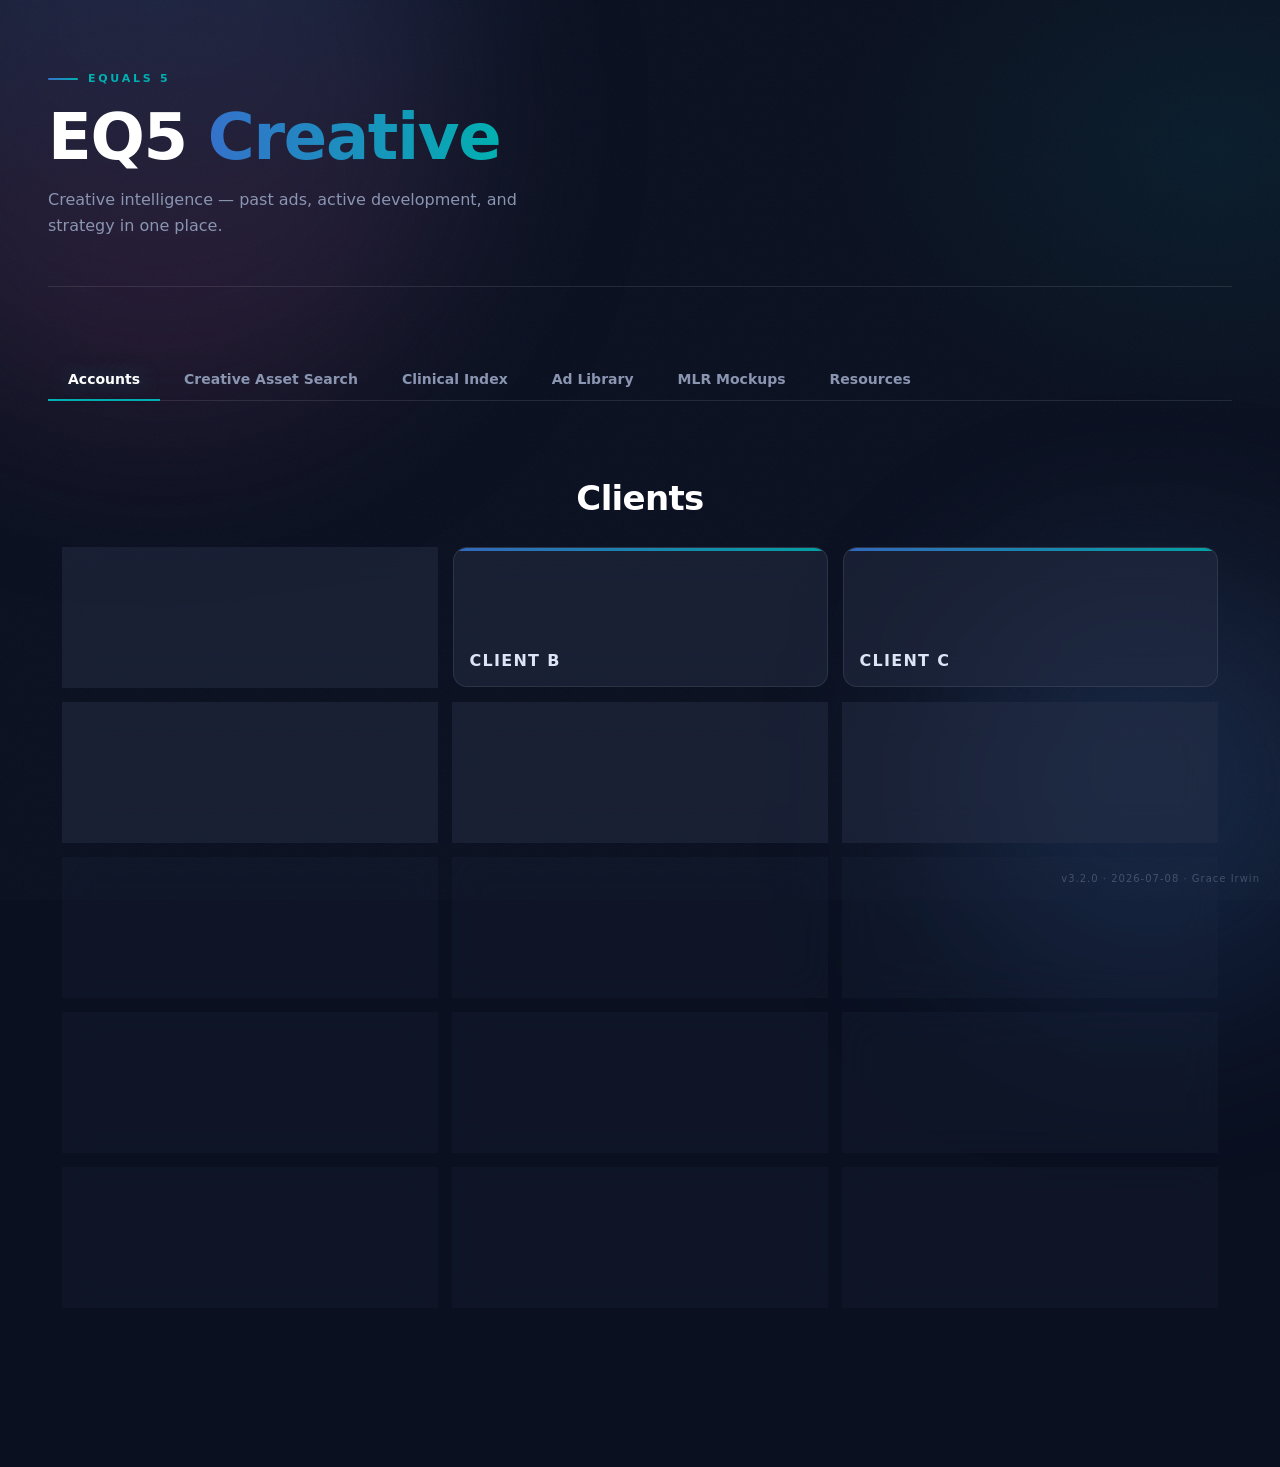
==== commit 818a698b: "Merge Mesoblast Concept 01/02/03 into one RYONCIL HCP Social campaign Remove the "Concept 04 — [New " ====
--- a/index.html
+++ b/index.html
@@ -1046,34 +1046,25 @@
         </div>
         <button class="mlr-export-btn" style="width:auto; padding:0 20px;" onclick="acctCopyCrossCheckPrompt()">Copy Cross-Check Prompt for Claude</button>
       </div>
-      <div class="acct-campaign" data-label="Concept 01 — Awareness" data-msgs="6">
-        <div class="acct-msg-data" data-msg="0" data-img="assets/mesoblast/awareness-prescribers-ig.png" data-title="Prescribing — Instagram" data-ig="MAT299" data-fb="" data-li="" data-headline="70% ORR at Day 28 — including patients with Grade C and D disease" data-caption="RYONCIL is the first and only FDA-approved SR-aGvHD treatment for pediatric patients 2 months of age and older." data-dest="https://www.ryoncilhcp.com/efficacy/" data-channel="Instagram" data-placement="Static" data-brief="Prescribing physicians · Instagram|70% ORR at Day 28 — including Grade C and D disease|Discover a Different Approach CTA|Destination: ryoncilhcp.com/efficacy/" data-alt-headline-b="~50% of pediatric aGvHD patients become steroid-refractory" data-alt-headline-c="70% ORR at Day 28 in pediatric SR-aGvHD" data-alt-callout-b="The first and only FDA-approved treatment for pediatric SR-aGvHD — including the only option for patients under 12." data-alt-callout-c="RYONCIL is the first and only FDA-approved therapy for pediatric SR-aGvHD — including the only option for patients under 12" data-alt-primary-b="The FDA-approved MSC therapy for pediatric SR-aGvHD. Familiar, proven, and ready within 24–48 hours." data-alt-primary-c="Off-the-shelf and ready in 24–48 hours. For your patients — and the families beside them."></div>
-        <div class="acct-msg-data" data-msg="1" data-img="assets/mesoblast/awareness-prescribers-fb.png" data-title="Prescribing — Facebook" data-ig="" data-fb="MAT298" data-li="" data-headline="70% ORR at Day 28 — including patients with Grade C and D disease" data-caption="RYONCIL is the first and only FDA-approved SR-aGvHD treatment for pediatric patients 2 months of age and older." data-dest="https://www.ryoncilhcp.com/efficacy/" data-channel="Facebook" data-placement="Static" data-brief="Prescribing physicians · Facebook|70% ORR at Day 28 — including Grade C and D disease|Discover a Different Approach CTA|Destination: ryoncilhcp.com/efficacy/" data-alt-headline-b="~50% of pediatric aGvHD patients become steroid-refractory" data-alt-headline-c="70% ORR at Day 28 in pediatric SR-aGvHD" data-alt-callout-b="The first and only FDA-approved treatment for pediatric SR-aGvHD — including the only option for patients under 12." data-alt-callout-c="RYONCIL is the first and only FDA-approved therapy for pediatric SR-aGvHD — including the only option for patients under 12" data-alt-primary-b="The FDA-approved MSC therapy for pediatric SR-aGvHD. Familiar, proven, and ready within 24–48 hours." data-alt-primary-c="Off-the-shelf and ready in 24–48 hours. For your patients — and the families beside them."></div>
-        <div class="acct-msg-data" data-msg="2" data-img="assets/mesoblast/awareness-prescribers-li.png" data-title="Prescribing — LinkedIn" data-ig="" data-fb="" data-li="MAT300" data-headline="First FDA-approved therapy for SR-aGvHD in pediatric patients ≥2 months of age" data-caption="RYONCIL is the first and only FDA-approved SR-aGvHD treatment for pediatric patients 2 months of age and older." data-dest="https://www.ryoncilhcp.com/efficacy/" data-channel="LinkedIn" data-placement="Static" data-brief="Prescribing physicians · LinkedIn|First FDA-approved therapy for SR-aGvHD in pediatric patients|Phase 3 data: 70% ORR at Day 28 including Grade C and D|Destination: ryoncilhcp.com/efficacy/" data-alt-headline-b="Only FDA-approved SR-aGvHD treatment indicated for pediatric patients under 12 years of age" data-alt-headline-c="RYONCIL: 70% ORR at Day 28 in pediatric SR-aGvHD (95% CI: 56.4, 82; P=0.0003)" data-alt-callout-b="~50% of pediatric patients with aGvHD are refractory to first-line corticosteroid therapy — RYONCIL is the first approved treatment option for this population" data-alt-callout-c="The first and only FDA-approved allogeneic MSC therapy indicated for SR-aGvHD in pediatric patients 2 months of age and older" data-alt-primary-b="The FDA-approved MSC therapy for pediatric SR-aGvHD. Familiar, proven, and ready within 24–48 hours." data-alt-primary-c="Off-the-shelf and ready in 24–48 hours. For your patients — and the families beside them."></div>
-        <div class="acct-msg-data" data-msg="3" data-img="assets/mesoblast/awareness-nonprescribers-ig.png" data-title="Non-Prescribing — Instagram" data-ig="MAT302" data-fb="" data-li="" data-headline="~50% of pediatric SR-aGvHD patients become steroid-refractory" data-caption="RYONCIL is the first and only FDA-approved SR-aGvHD treatment for pediatric patients 2 months of age and older." data-dest="https://www.ryoncilhcp.com/efficacy/" data-channel="Instagram" data-placement="Static" data-brief="Non-prescribing physicians · Instagram|~50% of pediatric SR-aGvHD patients become steroid-refractory|Discover a Different Approach CTA|Destination: ryoncilhcp.com/efficacy/" data-alt-headline-b="RYONCIL is the first and only FDA-approved treatment for pediatric SR-aGvHD" data-alt-headline-c="A proven treatment option now exists for pediatric SR-aGvHD" data-alt-callout-b="Indicated for pediatric patients 2 months of age and older — and the only approved option for patients under 12 years of age" data-alt-callout-c="RYONCIL is the first and only FDA-approved SR-aGvHD therapy for pediatric patients 2 months and older — with a 70% ORR at Day 28 in a Phase 3 clinical trial"></div>
-        <div class="acct-msg-data" data-msg="4" data-img="assets/mesoblast/awareness-nonprescribers-fb.png" data-title="Non-Prescribing — Facebook" data-ig="" data-fb="MAT301" data-li="" data-headline="~50% of pediatric SR-aGvHD patients become steroid-refractory" data-caption="RYONCIL is the first and only FDA-approved SR-aGvHD treatment for pediatric patients 2 months of age and older." data-dest="https://www.ryoncilhcp.com/efficacy/" data-channel="Facebook" data-placement="Static" data-brief="Non-prescribing physicians · Facebook|~50% of pediatric SR-aGvHD patients become steroid-refractory|Discover a Different Approach CTA|Destination: ryoncilhcp.com/efficacy/" data-alt-headline-b="RYONCIL is the first and only FDA-approved treatment for pediatric SR-aGvHD" data-alt-headline-c="A proven treatment option now exists for pediatric SR-aGvHD" data-alt-callout-b="Indicated for pediatric patients 2 months of age and older — and the only approved option for patients under 12 years of age" data-alt-callout-c="RYONCIL is the first and only FDA-approved SR-aGvHD therapy for pediatric patients 2 months and older — with a 70% ORR at Day 28 in a Phase 3 clinical trial"></div>
-        <div class="acct-msg-data" data-msg="5" data-img="assets/mesoblast/awareness-nonprescribers-li.png" data-title="Non-Prescribing — LinkedIn" data-ig="" data-fb="" data-li="MAT303" data-headline="RYONCIL: first and only FDA-approved therapy for pediatric SR-aGvHD" data-caption="RYONCIL is the first and only FDA-approved SR-aGvHD treatment for pediatric patients 2 months of age and older." data-dest="https://www.ryoncilhcp.com/efficacy/" data-channel="LinkedIn" data-placement="Static" data-brief="Non-prescribing physicians · LinkedIn|First and only FDA-approved therapy for pediatric SR-aGvHD|Indicated for patients ≥2 months — only approved option for patients under 12|Destination: ryoncilhcp.com/efficacy/" data-alt-headline-b="An FDA-approved treatment option now exists for pediatric SR-aGvHD" data-alt-headline-c="~50% of pediatric aGvHD patients are refractory to first-line steroid therapy" data-alt-callout-b="RYONCIL is the first FDA-approved allogeneic MSC therapy for pediatric SR-aGvHD — with a 70% ORR at Day 28 in a prospective, multicenter Phase 3 clinical trial" data-alt-callout-c="RYONCIL is the first and only FDA-approved SR-aGvHD treatment for pediatric patients ≥2 months, including the only approved option for those under 12 years of age"></div>
-      </div>
-      <div class="acct-campaign" data-label="Concept 02 — Education" data-msgs="6">
-        <div class="acct-msg-data" data-msg="0" data-img="assets/mesoblast/education-prescribers-ig.png" data-title="Prescribing — Instagram" data-ig="MAT305" data-fb="" data-li="" data-headline="The 70% ORR you know — across the patients you see" data-caption="70% ORR at Day 28 — even in patients with the most severe SR-aGvHD (76% Grade D)." data-dest="https://www.ryoncilhcp.com/efficacy/" data-channel="Instagram" data-placement="Static" data-brief="Prescribing physicians · Instagram|Consistent response rates regardless of disease severity, organ involvement, or age — from 2 months to 17 years|Destination: ryoncilhcp.com/efficacy/" data-alt-headline-b="Support your SR-aGvHD patients with data you can stand behind" data-alt-headline-c="Consistent results across every subgroup — from 2 months to 17 years" data-alt-callout-b="RYONCIL can be ordered, shipped, and delivered within 24 to 48 hours — with inpatient and outpatient administration options" data-alt-callout-c="ORR at Day 28 achieved by the majority of patients regardless of disease severity, organ involvement, or age group" data-alt-primary-b="70% ORR at Day 28. Consistent subgroup results. A treatment you and your families can count on." data-alt-primary-c="Whatever your patient looks like — the response data is there. Keep RYONCIL as your confident first call."></div>
-        <div class="acct-msg-data" data-msg="1" data-img="assets/mesoblast/education-prescribers-fb.png" data-title="Prescribing — Facebook" data-ig="" data-fb="MAT304" data-li="" data-headline="The 70% ORR you know — across the patients you see" data-caption="70% ORR at Day 28 — even in patients with the most severe SR-aGvHD (76% Grade D)." data-dest="https://www.ryoncilhcp.com/efficacy/" data-channel="Facebook" data-placement="Static" data-brief="Prescribing physicians · Facebook|Consistent response rates regardless of disease severity, organ involvement, or age — from 2 months to 17 years|Destination: ryoncilhcp.com/efficacy/" data-alt-headline-b="Support your SR-aGvHD patients with data you can stand behind" data-alt-headline-c="Consistent results across every subgroup — from 2 months to 17 years" data-alt-callout-b="RYONCIL can be ordered, shipped, and delivered within 24 to 48 hours — with inpatient and outpatient administration options" data-alt-callout-c="ORR at Day 28 achieved by the majority of patients regardless of disease severity, organ involvement, or age group" data-alt-primary-b="70% ORR at Day 28. Consistent subgroup results. A treatment you and your families can count on." data-alt-primary-c="Whatever your patient looks like — the response data is there. Keep RYONCIL as your confident first call."></div>
-        <div class="acct-msg-data" data-msg="2" data-img="assets/mesoblast/education-prescribers-li.png" data-title="Prescribing — LinkedIn" data-ig="" data-fb="" data-li="MAT306" data-headline="RYONCIL: 70% ORR at Day 28 in pediatric SR-aGvHD — 70% Grade C, 76% Grade D" data-caption="70% ORR at Day 28 — even in patients with the most severe SR-aGvHD (76% Grade D)." data-dest="https://www.ryoncilhcp.com/efficacy/" data-channel="LinkedIn" data-placement="Static" data-brief="Prescribing physicians · LinkedIn|Phase 3 data (n=54): 89% of enrolled patients had severe SR-aGvHD at baseline|Full treatment course completed without interruption in  data-alt-headline-b="High Day 28 ORR in Grade C (70%) and Grade D (76%) pediatric SR-aGvHD" data-alt-headline-c="Consistent Day 28 ORR across disease severity, organ involvement, and age group" data-alt-callout-b="In a multicenter, prospective, open-label Phase 3 trial, RYONCIL achieved 70% ORR at Day 28 in a population where 89% of patients had severe disease at baseline" data-alt-callout-c="RYONCIL demonstrated 70% ORR at Day 28 across Grade C and D disease — with the full treatment course completed without interruption in >85% of patients" data-alt-primary-b="70% ORR at Day 28. Consistent subgroup results. A treatment you and your families can count on." data-alt-primary-c="Whatever your patient looks like — the response data is there. Keep RYONCIL as your confident first call.">85% of patients|Destination: ryoncilhcp.com/efficacy/"></div>
-        <div class="acct-msg-data" data-msg="3" data-img="assets/mesoblast/education-nonprescribers-ig.png" data-title="Non-Prescribing — Instagram" data-ig="MAT308" data-fb="" data-li="" data-headline="70% ORR at Day 28 — Even With 89% Severe Disease at Baseline" data-caption="70% ORR at Day 28 — even in patients with the most severe SR-aGvHD (76% Grade D)." data-dest="https://www.ryoncilhcp.com/efficacy/" data-channel="Instagram" data-placement="Static" data-brief="Non-prescribing physicians · Instagram|ORR at Day 28 achieved by majority regardless of disease severity, organ involvement, or age group|Destination: ryoncilhcp.com/efficacy/" data-alt-headline-b="RYONCIL is the first and only cryopreserved, allogeneic MSC therapy" data-alt-headline-c="Weight-Based Dosing and No HLA or Donor Matching Required" data-alt-callout-b="RYONCIL may be administered in both inpatient and outpatient treatment facilities to fit the changing needs of your pediatric patients" data-alt-callout-c="RYONCIL can be ordered, shipped, and delivered within 24 to 48 hours"></div>
-        <div class="acct-msg-data" data-msg="4" data-img="assets/mesoblast/education-nonprescribers-fb.png" data-title="Non-Prescribing — Facebook" data-ig="" data-fb="MAT307" data-li="" data-headline="70% ORR at Day 28 — Even With 89% Severe Disease at Baseline" data-caption="70% ORR at Day 28 — even in patients with the most severe SR-aGvHD (76% Grade D)." data-dest="https://www.ryoncilhcp.com/efficacy/" data-channel="Facebook" data-placement="Static" data-brief="Non-prescribing physicians · Facebook|ORR at Day 28 achieved by majority regardless of disease severity, organ involvement, or age group|Destination: ryoncilhcp.com/efficacy/" data-alt-headline-b="RYONCIL is the first and only cryopreserved, allogeneic MSC therapy" data-alt-headline-c="Weight-Based Dosing and No HLA or Donor Matching Required" data-alt-callout-b="RYONCIL may be administered in both inpatient and outpatient treatment facilities to fit the changing needs of your pediatric patients" data-alt-callout-c="RYONCIL can be ordered, shipped, and delivered within 24 to 48 hours"></div>
-        <div class="acct-msg-data" data-msg="5" data-img="assets/mesoblast/education-nonprescribers-li.png" data-title="Non-Prescribing — LinkedIn" data-ig="" data-fb="" data-li="MAT309" data-headline="Phase 3 data: 70% ORR at Day 28 in pediatric SR-aGvHD" data-caption="70% ORR at Day 28 — even in patients with the most severe SR-aGvHD (76% Grade D)." data-dest="https://www.ryoncilhcp.com/efficacy/" data-channel="LinkedIn" data-placement="Static" data-brief="Non-prescribing physicians · LinkedIn|RYONCIL demonstrated responses across SR-aGvHD presentations involving skin, liver, and GI tract|Administered in both inpatient and outpatient clinical settings|Destination: ryoncilhcp.com/efficacy/" data-alt-headline-b="Day 28 ORR consistent across age groups: 71% (0–7 yrs), 71% (8–12 yrs), 67% (13–17 yrs)" data-alt-headline-c="Allogeneic MSC therapy with no HLA matching required — available off-the-shelf" data-alt-callout-b="RYONCIL demonstrated responses across SR-aGvHD presentations involving skin, liver, and GI tract — administered in both inpatient and outpatient clinical settings" data-alt-callout-c="In a Phase 3 trial, RYONCIL achieved 70% ORR at Day 28 across pediatric SR-aGvHD presentations — with responses seen in patients with skin, liver, and GI involvement"></div>
-      </div>
-      <div class="acct-campaign" data-label="Concept 03 — MOA" data-msgs="6">
-        <div class="acct-msg-data" data-msg="0" data-img="assets/mesoblast/moa-prescribers-ig.png" data-title="Prescribing — Instagram" data-ig="MAT311" data-fb="" data-li="" data-headline="For years, pediatric SR-aGvHD patients under 12 had no approved option. Now there is one." data-caption="RYONCIL's MSCs are activated by inflammatory cytokines, triggering a cascade of antiinflammatory effects." data-dest="https://www.ryoncilhcp.com/moa/" data-channel="Instagram" data-placement="Static" data-brief="Prescribing physicians · Instagram|First and only FDA-approved MSC therapy for pediatric SR-aGvHD|70% ORR at Day 28 — n=54 · P=0.0003|Destination: ryoncilhcp.com/moa/" data-alt-headline-b="For years, pediatric SR-aGvHD had no approved treatment. RYONCIL changed that." data-alt-headline-c="Pediatric SR-aGvHD patients under 12 finally have an FDA-approved treatment option" data-alt-primary-b="Biomarker data that shows RYONCIL rebalancing the immune system — for the patients in your care right now." data-alt-primary-c="The first and only FDA-approved MSC therapy. Keep it as your go-to for pediatric SR-aGvHD."></div>
-        <div class="acct-msg-data" data-msg="1" data-img="assets/mesoblast/moa-prescribers-fb.png" data-title="Prescribing — Facebook" data-ig="" data-fb="MAT310" data-li="" data-headline="Day 28 showed response. Day 180 confirmed it. 70% Overall Response Rate." data-caption="RYONCIL's MSCs are activated by inflammatory cytokines, triggering a cascade of antiinflammatory effects." data-dest="https://www.ryoncilhcp.com/moa/" data-channel="Facebook" data-placement="Static" data-brief="Prescribing physicians · Facebook|TNFR1 reduced 79% · ST2 reduced 75% · T cells reduced 64%|Full treatment course completed in  data-alt-headline-b="For years, pediatric SR-aGvHD had no approved treatment. RYONCIL changed that." data-alt-headline-c="Pediatric SR-aGvHD patients under 12 finally have an FDA-approved treatment option" data-alt-primary-b="Biomarker data that shows RYONCIL rebalancing the immune system — for the patients in your care right now." data-alt-primary-c="The first and only FDA-approved MSC therapy. Keep it as your go-to for pediatric SR-aGvHD.">85% of patients|Destination: ryoncilhcp.com/moa/"></div>
-        <div class="acct-msg-data" data-msg="2" data-img="assets/mesoblast/moa-prescribers-li.png" data-title="Prescribing — LinkedIn" data-ig="" data-fb="" data-li="MAT312" data-headline="When steroids stop working, RYONCIL works differently." data-caption="RYONCIL's MSCs are activated by inflammatory cytokines, triggering a cascade of antiinflammatory effects." data-dest="https://www.ryoncilhcp.com/moa/" data-channel="LinkedIn" data-placement="Static" data-brief="Prescribing physicians · LinkedIn|Inhibits T cell activation · Increases regulatory T cells|Reduces pro-inflammatory cytokines · Raises anti-inflammatory mediators|Destination: ryoncilhcp.com/moa/" data-alt-headline-b="RYONCIL is a cellular immunomodulator — targeting the immune pathways driving SR-aGvHD" data-alt-headline-c="RYONCIL works differently than a steroid — suppressing the activated T cells and cytokines driving SR-aGvHD" data-alt-primary-b="Biomarker data that shows RYONCIL rebalancing the immune system — for the patients in your care right now." data-alt-primary-c="The first and only FDA-approved MSC therapy. Keep it as your go-to for pediatric SR-aGvHD."></div>
-        <div class="acct-msg-data" data-msg="3" data-img="assets/mesoblast/moa-nonprescribers-ig.png" data-title="Non-Prescribing — Instagram" data-ig="MAT314" data-fb="" data-li="" data-headline="Before 2024, no FDA-approved therapies existed for pediatric SR-aGvHD patients under 12. Now there's RYONCIL." data-caption="RYONCIL's MSCs are activated by inflammatory cytokines, triggering a cascade of antiinflammatory effects." data-dest="https://www.ryoncilhcp.com/moa/" data-channel="Instagram" data-placement="Static" data-brief="Non-prescribing physicians · Instagram|First and only FDA-approved MSC therapy|70% ORR at Day 28 — n=54 · P=0.0003 · No HLA matching required|Destination: ryoncilhcp.com/moa/" data-alt-headline-b="Pediatric SR-aGvHD now has a first and only FDA-approved treatment — indicated from 2 months of age" data-alt-headline-c="RYONCIL doesn't just treat SR-aGvHD — it's believed to rebalance the immune response driving it"></div>
-        <div class="acct-msg-data" data-msg="4" data-img="assets/mesoblast/moa-nonprescribers-fb.png" data-title="Non-Prescribing — Facebook" data-ig="" data-fb="MAT313" data-li="" data-headline="Before 2024, no FDA-approved therapies existed for pediatric SR-aGvHD patients under 12. Now there's RYONCIL." data-caption="RYONCIL's MSCs are activated by inflammatory cytokines, triggering a cascade of antiinflammatory effects." data-dest="https://www.ryoncilhcp.com/moa/" data-channel="Facebook" data-placement="Static" data-brief="Non-prescribing physicians · Facebook|TNFR1 reduced 79% · ST2 reduced 75% · T cells reduced 64%|Overall Response Rate 70% at Day 28 (38/54) P=0.0003|Destination: ryoncilhcp.com/moa/" data-alt-headline-b="Pediatric SR-aGvHD now has a first and only FDA-approved treatment — indicated from 2 months of age" data-alt-headline-c="RYONCIL doesn't just treat SR-aGvHD — it's believed to rebalance the immune response driving it"></div>
-        <div class="acct-msg-data" data-msg="5" data-img="assets/mesoblast/moa-nonprescribers-li.png" data-title="Non-Prescribing — LinkedIn" data-ig="" data-fb="" data-li="MAT315" data-headline="MSCs are activated by inflammatory cytokines, triggering a cascade of anti-inflammatory effects" data-caption="RYONCIL's MSCs are activated by inflammatory cytokines, triggering a cascade of antiinflammatory effects." data-dest="https://www.ryoncilhcp.com/moa/" data-channel="LinkedIn" data-placement="Static" data-brief="Non-prescribing physicians · LinkedIn|Inhibits T cell activation · Increases regulatory T cells|Reduces pro-inflammatory cytokines · Raises anti-inflammatory mediators|Destination: ryoncilhcp.com/moa/" data-alt-headline-b="RYONCIL targets the inflammatory pathways driving SR-aGvHD — working differently than a steroid" data-alt-headline-c="RYONCIL is believed to be a cellular immunomodulator that reduces inflammatory cytokine levels to help rebalance the immune system"></div>
-      </div>
-      <div class="acct-campaign" data-label="Concept 04 — [New Campaign]" data-msgs="3">
-        <div class="acct-msg-data" data-msg="0" data-img="" data-title="Prescribing — Instagram" data-ig="[JOB-CODE-IG]" data-fb="" data-li="" data-headline="[Headline copy goes here]" data-caption="[Primary text / caption copy goes here.]" data-dest="https://www.ryoncilhcp.com/" data-channel="Instagram" data-placement="Static" data-brief="Prescribing physicians · Instagram|[Key message 1]|[Key message 2]|Destination: ryoncilhcp.com/" data-alt-headline-b="[Option B headline]" data-alt-headline-c="[Option C headline]" data-alt-primary-b="[Option B primary text]" data-alt-primary-c="[Option C primary text]"></div>
-        <div class="acct-msg-data" data-msg="1" data-img="" data-title="Prescribing — Facebook" data-ig="" data-fb="[JOB-CODE-FB]" data-li="" data-headline="[Headline copy goes here]" data-caption="[Primary text / caption copy goes here.]" data-dest="https://www.ryoncilhcp.com/" data-channel="Facebook" data-placement="Static" data-brief="Prescribing physicians · Facebook|[Key message 1]|[Key message 2]|Destination: ryoncilhcp.com/" data-alt-headline-b="[Option B headline]" data-alt-headline-c="[Option C headline]" data-alt-primary-b="[Option B primary text]" data-alt-primary-c="[Option C primary text]"></div>
-        <div class="acct-msg-data" data-msg="2" data-img="" data-title="Prescribing — LinkedIn" data-ig="" data-fb="" data-li="[JOB-CODE-LI]" data-headline="[Headline copy goes here]" data-caption="[Primary text / caption copy goes here.]" data-dest="https://www.ryoncilhcp.com/" data-channel="LinkedIn" data-placement="Static" data-brief="Prescribing physicians · LinkedIn|[Key message 1]|[Key message 2]|Destination: ryoncilhcp.com/" data-alt-headline-b="[Option B headline]" data-alt-headline-c="[Option C headline]" data-alt-primary-b="[Option B primary text]" data-alt-primary-c="[Option C primary text]"></div>
+      <div class="acct-campaign" data-label="RYONCIL HCP Social" data-msgs="18">
+        <div class="acct-msg-data" data-msg="0" data-concept="Awareness" data-img="assets/mesoblast/awareness-prescribers-ig.png" data-title="Prescribing — Instagram" data-ig="MAT299" data-fb="" data-li="" data-headline="70% ORR at Day 28 — including patients with Grade C and D disease" data-caption="RYONCIL is the first and only FDA-approved SR-aGvHD treatment for pediatric patients 2 months of age and older." data-dest="https://www.ryoncilhcp.com/efficacy/" data-channel="Instagram" data-placement="Static" data-brief="Prescribing physicians · Instagram|70% ORR at Day 28 — including Grade C and D disease|Discover a Different Approach CTA|Destination: ryoncilhcp.com/efficacy/" data-alt-headline-b="~50% of pediatric aGvHD patients become steroid-refractory" data-alt-headline-c="70% ORR at Day 28 in pediatric SR-aGvHD" data-alt-callout-b="The first and only FDA-approved treatment for pediatric SR-aGvHD — including the only option for patients under 12." data-alt-callout-c="RYONCIL is the first and only FDA-approved therapy for pediatric SR-aGvHD — including the only option for patients under 12" data-alt-primary-b="The FDA-approved MSC therapy for pediatric SR-aGvHD. Familiar, proven, and ready within 24–48 hours." data-alt-primary-c="Off-the-shelf and ready in 24–48 hours. For your patients — and the families beside them."></div>
+        <div class="acct-msg-data" data-msg="1" data-concept="Awareness" data-img="assets/mesoblast/awareness-prescribers-fb.png" data-title="Prescribing — Facebook" data-ig="" data-fb="MAT298" data-li="" data-headline="70% ORR at Day 28 — including patients with Grade C and D disease" data-caption="RYONCIL is the first and only FDA-approved SR-aGvHD treatment for pediatric patients 2 months of age and older." data-dest="https://www.ryoncilhcp.com/efficacy/" data-channel="Facebook" data-placement="Static" data-brief="Prescribing physicians · Facebook|70% ORR at Day 28 — including Grade C and D disease|Discover a Different Approach CTA|Destination: ryoncilhcp.com/efficacy/" data-alt-headline-b="~50% of pediatric aGvHD patients become steroid-refractory" data-alt-headline-c="70% ORR at Day 28 in pediatric SR-aGvHD" data-alt-callout-b="The first and only FDA-approved treatment for pediatric SR-aGvHD — including the only option for patients under 12." data-alt-callout-c="RYONCIL is the first and only FDA-approved therapy for pediatric SR-aGvHD — including the only option for patients under 12" data-alt-primary-b="The FDA-approved MSC therapy for pediatric SR-aGvHD. Familiar, proven, and ready within 24–48 hours." data-alt-primary-c="Off-the-shelf and ready in 24–48 hours. For your patients — and the families beside them."></div>
+        <div class="acct-msg-data" data-msg="2" data-concept="Awareness" data-img="assets/mesoblast/awareness-prescribers-li.png" data-title="Prescribing — LinkedIn" data-ig="" data-fb="" data-li="MAT300" data-headline="First FDA-approved therapy for SR-aGvHD in pediatric patients ≥2 months of age" data-caption="RYONCIL is the first and only FDA-approved SR-aGvHD treatment for pediatric patients 2 months of age and older." data-dest="https://www.ryoncilhcp.com/efficacy/" data-channel="LinkedIn" data-placement="Static" data-brief="Prescribing physicians · LinkedIn|First FDA-approved therapy for SR-aGvHD in pediatric patients|Phase 3 data: 70% ORR at Day 28 including Grade C and D|Destination: ryoncilhcp.com/efficacy/" data-alt-headline-b="Only FDA-approved SR-aGvHD treatment indicated for pediatric patients under 12 years of age" data-alt-headline-c="RYONCIL: 70% ORR at Day 28 in pediatric SR-aGvHD (95% CI: 56.4, 82; P=0.0003)" data-alt-callout-b="~50% of pediatric patients with aGvHD are refractory to first-line corticosteroid therapy — RYONCIL is the first approved treatment option for this population" data-alt-callout-c="The first and only FDA-approved allogeneic MSC therapy indicated for SR-aGvHD in pediatric patients 2 months of age and older" data-alt-primary-b="The FDA-approved MSC therapy for pediatric SR-aGvHD. Familiar, proven, and ready within 24–48 hours." data-alt-primary-c="Off-the-shelf and ready in 24–48 hours. For your patients — and the families beside them."></div>
+        <div class="acct-msg-data" data-msg="3" data-concept="Awareness" data-img="assets/mesoblast/awareness-nonprescribers-ig.png" data-title="Non-Prescribing — Instagram" data-ig="MAT302" data-fb="" data-li="" data-headline="~50% of pediatric SR-aGvHD patients become steroid-refractory" data-caption="RYONCIL is the first and only FDA-approved SR-aGvHD treatment for pediatric patients 2 months of age and older." data-dest="https://www.ryoncilhcp.com/efficacy/" data-channel="Instagram" data-placement="Static" data-brief="Non-prescribing physicians · Instagram|~50% of pediatric SR-aGvHD patients become steroid-refractory|Discover a Different Approach CTA|Destination: ryoncilhcp.com/efficacy/" data-alt-headline-b="RYONCIL is the first and only FDA-approved treatment for pediatric SR-aGvHD" data-alt-headline-c="A proven treatment option now exists for pediatric SR-aGvHD" data-alt-callout-b="Indicated for pediatric patients 2 months of age and older — and the only approved option for patients under 12 years of age" data-alt-callout-c="RYONCIL is the first and only FDA-approved SR-aGvHD therapy for pediatric patients 2 months and older — with a 70% ORR at Day 28 in a Phase 3 clinical trial"></div>
+        <div class="acct-msg-data" data-msg="4" data-concept="Awareness" data-img="assets/mesoblast/awareness-nonprescribers-fb.png" data-title="Non-Prescribing — Facebook" data-ig="" data-fb="MAT301" data-li="" data-headline="~50% of pediatric SR-aGvHD patients become steroid-refractory" data-caption="RYONCIL is the first and only FDA-approved SR-aGvHD treatment for pediatric patients 2 months of age and older." data-dest="https://www.ryoncilhcp.com/efficacy/" data-channel="Facebook" data-placement="Static" data-brief="Non-prescribing physicians · Facebook|~50% of pediatric SR-aGvHD patients become steroid-refractory|Discover a Different Approach CTA|Destination: ryoncilhcp.com/efficacy/" data-alt-headline-b="RYONCIL is the first and only FDA-approved treatment for pediatric SR-aGvHD" data-alt-headline-c="A proven treatment option now exists for pediatric SR-aGvHD" data-alt-callout-b="Indicated for pediatric patients 2 months of age and older — and the only approved option for patients under 12 years of age" data-alt-callout-c="RYONCIL is the first and only FDA-approved SR-aGvHD therapy for pediatric patients 2 months and older — with a 70% ORR at Day 28 in a Phase 3 clinical trial"></div>
+        <div class="acct-msg-data" data-msg="5" data-concept="Awareness" data-img="assets/mesoblast/awareness-nonprescribers-li.png" data-title="Non-Prescribing — LinkedIn" data-ig="" data-fb="" data-li="MAT303" data-headline="RYONCIL: first and only FDA-approved therapy for pediatric SR-aGvHD" data-caption="RYONCIL is the first and only FDA-approved SR-aGvHD treatment for pediatric patients 2 months of age and older." data-dest="https://www.ryoncilhcp.com/efficacy/" data-channel="LinkedIn" data-placement="Static" data-brief="Non-prescribing physicians · LinkedIn|First and only FDA-approved therapy for pediatric SR-aGvHD|Indicated for patients ≥2 months — only approved option for patients under 12|Destination: ryoncilhcp.com/efficacy/" data-alt-headline-b="An FDA-approved treatment option now exists for pediatric SR-aGvHD" data-alt-headline-c="~50% of pediatric aGvHD patients are refractory to first-line steroid therapy" data-alt-callout-b="RYONCIL is the first FDA-approved allogeneic MSC therapy for pediatric SR-aGvHD — with a 70% ORR at Day 28 in a prospective, multicenter Phase 3 clinical trial" data-alt-callout-c="RYONCIL is the first and only FDA-approved SR-aGvHD treatment for pediatric patients ≥2 months, including the only approved option for those under 12 years of age"></div>
+        <div class="acct-msg-data" data-msg="6" data-concept="Education" data-img="assets/mesoblast/education-prescribers-ig.png" data-title="Prescribing — Instagram" data-ig="MAT305" data-fb="" data-li="" data-headline="The 70% ORR you know — across the patients you see" data-caption="70% ORR at Day 28 — even in patients with the most severe SR-aGvHD (76% Grade D)." data-dest="https://www.ryoncilhcp.com/efficacy/" data-channel="Instagram" data-placement="Static" data-brief="Prescribing physicians · Instagram|Consistent response rates regardless of disease severity, organ involvement, or age — from 2 months to 17 years|Destination: ryoncilhcp.com/efficacy/" data-alt-headline-b="Support your SR-aGvHD patients with data you can stand behind" data-alt-headline-c="Consistent results across every subgroup — from 2 months to 17 years" data-alt-callout-b="RYONCIL can be ordered, shipped, and delivered within 24 to 48 hours — with inpatient and outpatient administration options" data-alt-callout-c="ORR at Day 28 achieved by the majority of patients regardless of disease severity, organ involvement, or age group" data-alt-primary-b="70% ORR at Day 28. Consistent subgroup results. A treatment you and your families can count on." data-alt-primary-c="Whatever your patient looks like — the response data is there. Keep RYONCIL as your confident first call."></div>
+        <div class="acct-msg-data" data-msg="7" data-concept="Education" data-img="assets/mesoblast/education-prescribers-fb.png" data-title="Prescribing — Facebook" data-ig="" data-fb="MAT304" data-li="" data-headline="The 70% ORR you know — across the patients you see" data-caption="70% ORR at Day 28 — even in patients with the most severe SR-aGvHD (76% Grade D)." data-dest="https://www.ryoncilhcp.com/efficacy/" data-channel="Facebook" data-placement="Static" data-brief="Prescribing physicians · Facebook|Consistent response rates regardless of disease severity, organ involvement, or age — from 2 months to 17 years|Destination: ryoncilhcp.com/efficacy/" data-alt-headline-b="Support your SR-aGvHD patients with data you can stand behind" data-alt-headline-c="Consistent results across every subgroup — from 2 months to 17 years" data-alt-callout-b="RYONCIL can be ordered, shipped, and delivered within 24 to 48 hours — with inpatient and outpatient administration options" data-alt-callout-c="ORR at Day 28 achieved by the majority of patients regardless of disease severity, organ involvement, or age group" data-alt-primary-b="70% ORR at Day 28. Consistent subgroup results. A treatment you and your families can count on." data-alt-primary-c="Whatever your patient looks like — the response data is there. Keep RYONCIL as your confident first call."></div>
+        <div class="acct-msg-data" data-msg="8" data-concept="Education" data-img="assets/mesoblast/education-prescribers-li.png" data-title="Prescribing — LinkedIn" data-ig="" data-fb="" data-li="MAT306" data-headline="RYONCIL: 70% ORR at Day 28 in pediatric SR-aGvHD — 70% Grade C, 76% Grade D" data-caption="70% ORR at Day 28 — even in patients with the most severe SR-aGvHD (76% Grade D)." data-dest="https://www.ryoncilhcp.com/efficacy/" data-channel="LinkedIn" data-placement="Static" data-brief="Prescribing physicians · LinkedIn|Phase 3 data (n=54): 89% of enrolled patients had severe SR-aGvHD at baseline|Full treatment course completed without interruption in  data-alt-headline-b="High Day 28 ORR in Grade C (70%) and Grade D (76%) pediatric SR-aGvHD" data-alt-headline-c="Consistent Day 28 ORR across disease severity, organ involvement, and age group" data-alt-callout-b="In a multicenter, prospective, open-label Phase 3 trial, RYONCIL achieved 70% ORR at Day 28 in a population where 89% of patients had severe disease at baseline" data-alt-callout-c="RYONCIL demonstrated 70% ORR at Day 28 across Grade C and D disease — with the full treatment course completed without interruption in >85% of patients" data-alt-primary-b="70% ORR at Day 28. Consistent subgroup results. A treatment you and your families can count on." data-alt-primary-c="Whatever your patient looks like — the response data is there. Keep RYONCIL as your confident first call.">85% of patients|Destination: ryoncilhcp.com/efficacy/"></div>
+        <div class="acct-msg-data" data-msg="9" data-concept="Education" data-img="assets/mesoblast/education-nonprescribers-ig.png" data-title="Non-Prescribing — Instagram" data-ig="MAT308" data-fb="" data-li="" data-headline="70% ORR at Day 28 — Even With 89% Severe Disease at Baseline" data-caption="70% ORR at Day 28 — even in patients with the most severe SR-aGvHD (76% Grade D)." data-dest="https://www.ryoncilhcp.com/efficacy/" data-channel="Instagram" data-placement="Static" data-brief="Non-prescribing physicians · Instagram|ORR at Day 28 achieved by majority regardless of disease severity, organ involvement, or age group|Destination: ryoncilhcp.com/efficacy/" data-alt-headline-b="RYONCIL is the first and only cryopreserved, allogeneic MSC therapy" data-alt-headline-c="Weight-Based Dosing and No HLA or Donor Matching Required" data-alt-callout-b="RYONCIL may be administered in both inpatient and outpatient treatment facilities to fit the changing needs of your pediatric patients" data-alt-callout-c="RYONCIL can be ordered, shipped, and delivered within 24 to 48 hours"></div>
+        <div class="acct-msg-data" data-msg="10" data-concept="Education" data-img="assets/mesoblast/education-nonprescribers-fb.png" data-title="Non-Prescribing — Facebook" data-ig="" data-fb="MAT307" data-li="" data-headline="70% ORR at Day 28 — Even With 89% Severe Disease at Baseline" data-caption="70% ORR at Day 28 — even in patients with the most severe SR-aGvHD (76% Grade D)." data-dest="https://www.ryoncilhcp.com/efficacy/" data-channel="Facebook" data-placement="Static" data-brief="Non-prescribing physicians · Facebook|ORR at Day 28 achieved by majority regardless of disease severity, organ involvement, or age group|Destination: ryoncilhcp.com/efficacy/" data-alt-headline-b="RYONCIL is the first and only cryopreserved, allogeneic MSC therapy" data-alt-headline-c="Weight-Based Dosing and No HLA or Donor Matching Required" data-alt-callout-b="RYONCIL may be administered in both inpatient and outpatient treatment facilities to fit the changing needs of your pediatric patients" data-alt-callout-c="RYONCIL can be ordered, shipped, and delivered within 24 to 48 hours"></div>
+        <div class="acct-msg-data" data-msg="11" data-concept="Education" data-img="assets/mesoblast/education-nonprescribers-li.png" data-title="Non-Prescribing — LinkedIn" data-ig="" data-fb="" data-li="MAT309" data-headline="Phase 3 data: 70% ORR at Day 28 in pediatric SR-aGvHD" data-caption="70% ORR at Day 28 — even in patients with the most severe SR-aGvHD (76% Grade D)." data-dest="https://www.ryoncilhcp.com/efficacy/" data-channel="LinkedIn" data-placement="Static" data-brief="Non-prescribing physicians · LinkedIn|RYONCIL demonstrated responses across SR-aGvHD presentations involving skin, liver, and GI tract|Administered in both inpatient and outpatient clinical settings|Destination: ryoncilhcp.com/efficacy/" data-alt-headline-b="Day 28 ORR consistent across age groups: 71% (0–7 yrs), 71% (8–12 yrs), 67% (13–17 yrs)" data-alt-headline-c="Allogeneic MSC therapy with no HLA matching required — available off-the-shelf" data-alt-callout-b="RYONCIL demonstrated responses across SR-aGvHD presentations involving skin, liver, and GI tract — administered in both inpatient and outpatient clinical settings" data-alt-callout-c="In a Phase 3 trial, RYONCIL achieved 70% ORR at Day 28 across pediatric SR-aGvHD presentations — with responses seen in patients with skin, liver, and GI involvement"></div>
+        <div class="acct-msg-data" data-msg="12" data-concept="MOA" data-img="assets/mesoblast/moa-prescribers-ig.png" data-title="Prescribing — Instagram" data-ig="MAT311" data-fb="" data-li="" data-headline="For years, pediatric SR-aGvHD patients under 12 had no approved option. Now there is one." data-caption="RYONCIL's MSCs are activated by inflammatory cytokines, triggering a cascade of antiinflammatory effects." data-dest="https://www.ryoncilhcp.com/moa/" data-channel="Instagram" data-placement="Static" data-brief="Prescribing physicians · Instagram|First and only FDA-approved MSC therapy for pediatric SR-aGvHD|70% ORR at Day 28 — n=54 · P=0.0003|Destination: ryoncilhcp.com/moa/" data-alt-headline-b="For years, pediatric SR-aGvHD had no approved treatment. RYONCIL changed that." data-alt-headline-c="Pediatric SR-aGvHD patients under 12 finally have an FDA-approved treatment option" data-alt-primary-b="Biomarker data that shows RYONCIL rebalancing the immune system — for the patients in your care right now." data-alt-primary-c="The first and only FDA-approved MSC therapy. Keep it as your go-to for pediatric SR-aGvHD."></div>
+        <div class="acct-msg-data" data-msg="13" data-concept="MOA" data-img="assets/mesoblast/moa-prescribers-fb.png" data-title="Prescribing — Facebook" data-ig="" data-fb="MAT310" data-li="" data-headline="Day 28 showed response. Day 180 confirmed it. 70% Overall Response Rate." data-caption="RYONCIL's MSCs are activated by inflammatory cytokines, triggering a cascade of antiinflammatory effects." data-dest="https://www.ryoncilhcp.com/moa/" data-channel="Facebook" data-placement="Static" data-brief="Prescribing physicians · Facebook|TNFR1 reduced 79% · ST2 reduced 75% · T cells reduced 64%|Full treatment course completed in  data-alt-headline-b="For years, pediatric SR-aGvHD had no approved treatment. RYONCIL changed that." data-alt-headline-c="Pediatric SR-aGvHD patients under 12 finally have an FDA-approved treatment option" data-alt-primary-b="Biomarker data that shows RYONCIL rebalancing the immune system — for the patients in your care right now." data-alt-primary-c="The first and only FDA-approved MSC therapy. Keep it as your go-to for pediatric SR-aGvHD.">85% of patients|Destination: ryoncilhcp.com/moa/"></div>
+        <div class="acct-msg-data" data-msg="14" data-concept="MOA" data-img="assets/mesoblast/moa-prescribers-li.png" data-title="Prescribing — LinkedIn" data-ig="" data-fb="" data-li="MAT312" data-headline="When steroids stop working, RYONCIL works differently." data-caption="RYONCIL's MSCs are activated by inflammatory cytokines, triggering a cascade of antiinflammatory effects." data-dest="https://www.ryoncilhcp.com/moa/" data-channel="LinkedIn" data-placement="Static" data-brief="Prescribing physicians · LinkedIn|Inhibits T cell activation · Increases regulatory T cells|Reduces pro-inflammatory cytokines · Raises anti-inflammatory mediators|Destination: ryoncilhcp.com/moa/" data-alt-headline-b="RYONCIL is a cellular immunomodulator — targeting the immune pathways driving SR-aGvHD" data-alt-headline-c="RYONCIL works differently than a steroid — suppressing the activated T cells and cytokines driving SR-aGvHD" data-alt-primary-b="Biomarker data that shows RYONCIL rebalancing the immune system — for the patients in your care right now." data-alt-primary-c="The first and only FDA-approved MSC therapy. Keep it as your go-to for pediatric SR-aGvHD."></div>
+        <div class="acct-msg-data" data-msg="15" data-concept="MOA" data-img="assets/mesoblast/moa-nonprescribers-ig.png" data-title="Non-Prescribing — Instagram" data-ig="MAT314" data-fb="" data-li="" data-headline="Before 2024, no FDA-approved therapies existed for pediatric SR-aGvHD patients under 12. Now there's RYONCIL." data-caption="RYONCIL's MSCs are activated by inflammatory cytokines, triggering a cascade of antiinflammatory effects." data-dest="https://www.ryoncilhcp.com/moa/" data-channel="Instagram" data-placement="Static" data-brief="Non-prescribing physicians · Instagram|First and only FDA-approved MSC therapy|70% ORR at Day 28 — n=54 · P=0.0003 · No HLA matching required|Destination: ryoncilhcp.com/moa/" data-alt-headline-b="Pediatric SR-aGvHD now has a first and only FDA-approved treatment — indicated from 2 months of age" data-alt-headline-c="RYONCIL doesn't just treat SR-aGvHD — it's believed to rebalance the immune response driving it"></div>
+        <div class="acct-msg-data" data-msg="16" data-concept="MOA" data-img="assets/mesoblast/moa-nonprescribers-fb.png" data-title="Non-Prescribing — Facebook" data-ig="" data-fb="MAT313" data-li="" data-headline="Before 2024, no FDA-approved therapies existed for pediatric SR-aGvHD patients under 12. Now there's RYONCIL." data-caption="RYONCIL's MSCs are activated by inflammatory cytokines, triggering a cascade of antiinflammatory effects." data-dest="https://www.ryoncilhcp.com/moa/" data-channel="Facebook" data-placement="Static" data-brief="Non-prescribing physicians · Facebook|TNFR1 reduced 79% · ST2 reduced 75% · T cells reduced 64%|Overall Response Rate 70% at Day 28 (38/54) P=0.0003|Destination: ryoncilhcp.com/moa/" data-alt-headline-b="Pediatric SR-aGvHD now has a first and only FDA-approved treatment — indicated from 2 months of age" data-alt-headline-c="RYONCIL doesn't just treat SR-aGvHD — it's believed to rebalance the immune response driving it"></div>
+        <div class="acct-msg-data" data-msg="17" data-concept="MOA" data-img="assets/mesoblast/moa-nonprescribers-li.png" data-title="Non-Prescribing — LinkedIn" data-ig="" data-fb="" data-li="MAT315" data-headline="MSCs are activated by inflammatory cytokines, triggering a cascade of anti-inflammatory effects" data-caption="RYONCIL's MSCs are activated by inflammatory cytokines, triggering a cascade of antiinflammatory effects." data-dest="https://www.ryoncilhcp.com/moa/" data-channel="LinkedIn" data-placement="Static" data-brief="Non-prescribing physicians · LinkedIn|Inhibits T cell activation · Increases regulatory T cells|Reduces pro-inflammatory cytokines · Raises anti-inflammatory mediators|Destination: ryoncilhcp.com/moa/" data-alt-headline-b="RYONCIL targets the inflammatory pathways driving SR-aGvHD — working differently than a steroid" data-alt-headline-c="RYONCIL is believed to be a cellular immunomodulator that reduces inflammatory cytokine levels to help rebalance the immune system"></div>
       </div>
       <div class="acct-campaign" data-label="ISI" data-msgs="0" data-isi="assets/mesoblast/isi.png"></div>
     </div>
@@ -2885,9 +2876,8 @@
     if (ci === activeCampaignIdx && !isISI) {
       const subWrap = document.createElement('div');
       subWrap.className = 'acct-sidebar-sub';
-      const msgCount = parseInt(camp.dataset.msgs || '4');
-      const msgItems = ['Overview'];
-      for (let mi = 1; mi <= msgCount; mi++) msgItems.push('Message ' + mi);
+      const msgEls = camp.querySelectorAll('.acct-msg-data');
+      const msgItems = ['Overview'].concat([...msgEls].map((el, i) => 'Message ' + (i+1) + (el.dataset.concept ? ' — ' + el.dataset.concept : '')));
       msgItems.forEach((item, ii) => {
         const itemKey = ii === 0 ? 'overview' : 'msg-' + (ii-1);
         const msgBtn = document.createElement('button');
@@ -3262,8 +3252,10 @@
   const creativeMeta = CLIENT_CREATIVE_META[clientKey] || CLIENT_CREATIVE_META.mesoblast;
 
   const rawTitle   = msgData ? (msgData.dataset.title || ('Message ' + (msgIdx+1))) : ('Message ' + (msgIdx+1));
-  const campLabel  = camp ? (camp.dataset.label || '') : '';
-  // Build formatted title: "Concept 01 — Awareness · Targeting Prescribing Doctors · Instagram"
+  const campLabelBase = camp ? (camp.dataset.label || '') : '';
+  const msgConcept = msgData ? (msgData.dataset.concept || '') : '';
+  const campLabel  = msgConcept ? campLabelBase + ' — ' + msgConcept : campLabelBase;
+  // Build formatted title: "RYONCIL HCP Social — Awareness · Targeting Prescribing Doctors · Instagram"
   const audienceMap = {'Prescribing': 'Targeting Prescribing Doctors', 'Non-Prescribing': 'Targeting Non-Prescribing Doctors'};
   const titleParts = rawTitle.split(' — ');
   const audienceKey = titleParts[0] ? titleParts[0].trim() : '';
@@ -3494,7 +3486,7 @@
     name: 'Message ' + (i + 1),
     status: el.dataset.status || 'In Review',
     statusClass: statusClassFor(el.dataset.status),
-    campaign: camp.dataset.label || '',
+    campaign: el.dataset.concept ? (camp.dataset.label || '') + ' — ' + el.dataset.concept : (camp.dataset.label || ''),
   })) : [
     {name:'Message 1', status:'Running', statusClass:'running', campaign:'HCP Awareness Q2 2025'},
     {name:'Message 2', status:'In Review', statusClass:'review', campaign:'HCP Awareness Q2 2025'},
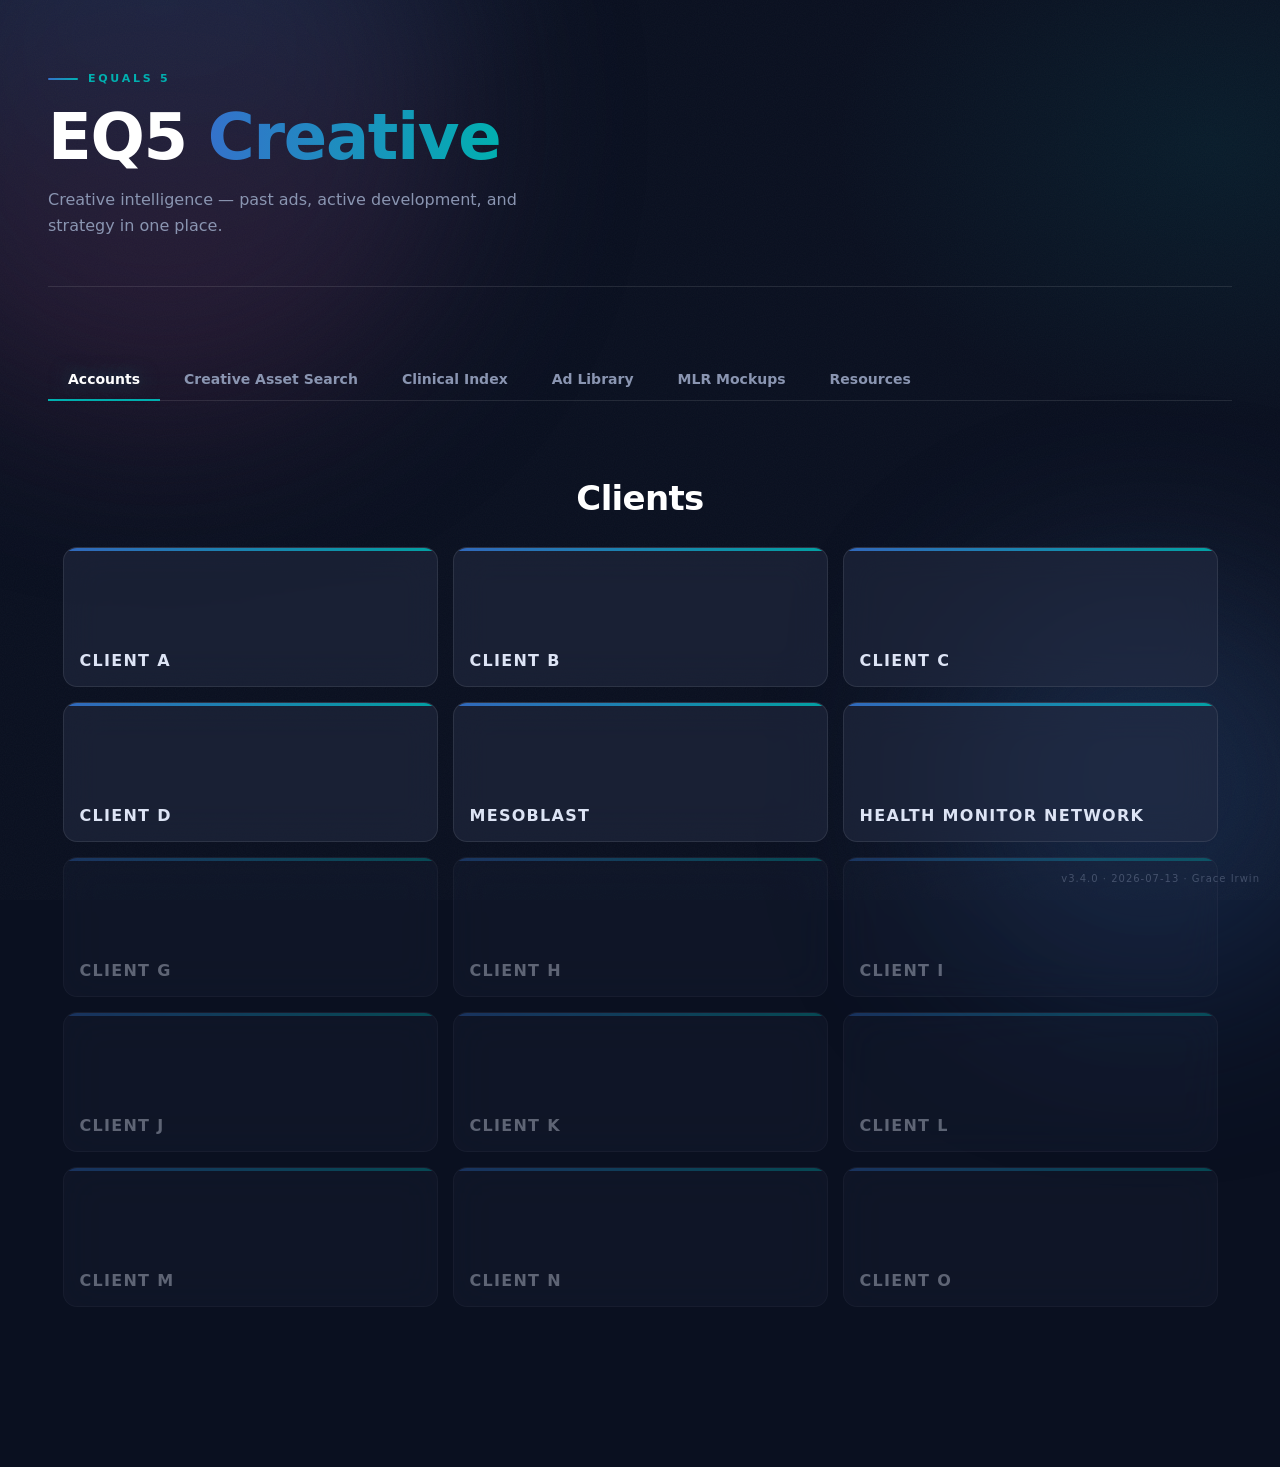
==== commit 33689341: "v3.4.0 — Add Content Map tab and expand account Resources tab Adds a per-client Content Map tab (med" ====
--- a/index.html
+++ b/index.html
@@ -474,7 +474,7 @@
 .acct-sidebar-client-btn.active,
 .acct-sidebar-campaign-btn.active { background:linear-gradient(90deg, rgba(1,176,176,0.14), rgba(1,176,176,0.03)); border-left:3px solid var(--cyan); box-shadow:inset 0 0 20px rgba(1,176,176,0.08); }
 .acct-sidebar-sub { display:flex; flex-direction:column; }
-.acct-sidebar-msg-btn { display:block; width:184px; height:40px; margin:0 8px; background:transparent; border:none; border-left:3px solid transparent; border-radius:4px; text-align:left; padding:0 0 0 28px; font-size:14px; font-weight:500; color:var(--muted); cursor:pointer; line-height:40px; transition:background .2s var(--ease-glow), border-color .2s var(--ease-glow), color .2s var(--ease-glow); }
+.acct-sidebar-msg-btn { display:block; width:184px; min-height:40px; margin:0 8px; background:transparent; border:none; border-left:3px solid transparent; border-radius:4px; text-align:left; padding:8px 8px 8px 28px; box-sizing:border-box; font-size:14px; font-weight:500; color:var(--muted); cursor:pointer; line-height:1.3; white-space:normal; word-wrap:break-word; transition:background .2s var(--ease-glow), border-color .2s var(--ease-glow), color .2s var(--ease-glow); }
 .acct-sidebar-msg-btn:hover { background:rgba(1,176,176,0.08); color:#dde4f5; }
 .acct-sidebar-msg-btn.active { background:linear-gradient(90deg, rgba(1,176,176,0.14), rgba(1,176,176,0.03)); border-left:3px solid var(--cyan); color:#dde4f5; box-shadow:inset 0 0 20px rgba(1,176,176,0.08); }
 
@@ -507,6 +507,23 @@
 .acct-tl-dot.active { background:var(--cyan); border-color:var(--cyan); }
 .acct-tl-dot.passed { background:var(--muted); border-color:var(--muted); }
 .acct-tl-label { font-size:13px; color:#dde4f5; }
+
+.acct-cm-empty { padding:24px; background:var(--glass-bg); border:1px dashed var(--glass-border); border-radius:12px; color:var(--muted); font-size:14px; margin-bottom:28px; }
+.acct-cm-wrap { background:var(--glass-bg); border:1px solid var(--glass-border); border-radius:12px; overflow-x:auto; margin-bottom:28px; }
+.acct-cm-table { border-collapse:collapse; width:100%; min-width:1300px; }
+.acct-cm-table th { padding:12px 14px; text-align:left; font-size:11px; text-transform:uppercase; letter-spacing:0.08em; color:var(--muted); font-weight:700; border-bottom:1px solid var(--border); white-space:nowrap; }
+.acct-cm-table td { padding:12px 14px; border-bottom:1px solid var(--border); font-size:13px; color:#dde4f5; vertical-align:middle; white-space:nowrap; }
+.acct-cm-table tr:last-child td { border-bottom:none; }
+.acct-cm-matrix-link { color:var(--cyan); text-decoration:underline; font-size:12px; }
+.acct-cm-table th:last-child, .acct-cm-table td:last-child { border-left:2px solid rgba(1,176,176,0.3); }
+.acct-cm-table th:last-child { color:var(--cyan-alt); font-size:12px; }
+.acct-cm-timeline-cell { padding:10px 14px !important; background:rgba(1,176,176,0.045); }
+.acct-cm-timeline { display:grid; align-items:center; height:44px; background-image:linear-gradient(to right, var(--border) 1px, transparent 1px); background-repeat:repeat-x; background-position:left top; }
+.acct-cm-bar { grid-row:1; height:32px; border-radius:6px; background:var(--gradient); box-shadow:0 0 16px rgba(1,176,176,0.35); }
+.acct-cm-bar.is-tbd { background:linear-gradient(93.8deg, rgba(53,113,203,.45) 0, rgba(1,176,176,.45) 100%); border:1px dashed rgba(255,255,255,.45); box-shadow:none; }
+.acct-cm-month-hd { display:grid; font-size:11px; font-weight:600; letter-spacing:0.04em; color:var(--muted); text-align:center; padding-bottom:6px; background-image:linear-gradient(to right, var(--border) 1px, transparent 1px); background-repeat:repeat-x; background-position:left bottom; }
+.acct-cm-est-tag { color:var(--muted); font-style:italic; }
+.acct-cm-tbd-note { color:var(--muted); font-size:12px; font-style:italic; margin:-10px 0 16px; }
 
 .acct-metric-grid { display:grid; grid-template-columns:repeat(4,280px); gap:12px; margin-bottom:8px; }
 .acct-metric-card { position:relative; width:280px; height:100px; background:var(--glass-bg); backdrop-filter:blur(var(--glass-blur)); -webkit-backdrop-filter:blur(var(--glass-blur)); border:1px solid var(--glass-border); border-radius:10px; padding:14px; box-sizing:border-box; overflow:hidden; }
@@ -700,6 +717,7 @@
 .mlr-input:focus { border-color:var(--cyan); background:rgba(1,176,176,0.05); box-shadow:0 0 0 3px rgba(1,176,176,0.15); }
 .mlr-textarea { resize:vertical; min-height:70px; line-height:1.5; }
 input[type="file"].mlr-input { padding:6px 10px; color:var(--muted); cursor:pointer; }
+input[type="date"].mlr-input { color-scheme:dark; }
 .mlr-channel-row { display:flex; gap:16px; }
 .mlr-channel-check { display:flex; align-items:center; gap:6px; font-size:13px; color:#dde4f5; cursor:pointer; }
 .mlr-channel-check input { accent-color:var(--cyan); width:14px; height:14px; cursor:pointer; }
@@ -877,13 +895,15 @@
         <div class="acct-tabs">
           <button class="acct-tab-btn active" onclick="showAcctTab(this,'brief')">Creative Brief</button>
           <button class="acct-tab-btn" onclick="showAcctTab(this,'guidelines')">Brand Guidelines</button>
-          <button class="acct-tab-btn" onclick="showAcctTab(this,'mlr')">MLR Requirements</button>
+          <button class="acct-tab-btn" onclick="showAcctTab(this,'mlr')">Resources</button>
+          <button class="acct-tab-btn" onclick="showAcctTab(this,'contentmap')">Content Map</button>
           <button class="acct-tab-btn" onclick="showCampaignOverview(_acctClient,0)">Campaigns</button>
           <button class="acct-tab-btn" onclick="showAcctTab(this,'benchmarks')">Benchmark Metrics</button>
         </div>
         <div class="acct-tab-panel active" id="acct-tab-brief"></div>
         <div class="acct-tab-panel" id="acct-tab-guidelines"></div>
         <div class="acct-tab-panel" id="acct-tab-mlr"></div>
+        <div class="acct-tab-panel" id="acct-tab-contentmap"></div>
         <div class="acct-tab-panel" id="acct-tab-campaigns"></div>
         <div class="acct-tab-panel" id="acct-tab-benchmarks"></div>
       </div>
@@ -910,17 +930,39 @@
         </div>
       </div>
       <div class="acct-mlr-data">
-        <div class="acct-section-label">MLR REQUIREMENTS</div>
+        <div class="acct-section-label">RESOURCES</div>
         <div class="acct-info-grid">
           <div class="acct-info-card"><div class="acct-info-label">Ad Name</div><div class="acct-info-value">XXXXX</div></div>
           <div class="acct-info-card"><div class="acct-info-label">Job Code</div><div class="acct-info-value">US-BBB-XXXX</div></div>
           <div class="acct-info-card"><div class="acct-info-label">Social Channel</div><div class="acct-info-value">Meta</div></div>
           <div class="acct-info-card"><div class="acct-info-label">Run Dates</div><div class="acct-info-value">X/XX/XX–X/XX/XX</div></div>
-          <div class="acct-info-card"><div class="acct-info-label">ISI</div><div class="acct-info-value">LINK</div></div>
+          <div class="acct-info-card"><div class="acct-info-label">ISI</div><input class="mlr-input acct-field-input" type="text" data-field="isi-link" placeholder="Paste ISI link…" oninput="acctSaveField(this)"></div>
+          <div class="acct-info-card"><div class="acct-info-label">HCP Landing Site</div><input class="mlr-input acct-field-input" type="text" data-field="hcp-landing-site" placeholder="Paste HCP landing site link…" oninput="acctSaveField(this)"></div>
+          <div class="acct-info-card"><div class="acct-info-label">MLR Submission Date</div><input class="mlr-input acct-field-input" type="date" data-field="mlr-submission-date" oninput="acctSaveField(this)"></div>
+          <div class="acct-info-card"><div class="acct-info-label">MLR Review Meeting Date</div><input class="mlr-input acct-field-input" type="date" data-field="mlr-review-date" oninput="acctSaveField(this)"></div>
+          <div class="acct-info-card"><div class="acct-info-label">Examples / Reference Files</div><input class="mlr-input acct-field-input" type="text" data-field="examples-link" placeholder="Paste link to past ads/examples…" oninput="acctSaveField(this)"></div>
           <div class="acct-info-card"><div class="acct-info-label">Destination Link</div><div class="acct-info-value">URL</div></div>
           <div class="acct-info-card"><div class="acct-info-label">Matrix Link</div><input class="mlr-input acct-matrix-input" type="text" placeholder="Paste Google Drive spreadsheet link…" oninput="acctSaveMatrixLink(this)"></div>
         </div>
         <button class="mlr-export-btn" style="width:auto; padding:0 20px;" onclick="acctCopyCrossCheckPrompt()">Copy Cross-Check Prompt for Claude</button>
+      </div>
+      <div class="acct-contentmap-data">
+        <div class="acct-cm-row" data-campaign="Romvimza — Equals 5 Rare Medical Network" data-sources="Facebook · Instagram" data-matrix="https://docs.google.com/spreadsheets/d/1gTEfJwqvgT3wAjYt9LKBKl33RRX4eD3ILV-N_k1z9V8/edit" data-creative="Romvimza- Adset A1- Spotlight" data-type="Static" data-assets="Ad set A assets" data-target="6,424 · 97% Match rate" data-start="2026-05-15" data-end="2026-08-15"></div>
+        <div class="acct-cm-row" data-campaign="Romvimza — Equals 5 Rare Medical Network" data-sources="Facebook · Instagram" data-matrix="https://docs.google.com/spreadsheets/d/1gTEfJwqvgT3wAjYt9LKBKl33RRX4eD3ILV-N_k1z9V8/edit" data-creative="Romvimza- Adset B1- 5 Facts (Fact 1)" data-type="Static" data-assets="Ad set B assets" data-target="6,424 · 97% Match rate" data-start="2026-05-15" data-end="2026-08-15"></div>
+        <div class="acct-cm-row" data-campaign="Romvimza — Equals 5 Rare Medical Network" data-sources="Facebook · Instagram" data-matrix="https://docs.google.com/spreadsheets/d/1gTEfJwqvgT3wAjYt9LKBKl33RRX4eD3ILV-N_k1z9V8/edit" data-creative="Romvimza- Adset C1- Rare IQ" data-type="Static" data-assets="Ad set C assets" data-target="6,424 · 97% Match rate" data-start="2026-05-15" data-end="2026-08-15"></div>
+        <div class="acct-cm-row" data-campaign="Romvimza — Equals 5 Rare Medical Network" data-sources="Facebook · Instagram" data-matrix="https://docs.google.com/spreadsheets/d/1gTEfJwqvgT3wAjYt9LKBKl33RRX4eD3ILV-N_k1z9V8/edit" data-creative="Romvimza- Adset D1- Rare View" data-type="Static" data-assets="Ad set D assets" data-target="6,424 · 97% Match rate" data-start="2026-05-15" data-end="2026-08-15"></div>
+        <div class="acct-cm-row" data-campaign="Romvimza — Equals 5 Rare Medical Network" data-sources="Facebook · Instagram" data-matrix="https://docs.google.com/spreadsheets/d/1gTEfJwqvgT3wAjYt9LKBKl33RRX4eD3ILV-N_k1z9V8/edit" data-creative="Romvimza- Adset A2- Spotlight" data-type="Static" data-assets="Ad set A assets" data-target="6,424 · 97% Match rate" data-start="2026-08-16" data-end="2026-11-30"></div>
+        <div class="acct-cm-row" data-campaign="Romvimza — Equals 5 Rare Medical Network" data-sources="Facebook · Instagram" data-matrix="https://docs.google.com/spreadsheets/d/1gTEfJwqvgT3wAjYt9LKBKl33RRX4eD3ILV-N_k1z9V8/edit" data-creative="Romvimza- Adset B2- 5 Facts (Fact 2)" data-type="Static" data-assets="Ad set B assets" data-target="6,424 · 97% Match rate" data-start="2026-08-16" data-end="2026-11-30"></div>
+        <div class="acct-cm-row" data-campaign="Romvimza — Equals 5 Rare Medical Network" data-sources="Facebook · Instagram" data-matrix="https://docs.google.com/spreadsheets/d/1gTEfJwqvgT3wAjYt9LKBKl33RRX4eD3ILV-N_k1z9V8/edit" data-creative="Romvimza- Adset C2- Rare IQ" data-type="Static" data-assets="Ad set C assets" data-target="6,424 · 97% Match rate" data-start="2026-08-16" data-end="2026-11-30"></div>
+        <div class="acct-cm-row" data-campaign="Romvimza — Equals 5 Rare Medical Network" data-sources="Facebook · Instagram" data-matrix="https://docs.google.com/spreadsheets/d/1gTEfJwqvgT3wAjYt9LKBKl33RRX4eD3ILV-N_k1z9V8/edit" data-creative="Romvimza- Adset D2- Rare View" data-type="Static" data-assets="Ad set D assets" data-target="6,424 · 97% Match rate" data-start="2026-08-16" data-end="2026-11-30"></div>
+        <div class="acct-cm-row" data-campaign="Romvimza — Equals 5 Rare Medical Network" data-sources="Facebook · Instagram" data-matrix="https://docs.google.com/spreadsheets/d/1gTEfJwqvgT3wAjYt9LKBKl33RRX4eD3ILV-N_k1z9V8/edit" data-creative="Romvimza- Adset A3- Spotlight" data-type="Static" data-assets="Ad set A assets" data-target="6,424 · 97% Match rate" data-start="2026-12-01" data-end="2027-02-28"></div>
+        <div class="acct-cm-row" data-campaign="Romvimza — Equals 5 Rare Medical Network" data-sources="Facebook · Instagram" data-matrix="https://docs.google.com/spreadsheets/d/1gTEfJwqvgT3wAjYt9LKBKl33RRX4eD3ILV-N_k1z9V8/edit" data-creative="Romvimza- Adset B3- 5 Facts (Fact 3)" data-type="Static" data-assets="Ad set B assets" data-target="6,424 · 97% Match rate" data-start="2026-12-01" data-end="2027-02-28"></div>
+        <div class="acct-cm-row" data-campaign="Romvimza — Equals 5 Rare Medical Network" data-sources="Facebook · Instagram" data-matrix="https://docs.google.com/spreadsheets/d/1gTEfJwqvgT3wAjYt9LKBKl33RRX4eD3ILV-N_k1z9V8/edit" data-creative="Romvimza- Adset C3- Rare IQ" data-type="Static" data-assets="Ad set C assets" data-target="6,424 · 97% Match rate" data-start="2026-12-01" data-end="2027-02-28"></div>
+        <div class="acct-cm-row" data-campaign="Romvimza — Equals 5 Rare Medical Network" data-sources="Facebook · Instagram" data-matrix="https://docs.google.com/spreadsheets/d/1gTEfJwqvgT3wAjYt9LKBKl33RRX4eD3ILV-N_k1z9V8/edit" data-creative="Romvimza- Adset D3- Rare View" data-type="Static" data-assets="Ad set D assets" data-target="6,424 · 97% Match rate" data-start="2026-12-01" data-end="2027-02-28"></div>
+        <div class="acct-cm-row" data-campaign="Romvimza — Equals 5 Rare Medical Network" data-sources="Facebook · Instagram" data-matrix="https://docs.google.com/spreadsheets/d/1gTEfJwqvgT3wAjYt9LKBKl33RRX4eD3ILV-N_k1z9V8/edit" data-creative="Romvimza- Adset A4- Spotlight" data-type="Static" data-assets="Ad set A assets" data-target="6,424 · 97% Match rate" data-start="2027-03-01" data-end="2027-05-31"></div>
+        <div class="acct-cm-row" data-campaign="Romvimza — Equals 5 Rare Medical Network" data-sources="Facebook · Instagram" data-matrix="https://docs.google.com/spreadsheets/d/1gTEfJwqvgT3wAjYt9LKBKl33RRX4eD3ILV-N_k1z9V8/edit" data-creative="Romvimza- Adset B4- 5 Facts (Facts 4 &amp; 5)" data-type="Static" data-assets="Ad set B assets" data-target="6,424 · 97% Match rate" data-start="2027-03-01" data-end="2027-05-31"></div>
+        <div class="acct-cm-row" data-campaign="Romvimza — Equals 5 Rare Medical Network" data-sources="Facebook · Instagram" data-matrix="https://docs.google.com/spreadsheets/d/1gTEfJwqvgT3wAjYt9LKBKl33RRX4eD3ILV-N_k1z9V8/edit" data-creative="Romvimza- Adset C4- Rare IQ" data-type="Static" data-assets="Ad set C assets" data-target="6,424 · 97% Match rate" data-start="2027-03-01" data-end="2027-05-31"></div>
+        <div class="acct-cm-row" data-campaign="Romvimza — Equals 5 Rare Medical Network" data-sources="Facebook · Instagram" data-matrix="https://docs.google.com/spreadsheets/d/1gTEfJwqvgT3wAjYt9LKBKl33RRX4eD3ILV-N_k1z9V8/edit" data-creative="Romvimza- Adset D4- Rare View" data-type="Static" data-assets="Ad set D assets" data-target="6,424 · 97% Match rate" data-start="2027-03-01" data-end="2027-05-31"></div>
       </div>
       <div class="acct-campaign" data-label="HCP Awareness — Q2 2025"></div>
       <div class="acct-campaign" data-label="Patient Retention — Q3 2025"></div>
@@ -941,13 +983,17 @@
         </div>
       </div>
       <div class="acct-mlr-data">
-        <div class="acct-section-label">MLR REQUIREMENTS</div>
+        <div class="acct-section-label">RESOURCES</div>
         <div class="acct-info-grid">
           <div class="acct-info-card"><div class="acct-info-label">Ad Name</div><div class="acct-info-value">XXXXX</div></div>
           <div class="acct-info-card"><div class="acct-info-label">Job Code</div><div class="acct-info-value">US-BBB-XXXX</div></div>
           <div class="acct-info-card"><div class="acct-info-label">Social Channel</div><div class="acct-info-value">Meta</div></div>
           <div class="acct-info-card"><div class="acct-info-label">Run Dates</div><div class="acct-info-value">X/XX/XX–X/XX/XX</div></div>
-          <div class="acct-info-card"><div class="acct-info-label">ISI</div><div class="acct-info-value">LINK</div></div>
+          <div class="acct-info-card"><div class="acct-info-label">ISI</div><input class="mlr-input acct-field-input" type="text" data-field="isi-link" placeholder="Paste ISI link…" oninput="acctSaveField(this)"></div>
+          <div class="acct-info-card"><div class="acct-info-label">HCP Landing Site</div><input class="mlr-input acct-field-input" type="text" data-field="hcp-landing-site" placeholder="Paste HCP landing site link…" oninput="acctSaveField(this)"></div>
+          <div class="acct-info-card"><div class="acct-info-label">MLR Submission Date</div><input class="mlr-input acct-field-input" type="date" data-field="mlr-submission-date" oninput="acctSaveField(this)"></div>
+          <div class="acct-info-card"><div class="acct-info-label">MLR Review Meeting Date</div><input class="mlr-input acct-field-input" type="date" data-field="mlr-review-date" oninput="acctSaveField(this)"></div>
+          <div class="acct-info-card"><div class="acct-info-label">Examples / Reference Files</div><input class="mlr-input acct-field-input" type="text" data-field="examples-link" placeholder="Paste link to past ads/examples…" oninput="acctSaveField(this)"></div>
           <div class="acct-info-card"><div class="acct-info-label">Destination Link</div><div class="acct-info-value">URL</div></div>
           <div class="acct-info-card"><div class="acct-info-label">Matrix Link</div><input class="mlr-input acct-matrix-input" type="text" placeholder="Paste Google Drive spreadsheet link…" oninput="acctSaveMatrixLink(this)"></div>
         </div>
@@ -972,13 +1018,17 @@
         </div>
       </div>
       <div class="acct-mlr-data">
-        <div class="acct-section-label">MLR REQUIREMENTS</div>
+        <div class="acct-section-label">RESOURCES</div>
         <div class="acct-info-grid">
           <div class="acct-info-card"><div class="acct-info-label">Ad Name</div><div class="acct-info-value">XXXXX</div></div>
           <div class="acct-info-card"><div class="acct-info-label">Job Code</div><div class="acct-info-value">US-BBB-XXXX</div></div>
           <div class="acct-info-card"><div class="acct-info-label">Social Channel</div><div class="acct-info-value">Meta</div></div>
           <div class="acct-info-card"><div class="acct-info-label">Run Dates</div><div class="acct-info-value">X/XX/XX–X/XX/XX</div></div>
-          <div class="acct-info-card"><div class="acct-info-label">ISI</div><div class="acct-info-value">LINK</div></div>
+          <div class="acct-info-card"><div class="acct-info-label">ISI</div><input class="mlr-input acct-field-input" type="text" data-field="isi-link" placeholder="Paste ISI link…" oninput="acctSaveField(this)"></div>
+          <div class="acct-info-card"><div class="acct-info-label">HCP Landing Site</div><input class="mlr-input acct-field-input" type="text" data-field="hcp-landing-site" placeholder="Paste HCP landing site link…" oninput="acctSaveField(this)"></div>
+          <div class="acct-info-card"><div class="acct-info-label">MLR Submission Date</div><input class="mlr-input acct-field-input" type="date" data-field="mlr-submission-date" oninput="acctSaveField(this)"></div>
+          <div class="acct-info-card"><div class="acct-info-label">MLR Review Meeting Date</div><input class="mlr-input acct-field-input" type="date" data-field="mlr-review-date" oninput="acctSaveField(this)"></div>
+          <div class="acct-info-card"><div class="acct-info-label">Examples / Reference Files</div><input class="mlr-input acct-field-input" type="text" data-field="examples-link" placeholder="Paste link to past ads/examples…" oninput="acctSaveField(this)"></div>
           <div class="acct-info-card"><div class="acct-info-label">Destination Link</div><div class="acct-info-value">URL</div></div>
           <div class="acct-info-card"><div class="acct-info-label">Matrix Link</div><input class="mlr-input acct-matrix-input" type="text" placeholder="Paste Google Drive spreadsheet link…" oninput="acctSaveMatrixLink(this)"></div>
         </div>
@@ -1003,13 +1053,17 @@
         </div>
       </div>
       <div class="acct-mlr-data">
-        <div class="acct-section-label">MLR REQUIREMENTS</div>
+        <div class="acct-section-label">RESOURCES</div>
         <div class="acct-info-grid">
           <div class="acct-info-card"><div class="acct-info-label">Ad Name</div><div class="acct-info-value">XXXXX</div></div>
           <div class="acct-info-card"><div class="acct-info-label">Job Code</div><div class="acct-info-value">US-BBB-XXXX</div></div>
           <div class="acct-info-card"><div class="acct-info-label">Social Channel</div><div class="acct-info-value">Meta</div></div>
           <div class="acct-info-card"><div class="acct-info-label">Run Dates</div><div class="acct-info-value">X/XX/XX–X/XX/XX</div></div>
-          <div class="acct-info-card"><div class="acct-info-label">ISI</div><div class="acct-info-value">LINK</div></div>
+          <div class="acct-info-card"><div class="acct-info-label">ISI</div><input class="mlr-input acct-field-input" type="text" data-field="isi-link" placeholder="Paste ISI link…" oninput="acctSaveField(this)"></div>
+          <div class="acct-info-card"><div class="acct-info-label">HCP Landing Site</div><input class="mlr-input acct-field-input" type="text" data-field="hcp-landing-site" placeholder="Paste HCP landing site link…" oninput="acctSaveField(this)"></div>
+          <div class="acct-info-card"><div class="acct-info-label">MLR Submission Date</div><input class="mlr-input acct-field-input" type="date" data-field="mlr-submission-date" oninput="acctSaveField(this)"></div>
+          <div class="acct-info-card"><div class="acct-info-label">MLR Review Meeting Date</div><input class="mlr-input acct-field-input" type="date" data-field="mlr-review-date" oninput="acctSaveField(this)"></div>
+          <div class="acct-info-card"><div class="acct-info-label">Examples / Reference Files</div><input class="mlr-input acct-field-input" type="text" data-field="examples-link" placeholder="Paste link to past ads/examples…" oninput="acctSaveField(this)"></div>
           <div class="acct-info-card"><div class="acct-info-label">Destination Link</div><div class="acct-info-value">URL</div></div>
           <div class="acct-info-card"><div class="acct-info-label">Matrix Link</div><input class="mlr-input acct-matrix-input" type="text" placeholder="Paste Google Drive spreadsheet link…" oninput="acctSaveMatrixLink(this)"></div>
         </div>
@@ -1034,17 +1088,26 @@
         </div>
       </div>
       <div class="acct-mlr-data">
-        <div class="acct-section-label">MLR REQUIREMENTS</div>
+        <div class="acct-section-label">RESOURCES</div>
         <div class="acct-info-grid">
           <div class="acct-info-card"><div class="acct-info-label">Campaign</div><div class="acct-info-value">Ryoncil HCP Social — Concept Mockups</div></div>
           <div class="acct-info-card"><div class="acct-info-label">Job Codes</div><div class="acct-info-value">MAT298–MAT315</div></div>
           <div class="acct-info-card"><div class="acct-info-label">Social Channels</div><div class="acct-info-value">Instagram · Facebook · LinkedIn</div></div>
           <div class="acct-info-card"><div class="acct-info-label">Handle</div><div class="acct-info-value">@ Rare Pediatric News</div></div>
-          <div class="acct-info-card"><div class="acct-info-label">ISI</div><div class="acct-info-value">See full Prescribing Information</div></div>
+          <div class="acct-info-card"><div class="acct-info-label">ISI</div><input class="mlr-input acct-field-input" type="text" data-field="isi-link" data-default="See full Prescribing Information" placeholder="Paste ISI link…" oninput="acctSaveField(this)"></div>
+          <div class="acct-info-card"><div class="acct-info-label">HCP Landing Site</div><input class="mlr-input acct-field-input" type="text" data-field="hcp-landing-site" data-default="https://www.ryoncilhcp.com" placeholder="Paste HCP landing site link…" oninput="acctSaveField(this)"></div>
+          <div class="acct-info-card"><div class="acct-info-label">MLR Submission Date</div><input class="mlr-input acct-field-input" type="date" data-field="mlr-submission-date" oninput="acctSaveField(this)"></div>
+          <div class="acct-info-card"><div class="acct-info-label">MLR Review Meeting Date</div><input class="mlr-input acct-field-input" type="date" data-field="mlr-review-date" oninput="acctSaveField(this)"></div>
+          <div class="acct-info-card"><div class="acct-info-label">Examples / Reference Files</div><input class="mlr-input acct-field-input" type="text" data-field="examples-link" placeholder="Paste link to past ads/examples…" oninput="acctSaveField(this)"></div>
           <div class="acct-info-card"><div class="acct-info-label">Audience</div><div class="acct-info-value">Prescribing · Non-prescribing physicians</div></div>
           <div class="acct-info-card"><div class="acct-info-label">Matrix Link</div><input class="mlr-input acct-matrix-input" type="text" placeholder="Paste Google Drive spreadsheet link…" oninput="acctSaveMatrixLink(this)"></div>
         </div>
         <button class="mlr-export-btn" style="width:auto; padding:0 20px;" onclick="acctCopyCrossCheckPrompt()">Copy Cross-Check Prompt for Claude</button>
+      </div>
+      <div class="acct-contentmap-data">
+        <div class="acct-cm-row" data-tbd="true" data-campaign="RYONCIL HCP Social" data-sources="Instagram · Facebook · LinkedIn" data-creative="Awareness — Prescribing &amp; Non-Prescribing" data-type="Static" data-assets="6 creative variants (2 audiences × 3 channels)" data-target="TBD" data-start="2026-10-01" data-end="2026-12-31"></div>
+        <div class="acct-cm-row" data-tbd="true" data-campaign="RYONCIL HCP Social" data-sources="Instagram · Facebook · LinkedIn" data-creative="Education — Prescribing &amp; Non-Prescribing" data-type="Static" data-assets="6 creative variants (2 audiences × 3 channels)" data-target="TBD" data-start="2027-01-01" data-end="2027-03-31"></div>
+        <div class="acct-cm-row" data-tbd="true" data-campaign="RYONCIL HCP Social" data-sources="Instagram · Facebook · LinkedIn" data-creative="MOA — Prescribing &amp; Non-Prescribing" data-type="Static" data-assets="6 creative variants (2 audiences × 3 channels)" data-target="TBD" data-start="2027-04-01" data-end="2027-06-30"></div>
       </div>
       <div class="acct-campaign" data-label="RYONCIL HCP Social" data-msgs="18">
         <div class="acct-msg-data" data-msg="0" data-concept="Awareness" data-img="assets/mesoblast/awareness-prescribers-ig.png" data-title="Prescribing — Instagram" data-ig="MAT299" data-fb="" data-li="" data-headline="70% ORR at Day 28 — including patients with Grade C and D disease" data-caption="RYONCIL is the first and only FDA-approved SR-aGvHD treatment for pediatric patients 2 months of age and older." data-dest="https://www.ryoncilhcp.com/efficacy/" data-channel="Instagram" data-placement="Static" data-brief="Prescribing physicians · Instagram|70% ORR at Day 28 — including Grade C and D disease|Discover a Different Approach CTA|Destination: ryoncilhcp.com/efficacy/" data-alt-headline-b="~50% of pediatric aGvHD patients become steroid-refractory" data-alt-headline-c="70% ORR at Day 28 in pediatric SR-aGvHD" data-alt-callout-b="The first and only FDA-approved treatment for pediatric SR-aGvHD — including the only option for patients under 12." data-alt-callout-c="RYONCIL is the first and only FDA-approved therapy for pediatric SR-aGvHD — including the only option for patients under 12" data-alt-primary-b="The FDA-approved MSC therapy for pediatric SR-aGvHD. Familiar, proven, and ready within 24–48 hours." data-alt-primary-c="Off-the-shelf and ready in 24–48 hours. For your patients — and the families beside them."></div>
@@ -1084,13 +1147,17 @@
         </div>
       </div>
       <div class="acct-mlr-data">
-        <div class="acct-section-label">MLR REQUIREMENTS</div>
+        <div class="acct-section-label">RESOURCES</div>
         <div class="acct-info-grid">
           <div class="acct-info-card"><div class="acct-info-label">Campaign</div><div class="acct-info-value">Digital Clinician Update — Cognitive Health (Cognitively Unimpaired) — Kisunla Unbranded 2026</div></div>
           <div class="acct-info-card"><div class="acct-info-label">Job Code</div><div class="acct-info-value">LUJ26-DCU-CH-UBSIK</div></div>
           <div class="acct-info-card"><div class="acct-info-label">Social Channels</div><div class="acct-info-value">Facebook &amp; Instagram — In-Feed Static</div></div>
           <div class="acct-info-card"><div class="acct-info-label">Handle</div><div class="acct-info-value">Health Monitor Clinician Update (Facebook)</div></div>
-          <div class="acct-info-card"><div class="acct-info-label">ISI</div><div class="acct-info-value">N/A — unbranded disease-state content</div></div>
+          <div class="acct-info-card"><div class="acct-info-label">ISI</div><input class="mlr-input acct-field-input" type="text" data-field="isi-link" data-default="N/A — unbranded disease-state content" placeholder="Paste ISI link…" oninput="acctSaveField(this)"></div>
+          <div class="acct-info-card"><div class="acct-info-label">HCP Landing Site</div><input class="mlr-input acct-field-input" type="text" data-field="hcp-landing-site" placeholder="Paste HCP landing site link…" oninput="acctSaveField(this)"></div>
+          <div class="acct-info-card"><div class="acct-info-label">MLR Submission Date</div><input class="mlr-input acct-field-input" type="date" data-field="mlr-submission-date" oninput="acctSaveField(this)"></div>
+          <div class="acct-info-card"><div class="acct-info-label">MLR Review Meeting Date</div><input class="mlr-input acct-field-input" type="date" data-field="mlr-review-date" oninput="acctSaveField(this)"></div>
+          <div class="acct-info-card"><div class="acct-info-label">Examples / Reference Files</div><input class="mlr-input acct-field-input" type="text" data-field="examples-link" placeholder="Paste link to past ads/examples…" oninput="acctSaveField(this)"></div>
           <div class="acct-info-card"><div class="acct-info-label">Audience</div><div class="acct-info-value">HCPs / Clinicians — NPI-targeted</div></div>
           <div class="acct-info-card"><div class="acct-info-label">Run Dates</div><div class="acct-info-value">7/8/2026 – 8/31/2026 · Budget $23,520</div></div>
           <div class="acct-info-card"><div class="acct-info-label">Matrix Link</div><input class="mlr-input acct-matrix-input" type="text" placeholder="Paste Google Drive spreadsheet link…" oninput="acctSaveMatrixLink(this)"></div>
@@ -2741,7 +2808,7 @@
 
 </div>
 
-<div class="version-badge">v3.2.0 · 2026-07-08 · Grace Irwin</div>
+<div class="version-badge">v3.4.0 · 2026-07-13 · Grace Irwin</div>
 
 <script>
 function showPanel(id) {
@@ -2806,6 +2873,13 @@
   const matrixInput = document.getElementById('acct-tab-mlr').querySelector('.acct-matrix-input');
   if (matrixInput) matrixInput.value = localStorage.getItem('mlr-matrix-link-' + key) || '';
 
+  document.getElementById('acct-tab-mlr').querySelectorAll('[data-field]').forEach(inp => {
+    const saved = localStorage.getItem('acct-field-' + inp.dataset.field + '-' + key);
+    inp.value = saved !== null ? saved : (inp.dataset.default || '');
+  });
+
+  document.getElementById('acct-tab-contentmap').innerHTML = _buildContentMapHTML(key);
+
   document.getElementById('acct-tab-campaigns').innerHTML = '';
 
   document.getElementById('acct-tab-benchmarks').innerHTML = _buildBenchmarkMetricsHTML();
@@ -2821,6 +2895,13 @@
 function acctSaveMatrixLink(input) {
   if (!_acctClient) return;
   localStorage.setItem('mlr-matrix-link-' + _acctClient, input.value);
+}
+
+// Generic per-client save for Resources-tab fields (ISI link, HCP landing
+// site, MLR dates, examples/reference link) — keyed by data-field + client.
+function acctSaveField(input) {
+  if (!_acctClient || !input.dataset.field) return;
+  localStorage.setItem('acct-field-' + input.dataset.field + '-' + _acctClient, input.value);
 }
 
 // Builds a ready-to-paste prompt with the account's matrix link and creative
@@ -2862,7 +2943,7 @@
   const campaigns = data.querySelectorAll('.acct-campaign');
 
   const sidebar = document.getElementById('acctMsgSidebar');
-  sidebar.innerHTML = '<button class="acct-sidebar-top-tab" onclick="showClientGrid()">Clients</button><div class="acct-sidebar-section-label">CLIENT ' + clientName.replace('Client ','') + '</div>';
+  sidebar.innerHTML = '<button class="acct-sidebar-top-tab" onclick="showClientGrid()">Clients</button><div class="acct-sidebar-section-label">' + clientName + '</div>';
 
   campaigns.forEach((camp, ci) => {
     const campLabel = camp.dataset.label || ('Campaign ' + (ci+1));
@@ -2930,7 +3011,7 @@
     <div class="acct-tabs">
       <button class="acct-tab-btn" onclick="showClient('${clientKey}', 0)">Creative Brief</button>
       <button class="acct-tab-btn" onclick="showClient('${clientKey}', 1)">Brand Guidelines</button>
-      <button class="acct-tab-btn" onclick="showClient('${clientKey}', 2)">MLR Requirements</button>
+      <button class="acct-tab-btn" onclick="showClient('${clientKey}', 2)">Resources</button>
       <button class="acct-tab-btn active">Campaigns</button>
       <button class="acct-tab-btn" onclick="showClient('${clientKey}', 4)">Benchmark Metrics</button>
     </div>
@@ -3315,7 +3396,7 @@
     <div class="acct-tabs">
       <button class="acct-tab-btn" onclick="showClient('${clientKey}', 0)">Creative Brief</button>
       <button class="acct-tab-btn" onclick="showClient('${clientKey}', 1)">Brand Guidelines</button>
-      <button class="acct-tab-btn" onclick="showClient('${clientKey}', 2)">MLR Requirements</button>
+      <button class="acct-tab-btn" onclick="showClient('${clientKey}', 2)">Resources</button>
       <button class="acct-tab-btn active">Campaigns</button>
       <button class="acct-tab-btn" onclick="showClient('${clientKey}', 4)">Benchmark Metrics</button>
     </div>
@@ -3426,6 +3507,71 @@
   document.getElementById('acct-tab-' + key).classList.add('active');
 }
 
+// Renders a per-client content map: full media-plan columns (matching the
+// source spreadsheet) plus a Gantt bar per row instead of filled month cells.
+function _buildContentMapHTML(clientKey) {
+  const data = document.getElementById('acct-data-' + clientKey);
+  const cmData = data.querySelector('.acct-contentmap-data');
+  const rows = cmData ? [...cmData.querySelectorAll('.acct-cm-row')] : [];
+
+  if (!rows.length) {
+    return '<div class="acct-section-label">CONTENT MAP</div>' +
+      '<div class="acct-cm-empty">No content map added yet. Add <code>.acct-cm-row</code> entries (campaign, sources, creative, type, assets, target list size, start/end dates, matrix link) to this client\'s data block to plot creative against a run-date timeline — see Client A for a filled-in example.</div>';
+  }
+
+  const parseDate = s => { const [y,m,d] = s.split('-').map(Number); return new Date(y, m - 1, d); };
+  const monthIndex = d => d.getFullYear() * 12 + d.getMonth();
+
+  const minM = Math.min(...rows.map(r => monthIndex(parseDate(r.dataset.start))));
+  const maxM = Math.max(...rows.map(r => monthIndex(parseDate(r.dataset.end))));
+  const monthCount = maxM - minM + 1;
+  const colWidth = 64;
+
+  const monthLabel = i => {
+    const y = Math.floor((minM + i) / 12), m = (minM + i) % 12;
+    return new Date(y, m, 1).toLocaleString('en-US', { month: 'short' });
+  };
+
+  const monthGridStyle = 'grid-template-columns:repeat(' + monthCount + ',' + colWidth + 'px); background-size:' + colWidth + 'px 100%;';
+  const monthHeaderCells = Array.from({ length: monthCount }, (_, i) => '<div>' + monthLabel(i) + '</div>').join('');
+
+  const anyTbd = rows.some(r => r.dataset.tbd === 'true');
+
+  const bodyRows = rows.map(r => {
+    const d = r.dataset;
+    const isTbd = d.tbd === 'true';
+    const sIdx = monthIndex(parseDate(d.start)) - minM;
+    const eIdx = monthIndex(parseDate(d.end)) - minM;
+    const span = eIdx - sIdx + 1;
+    const matrixCell = d.matrix ? '<a class="acct-cm-matrix-link" href="' + d.matrix + '" target="_blank" rel="noopener">View</a>' : '<span style="color:var(--muted)">—</span>';
+    const estTag = isTbd ? ' <span class="acct-cm-est-tag">(est.)</span>' : '';
+    return '<tr>' +
+        '<td><strong>' + (d.creative || '') + '</strong></td>' +
+        '<td>' + (d.sources || '') + '</td>' +
+        '<td>' + (d.type || '') + '</td>' +
+        '<td>' + (d.assets || '') + '</td>' +
+        '<td>' + (d.target || '') + '</td>' +
+        '<td>' + (d.start || '') + estTag + '</td>' +
+        '<td>' + (d.end || '') + estTag + '</td>' +
+        '<td>' + matrixCell + '</td>' +
+        '<td class="acct-cm-timeline-cell"><div class="acct-cm-timeline" style="' + monthGridStyle + '"><div class="acct-cm-bar' + (isTbd ? ' is-tbd' : '') + '" style="grid-column:' + (sIdx + 1) + ' / span ' + span + ';" title="' + (d.creative || '') + ' — ' + d.start + ' to ' + d.end + (isTbd ? ' (estimated, pending confirmed flight dates)' : '') + '"></div></div></td>' +
+      '</tr>';
+  }).join('');
+
+  const campaignLabel = rows[0].dataset.campaign || '';
+  const tbdNote = anyTbd ? '<div class="acct-cm-tbd-note">Dashed bars are estimated placeholder windows, pending confirmed flight dates.</div>' : '';
+
+  return '<div class="acct-section-label">CONTENT MAP' + (campaignLabel ? ' — ' + campaignLabel : '') + '</div>' +
+    tbdNote +
+    '<div class="acct-cm-wrap">' +
+      '<table class="acct-cm-table">' +
+        '<tr><th>Creative</th><th>Sources</th><th>Type</th><th>Assets</th><th>Target List</th><th>Start</th><th>End</th><th>Matrix</th><th>Timeline</th></tr>' +
+        '<tr><td colspan="8"></td><td class="acct-cm-timeline-cell"><div class="acct-cm-month-hd" style="' + monthGridStyle + '">' + monthHeaderCells + '</div></td></tr>' +
+        bodyRows +
+      '</table>' +
+    '</div>';
+}
+
 function _buildTimelineHTML() {
   const milestones = [
     {date:'May 14', label:'Kickoff'},
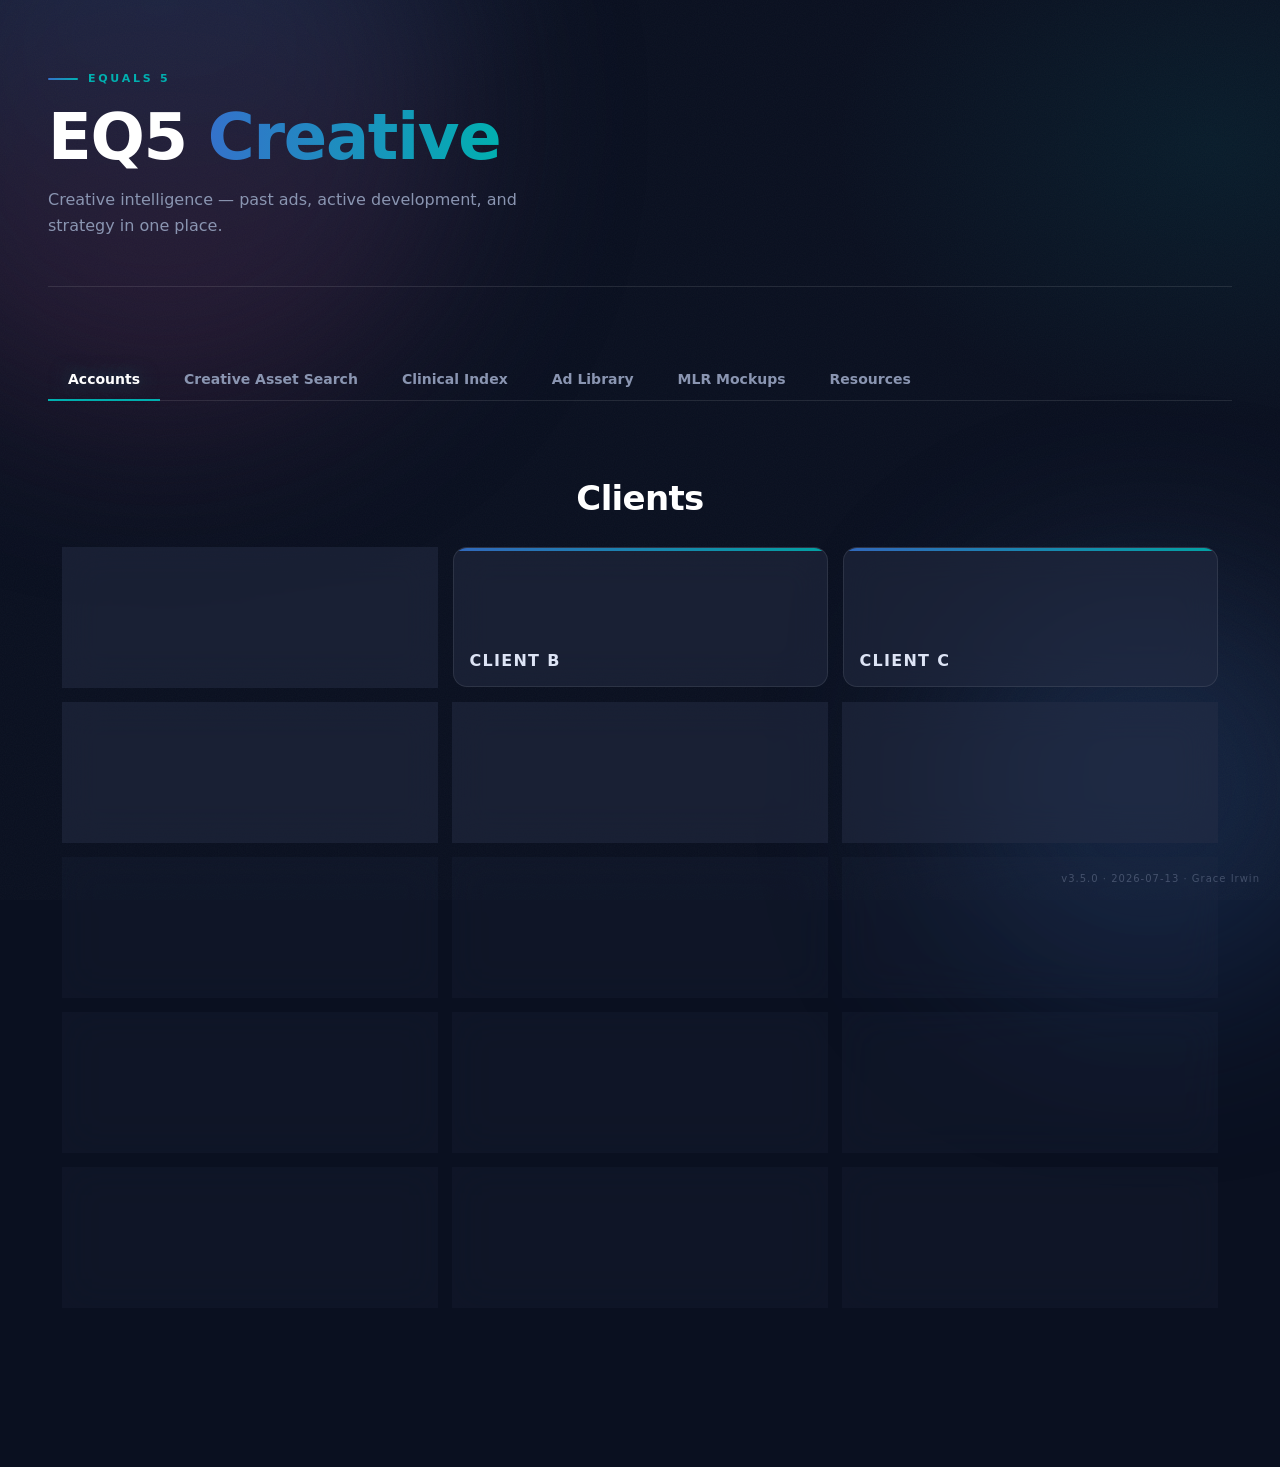
==== commit 03b7d36e: "v3.5.0 — Add Strategic Brief tab to account view Adds a Strategic Brief tab next to Creative Brief, " ====
--- a/index.html
+++ b/index.html
@@ -894,6 +894,7 @@
         <div class="acct-main-subtitle" id="acctSubtitle"></div>
         <div class="acct-tabs">
           <button class="acct-tab-btn active" onclick="showAcctTab(this,'brief')">Creative Brief</button>
+          <button class="acct-tab-btn" onclick="showAcctTab(this,'stratbrief')">Strategic Brief</button>
           <button class="acct-tab-btn" onclick="showAcctTab(this,'guidelines')">Brand Guidelines</button>
           <button class="acct-tab-btn" onclick="showAcctTab(this,'mlr')">Resources</button>
           <button class="acct-tab-btn" onclick="showAcctTab(this,'contentmap')">Content Map</button>
@@ -901,6 +902,7 @@
           <button class="acct-tab-btn" onclick="showAcctTab(this,'benchmarks')">Benchmark Metrics</button>
         </div>
         <div class="acct-tab-panel active" id="acct-tab-brief"></div>
+        <div class="acct-tab-panel" id="acct-tab-stratbrief"></div>
         <div class="acct-tab-panel" id="acct-tab-guidelines"></div>
         <div class="acct-tab-panel" id="acct-tab-mlr"></div>
         <div class="acct-tab-panel" id="acct-tab-contentmap"></div>
@@ -2808,7 +2810,7 @@
 
 </div>
 
-<div class="version-badge">v3.4.0 · 2026-07-13 · Grace Irwin</div>
+<div class="version-badge">v3.5.0 · 2026-07-13 · Grace Irwin</div>
 
 <script>
 function showPanel(id) {
@@ -2863,6 +2865,8 @@
   _buildClientSidebar(key);
 
   document.getElementById('acct-tab-brief').innerHTML = _buildCreativeBriefHTML(key);
+
+  document.getElementById('acct-tab-stratbrief').innerHTML = _buildStrategicBriefHTML(key);
 
   const guidelinesData = data.querySelector('.acct-guidelines-data');
   document.getElementById('acct-tab-guidelines').innerHTML = guidelinesData ? guidelinesData.innerHTML : '';
@@ -3010,10 +3014,12 @@
     <div class="acct-main-subtitle">${data.dataset.subtitle || 'Pharma — HCP Awareness'}</div>
     <div class="acct-tabs">
       <button class="acct-tab-btn" onclick="showClient('${clientKey}', 0)">Creative Brief</button>
-      <button class="acct-tab-btn" onclick="showClient('${clientKey}', 1)">Brand Guidelines</button>
-      <button class="acct-tab-btn" onclick="showClient('${clientKey}', 2)">Resources</button>
+      <button class="acct-tab-btn" onclick="showClient('${clientKey}', 1)">Strategic Brief</button>
+      <button class="acct-tab-btn" onclick="showClient('${clientKey}', 2)">Brand Guidelines</button>
+      <button class="acct-tab-btn" onclick="showClient('${clientKey}', 3)">Resources</button>
+      <button class="acct-tab-btn" onclick="showClient('${clientKey}', 4)">Content Map</button>
       <button class="acct-tab-btn active">Campaigns</button>
-      <button class="acct-tab-btn" onclick="showClient('${clientKey}', 4)">Benchmark Metrics</button>
+      <button class="acct-tab-btn" onclick="showClient('${clientKey}', 6)">Benchmark Metrics</button>
     </div>
     <div style="margin-top:28px;">
       ${_buildTimelineHTML()}
@@ -3300,6 +3306,236 @@
   };
 }
 
+// Strategic Brief — same editable-document pattern as the Creative Brief
+// (CREATIVE_BRIEF_SECTIONS above), sourced from the EQ5 Digital Campaign
+// Strategic Context / Campaign Intake Q&A template.
+const STRATEGIC_BRIEF_SECTIONS = [
+  { title: '00 / CAMPAIGN INTAKE', fields: [
+    {key:'clientBrand', label:'Client / Brand', type:'text'},
+    {key:'therapeuticArea', label:'Therapeutic Area', type:'text'},
+    {key:'campaignNameIntake', label:'Campaign Name', type:'text'},
+    {key:'dateCompleted', label:'Date Completed', type:'date'},
+    {key:'completedBy', label:'Completed By', type:'text'},
+    {key:'roleTeam', label:'Role / Team', type:'text'},
+  ]},
+  { title: '01 / BRAND PROFILE', fields: [
+    {key:'brandMarketAge', label:'Q1. How long has this brand been on the market?', type:'checkbox', options:['Less than 1 year','1–3 years','4–7 years','8+ years']},
+    {key:'brandMarketAgeNotes', label:'', type:'textarea', placeholder:'e.g., FDA approved in [year] — [X] years on market as of this campaign.'},
+    {key:'brandLifecycleStage', label:'Q2. Is this a launch brand or an established product?', type:'checkbox', options:['Launch Brand (< 12 months)','Early Growth (1–3 yrs)','Established (3+ yrs)','Mature / Defend']},
+    {key:'brandLifecycleNotes', label:'', type:'textarea', placeholder:"Describe the brand's current lifecycle stage and any upcoming milestones (label updates, new indications, biosimilar entry, patent cliff, etc.)."},
+    {key:'primaryTargetAudience', label:'Q3. Who is the primary target audience for this campaign?', type:'textarea', placeholder:'e.g., Cardiologists (primary), PCPs (secondary); DTC targeting adults 45–65 with diagnosed HFrEF.'},
+  ]},
+  { title: '02 / CAMPAIGN & CREATIVE HISTORY', fields: [
+    {key:'campaignAge', label:'Q4. How long has the branded campaign been running?', type:'checkbox', options:['New Campaign (< 3 months)','3–6 months','6–12 months','1–2 years','2+ years']},
+    {key:'campaignAgeNotes', label:'', type:'text', placeholder:'Campaign launch date, or note this is a new campaign launch.'},
+    {key:'creativeContinuity', label:'Q5. Is this new creative or part of a long-running campaign?', type:'checkbox', options:['All-New Creative','Refreshed / Updated Existing','Long-Running Campaign','Mixed (varies by tactic)']},
+    {key:'creativeContinuityNotes', label:'', type:'textarea', placeholder:'Describe the creative continuity and any recent refreshes (e.g., new voiceover, updated end cards, A/B variants introduced).'},
+    {key:'priorPerformanceContext', label:'Q6. Have any creative assets been tested or run in prior campaigns? What performance context exists?', type:'textarea', placeholder:'e.g., Banner set A outperformed set B by 22% CTR in Q3; video :30 drove higher completion rate than :15 across HCP segments.'},
+  ]},
+  { title: '03 / CLINICAL MESSAGING & DATA CURRENCY', fields: [
+    {key:'clinicalMessagingAge', label:'Q7. How old is the core clinical messaging in this campaign?', type:'checkbox', options:['Data < 1 year old','1–2 years old','3–5 years old','5+ years old']},
+    {key:'clinicalMessagingAgeNotes', label:'', type:'text', placeholder:'Data publication / label update date.'},
+    {key:'dataRecency', label:'Q8. Is the clinical messaging based on newly released data, or information on the market for some time?', type:'checkbox', options:['Newly Released (< 12 months)','Recently Published (1–2 yrs)','Established Evidence (2–5 yrs)','Foundational / Longstanding']},
+    {key:'dataRecencyNotes', label:'', type:'textarea', placeholder:'Describe the data source(s): trial name, publication, conference presentation, label update. Note if data is exploratory, confirmatory, or post-marketing.'},
+    {key:'pendingDataReadouts', label:'Q9. Are there any pending data readouts, label updates, or regulatory milestones within the campaign flight window?', type:'textarea', placeholder:'e.g., Phase III readout expected Q2; sNDA submission planned; PDUFA date in [month/year].'},
+    {key:'recentMlrChanges', label:'Q10. Have there been any recent MLR / regulatory reviews or copy changes since the last campaign flight?', type:'textarea', placeholder:'Note any PI updates, fair balance changes, or approved copy modifications that affect digital creative.'},
+  ]},
+  { title: '04 / SOCIAL & DIGITAL ASSET STATUS', fields: [
+    {key:'socialAssetAge', label:'Q11. How old are the social creative assets being used in this campaign?', type:'checkbox', options:['New Assets','Adapted from existing','Assets < 6 months old','Assets 6–18 months old','Assets 18+ months old']},
+    {key:'socialAssetAgeNotes', label:'', type:'text', placeholder:'Asset creation date(s). Creative agency.'},
+    {key:'assetOrigin', label:'Q12. Are we launching new assets, or inheriting ads that have already been running elsewhere?', type:'checkbox', options:['All-new assets','Adapted from offline creative','Migrated from other digital channels','Inherited running ads','Mix of new + inherited']},
+    {key:'assetOriginNotes', label:'', type:'textarea', placeholder:'Describe asset origin: created fresh, adapted from print/TV, migrated from another channel, or repurposed from a prior digital campaign.'},
+    {key:'inheritedPlatformHistory', label:'Q13. If inheriting assets: on which platforms have they previously run, and for how long?', type:'textarea', placeholder:'e.g., Facebook/Instagram: 6 months (Jan–Jun 2024), ~4.2M impressions; EHR: 3 months.'},
+    {key:'platformConstraints', label:'Q14. Are there any platform-specific creative constraints or prior disapprovals we should be aware of?', type:'textarea', placeholder:'Known platform policy issues, category restrictions, or pre-approval requirements. Designated rep contact / channel.'},
+  ]},
+  { title: '05 / CURRENT MEDIA MIX & MEDIA PLAN', fields: [
+    {key:'currentMediaMix', label:'Q15. What is the current or proposed media mix for this campaign?', type:'textarea', placeholder:'e.g., LinkedIn NPI-targeted (confirmed), Facebook/Instagram NPI-targeted (confirmed), programmatic display (confirmed), Sermo (under review).'},
+    {key:'mediaPlanSummary', label:'Media Plan Summary — one line per channel/tactic', type:'textarea', rows:6, placeholder:'Channel/Platform | Tactic/Format | Audience | Targeting Method | Budget Allocation | Flight Dates | KPI/Goal'},
+    {key:'totalBudgetBreakdown', label:'Q16. What is the total confirmed campaign budget, and how is it allocated across channels?', type:'textarea', placeholder:'Total budget: $______  Breakdown: ______ (note any channels still in negotiation).'},
+    {key:'newVsContinuedChannels', label:'Q17. What channels are NEW to this campaign vs. channels used in prior flights?', type:'checkbox', options:['All New Channels','All Continued','Mix of New + Continued','Not Yet Determined']},
+    {key:'newVsContinuedChannelsNotes', label:'', type:'textarea', placeholder:'New channels: ______   Continued from prior flights: ______'},
+    {key:'mediaFlightTimeline', label:'Q18. What is the media flight timeline? Any phased or pulsed activations planned?', type:'textarea', placeholder:'Flight start: ______   Flight end: ______   Phased or burst windows: ______'},
+    {key:'reportingOptimizationOwnership', label:'Q19. How will performance be measured and reported across channels? Who owns optimization decisions?', type:'textarea', placeholder:'Reporting cadence: ______   Dashboard owner: ______   Optimization decision-maker: ______'},
+  ]},
+  { title: '06 / NPI TARGET LIST (EQUALS 5 CAMPAIGN)', fields: [
+    {key:'npiListDetails', label:'Q20. Please provide the NPI target list to be used for this campaign.', type:'textarea', placeholder:'List file name / delivery method: ______   Total NPI count: ______   Specialties included: ______   Segmentation direction: ______'},
+    {key:'npiListAge', label:'Q21. How long has this NPI target list been in use?', type:'checkbox', options:['New List','< 6 Months Old','6–12 Months Old','1–2 Years Old','2+ Years Old','Unknown']},
+    {key:'npiListAgeNotes', label:'', type:'text', placeholder:'List creation / last refresh date.'},
+    {key:'npiListSource', label:'Q22. What is the source of this NPI list, and how was it built?', type:'checkbox', options:['Internal CRM / SF pull','Claims-based','Speaker / Event attendees','Third-party vendor','Combination','Unknown']},
+    {key:'npiListSourceNotes', label:'', type:'textarea', placeholder:'List source: ______   Built by: ______   Segmentation criteria used: ______'},
+    {key:'npiListUpdates', label:'Q23. Are there any planned or expected updates to this NPI target list during the campaign flight?', type:'checkbox', options:['No updates planned','One refresh mid-flight','Quarterly refresh cycle','Dynamic / ongoing updates','Not yet determined']},
+    {key:'npiListUpdatesNotes', label:'', type:'textarea', placeholder:'Expected update(s): ______   Timing: ______   Nature of change (add / remove / re-segment): ______'},
+    {key:'priorSocialActivation', label:'Q24. Have social media ads previously been served to this NPI target list?', type:'checkbox', options:['No — first time activating this list on social','Yes — on Equals 5 previously','Yes — on another platform','Yes — on multiple platforms','Unknown']},
+    {key:'priorSocialActivationNotes', label:'', type:'text', placeholder:'If yes, describe channels and timing.'},
+    {key:'priorResultsSummary', label:'Q25. If social ads have previously run to this NPI list, please share overall results.', type:'textarea', rows:5, placeholder:'Match rate: ______   List reach: ______   Avg CTR: ______   Engagement rate: ______   Top-performing channel: ______   Key optimization learnings: ______'},
+    {key:'suppressionExclusions', label:'Q26. Are there any HCPs on this list who should be suppressed or excluded from this campaign?', type:'textarea', placeholder:'Suppression list available: Yes / No   Estimated suppression count: ______   Reason for exclusions: ______'},
+  ]},
+  { title: '07 / STRATEGIC ALIGNMENT & CAMPAIGN GOALS', fields: [
+    {key:'primaryCampaignObjective', label:'Q27. What is the primary campaign objective for this flight?', type:'checkbox', options:['Awareness / Reach','HCP Education','Patient Activation / DTC','Script Lift / Conversion','Reactivation / Retention','Market Defense']},
+    {key:'primaryCampaignObjectiveNotes', label:'', type:'textarea', placeholder:"Additional context on the campaign's role within the broader brand plan (e.g., supporting a speaker series, aligned to a major congress, counterdetailing a competitor launch)."},
+    {key:'platformMediaObjective', label:'Q28. What is the objective for media set up on the Equals 5 platform?', type:'checkbox', options:['Awareness','Traffic','Engagement']},
+    {key:'platformMediaObjectiveNotes', label:'', type:'textarea', placeholder:'Rationale for Traffic vs. Awareness, whether a blended approach across ad sets is needed, or if the objective may shift mid-flight.'},
+    {key:'primaryKpisList', label:'Q29. What are the primary KPIs this campaign will be held to?', type:'text', placeholder:'Primary KPI: ______   Secondary KPIs: ______'},
+    {key:'campaignExclusions', label:'Q30. Are there any campaign exclusions, competitive restrictions, or contextual adjacency concerns?', type:'textarea', placeholder:'e.g., Block adjacency to competitor brand articles; exclude oncology content for a cardiovascular campaign; no adjacency to negative disease news.'},
+    {key:'approvalWorkflows', label:'Q31. Are there any internal approval workflows, legal holds, or compliance timelines that will affect campaign launch or optimization speed?', type:'textarea', placeholder:'Describe the approval chain and typical turnaround (e.g., MLR review: 10 business days; legal hold lifted [date]; PI update pending).'},
+  ]},
+  { title: '08 / ADDITIONAL CONTEXT & OPEN NOTES', fields: [
+    {key:'competitiveMarketContext', label:'Q32. Is there any competitive or market context that should inform our strategy?', type:'textarea', placeholder:'Recent competitor launches, biosimilar entry, generic availability, managed care wins/losses, or payer dynamics.'},
+    {key:'eventsSeasonality', label:'Q33. Are there any upcoming events, conferences, or seasonality factors the media plan should account for?', type:'textarea', placeholder:'e.g., ADA annual meeting in [month]; Heart Failure Awareness Week [dates]; seasonal uptick in Rx expected Q4.'},
+    {key:'otherStrategicNotes', label:'Q34. Any other strategic context, client sensitivities, or team notes the media team should have before planning begins?', type:'textarea', rows:5, placeholder:'Open notes…'},
+  ]},
+];
+
+function _strategicBriefStorageKey(clientKey, fieldKey) {
+  return 'strategic-brief-' + clientKey + '-' + fieldKey;
+}
+
+function acctStratBriefSaveField(clientKey, fieldKey, value) {
+  localStorage.setItem(_strategicBriefStorageKey(clientKey, fieldKey), value);
+}
+
+function acctStratBriefToggleCheckbox(clientKey, fieldKey, option) {
+  const sk = _strategicBriefStorageKey(clientKey, fieldKey);
+  let saved = [];
+  try { saved = JSON.parse(localStorage.getItem(sk) || '[]'); } catch (e) {}
+  const idx = saved.indexOf(option);
+  if (idx >= 0) saved.splice(idx, 1); else saved.push(option);
+  localStorage.setItem(sk, JSON.stringify(saved));
+}
+
+function _stratBriefFieldEditableHTML(clientKey, f) {
+  const sk = _strategicBriefStorageKey(clientKey, f.key);
+  if (f.type === 'checkbox') {
+    let saved = [];
+    try { saved = JSON.parse(localStorage.getItem(sk) || '[]'); } catch (e) {}
+    return `<div class="brief-doc-checkbox-edit">${f.options.map(opt => `<label class="brief-doc-checkbox-edit-item"><input type="checkbox" ${saved.includes(opt) ? 'checked' : ''} onchange="acctStratBriefToggleCheckbox('${clientKey}','${f.key}','${opt.replace(/'/g, "\\'")}')"> ${opt}</label>`).join('')}</div>`;
+  }
+  const saved = localStorage.getItem(sk) || '';
+  const savedAttr = saved.replace(/"/g, '&quot;');
+  if (f.type === 'textarea') {
+    return `<textarea class="brief-doc-input brief-doc-input-textarea" rows="${f.rows || 3}" placeholder="${f.placeholder || ''}" oninput="acctStratBriefSaveField('${clientKey}','${f.key}',this.value)">${saved}</textarea>`;
+  }
+  return `<input class="brief-doc-input" type="${f.type === 'date' ? 'date' : 'text'}" placeholder="${f.placeholder || ''}" value="${savedAttr}" oninput="acctStratBriefSaveField('${clientKey}','${f.key}',this.value)">`;
+}
+
+function _buildStrategicBriefEditableDocumentHTML(clientKey) {
+  const data = document.getElementById('acct-data-' + clientKey);
+  const clientName = data ? data.querySelector('.acct-client-label').textContent : clientKey;
+  return `
+    <div class="brief-doc" id="stratBriefDoc-${clientKey}">
+      <div class="brief-doc-topbar">EQUALS 5 &nbsp;|&nbsp; DIGITAL CAMPAIGN STRATEGIC CONTEXT <span class="brief-doc-confidential">· CONFIDENTIAL</span></div>
+      <div class="brief-doc-title-bar">
+        <div class="brief-doc-title">STRATEGIC BRIEF</div>
+        <div class="brief-doc-subtitle">Campaign Intake Q&amp;A &nbsp;|&nbsp; Equals 5 &nbsp;·&nbsp; ${clientName}</div>
+      </div>
+      ${STRATEGIC_BRIEF_SECTIONS.map(section => `
+        <div class="brief-doc-section">
+          <div class="brief-doc-section-header">${section.title}</div>
+          <table class="brief-doc-table">
+            ${section.fields.map(f => `
+              <tr>
+                <td class="brief-doc-label">${f.label || ''}</td>
+                <td class="brief-doc-value">${_stratBriefFieldEditableHTML(clientKey, f)}</td>
+              </tr>
+            `).join('')}
+          </table>
+        </div>
+      `).join('')}
+      <div class="brief-doc-disclaimer">ⓘ This document is confidential and intended for internal team alignment purposes only. To be updated at each campaign kickoff and major strategic pivot.</div>
+    </div>
+  `;
+}
+
+function _stratBriefFieldValueHTML(clientKey, f) {
+  const sk = _strategicBriefStorageKey(clientKey, f.key);
+  if (f.type === 'checkbox') {
+    let saved = [];
+    try { saved = JSON.parse(localStorage.getItem(sk) || '[]'); } catch (e) {}
+    return `<div class="brief-doc-checkbox-list">${f.options.map(opt => `<span class="brief-doc-checkbox-item${saved.includes(opt) ? ' checked' : ''}">${saved.includes(opt) ? '☑' : '☐'} ${opt}</span>`).join('')}</div>`;
+  }
+  const val = (localStorage.getItem(sk) || '').trim();
+  return val ? `<span class="brief-doc-value-text">${val.replace(/&/g,'&amp;').replace(/</g,'&lt;').replace(/\n/g, '<br>')}</span>` : '<span class="brief-doc-value-empty">—</span>';
+}
+
+function _buildStrategicBriefDocumentHTML(clientKey) {
+  const data = document.getElementById('acct-data-' + clientKey);
+  const clientName = data ? data.querySelector('.acct-client-label').textContent : clientKey;
+  const dateStr = localStorage.getItem(_strategicBriefStorageKey(clientKey, 'dateCompleted')) || new Date().toISOString().slice(0, 10);
+  return `
+    <div class="brief-doc" id="stratBriefDoc-${clientKey}">
+      <div class="brief-doc-topbar">EQUALS 5 &nbsp;|&nbsp; DIGITAL CAMPAIGN STRATEGIC CONTEXT <span class="brief-doc-confidential">· CONFIDENTIAL</span></div>
+      <div class="brief-doc-title-bar">
+        <div class="brief-doc-title">STRATEGIC BRIEF</div>
+        <div class="brief-doc-subtitle">Campaign Intake Q&amp;A &nbsp;|&nbsp; Equals 5 &nbsp;·&nbsp; ${clientName}</div>
+      </div>
+      ${STRATEGIC_BRIEF_SECTIONS.map(section => `
+        <div class="brief-doc-section">
+          <div class="brief-doc-section-header">${section.title}</div>
+          <table class="brief-doc-table">
+            ${section.fields.map(f => `
+              <tr>
+                <td class="brief-doc-label">${f.label || ''}</td>
+                <td class="brief-doc-value">${_stratBriefFieldValueHTML(clientKey, f)}</td>
+              </tr>
+            `).join('')}
+          </table>
+        </div>
+      `).join('')}
+      <div class="brief-doc-disclaimer">ⓘ This document is confidential and intended for internal team alignment purposes only. To be updated at each campaign kickoff and major strategic pivot.</div>
+      <div class="brief-doc-footer">equals5.com &nbsp;|&nbsp; Confidential &amp; Proprietary &nbsp;|&nbsp; ${clientName} &nbsp;|&nbsp; ${dateStr}</div>
+    </div>
+  `;
+}
+
+function _buildStrategicBriefHTML(clientKey) {
+  return `
+    <div class="brief-preview-toolbar">
+      <button class="mlr-export-btn" style="width:auto; padding:0 20px;" onclick="acctStratBriefExportPDF('${clientKey}')">Export to PDF</button>
+    </div>
+    <div class="mlr-form-sub" style="margin-bottom:14px;">Fill in the strategic context directly on the document below — not every field applies to every client. Changes are saved automatically as you type; export whenever it's ready to share.</div>
+    <div class="brief-doc-scroll">${_buildStrategicBriefEditableDocumentHTML(clientKey)}</div>
+  `;
+}
+
+function acctStratBriefExportPDF(clientKey) {
+  const data = document.getElementById('acct-data-' + clientKey);
+  const clientName = data ? data.querySelector('.acct-client-label').textContent : clientKey;
+  const docHTML = _buildStrategicBriefDocumentHTML(clientKey);
+
+  const dateStr = new Date().toISOString().slice(0, 10);
+  const filename = ['strategic-brief', clientName.toLowerCase().replace(/[^a-z0-9]+/g, '-'), dateStr].filter(Boolean).join('_');
+
+  const iframe = document.createElement('iframe');
+  iframe.style.cssText = 'position:fixed; right:0; bottom:0; width:0; height:0; border:0;';
+  document.body.appendChild(iframe);
+
+  const doc = iframe.contentWindow.document;
+  doc.open();
+  doc.write(`<!DOCTYPE html>
+<html>
+<head>
+<meta charset="UTF-8">
+<title>${filename}</title>
+<style>
+  @page { size: portrait; margin: 0.5in; }
+  *, *::before, *::after { -webkit-print-color-adjust: exact !important; print-color-adjust: exact !important; box-sizing: border-box; }
+  html, body { margin: 0; padding: 0; background: #ffffff !important; font-family: Arial, Helvetica, sans-serif; color: #000; }
+  ${_briefDocCSS(true)}
+</style>
+</head>
+<body>${docHTML}</body>
+</html>`);
+  doc.close();
+
+  iframe.onload = function() {
+    setTimeout(function() {
+      iframe.contentWindow.focus();
+      iframe.contentWindow.print();
+      setTimeout(function() { document.body.removeChild(iframe); }, 1000);
+    }, 300);
+  };
+}
+
 const CLIENT_CREATIVE_META = {
   mesoblast: {
     font: 'Inter',
@@ -3395,10 +3631,12 @@
     <div class="acct-main-subtitle">${subtitle}</div>
     <div class="acct-tabs">
       <button class="acct-tab-btn" onclick="showClient('${clientKey}', 0)">Creative Brief</button>
-      <button class="acct-tab-btn" onclick="showClient('${clientKey}', 1)">Brand Guidelines</button>
-      <button class="acct-tab-btn" onclick="showClient('${clientKey}', 2)">Resources</button>
+      <button class="acct-tab-btn" onclick="showClient('${clientKey}', 1)">Strategic Brief</button>
+      <button class="acct-tab-btn" onclick="showClient('${clientKey}', 2)">Brand Guidelines</button>
+      <button class="acct-tab-btn" onclick="showClient('${clientKey}', 3)">Resources</button>
+      <button class="acct-tab-btn" onclick="showClient('${clientKey}', 4)">Content Map</button>
       <button class="acct-tab-btn active">Campaigns</button>
-      <button class="acct-tab-btn" onclick="showClient('${clientKey}', 4)">Benchmark Metrics</button>
+      <button class="acct-tab-btn" onclick="showClient('${clientKey}', 6)">Benchmark Metrics</button>
     </div>
     <div style="margin-top:28px;">
       <div class="acct-msg-heading">${msgTitle}</div>
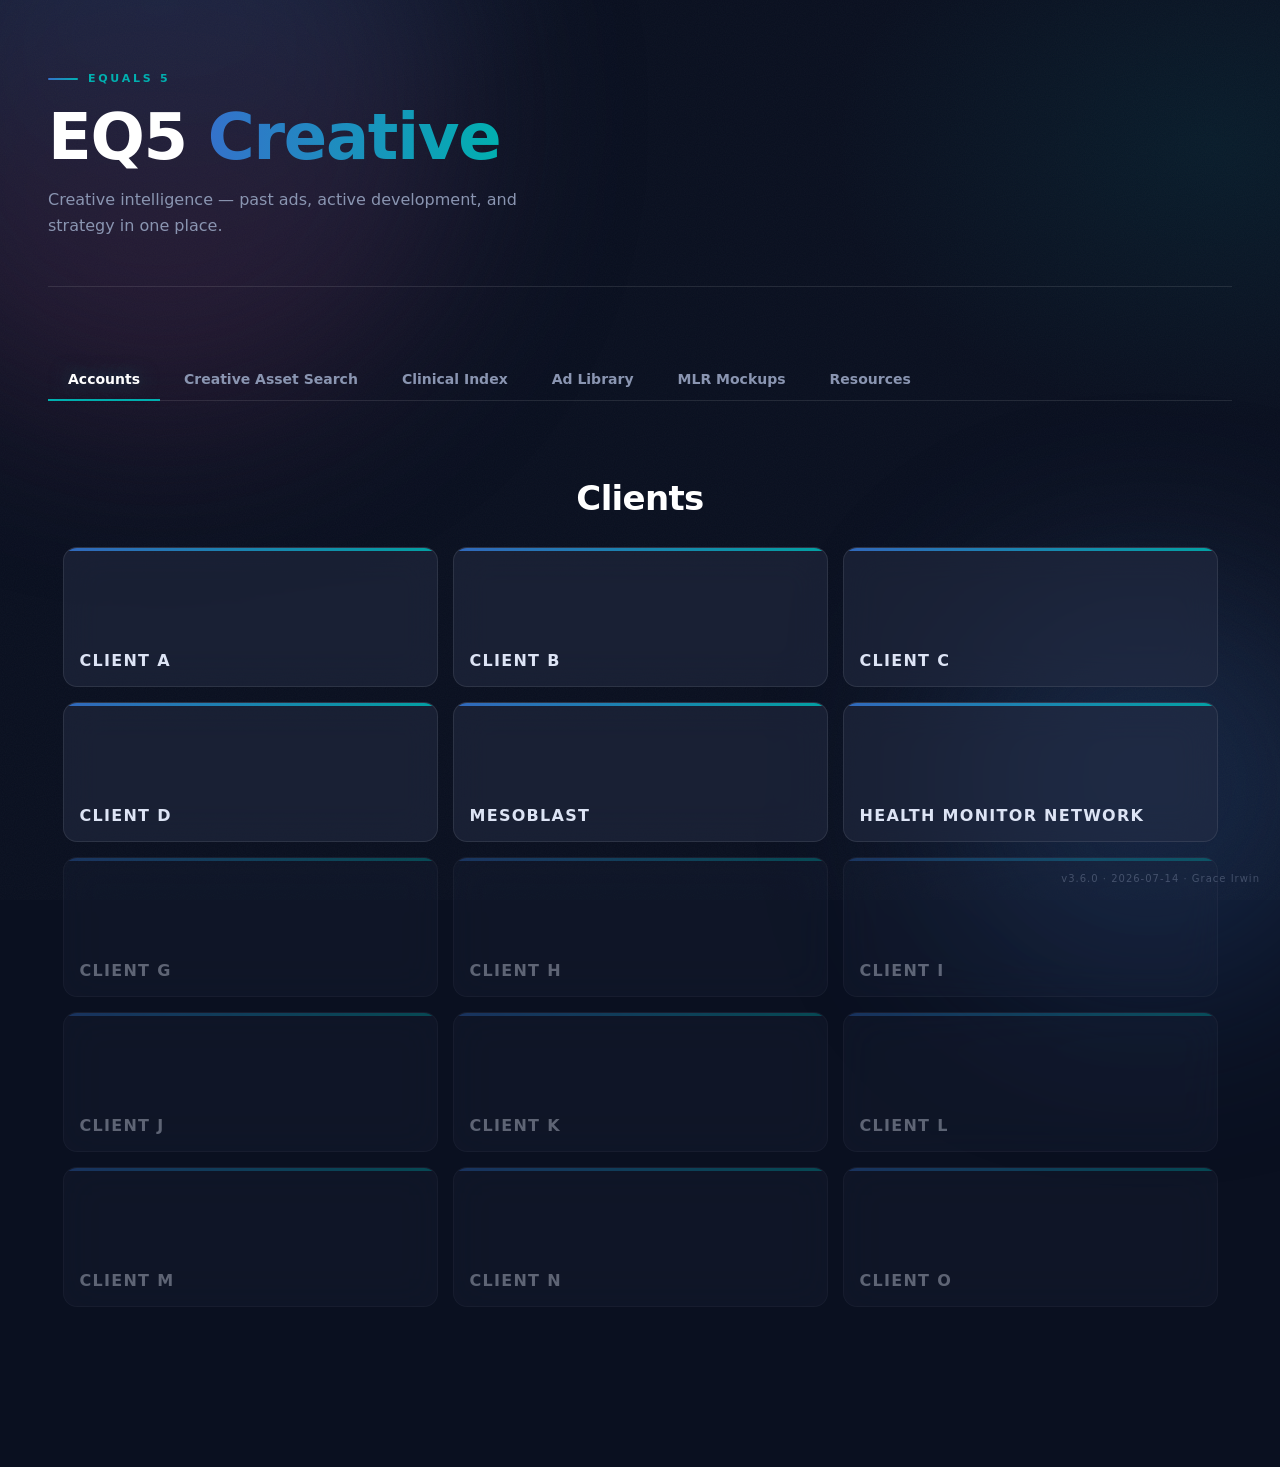
==== commit 6c4f5d84: "v3.6.0 — Support multiple MLR Review Meeting Dates per account" ====
--- a/index.html
+++ b/index.html
@@ -498,6 +498,14 @@
 .acct-info-card:hover { border-color:rgba(1,176,176,0.4); box-shadow:0 0 24px rgba(1,176,176,0.14); }
 .acct-info-label { font-size:13px; font-weight:600; text-transform:uppercase; letter-spacing:0.08em; color:var(--muted); margin-bottom:8px; }
 .acct-info-value { font-size:16px; font-weight:500; color:#dde4f5; max-width:343px; }
+
+.acct-info-card-mlrdates { height:auto; min-height:140px; overflow:visible; }
+.acct-mlr-dates-list { display:flex; flex-direction:column; gap:6px; margin-bottom:8px; }
+.acct-mlr-date-row { display:flex; align-items:center; gap:8px; }
+.acct-mlr-date-row .mlr-input { flex:1; }
+.acct-mlr-date-remove { flex-shrink:0; width:22px; height:22px; background:transparent; border:none; color:var(--muted); font-size:14px; line-height:1; cursor:pointer; font-family:var(--font); transition:color .15s; }
+.acct-mlr-date-remove:hover { color:#ff6b6b; }
+.acct-mlr-dates-empty { font-size:13px; color:var(--muted); margin-bottom:8px; }
 
 .acct-timeline { display:flex; align-items:flex-start; position:relative; height:70px; margin-bottom:8px; }
 .acct-timeline::before { content:''; position:absolute; top:29px; left:0; right:0; height:1px; background:var(--border); z-index:0; }
@@ -941,7 +949,7 @@
           <div class="acct-info-card"><div class="acct-info-label">ISI</div><input class="mlr-input acct-field-input" type="text" data-field="isi-link" placeholder="Paste ISI link…" oninput="acctSaveField(this)"></div>
           <div class="acct-info-card"><div class="acct-info-label">HCP Landing Site</div><input class="mlr-input acct-field-input" type="text" data-field="hcp-landing-site" placeholder="Paste HCP landing site link…" oninput="acctSaveField(this)"></div>
           <div class="acct-info-card"><div class="acct-info-label">MLR Submission Date</div><input class="mlr-input acct-field-input" type="date" data-field="mlr-submission-date" oninput="acctSaveField(this)"></div>
-          <div class="acct-info-card"><div class="acct-info-label">MLR Review Meeting Date</div><input class="mlr-input acct-field-input" type="date" data-field="mlr-review-date" oninput="acctSaveField(this)"></div>
+          <div class="acct-info-card acct-info-card-mlrdates"><div class="acct-info-label">MLR Review Meeting Dates</div><div class="acct-mlr-dates-list" data-mlr-dates></div><button type="button" class="mlr-sent-open" onclick="acctAddMlrDate()">+ Add Date</button></div>
           <div class="acct-info-card"><div class="acct-info-label">Examples / Reference Files</div><input class="mlr-input acct-field-input" type="text" data-field="examples-link" placeholder="Paste link to past ads/examples…" oninput="acctSaveField(this)"></div>
           <div class="acct-info-card"><div class="acct-info-label">Destination Link</div><div class="acct-info-value">URL</div></div>
           <div class="acct-info-card"><div class="acct-info-label">Matrix Link</div><input class="mlr-input acct-matrix-input" type="text" placeholder="Paste Google Drive spreadsheet link…" oninput="acctSaveMatrixLink(this)"></div>
@@ -994,7 +1002,7 @@
           <div class="acct-info-card"><div class="acct-info-label">ISI</div><input class="mlr-input acct-field-input" type="text" data-field="isi-link" placeholder="Paste ISI link…" oninput="acctSaveField(this)"></div>
           <div class="acct-info-card"><div class="acct-info-label">HCP Landing Site</div><input class="mlr-input acct-field-input" type="text" data-field="hcp-landing-site" placeholder="Paste HCP landing site link…" oninput="acctSaveField(this)"></div>
           <div class="acct-info-card"><div class="acct-info-label">MLR Submission Date</div><input class="mlr-input acct-field-input" type="date" data-field="mlr-submission-date" oninput="acctSaveField(this)"></div>
-          <div class="acct-info-card"><div class="acct-info-label">MLR Review Meeting Date</div><input class="mlr-input acct-field-input" type="date" data-field="mlr-review-date" oninput="acctSaveField(this)"></div>
+          <div class="acct-info-card acct-info-card-mlrdates"><div class="acct-info-label">MLR Review Meeting Dates</div><div class="acct-mlr-dates-list" data-mlr-dates></div><button type="button" class="mlr-sent-open" onclick="acctAddMlrDate()">+ Add Date</button></div>
           <div class="acct-info-card"><div class="acct-info-label">Examples / Reference Files</div><input class="mlr-input acct-field-input" type="text" data-field="examples-link" placeholder="Paste link to past ads/examples…" oninput="acctSaveField(this)"></div>
           <div class="acct-info-card"><div class="acct-info-label">Destination Link</div><div class="acct-info-value">URL</div></div>
           <div class="acct-info-card"><div class="acct-info-label">Matrix Link</div><input class="mlr-input acct-matrix-input" type="text" placeholder="Paste Google Drive spreadsheet link…" oninput="acctSaveMatrixLink(this)"></div>
@@ -1029,7 +1037,7 @@
           <div class="acct-info-card"><div class="acct-info-label">ISI</div><input class="mlr-input acct-field-input" type="text" data-field="isi-link" placeholder="Paste ISI link…" oninput="acctSaveField(this)"></div>
           <div class="acct-info-card"><div class="acct-info-label">HCP Landing Site</div><input class="mlr-input acct-field-input" type="text" data-field="hcp-landing-site" placeholder="Paste HCP landing site link…" oninput="acctSaveField(this)"></div>
           <div class="acct-info-card"><div class="acct-info-label">MLR Submission Date</div><input class="mlr-input acct-field-input" type="date" data-field="mlr-submission-date" oninput="acctSaveField(this)"></div>
-          <div class="acct-info-card"><div class="acct-info-label">MLR Review Meeting Date</div><input class="mlr-input acct-field-input" type="date" data-field="mlr-review-date" oninput="acctSaveField(this)"></div>
+          <div class="acct-info-card acct-info-card-mlrdates"><div class="acct-info-label">MLR Review Meeting Dates</div><div class="acct-mlr-dates-list" data-mlr-dates></div><button type="button" class="mlr-sent-open" onclick="acctAddMlrDate()">+ Add Date</button></div>
           <div class="acct-info-card"><div class="acct-info-label">Examples / Reference Files</div><input class="mlr-input acct-field-input" type="text" data-field="examples-link" placeholder="Paste link to past ads/examples…" oninput="acctSaveField(this)"></div>
           <div class="acct-info-card"><div class="acct-info-label">Destination Link</div><div class="acct-info-value">URL</div></div>
           <div class="acct-info-card"><div class="acct-info-label">Matrix Link</div><input class="mlr-input acct-matrix-input" type="text" placeholder="Paste Google Drive spreadsheet link…" oninput="acctSaveMatrixLink(this)"></div>
@@ -1064,7 +1072,7 @@
           <div class="acct-info-card"><div class="acct-info-label">ISI</div><input class="mlr-input acct-field-input" type="text" data-field="isi-link" placeholder="Paste ISI link…" oninput="acctSaveField(this)"></div>
           <div class="acct-info-card"><div class="acct-info-label">HCP Landing Site</div><input class="mlr-input acct-field-input" type="text" data-field="hcp-landing-site" placeholder="Paste HCP landing site link…" oninput="acctSaveField(this)"></div>
           <div class="acct-info-card"><div class="acct-info-label">MLR Submission Date</div><input class="mlr-input acct-field-input" type="date" data-field="mlr-submission-date" oninput="acctSaveField(this)"></div>
-          <div class="acct-info-card"><div class="acct-info-label">MLR Review Meeting Date</div><input class="mlr-input acct-field-input" type="date" data-field="mlr-review-date" oninput="acctSaveField(this)"></div>
+          <div class="acct-info-card acct-info-card-mlrdates"><div class="acct-info-label">MLR Review Meeting Dates</div><div class="acct-mlr-dates-list" data-mlr-dates></div><button type="button" class="mlr-sent-open" onclick="acctAddMlrDate()">+ Add Date</button></div>
           <div class="acct-info-card"><div class="acct-info-label">Examples / Reference Files</div><input class="mlr-input acct-field-input" type="text" data-field="examples-link" placeholder="Paste link to past ads/examples…" oninput="acctSaveField(this)"></div>
           <div class="acct-info-card"><div class="acct-info-label">Destination Link</div><div class="acct-info-value">URL</div></div>
           <div class="acct-info-card"><div class="acct-info-label">Matrix Link</div><input class="mlr-input acct-matrix-input" type="text" placeholder="Paste Google Drive spreadsheet link…" oninput="acctSaveMatrixLink(this)"></div>
@@ -1099,7 +1107,7 @@
           <div class="acct-info-card"><div class="acct-info-label">ISI</div><input class="mlr-input acct-field-input" type="text" data-field="isi-link" data-default="See full Prescribing Information" placeholder="Paste ISI link…" oninput="acctSaveField(this)"></div>
           <div class="acct-info-card"><div class="acct-info-label">HCP Landing Site</div><input class="mlr-input acct-field-input" type="text" data-field="hcp-landing-site" data-default="https://www.ryoncilhcp.com" placeholder="Paste HCP landing site link…" oninput="acctSaveField(this)"></div>
           <div class="acct-info-card"><div class="acct-info-label">MLR Submission Date</div><input class="mlr-input acct-field-input" type="date" data-field="mlr-submission-date" oninput="acctSaveField(this)"></div>
-          <div class="acct-info-card"><div class="acct-info-label">MLR Review Meeting Date</div><input class="mlr-input acct-field-input" type="date" data-field="mlr-review-date" oninput="acctSaveField(this)"></div>
+          <div class="acct-info-card acct-info-card-mlrdates"><div class="acct-info-label">MLR Review Meeting Dates</div><div class="acct-mlr-dates-list" data-mlr-dates></div><button type="button" class="mlr-sent-open" onclick="acctAddMlrDate()">+ Add Date</button></div>
           <div class="acct-info-card"><div class="acct-info-label">Examples / Reference Files</div><input class="mlr-input acct-field-input" type="text" data-field="examples-link" placeholder="Paste link to past ads/examples…" oninput="acctSaveField(this)"></div>
           <div class="acct-info-card"><div class="acct-info-label">Audience</div><div class="acct-info-value">Prescribing · Non-prescribing physicians</div></div>
           <div class="acct-info-card"><div class="acct-info-label">Matrix Link</div><input class="mlr-input acct-matrix-input" type="text" placeholder="Paste Google Drive spreadsheet link…" oninput="acctSaveMatrixLink(this)"></div>
@@ -1158,7 +1166,7 @@
           <div class="acct-info-card"><div class="acct-info-label">ISI</div><input class="mlr-input acct-field-input" type="text" data-field="isi-link" data-default="N/A — unbranded disease-state content" placeholder="Paste ISI link…" oninput="acctSaveField(this)"></div>
           <div class="acct-info-card"><div class="acct-info-label">HCP Landing Site</div><input class="mlr-input acct-field-input" type="text" data-field="hcp-landing-site" placeholder="Paste HCP landing site link…" oninput="acctSaveField(this)"></div>
           <div class="acct-info-card"><div class="acct-info-label">MLR Submission Date</div><input class="mlr-input acct-field-input" type="date" data-field="mlr-submission-date" oninput="acctSaveField(this)"></div>
-          <div class="acct-info-card"><div class="acct-info-label">MLR Review Meeting Date</div><input class="mlr-input acct-field-input" type="date" data-field="mlr-review-date" oninput="acctSaveField(this)"></div>
+          <div class="acct-info-card acct-info-card-mlrdates"><div class="acct-info-label">MLR Review Meeting Dates</div><div class="acct-mlr-dates-list" data-mlr-dates></div><button type="button" class="mlr-sent-open" onclick="acctAddMlrDate()">+ Add Date</button></div>
           <div class="acct-info-card"><div class="acct-info-label">Examples / Reference Files</div><input class="mlr-input acct-field-input" type="text" data-field="examples-link" placeholder="Paste link to past ads/examples…" oninput="acctSaveField(this)"></div>
           <div class="acct-info-card"><div class="acct-info-label">Audience</div><div class="acct-info-value">HCPs / Clinicians — NPI-targeted</div></div>
           <div class="acct-info-card"><div class="acct-info-label">Run Dates</div><div class="acct-info-value">7/8/2026 – 8/31/2026 · Budget $23,520</div></div>
@@ -2810,7 +2818,7 @@
 
 </div>
 
-<div class="version-badge">v3.5.0 · 2026-07-13 · Grace Irwin</div>
+<div class="version-badge">v3.6.0 · 2026-07-14 · Grace Irwin</div>
 
 <script>
 function showPanel(id) {
@@ -2882,6 +2890,8 @@
     inp.value = saved !== null ? saved : (inp.dataset.default || '');
   });
 
+  acctRenderMlrDates();
+
   document.getElementById('acct-tab-contentmap').innerHTML = _buildContentMapHTML(key);
 
   document.getElementById('acct-tab-campaigns').innerHTML = '';
@@ -2902,10 +2912,65 @@
 }
 
 // Generic per-client save for Resources-tab fields (ISI link, HCP landing
-// site, MLR dates, examples/reference link) — keyed by data-field + client.
+// site, MLR submission date, examples/reference link) — keyed by data-field + client.
 function acctSaveField(input) {
   if (!_acctClient || !input.dataset.field) return;
   localStorage.setItem('acct-field-' + input.dataset.field + '-' + _acctClient, input.value);
+}
+
+// MLR Review Meeting Dates — stored as a JSON array per client (same storage
+// key as the old single-date field, so any previously saved date migrates in).
+function _acctMlrDatesKey(key) {
+  return 'acct-field-mlr-review-date-' + key;
+}
+
+function _acctGetMlrDates(key) {
+  const raw = localStorage.getItem(_acctMlrDatesKey(key));
+  if (!raw) return [];
+  try {
+    const parsed = JSON.parse(raw);
+    if (Array.isArray(parsed)) return parsed;
+  } catch (e) {}
+  return [raw];
+}
+
+function _acctSaveMlrDates(key, dates) {
+  localStorage.setItem(_acctMlrDatesKey(key), JSON.stringify(dates));
+}
+
+function acctRenderMlrDates() {
+  const key = _acctClient;
+  const list = document.querySelector('#acct-tab-mlr [data-mlr-dates]');
+  if (!key || !list) return;
+  const dates = _acctGetMlrDates(key);
+  list.innerHTML = dates.length ? dates.map((d, i) => `
+    <div class="acct-mlr-date-row">
+      <input class="mlr-input" type="date" value="${d}" oninput="acctSaveMlrDate(${i}, this.value)">
+      <button type="button" class="acct-mlr-date-remove" onclick="acctRemoveMlrDate(${i})" title="Remove date">✕</button>
+    </div>`).join('') : '<div class="acct-mlr-dates-empty">No dates yet</div>';
+}
+
+function acctAddMlrDate() {
+  if (!_acctClient) return;
+  const dates = _acctGetMlrDates(_acctClient);
+  dates.push('');
+  _acctSaveMlrDates(_acctClient, dates);
+  acctRenderMlrDates();
+}
+
+function acctSaveMlrDate(index, value) {
+  if (!_acctClient) return;
+  const dates = _acctGetMlrDates(_acctClient);
+  dates[index] = value;
+  _acctSaveMlrDates(_acctClient, dates);
+}
+
+function acctRemoveMlrDate(index) {
+  if (!_acctClient) return;
+  const dates = _acctGetMlrDates(_acctClient);
+  dates.splice(index, 1);
+  _acctSaveMlrDates(_acctClient, dates);
+  acctRenderMlrDates();
 }
 
 // Builds a ready-to-paste prompt with the account's matrix link and creative
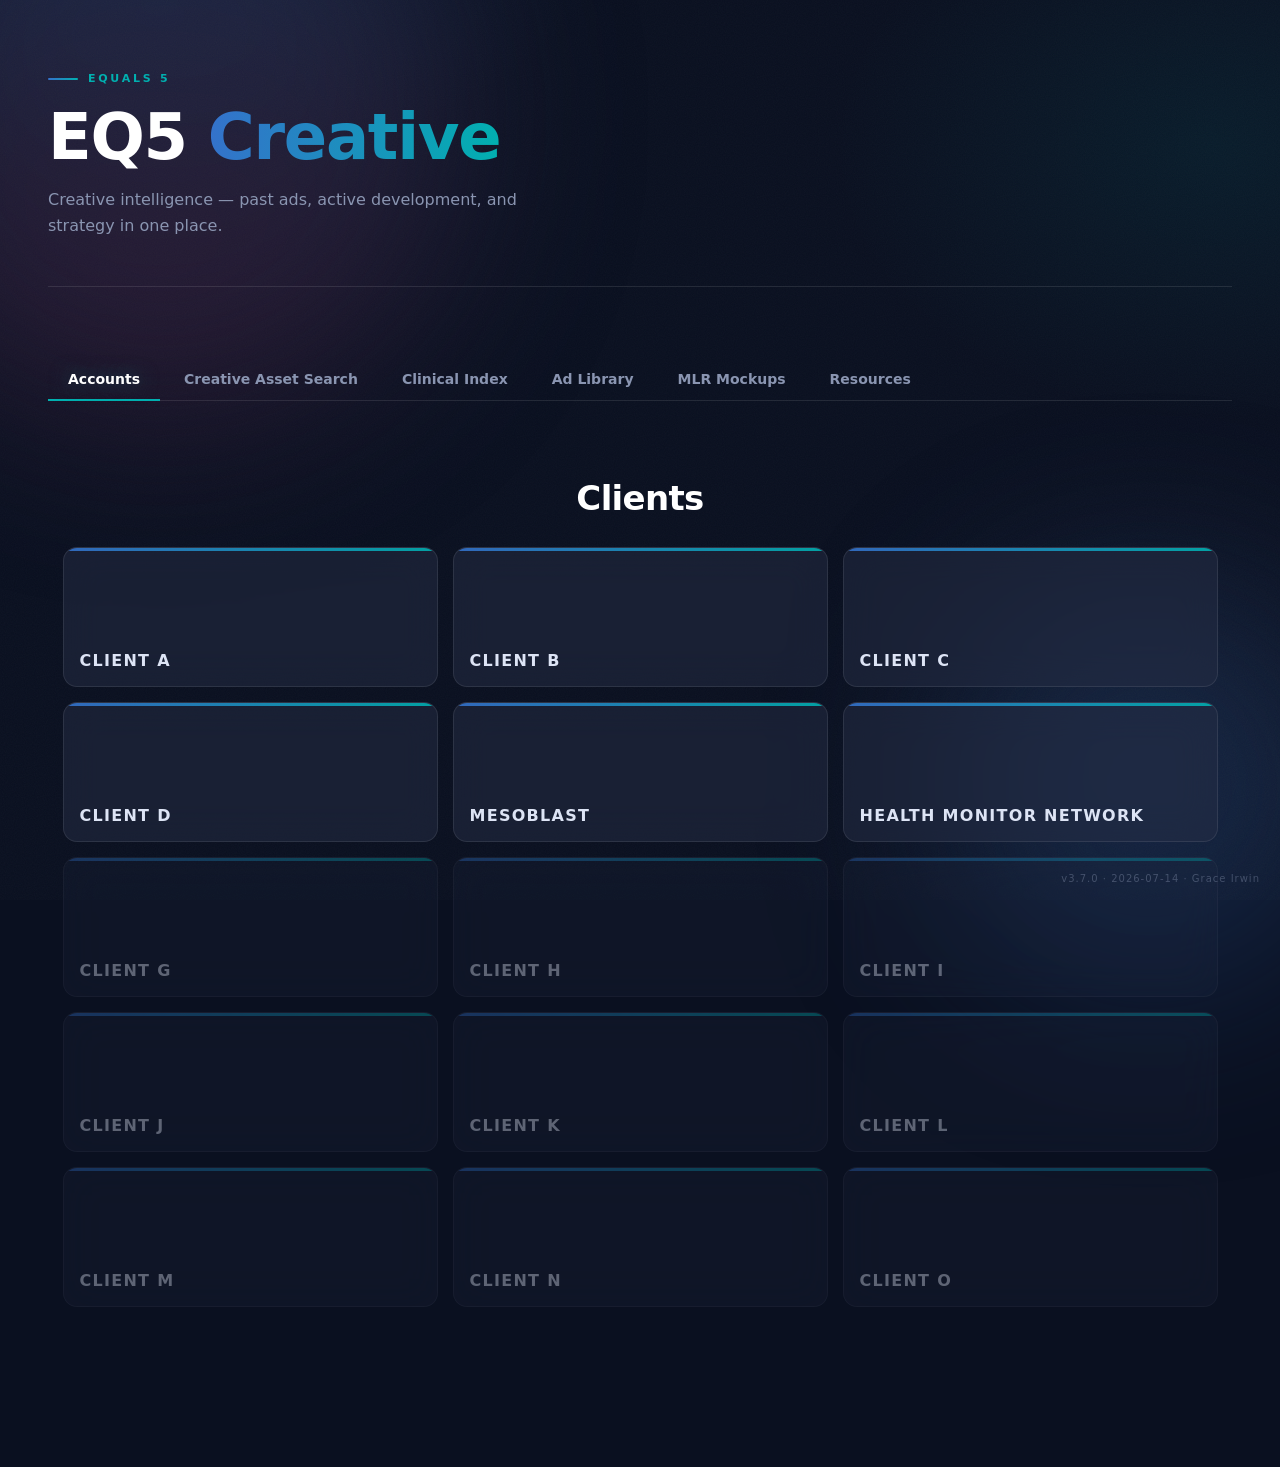
==== commit c4d5a542: "v3.7.0 — Add Figma File link field to account Resources tab" ====
--- a/index.html
+++ b/index.html
@@ -951,6 +951,7 @@
           <div class="acct-info-card"><div class="acct-info-label">MLR Submission Date</div><input class="mlr-input acct-field-input" type="date" data-field="mlr-submission-date" oninput="acctSaveField(this)"></div>
           <div class="acct-info-card acct-info-card-mlrdates"><div class="acct-info-label">MLR Review Meeting Dates</div><div class="acct-mlr-dates-list" data-mlr-dates></div><button type="button" class="mlr-sent-open" onclick="acctAddMlrDate()">+ Add Date</button></div>
           <div class="acct-info-card"><div class="acct-info-label">Examples / Reference Files</div><input class="mlr-input acct-field-input" type="text" data-field="examples-link" placeholder="Paste link to past ads/examples…" oninput="acctSaveField(this)"></div>
+          <div class="acct-info-card"><div class="acct-info-label">Figma File</div><input class="mlr-input acct-field-input" type="text" data-field="figma-link" placeholder="Paste Figma file link…" oninput="acctSaveField(this)"></div>
           <div class="acct-info-card"><div class="acct-info-label">Destination Link</div><div class="acct-info-value">URL</div></div>
           <div class="acct-info-card"><div class="acct-info-label">Matrix Link</div><input class="mlr-input acct-matrix-input" type="text" placeholder="Paste Google Drive spreadsheet link…" oninput="acctSaveMatrixLink(this)"></div>
         </div>
@@ -1004,6 +1005,7 @@
           <div class="acct-info-card"><div class="acct-info-label">MLR Submission Date</div><input class="mlr-input acct-field-input" type="date" data-field="mlr-submission-date" oninput="acctSaveField(this)"></div>
           <div class="acct-info-card acct-info-card-mlrdates"><div class="acct-info-label">MLR Review Meeting Dates</div><div class="acct-mlr-dates-list" data-mlr-dates></div><button type="button" class="mlr-sent-open" onclick="acctAddMlrDate()">+ Add Date</button></div>
           <div class="acct-info-card"><div class="acct-info-label">Examples / Reference Files</div><input class="mlr-input acct-field-input" type="text" data-field="examples-link" placeholder="Paste link to past ads/examples…" oninput="acctSaveField(this)"></div>
+          <div class="acct-info-card"><div class="acct-info-label">Figma File</div><input class="mlr-input acct-field-input" type="text" data-field="figma-link" placeholder="Paste Figma file link…" oninput="acctSaveField(this)"></div>
           <div class="acct-info-card"><div class="acct-info-label">Destination Link</div><div class="acct-info-value">URL</div></div>
           <div class="acct-info-card"><div class="acct-info-label">Matrix Link</div><input class="mlr-input acct-matrix-input" type="text" placeholder="Paste Google Drive spreadsheet link…" oninput="acctSaveMatrixLink(this)"></div>
         </div>
@@ -1039,6 +1041,7 @@
           <div class="acct-info-card"><div class="acct-info-label">MLR Submission Date</div><input class="mlr-input acct-field-input" type="date" data-field="mlr-submission-date" oninput="acctSaveField(this)"></div>
           <div class="acct-info-card acct-info-card-mlrdates"><div class="acct-info-label">MLR Review Meeting Dates</div><div class="acct-mlr-dates-list" data-mlr-dates></div><button type="button" class="mlr-sent-open" onclick="acctAddMlrDate()">+ Add Date</button></div>
           <div class="acct-info-card"><div class="acct-info-label">Examples / Reference Files</div><input class="mlr-input acct-field-input" type="text" data-field="examples-link" placeholder="Paste link to past ads/examples…" oninput="acctSaveField(this)"></div>
+          <div class="acct-info-card"><div class="acct-info-label">Figma File</div><input class="mlr-input acct-field-input" type="text" data-field="figma-link" placeholder="Paste Figma file link…" oninput="acctSaveField(this)"></div>
           <div class="acct-info-card"><div class="acct-info-label">Destination Link</div><div class="acct-info-value">URL</div></div>
           <div class="acct-info-card"><div class="acct-info-label">Matrix Link</div><input class="mlr-input acct-matrix-input" type="text" placeholder="Paste Google Drive spreadsheet link…" oninput="acctSaveMatrixLink(this)"></div>
         </div>
@@ -1074,6 +1077,7 @@
           <div class="acct-info-card"><div class="acct-info-label">MLR Submission Date</div><input class="mlr-input acct-field-input" type="date" data-field="mlr-submission-date" oninput="acctSaveField(this)"></div>
           <div class="acct-info-card acct-info-card-mlrdates"><div class="acct-info-label">MLR Review Meeting Dates</div><div class="acct-mlr-dates-list" data-mlr-dates></div><button type="button" class="mlr-sent-open" onclick="acctAddMlrDate()">+ Add Date</button></div>
           <div class="acct-info-card"><div class="acct-info-label">Examples / Reference Files</div><input class="mlr-input acct-field-input" type="text" data-field="examples-link" placeholder="Paste link to past ads/examples…" oninput="acctSaveField(this)"></div>
+          <div class="acct-info-card"><div class="acct-info-label">Figma File</div><input class="mlr-input acct-field-input" type="text" data-field="figma-link" placeholder="Paste Figma file link…" oninput="acctSaveField(this)"></div>
           <div class="acct-info-card"><div class="acct-info-label">Destination Link</div><div class="acct-info-value">URL</div></div>
           <div class="acct-info-card"><div class="acct-info-label">Matrix Link</div><input class="mlr-input acct-matrix-input" type="text" placeholder="Paste Google Drive spreadsheet link…" oninput="acctSaveMatrixLink(this)"></div>
         </div>
@@ -1109,6 +1113,7 @@
           <div class="acct-info-card"><div class="acct-info-label">MLR Submission Date</div><input class="mlr-input acct-field-input" type="date" data-field="mlr-submission-date" oninput="acctSaveField(this)"></div>
           <div class="acct-info-card acct-info-card-mlrdates"><div class="acct-info-label">MLR Review Meeting Dates</div><div class="acct-mlr-dates-list" data-mlr-dates></div><button type="button" class="mlr-sent-open" onclick="acctAddMlrDate()">+ Add Date</button></div>
           <div class="acct-info-card"><div class="acct-info-label">Examples / Reference Files</div><input class="mlr-input acct-field-input" type="text" data-field="examples-link" placeholder="Paste link to past ads/examples…" oninput="acctSaveField(this)"></div>
+          <div class="acct-info-card"><div class="acct-info-label">Figma File</div><input class="mlr-input acct-field-input" type="text" data-field="figma-link" placeholder="Paste Figma file link…" oninput="acctSaveField(this)"></div>
           <div class="acct-info-card"><div class="acct-info-label">Audience</div><div class="acct-info-value">Prescribing · Non-prescribing physicians</div></div>
           <div class="acct-info-card"><div class="acct-info-label">Matrix Link</div><input class="mlr-input acct-matrix-input" type="text" placeholder="Paste Google Drive spreadsheet link…" oninput="acctSaveMatrixLink(this)"></div>
         </div>
@@ -1168,6 +1173,7 @@
           <div class="acct-info-card"><div class="acct-info-label">MLR Submission Date</div><input class="mlr-input acct-field-input" type="date" data-field="mlr-submission-date" oninput="acctSaveField(this)"></div>
           <div class="acct-info-card acct-info-card-mlrdates"><div class="acct-info-label">MLR Review Meeting Dates</div><div class="acct-mlr-dates-list" data-mlr-dates></div><button type="button" class="mlr-sent-open" onclick="acctAddMlrDate()">+ Add Date</button></div>
           <div class="acct-info-card"><div class="acct-info-label">Examples / Reference Files</div><input class="mlr-input acct-field-input" type="text" data-field="examples-link" placeholder="Paste link to past ads/examples…" oninput="acctSaveField(this)"></div>
+          <div class="acct-info-card"><div class="acct-info-label">Figma File</div><input class="mlr-input acct-field-input" type="text" data-field="figma-link" placeholder="Paste Figma file link…" oninput="acctSaveField(this)"></div>
           <div class="acct-info-card"><div class="acct-info-label">Audience</div><div class="acct-info-value">HCPs / Clinicians — NPI-targeted</div></div>
           <div class="acct-info-card"><div class="acct-info-label">Run Dates</div><div class="acct-info-value">7/8/2026 – 8/31/2026 · Budget $23,520</div></div>
           <div class="acct-info-card"><div class="acct-info-label">Matrix Link</div><input class="mlr-input acct-matrix-input" type="text" placeholder="Paste Google Drive spreadsheet link…" oninput="acctSaveMatrixLink(this)"></div>
@@ -2818,7 +2824,7 @@
 
 </div>
 
-<div class="version-badge">v3.6.0 · 2026-07-14 · Grace Irwin</div>
+<div class="version-badge">v3.7.0 · 2026-07-14 · Grace Irwin</div>
 
 <script>
 function showPanel(id) {
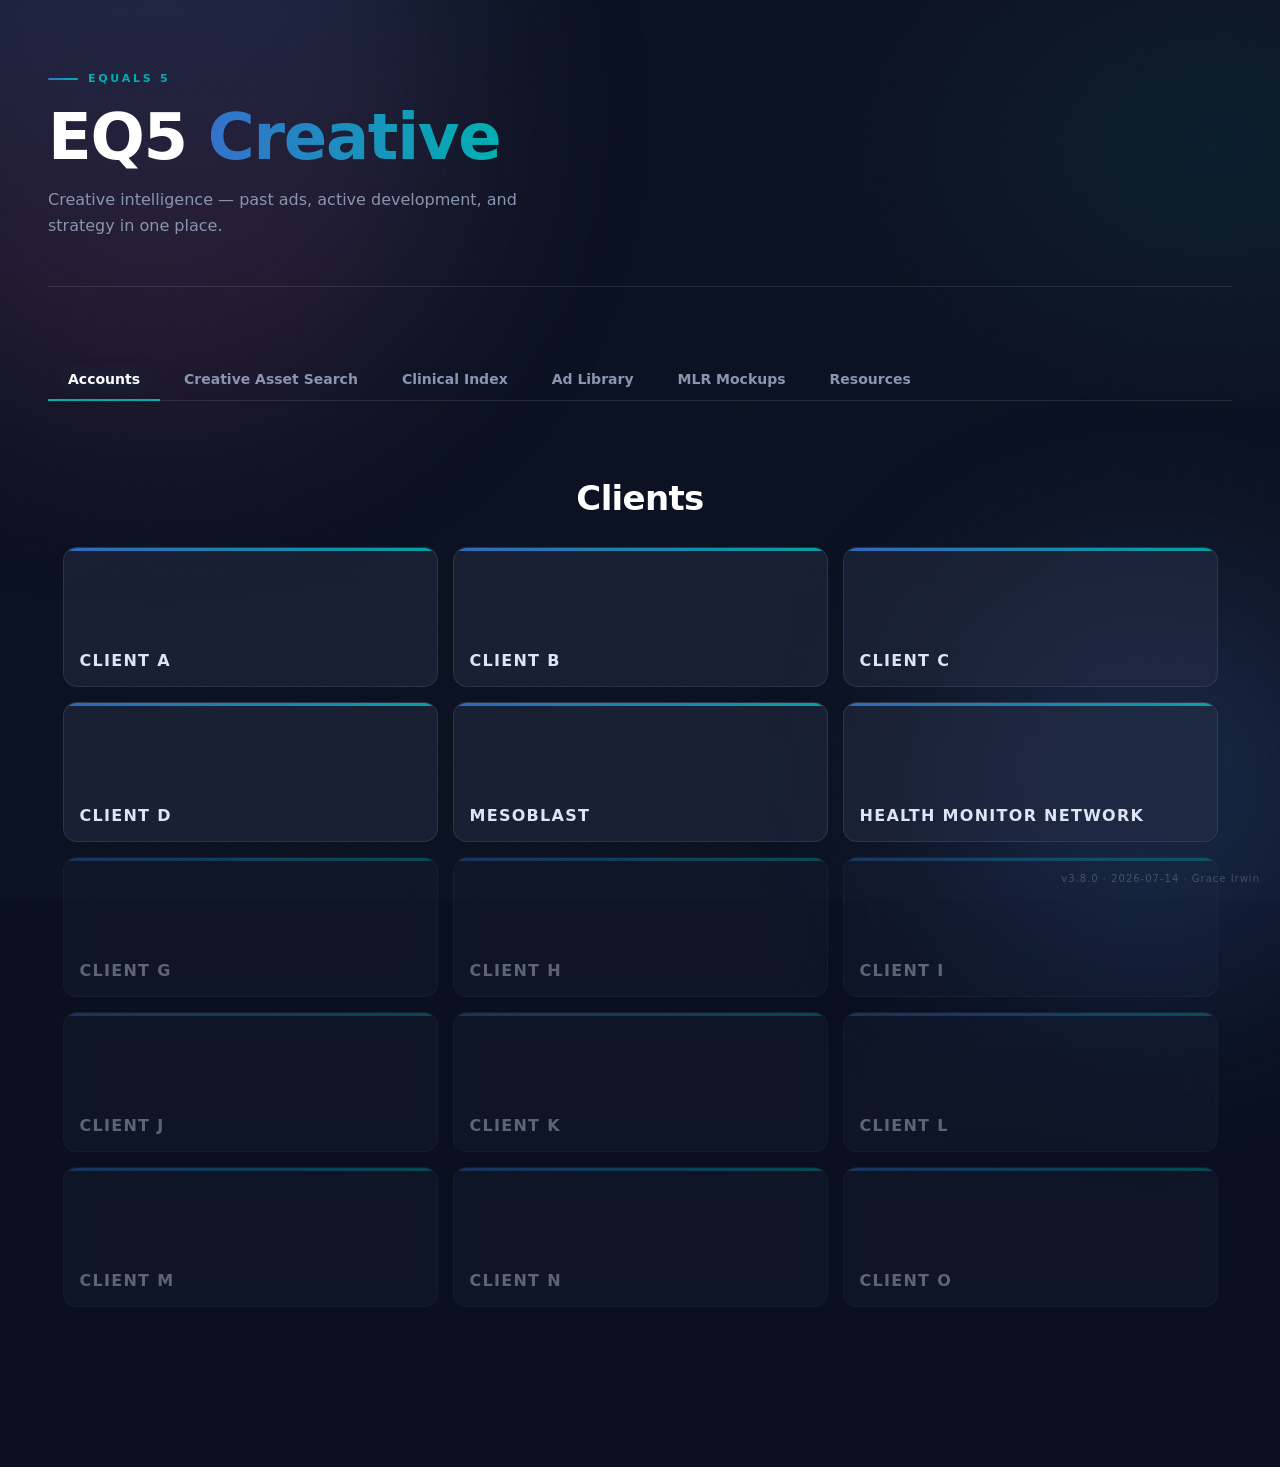
==== commit f764314f: "v3.8.0 — Add per-campaign side nav to account Resources tab" ====
--- a/index.html
+++ b/index.html
@@ -506,6 +506,13 @@
 .acct-mlr-date-remove { flex-shrink:0; width:22px; height:22px; background:transparent; border:none; color:var(--muted); font-size:14px; line-height:1; cursor:pointer; font-family:var(--font); transition:color .15s; }
 .acct-mlr-date-remove:hover { color:#ff6b6b; }
 .acct-mlr-dates-empty { font-size:13px; color:var(--muted); margin-bottom:8px; }
+
+.acct-mlr-layout { display:flex; gap:24px; align-items:flex-start; }
+.acct-mlr-nav { width:200px; min-width:200px; flex-shrink:0; display:flex; flex-direction:column; gap:2px; }
+.acct-mlr-panels { flex:1; min-width:0; }
+.acct-mlr-panel { display:none; }
+.acct-mlr-panel.active { display:block; }
+.acct-mlr-placeholder-badge { display:inline-block; margin-left:6px; padding:2px 8px; font-size:10px; font-weight:700; text-transform:uppercase; letter-spacing:0.06em; color:var(--cyan-alt); border:1px solid rgba(1,176,176,0.4); border-radius:20px; vertical-align:middle; white-space:nowrap; }
 
 .acct-timeline { display:flex; align-items:flex-start; position:relative; height:70px; margin-bottom:8px; }
 .acct-timeline::before { content:''; position:absolute; top:29px; left:0; right:0; height:1px; background:var(--border); z-index:0; }
@@ -941,21 +948,30 @@
       </div>
       <div class="acct-mlr-data">
         <div class="acct-section-label">RESOURCES</div>
-        <div class="acct-info-grid">
-          <div class="acct-info-card"><div class="acct-info-label">Ad Name</div><div class="acct-info-value">XXXXX</div></div>
-          <div class="acct-info-card"><div class="acct-info-label">Job Code</div><div class="acct-info-value">US-BBB-XXXX</div></div>
-          <div class="acct-info-card"><div class="acct-info-label">Social Channel</div><div class="acct-info-value">Meta</div></div>
-          <div class="acct-info-card"><div class="acct-info-label">Run Dates</div><div class="acct-info-value">X/XX/XX–X/XX/XX</div></div>
-          <div class="acct-info-card"><div class="acct-info-label">ISI</div><input class="mlr-input acct-field-input" type="text" data-field="isi-link" placeholder="Paste ISI link…" oninput="acctSaveField(this)"></div>
-          <div class="acct-info-card"><div class="acct-info-label">HCP Landing Site</div><input class="mlr-input acct-field-input" type="text" data-field="hcp-landing-site" placeholder="Paste HCP landing site link…" oninput="acctSaveField(this)"></div>
-          <div class="acct-info-card"><div class="acct-info-label">MLR Submission Date</div><input class="mlr-input acct-field-input" type="date" data-field="mlr-submission-date" oninput="acctSaveField(this)"></div>
-          <div class="acct-info-card acct-info-card-mlrdates"><div class="acct-info-label">MLR Review Meeting Dates</div><div class="acct-mlr-dates-list" data-mlr-dates></div><button type="button" class="mlr-sent-open" onclick="acctAddMlrDate()">+ Add Date</button></div>
-          <div class="acct-info-card"><div class="acct-info-label">Examples / Reference Files</div><input class="mlr-input acct-field-input" type="text" data-field="examples-link" placeholder="Paste link to past ads/examples…" oninput="acctSaveField(this)"></div>
-          <div class="acct-info-card"><div class="acct-info-label">Figma File</div><input class="mlr-input acct-field-input" type="text" data-field="figma-link" placeholder="Paste Figma file link…" oninput="acctSaveField(this)"></div>
-          <div class="acct-info-card"><div class="acct-info-label">Destination Link</div><div class="acct-info-value">URL</div></div>
-          <div class="acct-info-card"><div class="acct-info-label">Matrix Link</div><input class="mlr-input acct-matrix-input" type="text" placeholder="Paste Google Drive spreadsheet link…" oninput="acctSaveMatrixLink(this)"></div>
-        </div>
-        <button class="mlr-export-btn" style="width:auto; padding:0 20px;" onclick="acctCopyCrossCheckPrompt()">Copy Cross-Check Prompt for Claude</button>
+        <div class="acct-mlr-layout">
+          <div class="acct-mlr-nav">
+            <button type="button" class="acct-sidebar-campaign-btn active" data-mlr-campaign="default" onclick="acctSelectMlrCampaign(this)">Primary Campaign</button>
+          </div>
+          <div class="acct-mlr-panels">
+            <div class="acct-mlr-panel active" data-mlr-campaign-panel="default">
+              <div class="acct-info-grid">
+                <div class="acct-info-card"><div class="acct-info-label">Ad Name</div><div class="acct-info-value">XXXXX</div></div>
+                <div class="acct-info-card"><div class="acct-info-label">Job Code</div><div class="acct-info-value">US-BBB-XXXX</div></div>
+                <div class="acct-info-card"><div class="acct-info-label">Social Channel</div><div class="acct-info-value">Meta</div></div>
+                <div class="acct-info-card"><div class="acct-info-label">Run Dates</div><div class="acct-info-value">X/XX/XX–X/XX/XX</div></div>
+                <div class="acct-info-card"><div class="acct-info-label">ISI</div><input class="mlr-input acct-field-input" type="text" data-field="isi-link" placeholder="Paste ISI link…" oninput="acctSaveField(this)"></div>
+                <div class="acct-info-card"><div class="acct-info-label">HCP Landing Site</div><input class="mlr-input acct-field-input" type="text" data-field="hcp-landing-site" placeholder="Paste HCP landing site link…" oninput="acctSaveField(this)"></div>
+                <div class="acct-info-card"><div class="acct-info-label">MLR Submission Date</div><input class="mlr-input acct-field-input" type="date" data-field="mlr-submission-date" oninput="acctSaveField(this)"></div>
+                <div class="acct-info-card acct-info-card-mlrdates"><div class="acct-info-label">MLR Review Meeting Dates</div><div class="acct-mlr-dates-list" data-mlr-dates></div><button type="button" class="mlr-sent-open" onclick="acctAddMlrDate(this)">+ Add Date</button></div>
+                <div class="acct-info-card"><div class="acct-info-label">Examples / Reference Files</div><input class="mlr-input acct-field-input" type="text" data-field="examples-link" placeholder="Paste link to past ads/examples…" oninput="acctSaveField(this)"></div>
+                <div class="acct-info-card"><div class="acct-info-label">Figma File</div><input class="mlr-input acct-field-input" type="text" data-field="figma-link" placeholder="Paste Figma file link…" oninput="acctSaveField(this)"></div>
+                <div class="acct-info-card"><div class="acct-info-label">Destination Link</div><div class="acct-info-value">URL</div></div>
+                <div class="acct-info-card"><div class="acct-info-label">Matrix Link</div><input class="mlr-input acct-matrix-input" type="text" placeholder="Paste Google Drive spreadsheet link…" oninput="acctSaveMatrixLink(this)"></div>
+              </div>
+              <button class="mlr-export-btn" style="width:auto; padding:0 20px;" onclick="acctCopyCrossCheckPrompt(this)">Copy Cross-Check Prompt for Claude</button>
+            </div>
+          </div>
+        </div>
       </div>
       <div class="acct-contentmap-data">
         <div class="acct-cm-row" data-campaign="Romvimza — Equals 5 Rare Medical Network" data-sources="Facebook · Instagram" data-matrix="https://docs.google.com/spreadsheets/d/1gTEfJwqvgT3wAjYt9LKBKl33RRX4eD3ILV-N_k1z9V8/edit" data-creative="Romvimza- Adset A1- Spotlight" data-type="Static" data-assets="Ad set A assets" data-target="6,424 · 97% Match rate" data-start="2026-05-15" data-end="2026-08-15"></div>
@@ -995,21 +1011,30 @@
       </div>
       <div class="acct-mlr-data">
         <div class="acct-section-label">RESOURCES</div>
-        <div class="acct-info-grid">
-          <div class="acct-info-card"><div class="acct-info-label">Ad Name</div><div class="acct-info-value">XXXXX</div></div>
-          <div class="acct-info-card"><div class="acct-info-label">Job Code</div><div class="acct-info-value">US-BBB-XXXX</div></div>
-          <div class="acct-info-card"><div class="acct-info-label">Social Channel</div><div class="acct-info-value">Meta</div></div>
-          <div class="acct-info-card"><div class="acct-info-label">Run Dates</div><div class="acct-info-value">X/XX/XX–X/XX/XX</div></div>
-          <div class="acct-info-card"><div class="acct-info-label">ISI</div><input class="mlr-input acct-field-input" type="text" data-field="isi-link" placeholder="Paste ISI link…" oninput="acctSaveField(this)"></div>
-          <div class="acct-info-card"><div class="acct-info-label">HCP Landing Site</div><input class="mlr-input acct-field-input" type="text" data-field="hcp-landing-site" placeholder="Paste HCP landing site link…" oninput="acctSaveField(this)"></div>
-          <div class="acct-info-card"><div class="acct-info-label">MLR Submission Date</div><input class="mlr-input acct-field-input" type="date" data-field="mlr-submission-date" oninput="acctSaveField(this)"></div>
-          <div class="acct-info-card acct-info-card-mlrdates"><div class="acct-info-label">MLR Review Meeting Dates</div><div class="acct-mlr-dates-list" data-mlr-dates></div><button type="button" class="mlr-sent-open" onclick="acctAddMlrDate()">+ Add Date</button></div>
-          <div class="acct-info-card"><div class="acct-info-label">Examples / Reference Files</div><input class="mlr-input acct-field-input" type="text" data-field="examples-link" placeholder="Paste link to past ads/examples…" oninput="acctSaveField(this)"></div>
-          <div class="acct-info-card"><div class="acct-info-label">Figma File</div><input class="mlr-input acct-field-input" type="text" data-field="figma-link" placeholder="Paste Figma file link…" oninput="acctSaveField(this)"></div>
-          <div class="acct-info-card"><div class="acct-info-label">Destination Link</div><div class="acct-info-value">URL</div></div>
-          <div class="acct-info-card"><div class="acct-info-label">Matrix Link</div><input class="mlr-input acct-matrix-input" type="text" placeholder="Paste Google Drive spreadsheet link…" oninput="acctSaveMatrixLink(this)"></div>
-        </div>
-        <button class="mlr-export-btn" style="width:auto; padding:0 20px;" onclick="acctCopyCrossCheckPrompt()">Copy Cross-Check Prompt for Claude</button>
+        <div class="acct-mlr-layout">
+          <div class="acct-mlr-nav">
+            <button type="button" class="acct-sidebar-campaign-btn active" data-mlr-campaign="default" onclick="acctSelectMlrCampaign(this)">Primary Campaign</button>
+          </div>
+          <div class="acct-mlr-panels">
+            <div class="acct-mlr-panel active" data-mlr-campaign-panel="default">
+              <div class="acct-info-grid">
+                <div class="acct-info-card"><div class="acct-info-label">Ad Name</div><div class="acct-info-value">XXXXX</div></div>
+                <div class="acct-info-card"><div class="acct-info-label">Job Code</div><div class="acct-info-value">US-BBB-XXXX</div></div>
+                <div class="acct-info-card"><div class="acct-info-label">Social Channel</div><div class="acct-info-value">Meta</div></div>
+                <div class="acct-info-card"><div class="acct-info-label">Run Dates</div><div class="acct-info-value">X/XX/XX–X/XX/XX</div></div>
+                <div class="acct-info-card"><div class="acct-info-label">ISI</div><input class="mlr-input acct-field-input" type="text" data-field="isi-link" placeholder="Paste ISI link…" oninput="acctSaveField(this)"></div>
+                <div class="acct-info-card"><div class="acct-info-label">HCP Landing Site</div><input class="mlr-input acct-field-input" type="text" data-field="hcp-landing-site" placeholder="Paste HCP landing site link…" oninput="acctSaveField(this)"></div>
+                <div class="acct-info-card"><div class="acct-info-label">MLR Submission Date</div><input class="mlr-input acct-field-input" type="date" data-field="mlr-submission-date" oninput="acctSaveField(this)"></div>
+                <div class="acct-info-card acct-info-card-mlrdates"><div class="acct-info-label">MLR Review Meeting Dates</div><div class="acct-mlr-dates-list" data-mlr-dates></div><button type="button" class="mlr-sent-open" onclick="acctAddMlrDate(this)">+ Add Date</button></div>
+                <div class="acct-info-card"><div class="acct-info-label">Examples / Reference Files</div><input class="mlr-input acct-field-input" type="text" data-field="examples-link" placeholder="Paste link to past ads/examples…" oninput="acctSaveField(this)"></div>
+                <div class="acct-info-card"><div class="acct-info-label">Figma File</div><input class="mlr-input acct-field-input" type="text" data-field="figma-link" placeholder="Paste Figma file link…" oninput="acctSaveField(this)"></div>
+                <div class="acct-info-card"><div class="acct-info-label">Destination Link</div><div class="acct-info-value">URL</div></div>
+                <div class="acct-info-card"><div class="acct-info-label">Matrix Link</div><input class="mlr-input acct-matrix-input" type="text" placeholder="Paste Google Drive spreadsheet link…" oninput="acctSaveMatrixLink(this)"></div>
+              </div>
+              <button class="mlr-export-btn" style="width:auto; padding:0 20px;" onclick="acctCopyCrossCheckPrompt(this)">Copy Cross-Check Prompt for Claude</button>
+            </div>
+          </div>
+        </div>
       </div>
       <div class="acct-campaign" data-label="Brand Launch — Q1 2025"></div>
       <div class="acct-campaign" data-label="HCP Outreach — Q2 2025"></div>
@@ -1031,21 +1056,30 @@
       </div>
       <div class="acct-mlr-data">
         <div class="acct-section-label">RESOURCES</div>
-        <div class="acct-info-grid">
-          <div class="acct-info-card"><div class="acct-info-label">Ad Name</div><div class="acct-info-value">XXXXX</div></div>
-          <div class="acct-info-card"><div class="acct-info-label">Job Code</div><div class="acct-info-value">US-BBB-XXXX</div></div>
-          <div class="acct-info-card"><div class="acct-info-label">Social Channel</div><div class="acct-info-value">Meta</div></div>
-          <div class="acct-info-card"><div class="acct-info-label">Run Dates</div><div class="acct-info-value">X/XX/XX–X/XX/XX</div></div>
-          <div class="acct-info-card"><div class="acct-info-label">ISI</div><input class="mlr-input acct-field-input" type="text" data-field="isi-link" placeholder="Paste ISI link…" oninput="acctSaveField(this)"></div>
-          <div class="acct-info-card"><div class="acct-info-label">HCP Landing Site</div><input class="mlr-input acct-field-input" type="text" data-field="hcp-landing-site" placeholder="Paste HCP landing site link…" oninput="acctSaveField(this)"></div>
-          <div class="acct-info-card"><div class="acct-info-label">MLR Submission Date</div><input class="mlr-input acct-field-input" type="date" data-field="mlr-submission-date" oninput="acctSaveField(this)"></div>
-          <div class="acct-info-card acct-info-card-mlrdates"><div class="acct-info-label">MLR Review Meeting Dates</div><div class="acct-mlr-dates-list" data-mlr-dates></div><button type="button" class="mlr-sent-open" onclick="acctAddMlrDate()">+ Add Date</button></div>
-          <div class="acct-info-card"><div class="acct-info-label">Examples / Reference Files</div><input class="mlr-input acct-field-input" type="text" data-field="examples-link" placeholder="Paste link to past ads/examples…" oninput="acctSaveField(this)"></div>
-          <div class="acct-info-card"><div class="acct-info-label">Figma File</div><input class="mlr-input acct-field-input" type="text" data-field="figma-link" placeholder="Paste Figma file link…" oninput="acctSaveField(this)"></div>
-          <div class="acct-info-card"><div class="acct-info-label">Destination Link</div><div class="acct-info-value">URL</div></div>
-          <div class="acct-info-card"><div class="acct-info-label">Matrix Link</div><input class="mlr-input acct-matrix-input" type="text" placeholder="Paste Google Drive spreadsheet link…" oninput="acctSaveMatrixLink(this)"></div>
-        </div>
-        <button class="mlr-export-btn" style="width:auto; padding:0 20px;" onclick="acctCopyCrossCheckPrompt()">Copy Cross-Check Prompt for Claude</button>
+        <div class="acct-mlr-layout">
+          <div class="acct-mlr-nav">
+            <button type="button" class="acct-sidebar-campaign-btn active" data-mlr-campaign="default" onclick="acctSelectMlrCampaign(this)">Primary Campaign</button>
+          </div>
+          <div class="acct-mlr-panels">
+            <div class="acct-mlr-panel active" data-mlr-campaign-panel="default">
+              <div class="acct-info-grid">
+                <div class="acct-info-card"><div class="acct-info-label">Ad Name</div><div class="acct-info-value">XXXXX</div></div>
+                <div class="acct-info-card"><div class="acct-info-label">Job Code</div><div class="acct-info-value">US-BBB-XXXX</div></div>
+                <div class="acct-info-card"><div class="acct-info-label">Social Channel</div><div class="acct-info-value">Meta</div></div>
+                <div class="acct-info-card"><div class="acct-info-label">Run Dates</div><div class="acct-info-value">X/XX/XX–X/XX/XX</div></div>
+                <div class="acct-info-card"><div class="acct-info-label">ISI</div><input class="mlr-input acct-field-input" type="text" data-field="isi-link" placeholder="Paste ISI link…" oninput="acctSaveField(this)"></div>
+                <div class="acct-info-card"><div class="acct-info-label">HCP Landing Site</div><input class="mlr-input acct-field-input" type="text" data-field="hcp-landing-site" placeholder="Paste HCP landing site link…" oninput="acctSaveField(this)"></div>
+                <div class="acct-info-card"><div class="acct-info-label">MLR Submission Date</div><input class="mlr-input acct-field-input" type="date" data-field="mlr-submission-date" oninput="acctSaveField(this)"></div>
+                <div class="acct-info-card acct-info-card-mlrdates"><div class="acct-info-label">MLR Review Meeting Dates</div><div class="acct-mlr-dates-list" data-mlr-dates></div><button type="button" class="mlr-sent-open" onclick="acctAddMlrDate(this)">+ Add Date</button></div>
+                <div class="acct-info-card"><div class="acct-info-label">Examples / Reference Files</div><input class="mlr-input acct-field-input" type="text" data-field="examples-link" placeholder="Paste link to past ads/examples…" oninput="acctSaveField(this)"></div>
+                <div class="acct-info-card"><div class="acct-info-label">Figma File</div><input class="mlr-input acct-field-input" type="text" data-field="figma-link" placeholder="Paste Figma file link…" oninput="acctSaveField(this)"></div>
+                <div class="acct-info-card"><div class="acct-info-label">Destination Link</div><div class="acct-info-value">URL</div></div>
+                <div class="acct-info-card"><div class="acct-info-label">Matrix Link</div><input class="mlr-input acct-matrix-input" type="text" placeholder="Paste Google Drive spreadsheet link…" oninput="acctSaveMatrixLink(this)"></div>
+              </div>
+              <button class="mlr-export-btn" style="width:auto; padding:0 20px;" onclick="acctCopyCrossCheckPrompt(this)">Copy Cross-Check Prompt for Claude</button>
+            </div>
+          </div>
+        </div>
       </div>
       <div class="acct-campaign" data-label="Awareness Campaign — Q1 2025"></div>
       <div class="acct-campaign" data-label="Retention Drive — Q2 2025"></div>
@@ -1067,21 +1101,30 @@
       </div>
       <div class="acct-mlr-data">
         <div class="acct-section-label">RESOURCES</div>
-        <div class="acct-info-grid">
-          <div class="acct-info-card"><div class="acct-info-label">Ad Name</div><div class="acct-info-value">XXXXX</div></div>
-          <div class="acct-info-card"><div class="acct-info-label">Job Code</div><div class="acct-info-value">US-BBB-XXXX</div></div>
-          <div class="acct-info-card"><div class="acct-info-label">Social Channel</div><div class="acct-info-value">Meta</div></div>
-          <div class="acct-info-card"><div class="acct-info-label">Run Dates</div><div class="acct-info-value">X/XX/XX–X/XX/XX</div></div>
-          <div class="acct-info-card"><div class="acct-info-label">ISI</div><input class="mlr-input acct-field-input" type="text" data-field="isi-link" placeholder="Paste ISI link…" oninput="acctSaveField(this)"></div>
-          <div class="acct-info-card"><div class="acct-info-label">HCP Landing Site</div><input class="mlr-input acct-field-input" type="text" data-field="hcp-landing-site" placeholder="Paste HCP landing site link…" oninput="acctSaveField(this)"></div>
-          <div class="acct-info-card"><div class="acct-info-label">MLR Submission Date</div><input class="mlr-input acct-field-input" type="date" data-field="mlr-submission-date" oninput="acctSaveField(this)"></div>
-          <div class="acct-info-card acct-info-card-mlrdates"><div class="acct-info-label">MLR Review Meeting Dates</div><div class="acct-mlr-dates-list" data-mlr-dates></div><button type="button" class="mlr-sent-open" onclick="acctAddMlrDate()">+ Add Date</button></div>
-          <div class="acct-info-card"><div class="acct-info-label">Examples / Reference Files</div><input class="mlr-input acct-field-input" type="text" data-field="examples-link" placeholder="Paste link to past ads/examples…" oninput="acctSaveField(this)"></div>
-          <div class="acct-info-card"><div class="acct-info-label">Figma File</div><input class="mlr-input acct-field-input" type="text" data-field="figma-link" placeholder="Paste Figma file link…" oninput="acctSaveField(this)"></div>
-          <div class="acct-info-card"><div class="acct-info-label">Destination Link</div><div class="acct-info-value">URL</div></div>
-          <div class="acct-info-card"><div class="acct-info-label">Matrix Link</div><input class="mlr-input acct-matrix-input" type="text" placeholder="Paste Google Drive spreadsheet link…" oninput="acctSaveMatrixLink(this)"></div>
-        </div>
-        <button class="mlr-export-btn" style="width:auto; padding:0 20px;" onclick="acctCopyCrossCheckPrompt()">Copy Cross-Check Prompt for Claude</button>
+        <div class="acct-mlr-layout">
+          <div class="acct-mlr-nav">
+            <button type="button" class="acct-sidebar-campaign-btn active" data-mlr-campaign="default" onclick="acctSelectMlrCampaign(this)">Primary Campaign</button>
+          </div>
+          <div class="acct-mlr-panels">
+            <div class="acct-mlr-panel active" data-mlr-campaign-panel="default">
+              <div class="acct-info-grid">
+                <div class="acct-info-card"><div class="acct-info-label">Ad Name</div><div class="acct-info-value">XXXXX</div></div>
+                <div class="acct-info-card"><div class="acct-info-label">Job Code</div><div class="acct-info-value">US-BBB-XXXX</div></div>
+                <div class="acct-info-card"><div class="acct-info-label">Social Channel</div><div class="acct-info-value">Meta</div></div>
+                <div class="acct-info-card"><div class="acct-info-label">Run Dates</div><div class="acct-info-value">X/XX/XX–X/XX/XX</div></div>
+                <div class="acct-info-card"><div class="acct-info-label">ISI</div><input class="mlr-input acct-field-input" type="text" data-field="isi-link" placeholder="Paste ISI link…" oninput="acctSaveField(this)"></div>
+                <div class="acct-info-card"><div class="acct-info-label">HCP Landing Site</div><input class="mlr-input acct-field-input" type="text" data-field="hcp-landing-site" placeholder="Paste HCP landing site link…" oninput="acctSaveField(this)"></div>
+                <div class="acct-info-card"><div class="acct-info-label">MLR Submission Date</div><input class="mlr-input acct-field-input" type="date" data-field="mlr-submission-date" oninput="acctSaveField(this)"></div>
+                <div class="acct-info-card acct-info-card-mlrdates"><div class="acct-info-label">MLR Review Meeting Dates</div><div class="acct-mlr-dates-list" data-mlr-dates></div><button type="button" class="mlr-sent-open" onclick="acctAddMlrDate(this)">+ Add Date</button></div>
+                <div class="acct-info-card"><div class="acct-info-label">Examples / Reference Files</div><input class="mlr-input acct-field-input" type="text" data-field="examples-link" placeholder="Paste link to past ads/examples…" oninput="acctSaveField(this)"></div>
+                <div class="acct-info-card"><div class="acct-info-label">Figma File</div><input class="mlr-input acct-field-input" type="text" data-field="figma-link" placeholder="Paste Figma file link…" oninput="acctSaveField(this)"></div>
+                <div class="acct-info-card"><div class="acct-info-label">Destination Link</div><div class="acct-info-value">URL</div></div>
+                <div class="acct-info-card"><div class="acct-info-label">Matrix Link</div><input class="mlr-input acct-matrix-input" type="text" placeholder="Paste Google Drive spreadsheet link…" oninput="acctSaveMatrixLink(this)"></div>
+              </div>
+              <button class="mlr-export-btn" style="width:auto; padding:0 20px;" onclick="acctCopyCrossCheckPrompt(this)">Copy Cross-Check Prompt for Claude</button>
+            </div>
+          </div>
+        </div>
       </div>
       <div class="acct-campaign" data-label="Market Entry — Q1 2025"></div>
       <div class="acct-campaign" data-label="Patient Support — Q3 2025"></div>
@@ -1103,21 +1146,47 @@
       </div>
       <div class="acct-mlr-data">
         <div class="acct-section-label">RESOURCES</div>
-        <div class="acct-info-grid">
-          <div class="acct-info-card"><div class="acct-info-label">Campaign</div><div class="acct-info-value">Ryoncil HCP Social — Concept Mockups</div></div>
-          <div class="acct-info-card"><div class="acct-info-label">Job Codes</div><div class="acct-info-value">MAT298–MAT315</div></div>
-          <div class="acct-info-card"><div class="acct-info-label">Social Channels</div><div class="acct-info-value">Instagram · Facebook · LinkedIn</div></div>
-          <div class="acct-info-card"><div class="acct-info-label">Handle</div><div class="acct-info-value">@ Rare Pediatric News</div></div>
-          <div class="acct-info-card"><div class="acct-info-label">ISI</div><input class="mlr-input acct-field-input" type="text" data-field="isi-link" data-default="See full Prescribing Information" placeholder="Paste ISI link…" oninput="acctSaveField(this)"></div>
-          <div class="acct-info-card"><div class="acct-info-label">HCP Landing Site</div><input class="mlr-input acct-field-input" type="text" data-field="hcp-landing-site" data-default="https://www.ryoncilhcp.com" placeholder="Paste HCP landing site link…" oninput="acctSaveField(this)"></div>
-          <div class="acct-info-card"><div class="acct-info-label">MLR Submission Date</div><input class="mlr-input acct-field-input" type="date" data-field="mlr-submission-date" oninput="acctSaveField(this)"></div>
-          <div class="acct-info-card acct-info-card-mlrdates"><div class="acct-info-label">MLR Review Meeting Dates</div><div class="acct-mlr-dates-list" data-mlr-dates></div><button type="button" class="mlr-sent-open" onclick="acctAddMlrDate()">+ Add Date</button></div>
-          <div class="acct-info-card"><div class="acct-info-label">Examples / Reference Files</div><input class="mlr-input acct-field-input" type="text" data-field="examples-link" placeholder="Paste link to past ads/examples…" oninput="acctSaveField(this)"></div>
-          <div class="acct-info-card"><div class="acct-info-label">Figma File</div><input class="mlr-input acct-field-input" type="text" data-field="figma-link" placeholder="Paste Figma file link…" oninput="acctSaveField(this)"></div>
-          <div class="acct-info-card"><div class="acct-info-label">Audience</div><div class="acct-info-value">Prescribing · Non-prescribing physicians</div></div>
-          <div class="acct-info-card"><div class="acct-info-label">Matrix Link</div><input class="mlr-input acct-matrix-input" type="text" placeholder="Paste Google Drive spreadsheet link…" oninput="acctSaveMatrixLink(this)"></div>
-        </div>
-        <button class="mlr-export-btn" style="width:auto; padding:0 20px;" onclick="acctCopyCrossCheckPrompt()">Copy Cross-Check Prompt for Claude</button>
+        <div class="acct-mlr-layout">
+          <div class="acct-mlr-nav">
+            <button type="button" class="acct-sidebar-campaign-btn active" data-mlr-campaign="ryoncil-hcp-social" onclick="acctSelectMlrCampaign(this)">RYONCIL HCP Social</button>
+            <button type="button" class="acct-sidebar-campaign-btn" data-mlr-campaign="new-campaign-placeholder" onclick="acctSelectMlrCampaign(this)">+ New Campaign<span class="acct-mlr-placeholder-badge">Placeholder</span></button>
+          </div>
+          <div class="acct-mlr-panels">
+            <div class="acct-mlr-panel active" data-mlr-campaign-panel="ryoncil-hcp-social">
+              <div class="acct-info-grid">
+                <div class="acct-info-card"><div class="acct-info-label">Campaign</div><div class="acct-info-value">Ryoncil HCP Social — Concept Mockups</div></div>
+                <div class="acct-info-card"><div class="acct-info-label">Job Codes</div><div class="acct-info-value">MAT298–MAT315</div></div>
+                <div class="acct-info-card"><div class="acct-info-label">Social Channels</div><div class="acct-info-value">Instagram · Facebook · LinkedIn</div></div>
+                <div class="acct-info-card"><div class="acct-info-label">Handle</div><div class="acct-info-value">@ Rare Pediatric News</div></div>
+                <div class="acct-info-card"><div class="acct-info-label">ISI</div><input class="mlr-input acct-field-input" type="text" data-field="isi-link" data-default="See full Prescribing Information" placeholder="Paste ISI link…" oninput="acctSaveField(this)"></div>
+                <div class="acct-info-card"><div class="acct-info-label">HCP Landing Site</div><input class="mlr-input acct-field-input" type="text" data-field="hcp-landing-site" data-default="https://www.ryoncilhcp.com" placeholder="Paste HCP landing site link…" oninput="acctSaveField(this)"></div>
+                <div class="acct-info-card"><div class="acct-info-label">MLR Submission Date</div><input class="mlr-input acct-field-input" type="date" data-field="mlr-submission-date" oninput="acctSaveField(this)"></div>
+                <div class="acct-info-card acct-info-card-mlrdates"><div class="acct-info-label">MLR Review Meeting Dates</div><div class="acct-mlr-dates-list" data-mlr-dates></div><button type="button" class="mlr-sent-open" onclick="acctAddMlrDate(this)">+ Add Date</button></div>
+                <div class="acct-info-card"><div class="acct-info-label">Examples / Reference Files</div><input class="mlr-input acct-field-input" type="text" data-field="examples-link" placeholder="Paste link to past ads/examples…" oninput="acctSaveField(this)"></div>
+                <div class="acct-info-card"><div class="acct-info-label">Figma File</div><input class="mlr-input acct-field-input" type="text" data-field="figma-link" placeholder="Paste Figma file link…" oninput="acctSaveField(this)"></div>
+                <div class="acct-info-card"><div class="acct-info-label">Audience</div><div class="acct-info-value">Prescribing · Non-prescribing physicians</div></div>
+                <div class="acct-info-card"><div class="acct-info-label">Matrix Link</div><input class="mlr-input acct-matrix-input" type="text" placeholder="Paste Google Drive spreadsheet link…" oninput="acctSaveMatrixLink(this)"></div>
+              </div>
+              <button class="mlr-export-btn" style="width:auto; padding:0 20px;" onclick="acctCopyCrossCheckPrompt(this)">Copy Cross-Check Prompt for Claude</button>
+            </div>
+            <div class="acct-mlr-panel" data-mlr-campaign-panel="new-campaign-placeholder">
+              <div class="acct-info-grid">
+                <div class="acct-info-card"><div class="acct-info-label">Campaign</div><div class="acct-info-value">TBD — next Mesoblast campaign</div></div>
+                <div class="acct-info-card"><div class="acct-info-label">Job Codes</div><div class="acct-info-value">TBD</div></div>
+                <div class="acct-info-card"><div class="acct-info-label">Social Channels</div><div class="acct-info-value">TBD</div></div>
+                <div class="acct-info-card"><div class="acct-info-label">Handle</div><div class="acct-info-value">TBD</div></div>
+                <div class="acct-info-card"><div class="acct-info-label">ISI</div><input class="mlr-input acct-field-input" type="text" data-field="isi-link" placeholder="Paste ISI link…" oninput="acctSaveField(this)"></div>
+                <div class="acct-info-card"><div class="acct-info-label">HCP Landing Site</div><input class="mlr-input acct-field-input" type="text" data-field="hcp-landing-site" placeholder="Paste HCP landing site link…" oninput="acctSaveField(this)"></div>
+                <div class="acct-info-card"><div class="acct-info-label">MLR Submission Date</div><input class="mlr-input acct-field-input" type="date" data-field="mlr-submission-date" oninput="acctSaveField(this)"></div>
+                <div class="acct-info-card acct-info-card-mlrdates"><div class="acct-info-label">MLR Review Meeting Dates</div><div class="acct-mlr-dates-list" data-mlr-dates></div><button type="button" class="mlr-sent-open" onclick="acctAddMlrDate(this)">+ Add Date</button></div>
+                <div class="acct-info-card"><div class="acct-info-label">Examples / Reference Files</div><input class="mlr-input acct-field-input" type="text" data-field="examples-link" placeholder="Paste link to past ads/examples…" oninput="acctSaveField(this)"></div>
+                <div class="acct-info-card"><div class="acct-info-label">Figma File</div><input class="mlr-input acct-field-input" type="text" data-field="figma-link" placeholder="Paste Figma file link…" oninput="acctSaveField(this)"></div>
+                <div class="acct-info-card"><div class="acct-info-label">Matrix Link</div><input class="mlr-input acct-matrix-input" type="text" placeholder="Paste Google Drive spreadsheet link…" oninput="acctSaveMatrixLink(this)"></div>
+              </div>
+              <button class="mlr-export-btn" style="width:auto; padding:0 20px;" onclick="acctCopyCrossCheckPrompt(this)">Copy Cross-Check Prompt for Claude</button>
+            </div>
+          </div>
+        </div>
       </div>
       <div class="acct-contentmap-data">
         <div class="acct-cm-row" data-tbd="true" data-campaign="RYONCIL HCP Social" data-sources="Instagram · Facebook · LinkedIn" data-creative="Awareness — Prescribing &amp; Non-Prescribing" data-type="Static" data-assets="6 creative variants (2 audiences × 3 channels)" data-target="TBD" data-start="2026-10-01" data-end="2026-12-31"></div>
@@ -1163,22 +1232,31 @@
       </div>
       <div class="acct-mlr-data">
         <div class="acct-section-label">RESOURCES</div>
-        <div class="acct-info-grid">
-          <div class="acct-info-card"><div class="acct-info-label">Campaign</div><div class="acct-info-value">Digital Clinician Update — Cognitive Health (Cognitively Unimpaired) — Kisunla Unbranded 2026</div></div>
-          <div class="acct-info-card"><div class="acct-info-label">Job Code</div><div class="acct-info-value">LUJ26-DCU-CH-UBSIK</div></div>
-          <div class="acct-info-card"><div class="acct-info-label">Social Channels</div><div class="acct-info-value">Facebook &amp; Instagram — In-Feed Static</div></div>
-          <div class="acct-info-card"><div class="acct-info-label">Handle</div><div class="acct-info-value">Health Monitor Clinician Update (Facebook)</div></div>
-          <div class="acct-info-card"><div class="acct-info-label">ISI</div><input class="mlr-input acct-field-input" type="text" data-field="isi-link" data-default="N/A — unbranded disease-state content" placeholder="Paste ISI link…" oninput="acctSaveField(this)"></div>
-          <div class="acct-info-card"><div class="acct-info-label">HCP Landing Site</div><input class="mlr-input acct-field-input" type="text" data-field="hcp-landing-site" placeholder="Paste HCP landing site link…" oninput="acctSaveField(this)"></div>
-          <div class="acct-info-card"><div class="acct-info-label">MLR Submission Date</div><input class="mlr-input acct-field-input" type="date" data-field="mlr-submission-date" oninput="acctSaveField(this)"></div>
-          <div class="acct-info-card acct-info-card-mlrdates"><div class="acct-info-label">MLR Review Meeting Dates</div><div class="acct-mlr-dates-list" data-mlr-dates></div><button type="button" class="mlr-sent-open" onclick="acctAddMlrDate()">+ Add Date</button></div>
-          <div class="acct-info-card"><div class="acct-info-label">Examples / Reference Files</div><input class="mlr-input acct-field-input" type="text" data-field="examples-link" placeholder="Paste link to past ads/examples…" oninput="acctSaveField(this)"></div>
-          <div class="acct-info-card"><div class="acct-info-label">Figma File</div><input class="mlr-input acct-field-input" type="text" data-field="figma-link" placeholder="Paste Figma file link…" oninput="acctSaveField(this)"></div>
-          <div class="acct-info-card"><div class="acct-info-label">Audience</div><div class="acct-info-value">HCPs / Clinicians — NPI-targeted</div></div>
-          <div class="acct-info-card"><div class="acct-info-label">Run Dates</div><div class="acct-info-value">7/8/2026 – 8/31/2026 · Budget $23,520</div></div>
-          <div class="acct-info-card"><div class="acct-info-label">Matrix Link</div><input class="mlr-input acct-matrix-input" type="text" placeholder="Paste Google Drive spreadsheet link…" oninput="acctSaveMatrixLink(this)"></div>
-        </div>
-        <button class="mlr-export-btn" style="width:auto; padding:0 20px;" onclick="acctCopyCrossCheckPrompt()">Copy Cross-Check Prompt for Claude</button>
+        <div class="acct-mlr-layout">
+          <div class="acct-mlr-nav">
+            <button type="button" class="acct-sidebar-campaign-btn active" data-mlr-campaign="default" onclick="acctSelectMlrCampaign(this)">Digital Clinician Update — Kisunla Unbranded 2026</button>
+          </div>
+          <div class="acct-mlr-panels">
+            <div class="acct-mlr-panel active" data-mlr-campaign-panel="default">
+              <div class="acct-info-grid">
+                <div class="acct-info-card"><div class="acct-info-label">Campaign</div><div class="acct-info-value">Digital Clinician Update — Cognitive Health (Cognitively Unimpaired) — Kisunla Unbranded 2026</div></div>
+                <div class="acct-info-card"><div class="acct-info-label">Job Code</div><div class="acct-info-value">LUJ26-DCU-CH-UBSIK</div></div>
+                <div class="acct-info-card"><div class="acct-info-label">Social Channels</div><div class="acct-info-value">Facebook &amp; Instagram — In-Feed Static</div></div>
+                <div class="acct-info-card"><div class="acct-info-label">Handle</div><div class="acct-info-value">Health Monitor Clinician Update (Facebook)</div></div>
+                <div class="acct-info-card"><div class="acct-info-label">ISI</div><input class="mlr-input acct-field-input" type="text" data-field="isi-link" data-default="N/A — unbranded disease-state content" placeholder="Paste ISI link…" oninput="acctSaveField(this)"></div>
+                <div class="acct-info-card"><div class="acct-info-label">HCP Landing Site</div><input class="mlr-input acct-field-input" type="text" data-field="hcp-landing-site" placeholder="Paste HCP landing site link…" oninput="acctSaveField(this)"></div>
+                <div class="acct-info-card"><div class="acct-info-label">MLR Submission Date</div><input class="mlr-input acct-field-input" type="date" data-field="mlr-submission-date" oninput="acctSaveField(this)"></div>
+                <div class="acct-info-card acct-info-card-mlrdates"><div class="acct-info-label">MLR Review Meeting Dates</div><div class="acct-mlr-dates-list" data-mlr-dates></div><button type="button" class="mlr-sent-open" onclick="acctAddMlrDate(this)">+ Add Date</button></div>
+                <div class="acct-info-card"><div class="acct-info-label">Examples / Reference Files</div><input class="mlr-input acct-field-input" type="text" data-field="examples-link" placeholder="Paste link to past ads/examples…" oninput="acctSaveField(this)"></div>
+                <div class="acct-info-card"><div class="acct-info-label">Figma File</div><input class="mlr-input acct-field-input" type="text" data-field="figma-link" placeholder="Paste Figma file link…" oninput="acctSaveField(this)"></div>
+                <div class="acct-info-card"><div class="acct-info-label">Audience</div><div class="acct-info-value">HCPs / Clinicians — NPI-targeted</div></div>
+                <div class="acct-info-card"><div class="acct-info-label">Run Dates</div><div class="acct-info-value">7/8/2026 – 8/31/2026 · Budget $23,520</div></div>
+                <div class="acct-info-card"><div class="acct-info-label">Matrix Link</div><input class="mlr-input acct-matrix-input" type="text" placeholder="Paste Google Drive spreadsheet link…" oninput="acctSaveMatrixLink(this)"></div>
+              </div>
+              <button class="mlr-export-btn" style="width:auto; padding:0 20px;" onclick="acctCopyCrossCheckPrompt(this)">Copy Cross-Check Prompt for Claude</button>
+            </div>
+          </div>
+        </div>
       </div>
       <div class="acct-campaign" data-label="Digital Clinician Update — Cognitive Health" data-msgs="7">
         <div class="acct-msg-data" data-msg="0" data-status="Approved" data-img="assets/healthmonitor/msg1-clinician-update.png" data-img-instagram="assets/healthmonitor/msg1-instagram.png" data-title="Clinicians — Facebook &amp; Instagram" data-ig="" data-fb="msg1guide.LUJ26-DCU-CH-UBSIK" data-li="" data-headline="See the Clinician Update on Cognitive Health" data-caption="Learn why cognitive screening should be a routine part of patient care." data-dest="https://clinician.healthmonitornetwork.com/cognitive-health-3/?utm_source=meta&utm_medium=paid_social&utm_campaign=kisunlacog&utm_content=msg1guide.LUJ26-DCU-CH-UBSIK" data-channel="Facebook &amp; Instagram" data-placement="In-Feed Static" data-brief="Section: View Health Monitor Clinician Update: Cognitive Health|Learn why cognitive screening should be a routine part of patient care.|Section label: Improving outcomes|CTA: Learn more|Destination: clinician.healthmonitornetwork.com/cognitive-health-3/"></div>
@@ -2824,7 +2902,7 @@
 
 </div>
 
-<div class="version-badge">v3.7.0 · 2026-07-14 · Grace Irwin</div>
+<div class="version-badge">v3.8.0 · 2026-07-14 · Grace Irwin</div>
 
 <script>
 function showPanel(id) {
@@ -2888,15 +2966,26 @@
   const mlrData = data.querySelector('.acct-mlr-data');
   document.getElementById('acct-tab-mlr').innerHTML = mlrData ? mlrData.innerHTML : '';
 
-  const matrixInput = document.getElementById('acct-tab-mlr').querySelector('.acct-matrix-input');
-  if (matrixInput) matrixInput.value = localStorage.getItem('mlr-matrix-link-' + key) || '';
-
-  document.getElementById('acct-tab-mlr').querySelectorAll('[data-field]').forEach(inp => {
-    const saved = localStorage.getItem('acct-field-' + inp.dataset.field + '-' + key);
-    inp.value = saved !== null ? saved : (inp.dataset.default || '');
+  // Each campaign panel loads its own fields independently — switching
+  // campaigns in the nav just toggles visibility, no re-fetch needed.
+  document.getElementById('acct-tab-mlr').querySelectorAll('.acct-mlr-panel').forEach(panel => {
+    const campaign = panel.dataset.mlrCampaignPanel;
+
+    const matrixInput = panel.querySelector('.acct-matrix-input');
+    if (matrixInput) {
+      let saved = localStorage.getItem('mlr-matrix-link-' + key + '-' + campaign);
+      if (saved === null) saved = localStorage.getItem('mlr-matrix-link-' + key); // legacy single-campaign key
+      matrixInput.value = saved || '';
+    }
+
+    panel.querySelectorAll('[data-field]').forEach(inp => {
+      let saved = localStorage.getItem('acct-field-' + inp.dataset.field + '-' + key + '-' + campaign);
+      if (saved === null) saved = localStorage.getItem('acct-field-' + inp.dataset.field + '-' + key); // legacy single-campaign key
+      inp.value = saved !== null ? saved : (inp.dataset.default || '');
+    });
+
+    acctRenderMlrDates(panel);
   });
-
-  acctRenderMlrDates();
 
   document.getElementById('acct-tab-contentmap').innerHTML = _buildContentMapHTML(key);
 
@@ -2912,26 +3001,43 @@
   document.getElementById('acct-message-view').style.display = 'none';
 }
 
+// Resources tab now supports multiple campaigns per account (side nav inside
+// the tab) — clicking a campaign just toggles which pre-loaded panel shows.
+function acctSelectMlrCampaign(btn) {
+  const nav = btn.parentElement;
+  nav.querySelectorAll('.acct-sidebar-campaign-btn').forEach(b => b.classList.toggle('active', b === btn));
+
+  const panels = document.getElementById('acct-tab-mlr').querySelector('.acct-mlr-panels');
+  panels.querySelectorAll('.acct-mlr-panel').forEach(p => {
+    p.classList.toggle('active', p.dataset.mlrCampaignPanel === btn.dataset.mlrCampaign);
+  });
+}
+
 function acctSaveMatrixLink(input) {
   if (!_acctClient) return;
-  localStorage.setItem('mlr-matrix-link-' + _acctClient, input.value);
-}
-
-// Generic per-client save for Resources-tab fields (ISI link, HCP landing
-// site, MLR submission date, examples/reference link) — keyed by data-field + client.
+  const campaign = input.closest('[data-mlr-campaign-panel]').dataset.mlrCampaignPanel;
+  localStorage.setItem('mlr-matrix-link-' + _acctClient + '-' + campaign, input.value);
+}
+
+// Generic per-client, per-campaign save for Resources-tab fields (ISI link,
+// HCP landing site, MLR submission date, examples/reference link, Figma
+// link) — keyed by data-field + client + campaign.
 function acctSaveField(input) {
   if (!_acctClient || !input.dataset.field) return;
-  localStorage.setItem('acct-field-' + input.dataset.field + '-' + _acctClient, input.value);
-}
-
-// MLR Review Meeting Dates — stored as a JSON array per client (same storage
-// key as the old single-date field, so any previously saved date migrates in).
-function _acctMlrDatesKey(key) {
-  return 'acct-field-mlr-review-date-' + key;
-}
-
-function _acctGetMlrDates(key) {
-  const raw = localStorage.getItem(_acctMlrDatesKey(key));
+  const campaign = input.closest('[data-mlr-campaign-panel]').dataset.mlrCampaignPanel;
+  localStorage.setItem('acct-field-' + input.dataset.field + '-' + _acctClient + '-' + campaign, input.value);
+}
+
+// MLR Review Meeting Dates — stored as a JSON array per client+campaign (same
+// storage key shape as the old single-date field, so any previously saved
+// single-campaign date migrates in automatically).
+function _acctMlrDatesKey(key, campaign) {
+  return 'acct-field-mlr-review-date-' + key + '-' + campaign;
+}
+
+function _acctGetMlrDates(key, campaign) {
+  let raw = localStorage.getItem(_acctMlrDatesKey(key, campaign));
+  if (raw === null) raw = localStorage.getItem('acct-field-mlr-review-date-' + key); // legacy single-campaign key
   if (!raw) return [];
   try {
     const parsed = JSON.parse(raw);
@@ -2940,53 +3046,63 @@
   return [raw];
 }
 
-function _acctSaveMlrDates(key, dates) {
-  localStorage.setItem(_acctMlrDatesKey(key), JSON.stringify(dates));
-}
-
-function acctRenderMlrDates() {
+function _acctSaveMlrDates(key, campaign, dates) {
+  localStorage.setItem(_acctMlrDatesKey(key, campaign), JSON.stringify(dates));
+}
+
+function acctRenderMlrDates(panel) {
   const key = _acctClient;
-  const list = document.querySelector('#acct-tab-mlr [data-mlr-dates]');
+  const list = panel.querySelector('[data-mlr-dates]');
   if (!key || !list) return;
-  const dates = _acctGetMlrDates(key);
+  const campaign = panel.dataset.mlrCampaignPanel;
+  const dates = _acctGetMlrDates(key, campaign);
   list.innerHTML = dates.length ? dates.map((d, i) => `
     <div class="acct-mlr-date-row">
-      <input class="mlr-input" type="date" value="${d}" oninput="acctSaveMlrDate(${i}, this.value)">
-      <button type="button" class="acct-mlr-date-remove" onclick="acctRemoveMlrDate(${i})" title="Remove date">✕</button>
+      <input class="mlr-input" type="date" value="${d}" oninput="acctSaveMlrDate(this, ${i})">
+      <button type="button" class="acct-mlr-date-remove" onclick="acctRemoveMlrDate(this, ${i})" title="Remove date">✕</button>
     </div>`).join('') : '<div class="acct-mlr-dates-empty">No dates yet</div>';
 }
 
-function acctAddMlrDate() {
+function acctAddMlrDate(btn) {
   if (!_acctClient) return;
-  const dates = _acctGetMlrDates(_acctClient);
+  const panel = btn.closest('[data-mlr-campaign-panel]');
+  const campaign = panel.dataset.mlrCampaignPanel;
+  const dates = _acctGetMlrDates(_acctClient, campaign);
   dates.push('');
-  _acctSaveMlrDates(_acctClient, dates);
-  acctRenderMlrDates();
-}
-
-function acctSaveMlrDate(index, value) {
+  _acctSaveMlrDates(_acctClient, campaign, dates);
+  acctRenderMlrDates(panel);
+}
+
+function acctSaveMlrDate(input, index) {
   if (!_acctClient) return;
-  const dates = _acctGetMlrDates(_acctClient);
-  dates[index] = value;
-  _acctSaveMlrDates(_acctClient, dates);
-}
-
-function acctRemoveMlrDate(index) {
+  const panel = input.closest('[data-mlr-campaign-panel]');
+  const campaign = panel.dataset.mlrCampaignPanel;
+  const dates = _acctGetMlrDates(_acctClient, campaign);
+  dates[index] = input.value;
+  _acctSaveMlrDates(_acctClient, campaign, dates);
+}
+
+function acctRemoveMlrDate(btn, index) {
   if (!_acctClient) return;
-  const dates = _acctGetMlrDates(_acctClient);
+  const panel = btn.closest('[data-mlr-campaign-panel]');
+  const campaign = panel.dataset.mlrCampaignPanel;
+  const dates = _acctGetMlrDates(_acctClient, campaign);
   dates.splice(index, 1);
-  _acctSaveMlrDates(_acctClient, dates);
-  acctRenderMlrDates();
+  _acctSaveMlrDates(_acctClient, campaign, dates);
+  acctRenderMlrDates(panel);
 }
 
 // Builds a ready-to-paste prompt with the account's matrix link and creative
 // details so the actual cross-check can be run in a Claude chat (this static
 // page has no backend/API key to call Claude directly).
-function acctCopyCrossCheckPrompt() {
+function acctCopyCrossCheckPrompt(btn) {
   if (!_acctClient) return;
   const data = document.getElementById('acct-data-' + _acctClient);
   const clientName = data.querySelector('.acct-client-label').textContent;
-  const matrixLink = localStorage.getItem('mlr-matrix-link-' + _acctClient) || '[no matrix link saved — paste one in the Matrix Link field first]';
+  const campaign = btn.closest('[data-mlr-campaign-panel]').dataset.mlrCampaignPanel;
+  let matrixLink = localStorage.getItem('mlr-matrix-link-' + _acctClient + '-' + campaign);
+  if (matrixLink === null) matrixLink = localStorage.getItem('mlr-matrix-link-' + _acctClient); // legacy single-campaign key
+  matrixLink = matrixLink || '[no matrix link saved — paste one in the Matrix Link field first]';
 
   const rows = [...data.querySelectorAll('.acct-msg-data')].map(el => {
     const d = el.dataset;
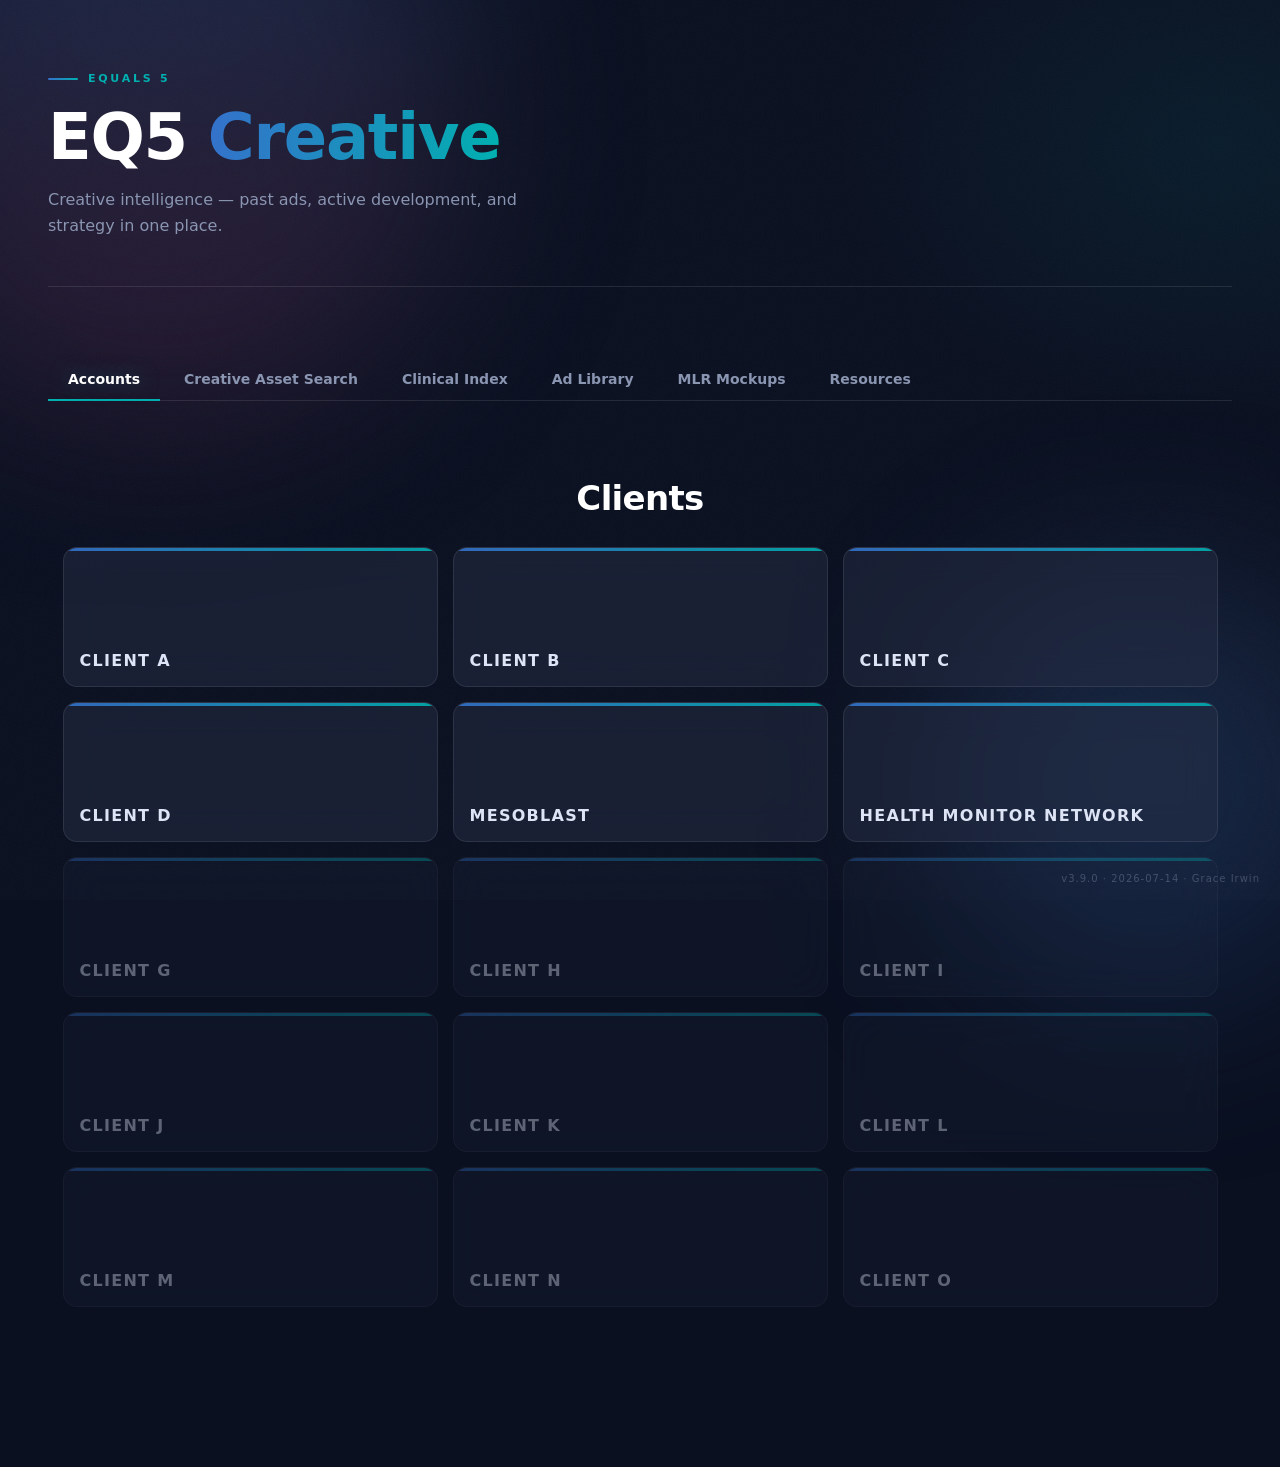
==== commit da35c913: "v3.9.0 — Move Resources campaign picker into main account sidebar" ====
--- a/index.html
+++ b/index.html
@@ -507,9 +507,6 @@
 .acct-mlr-date-remove:hover { color:#ff6b6b; }
 .acct-mlr-dates-empty { font-size:13px; color:var(--muted); margin-bottom:8px; }
 
-.acct-mlr-layout { display:flex; gap:24px; align-items:flex-start; }
-.acct-mlr-nav { width:200px; min-width:200px; flex-shrink:0; display:flex; flex-direction:column; gap:2px; }
-.acct-mlr-panels { flex:1; min-width:0; }
 .acct-mlr-panel { display:none; }
 .acct-mlr-panel.active { display:block; }
 .acct-mlr-placeholder-badge { display:inline-block; margin-left:6px; padding:2px 8px; font-size:10px; font-weight:700; text-transform:uppercase; letter-spacing:0.06em; color:var(--cyan-alt); border:1px solid rgba(1,176,176,0.4); border-radius:20px; vertical-align:middle; white-space:nowrap; }
@@ -948,28 +945,23 @@
       </div>
       <div class="acct-mlr-data">
         <div class="acct-section-label">RESOURCES</div>
-        <div class="acct-mlr-layout">
-          <div class="acct-mlr-nav">
-            <button type="button" class="acct-sidebar-campaign-btn active" data-mlr-campaign="default" onclick="acctSelectMlrCampaign(this)">Primary Campaign</button>
-          </div>
-          <div class="acct-mlr-panels">
-            <div class="acct-mlr-panel active" data-mlr-campaign-panel="default">
-              <div class="acct-info-grid">
-                <div class="acct-info-card"><div class="acct-info-label">Ad Name</div><div class="acct-info-value">XXXXX</div></div>
-                <div class="acct-info-card"><div class="acct-info-label">Job Code</div><div class="acct-info-value">US-BBB-XXXX</div></div>
-                <div class="acct-info-card"><div class="acct-info-label">Social Channel</div><div class="acct-info-value">Meta</div></div>
-                <div class="acct-info-card"><div class="acct-info-label">Run Dates</div><div class="acct-info-value">X/XX/XX–X/XX/XX</div></div>
-                <div class="acct-info-card"><div class="acct-info-label">ISI</div><input class="mlr-input acct-field-input" type="text" data-field="isi-link" placeholder="Paste ISI link…" oninput="acctSaveField(this)"></div>
-                <div class="acct-info-card"><div class="acct-info-label">HCP Landing Site</div><input class="mlr-input acct-field-input" type="text" data-field="hcp-landing-site" placeholder="Paste HCP landing site link…" oninput="acctSaveField(this)"></div>
-                <div class="acct-info-card"><div class="acct-info-label">MLR Submission Date</div><input class="mlr-input acct-field-input" type="date" data-field="mlr-submission-date" oninput="acctSaveField(this)"></div>
-                <div class="acct-info-card acct-info-card-mlrdates"><div class="acct-info-label">MLR Review Meeting Dates</div><div class="acct-mlr-dates-list" data-mlr-dates></div><button type="button" class="mlr-sent-open" onclick="acctAddMlrDate(this)">+ Add Date</button></div>
-                <div class="acct-info-card"><div class="acct-info-label">Examples / Reference Files</div><input class="mlr-input acct-field-input" type="text" data-field="examples-link" placeholder="Paste link to past ads/examples…" oninput="acctSaveField(this)"></div>
-                <div class="acct-info-card"><div class="acct-info-label">Figma File</div><input class="mlr-input acct-field-input" type="text" data-field="figma-link" placeholder="Paste Figma file link…" oninput="acctSaveField(this)"></div>
-                <div class="acct-info-card"><div class="acct-info-label">Destination Link</div><div class="acct-info-value">URL</div></div>
-                <div class="acct-info-card"><div class="acct-info-label">Matrix Link</div><input class="mlr-input acct-matrix-input" type="text" placeholder="Paste Google Drive spreadsheet link…" oninput="acctSaveMatrixLink(this)"></div>
-              </div>
-              <button class="mlr-export-btn" style="width:auto; padding:0 20px;" onclick="acctCopyCrossCheckPrompt(this)">Copy Cross-Check Prompt for Claude</button>
+        <div class="acct-mlr-panels">
+          <div class="acct-mlr-panel active" data-mlr-campaign-panel="default" data-mlr-campaign-label="Primary Campaign">
+            <div class="acct-info-grid">
+              <div class="acct-info-card"><div class="acct-info-label">Ad Name</div><div class="acct-info-value">XXXXX</div></div>
+              <div class="acct-info-card"><div class="acct-info-label">Job Code</div><div class="acct-info-value">US-BBB-XXXX</div></div>
+              <div class="acct-info-card"><div class="acct-info-label">Social Channel</div><div class="acct-info-value">Meta</div></div>
+              <div class="acct-info-card"><div class="acct-info-label">Run Dates</div><div class="acct-info-value">X/XX/XX–X/XX/XX</div></div>
+              <div class="acct-info-card"><div class="acct-info-label">ISI</div><input class="mlr-input acct-field-input" type="text" data-field="isi-link" placeholder="Paste ISI link…" oninput="acctSaveField(this)"></div>
+              <div class="acct-info-card"><div class="acct-info-label">HCP Landing Site</div><input class="mlr-input acct-field-input" type="text" data-field="hcp-landing-site" placeholder="Paste HCP landing site link…" oninput="acctSaveField(this)"></div>
+              <div class="acct-info-card"><div class="acct-info-label">MLR Submission Date</div><input class="mlr-input acct-field-input" type="date" data-field="mlr-submission-date" oninput="acctSaveField(this)"></div>
+              <div class="acct-info-card acct-info-card-mlrdates"><div class="acct-info-label">MLR Review Meeting Dates</div><div class="acct-mlr-dates-list" data-mlr-dates></div><button type="button" class="mlr-sent-open" onclick="acctAddMlrDate(this)">+ Add Date</button></div>
+              <div class="acct-info-card"><div class="acct-info-label">Examples / Reference Files</div><input class="mlr-input acct-field-input" type="text" data-field="examples-link" placeholder="Paste link to past ads/examples…" oninput="acctSaveField(this)"></div>
+              <div class="acct-info-card"><div class="acct-info-label">Figma File</div><input class="mlr-input acct-field-input" type="text" data-field="figma-link" placeholder="Paste Figma file link…" oninput="acctSaveField(this)"></div>
+              <div class="acct-info-card"><div class="acct-info-label">Destination Link</div><div class="acct-info-value">URL</div></div>
+              <div class="acct-info-card"><div class="acct-info-label">Matrix Link</div><input class="mlr-input acct-matrix-input" type="text" placeholder="Paste Google Drive spreadsheet link…" oninput="acctSaveMatrixLink(this)"></div>
             </div>
+            <button class="mlr-export-btn" style="width:auto; padding:0 20px;" onclick="acctCopyCrossCheckPrompt(this)">Copy Cross-Check Prompt for Claude</button>
           </div>
         </div>
       </div>
@@ -1011,28 +1003,23 @@
       </div>
       <div class="acct-mlr-data">
         <div class="acct-section-label">RESOURCES</div>
-        <div class="acct-mlr-layout">
-          <div class="acct-mlr-nav">
-            <button type="button" class="acct-sidebar-campaign-btn active" data-mlr-campaign="default" onclick="acctSelectMlrCampaign(this)">Primary Campaign</button>
-          </div>
-          <div class="acct-mlr-panels">
-            <div class="acct-mlr-panel active" data-mlr-campaign-panel="default">
-              <div class="acct-info-grid">
-                <div class="acct-info-card"><div class="acct-info-label">Ad Name</div><div class="acct-info-value">XXXXX</div></div>
-                <div class="acct-info-card"><div class="acct-info-label">Job Code</div><div class="acct-info-value">US-BBB-XXXX</div></div>
-                <div class="acct-info-card"><div class="acct-info-label">Social Channel</div><div class="acct-info-value">Meta</div></div>
-                <div class="acct-info-card"><div class="acct-info-label">Run Dates</div><div class="acct-info-value">X/XX/XX–X/XX/XX</div></div>
-                <div class="acct-info-card"><div class="acct-info-label">ISI</div><input class="mlr-input acct-field-input" type="text" data-field="isi-link" placeholder="Paste ISI link…" oninput="acctSaveField(this)"></div>
-                <div class="acct-info-card"><div class="acct-info-label">HCP Landing Site</div><input class="mlr-input acct-field-input" type="text" data-field="hcp-landing-site" placeholder="Paste HCP landing site link…" oninput="acctSaveField(this)"></div>
-                <div class="acct-info-card"><div class="acct-info-label">MLR Submission Date</div><input class="mlr-input acct-field-input" type="date" data-field="mlr-submission-date" oninput="acctSaveField(this)"></div>
-                <div class="acct-info-card acct-info-card-mlrdates"><div class="acct-info-label">MLR Review Meeting Dates</div><div class="acct-mlr-dates-list" data-mlr-dates></div><button type="button" class="mlr-sent-open" onclick="acctAddMlrDate(this)">+ Add Date</button></div>
-                <div class="acct-info-card"><div class="acct-info-label">Examples / Reference Files</div><input class="mlr-input acct-field-input" type="text" data-field="examples-link" placeholder="Paste link to past ads/examples…" oninput="acctSaveField(this)"></div>
-                <div class="acct-info-card"><div class="acct-info-label">Figma File</div><input class="mlr-input acct-field-input" type="text" data-field="figma-link" placeholder="Paste Figma file link…" oninput="acctSaveField(this)"></div>
-                <div class="acct-info-card"><div class="acct-info-label">Destination Link</div><div class="acct-info-value">URL</div></div>
-                <div class="acct-info-card"><div class="acct-info-label">Matrix Link</div><input class="mlr-input acct-matrix-input" type="text" placeholder="Paste Google Drive spreadsheet link…" oninput="acctSaveMatrixLink(this)"></div>
-              </div>
-              <button class="mlr-export-btn" style="width:auto; padding:0 20px;" onclick="acctCopyCrossCheckPrompt(this)">Copy Cross-Check Prompt for Claude</button>
+        <div class="acct-mlr-panels">
+          <div class="acct-mlr-panel active" data-mlr-campaign-panel="default" data-mlr-campaign-label="Primary Campaign">
+            <div class="acct-info-grid">
+              <div class="acct-info-card"><div class="acct-info-label">Ad Name</div><div class="acct-info-value">XXXXX</div></div>
+              <div class="acct-info-card"><div class="acct-info-label">Job Code</div><div class="acct-info-value">US-BBB-XXXX</div></div>
+              <div class="acct-info-card"><div class="acct-info-label">Social Channel</div><div class="acct-info-value">Meta</div></div>
+              <div class="acct-info-card"><div class="acct-info-label">Run Dates</div><div class="acct-info-value">X/XX/XX–X/XX/XX</div></div>
+              <div class="acct-info-card"><div class="acct-info-label">ISI</div><input class="mlr-input acct-field-input" type="text" data-field="isi-link" placeholder="Paste ISI link…" oninput="acctSaveField(this)"></div>
+              <div class="acct-info-card"><div class="acct-info-label">HCP Landing Site</div><input class="mlr-input acct-field-input" type="text" data-field="hcp-landing-site" placeholder="Paste HCP landing site link…" oninput="acctSaveField(this)"></div>
+              <div class="acct-info-card"><div class="acct-info-label">MLR Submission Date</div><input class="mlr-input acct-field-input" type="date" data-field="mlr-submission-date" oninput="acctSaveField(this)"></div>
+              <div class="acct-info-card acct-info-card-mlrdates"><div class="acct-info-label">MLR Review Meeting Dates</div><div class="acct-mlr-dates-list" data-mlr-dates></div><button type="button" class="mlr-sent-open" onclick="acctAddMlrDate(this)">+ Add Date</button></div>
+              <div class="acct-info-card"><div class="acct-info-label">Examples / Reference Files</div><input class="mlr-input acct-field-input" type="text" data-field="examples-link" placeholder="Paste link to past ads/examples…" oninput="acctSaveField(this)"></div>
+              <div class="acct-info-card"><div class="acct-info-label">Figma File</div><input class="mlr-input acct-field-input" type="text" data-field="figma-link" placeholder="Paste Figma file link…" oninput="acctSaveField(this)"></div>
+              <div class="acct-info-card"><div class="acct-info-label">Destination Link</div><div class="acct-info-value">URL</div></div>
+              <div class="acct-info-card"><div class="acct-info-label">Matrix Link</div><input class="mlr-input acct-matrix-input" type="text" placeholder="Paste Google Drive spreadsheet link…" oninput="acctSaveMatrixLink(this)"></div>
             </div>
+            <button class="mlr-export-btn" style="width:auto; padding:0 20px;" onclick="acctCopyCrossCheckPrompt(this)">Copy Cross-Check Prompt for Claude</button>
           </div>
         </div>
       </div>
@@ -1056,28 +1043,23 @@
       </div>
       <div class="acct-mlr-data">
         <div class="acct-section-label">RESOURCES</div>
-        <div class="acct-mlr-layout">
-          <div class="acct-mlr-nav">
-            <button type="button" class="acct-sidebar-campaign-btn active" data-mlr-campaign="default" onclick="acctSelectMlrCampaign(this)">Primary Campaign</button>
-          </div>
-          <div class="acct-mlr-panels">
-            <div class="acct-mlr-panel active" data-mlr-campaign-panel="default">
-              <div class="acct-info-grid">
-                <div class="acct-info-card"><div class="acct-info-label">Ad Name</div><div class="acct-info-value">XXXXX</div></div>
-                <div class="acct-info-card"><div class="acct-info-label">Job Code</div><div class="acct-info-value">US-BBB-XXXX</div></div>
-                <div class="acct-info-card"><div class="acct-info-label">Social Channel</div><div class="acct-info-value">Meta</div></div>
-                <div class="acct-info-card"><div class="acct-info-label">Run Dates</div><div class="acct-info-value">X/XX/XX–X/XX/XX</div></div>
-                <div class="acct-info-card"><div class="acct-info-label">ISI</div><input class="mlr-input acct-field-input" type="text" data-field="isi-link" placeholder="Paste ISI link…" oninput="acctSaveField(this)"></div>
-                <div class="acct-info-card"><div class="acct-info-label">HCP Landing Site</div><input class="mlr-input acct-field-input" type="text" data-field="hcp-landing-site" placeholder="Paste HCP landing site link…" oninput="acctSaveField(this)"></div>
-                <div class="acct-info-card"><div class="acct-info-label">MLR Submission Date</div><input class="mlr-input acct-field-input" type="date" data-field="mlr-submission-date" oninput="acctSaveField(this)"></div>
-                <div class="acct-info-card acct-info-card-mlrdates"><div class="acct-info-label">MLR Review Meeting Dates</div><div class="acct-mlr-dates-list" data-mlr-dates></div><button type="button" class="mlr-sent-open" onclick="acctAddMlrDate(this)">+ Add Date</button></div>
-                <div class="acct-info-card"><div class="acct-info-label">Examples / Reference Files</div><input class="mlr-input acct-field-input" type="text" data-field="examples-link" placeholder="Paste link to past ads/examples…" oninput="acctSaveField(this)"></div>
-                <div class="acct-info-card"><div class="acct-info-label">Figma File</div><input class="mlr-input acct-field-input" type="text" data-field="figma-link" placeholder="Paste Figma file link…" oninput="acctSaveField(this)"></div>
-                <div class="acct-info-card"><div class="acct-info-label">Destination Link</div><div class="acct-info-value">URL</div></div>
-                <div class="acct-info-card"><div class="acct-info-label">Matrix Link</div><input class="mlr-input acct-matrix-input" type="text" placeholder="Paste Google Drive spreadsheet link…" oninput="acctSaveMatrixLink(this)"></div>
-              </div>
-              <button class="mlr-export-btn" style="width:auto; padding:0 20px;" onclick="acctCopyCrossCheckPrompt(this)">Copy Cross-Check Prompt for Claude</button>
+        <div class="acct-mlr-panels">
+          <div class="acct-mlr-panel active" data-mlr-campaign-panel="default" data-mlr-campaign-label="Primary Campaign">
+            <div class="acct-info-grid">
+              <div class="acct-info-card"><div class="acct-info-label">Ad Name</div><div class="acct-info-value">XXXXX</div></div>
+              <div class="acct-info-card"><div class="acct-info-label">Job Code</div><div class="acct-info-value">US-BBB-XXXX</div></div>
+              <div class="acct-info-card"><div class="acct-info-label">Social Channel</div><div class="acct-info-value">Meta</div></div>
+              <div class="acct-info-card"><div class="acct-info-label">Run Dates</div><div class="acct-info-value">X/XX/XX–X/XX/XX</div></div>
+              <div class="acct-info-card"><div class="acct-info-label">ISI</div><input class="mlr-input acct-field-input" type="text" data-field="isi-link" placeholder="Paste ISI link…" oninput="acctSaveField(this)"></div>
+              <div class="acct-info-card"><div class="acct-info-label">HCP Landing Site</div><input class="mlr-input acct-field-input" type="text" data-field="hcp-landing-site" placeholder="Paste HCP landing site link…" oninput="acctSaveField(this)"></div>
+              <div class="acct-info-card"><div class="acct-info-label">MLR Submission Date</div><input class="mlr-input acct-field-input" type="date" data-field="mlr-submission-date" oninput="acctSaveField(this)"></div>
+              <div class="acct-info-card acct-info-card-mlrdates"><div class="acct-info-label">MLR Review Meeting Dates</div><div class="acct-mlr-dates-list" data-mlr-dates></div><button type="button" class="mlr-sent-open" onclick="acctAddMlrDate(this)">+ Add Date</button></div>
+              <div class="acct-info-card"><div class="acct-info-label">Examples / Reference Files</div><input class="mlr-input acct-field-input" type="text" data-field="examples-link" placeholder="Paste link to past ads/examples…" oninput="acctSaveField(this)"></div>
+              <div class="acct-info-card"><div class="acct-info-label">Figma File</div><input class="mlr-input acct-field-input" type="text" data-field="figma-link" placeholder="Paste Figma file link…" oninput="acctSaveField(this)"></div>
+              <div class="acct-info-card"><div class="acct-info-label">Destination Link</div><div class="acct-info-value">URL</div></div>
+              <div class="acct-info-card"><div class="acct-info-label">Matrix Link</div><input class="mlr-input acct-matrix-input" type="text" placeholder="Paste Google Drive spreadsheet link…" oninput="acctSaveMatrixLink(this)"></div>
             </div>
+            <button class="mlr-export-btn" style="width:auto; padding:0 20px;" onclick="acctCopyCrossCheckPrompt(this)">Copy Cross-Check Prompt for Claude</button>
           </div>
         </div>
       </div>
@@ -1101,28 +1083,23 @@
       </div>
       <div class="acct-mlr-data">
         <div class="acct-section-label">RESOURCES</div>
-        <div class="acct-mlr-layout">
-          <div class="acct-mlr-nav">
-            <button type="button" class="acct-sidebar-campaign-btn active" data-mlr-campaign="default" onclick="acctSelectMlrCampaign(this)">Primary Campaign</button>
-          </div>
-          <div class="acct-mlr-panels">
-            <div class="acct-mlr-panel active" data-mlr-campaign-panel="default">
-              <div class="acct-info-grid">
-                <div class="acct-info-card"><div class="acct-info-label">Ad Name</div><div class="acct-info-value">XXXXX</div></div>
-                <div class="acct-info-card"><div class="acct-info-label">Job Code</div><div class="acct-info-value">US-BBB-XXXX</div></div>
-                <div class="acct-info-card"><div class="acct-info-label">Social Channel</div><div class="acct-info-value">Meta</div></div>
-                <div class="acct-info-card"><div class="acct-info-label">Run Dates</div><div class="acct-info-value">X/XX/XX–X/XX/XX</div></div>
-                <div class="acct-info-card"><div class="acct-info-label">ISI</div><input class="mlr-input acct-field-input" type="text" data-field="isi-link" placeholder="Paste ISI link…" oninput="acctSaveField(this)"></div>
-                <div class="acct-info-card"><div class="acct-info-label">HCP Landing Site</div><input class="mlr-input acct-field-input" type="text" data-field="hcp-landing-site" placeholder="Paste HCP landing site link…" oninput="acctSaveField(this)"></div>
-                <div class="acct-info-card"><div class="acct-info-label">MLR Submission Date</div><input class="mlr-input acct-field-input" type="date" data-field="mlr-submission-date" oninput="acctSaveField(this)"></div>
-                <div class="acct-info-card acct-info-card-mlrdates"><div class="acct-info-label">MLR Review Meeting Dates</div><div class="acct-mlr-dates-list" data-mlr-dates></div><button type="button" class="mlr-sent-open" onclick="acctAddMlrDate(this)">+ Add Date</button></div>
-                <div class="acct-info-card"><div class="acct-info-label">Examples / Reference Files</div><input class="mlr-input acct-field-input" type="text" data-field="examples-link" placeholder="Paste link to past ads/examples…" oninput="acctSaveField(this)"></div>
-                <div class="acct-info-card"><div class="acct-info-label">Figma File</div><input class="mlr-input acct-field-input" type="text" data-field="figma-link" placeholder="Paste Figma file link…" oninput="acctSaveField(this)"></div>
-                <div class="acct-info-card"><div class="acct-info-label">Destination Link</div><div class="acct-info-value">URL</div></div>
-                <div class="acct-info-card"><div class="acct-info-label">Matrix Link</div><input class="mlr-input acct-matrix-input" type="text" placeholder="Paste Google Drive spreadsheet link…" oninput="acctSaveMatrixLink(this)"></div>
-              </div>
-              <button class="mlr-export-btn" style="width:auto; padding:0 20px;" onclick="acctCopyCrossCheckPrompt(this)">Copy Cross-Check Prompt for Claude</button>
+        <div class="acct-mlr-panels">
+          <div class="acct-mlr-panel active" data-mlr-campaign-panel="default" data-mlr-campaign-label="Primary Campaign">
+            <div class="acct-info-grid">
+              <div class="acct-info-card"><div class="acct-info-label">Ad Name</div><div class="acct-info-value">XXXXX</div></div>
+              <div class="acct-info-card"><div class="acct-info-label">Job Code</div><div class="acct-info-value">US-BBB-XXXX</div></div>
+              <div class="acct-info-card"><div class="acct-info-label">Social Channel</div><div class="acct-info-value">Meta</div></div>
+              <div class="acct-info-card"><div class="acct-info-label">Run Dates</div><div class="acct-info-value">X/XX/XX–X/XX/XX</div></div>
+              <div class="acct-info-card"><div class="acct-info-label">ISI</div><input class="mlr-input acct-field-input" type="text" data-field="isi-link" placeholder="Paste ISI link…" oninput="acctSaveField(this)"></div>
+              <div class="acct-info-card"><div class="acct-info-label">HCP Landing Site</div><input class="mlr-input acct-field-input" type="text" data-field="hcp-landing-site" placeholder="Paste HCP landing site link…" oninput="acctSaveField(this)"></div>
+              <div class="acct-info-card"><div class="acct-info-label">MLR Submission Date</div><input class="mlr-input acct-field-input" type="date" data-field="mlr-submission-date" oninput="acctSaveField(this)"></div>
+              <div class="acct-info-card acct-info-card-mlrdates"><div class="acct-info-label">MLR Review Meeting Dates</div><div class="acct-mlr-dates-list" data-mlr-dates></div><button type="button" class="mlr-sent-open" onclick="acctAddMlrDate(this)">+ Add Date</button></div>
+              <div class="acct-info-card"><div class="acct-info-label">Examples / Reference Files</div><input class="mlr-input acct-field-input" type="text" data-field="examples-link" placeholder="Paste link to past ads/examples…" oninput="acctSaveField(this)"></div>
+              <div class="acct-info-card"><div class="acct-info-label">Figma File</div><input class="mlr-input acct-field-input" type="text" data-field="figma-link" placeholder="Paste Figma file link…" oninput="acctSaveField(this)"></div>
+              <div class="acct-info-card"><div class="acct-info-label">Destination Link</div><div class="acct-info-value">URL</div></div>
+              <div class="acct-info-card"><div class="acct-info-label">Matrix Link</div><input class="mlr-input acct-matrix-input" type="text" placeholder="Paste Google Drive spreadsheet link…" oninput="acctSaveMatrixLink(this)"></div>
             </div>
+            <button class="mlr-export-btn" style="width:auto; padding:0 20px;" onclick="acctCopyCrossCheckPrompt(this)">Copy Cross-Check Prompt for Claude</button>
           </div>
         </div>
       </div>
@@ -1146,45 +1123,39 @@
       </div>
       <div class="acct-mlr-data">
         <div class="acct-section-label">RESOURCES</div>
-        <div class="acct-mlr-layout">
-          <div class="acct-mlr-nav">
-            <button type="button" class="acct-sidebar-campaign-btn active" data-mlr-campaign="ryoncil-hcp-social" onclick="acctSelectMlrCampaign(this)">RYONCIL HCP Social</button>
-            <button type="button" class="acct-sidebar-campaign-btn" data-mlr-campaign="new-campaign-placeholder" onclick="acctSelectMlrCampaign(this)">+ New Campaign<span class="acct-mlr-placeholder-badge">Placeholder</span></button>
-          </div>
-          <div class="acct-mlr-panels">
-            <div class="acct-mlr-panel active" data-mlr-campaign-panel="ryoncil-hcp-social">
-              <div class="acct-info-grid">
-                <div class="acct-info-card"><div class="acct-info-label">Campaign</div><div class="acct-info-value">Ryoncil HCP Social — Concept Mockups</div></div>
-                <div class="acct-info-card"><div class="acct-info-label">Job Codes</div><div class="acct-info-value">MAT298–MAT315</div></div>
-                <div class="acct-info-card"><div class="acct-info-label">Social Channels</div><div class="acct-info-value">Instagram · Facebook · LinkedIn</div></div>
-                <div class="acct-info-card"><div class="acct-info-label">Handle</div><div class="acct-info-value">@ Rare Pediatric News</div></div>
-                <div class="acct-info-card"><div class="acct-info-label">ISI</div><input class="mlr-input acct-field-input" type="text" data-field="isi-link" data-default="See full Prescribing Information" placeholder="Paste ISI link…" oninput="acctSaveField(this)"></div>
-                <div class="acct-info-card"><div class="acct-info-label">HCP Landing Site</div><input class="mlr-input acct-field-input" type="text" data-field="hcp-landing-site" data-default="https://www.ryoncilhcp.com" placeholder="Paste HCP landing site link…" oninput="acctSaveField(this)"></div>
-                <div class="acct-info-card"><div class="acct-info-label">MLR Submission Date</div><input class="mlr-input acct-field-input" type="date" data-field="mlr-submission-date" oninput="acctSaveField(this)"></div>
-                <div class="acct-info-card acct-info-card-mlrdates"><div class="acct-info-label">MLR Review Meeting Dates</div><div class="acct-mlr-dates-list" data-mlr-dates></div><button type="button" class="mlr-sent-open" onclick="acctAddMlrDate(this)">+ Add Date</button></div>
-                <div class="acct-info-card"><div class="acct-info-label">Examples / Reference Files</div><input class="mlr-input acct-field-input" type="text" data-field="examples-link" placeholder="Paste link to past ads/examples…" oninput="acctSaveField(this)"></div>
-                <div class="acct-info-card"><div class="acct-info-label">Figma File</div><input class="mlr-input acct-field-input" type="text" data-field="figma-link" placeholder="Paste Figma file link…" oninput="acctSaveField(this)"></div>
-                <div class="acct-info-card"><div class="acct-info-label">Audience</div><div class="acct-info-value">Prescribing · Non-prescribing physicians</div></div>
-                <div class="acct-info-card"><div class="acct-info-label">Matrix Link</div><input class="mlr-input acct-matrix-input" type="text" placeholder="Paste Google Drive spreadsheet link…" oninput="acctSaveMatrixLink(this)"></div>
-              </div>
-              <button class="mlr-export-btn" style="width:auto; padding:0 20px;" onclick="acctCopyCrossCheckPrompt(this)">Copy Cross-Check Prompt for Claude</button>
+        <div class="acct-mlr-panels">
+          <div class="acct-mlr-panel active" data-mlr-campaign-panel="ryoncil-hcp-social" data-mlr-campaign-label="RYONCIL HCP Social">
+            <div class="acct-info-grid">
+              <div class="acct-info-card"><div class="acct-info-label">Campaign</div><div class="acct-info-value">Ryoncil HCP Social — Concept Mockups</div></div>
+              <div class="acct-info-card"><div class="acct-info-label">Job Codes</div><div class="acct-info-value">MAT298–MAT315</div></div>
+              <div class="acct-info-card"><div class="acct-info-label">Social Channels</div><div class="acct-info-value">Instagram · Facebook · LinkedIn</div></div>
+              <div class="acct-info-card"><div class="acct-info-label">Handle</div><div class="acct-info-value">@ Rare Pediatric News</div></div>
+              <div class="acct-info-card"><div class="acct-info-label">ISI</div><input class="mlr-input acct-field-input" type="text" data-field="isi-link" data-default="See full Prescribing Information" placeholder="Paste ISI link…" oninput="acctSaveField(this)"></div>
+              <div class="acct-info-card"><div class="acct-info-label">HCP Landing Site</div><input class="mlr-input acct-field-input" type="text" data-field="hcp-landing-site" data-default="https://www.ryoncilhcp.com" placeholder="Paste HCP landing site link…" oninput="acctSaveField(this)"></div>
+              <div class="acct-info-card"><div class="acct-info-label">MLR Submission Date</div><input class="mlr-input acct-field-input" type="date" data-field="mlr-submission-date" oninput="acctSaveField(this)"></div>
+              <div class="acct-info-card acct-info-card-mlrdates"><div class="acct-info-label">MLR Review Meeting Dates</div><div class="acct-mlr-dates-list" data-mlr-dates></div><button type="button" class="mlr-sent-open" onclick="acctAddMlrDate(this)">+ Add Date</button></div>
+              <div class="acct-info-card"><div class="acct-info-label">Examples / Reference Files</div><input class="mlr-input acct-field-input" type="text" data-field="examples-link" placeholder="Paste link to past ads/examples…" oninput="acctSaveField(this)"></div>
+              <div class="acct-info-card"><div class="acct-info-label">Figma File</div><input class="mlr-input acct-field-input" type="text" data-field="figma-link" placeholder="Paste Figma file link…" oninput="acctSaveField(this)"></div>
+              <div class="acct-info-card"><div class="acct-info-label">Audience</div><div class="acct-info-value">Prescribing · Non-prescribing physicians</div></div>
+              <div class="acct-info-card"><div class="acct-info-label">Matrix Link</div><input class="mlr-input acct-matrix-input" type="text" placeholder="Paste Google Drive spreadsheet link…" oninput="acctSaveMatrixLink(this)"></div>
             </div>
-            <div class="acct-mlr-panel" data-mlr-campaign-panel="new-campaign-placeholder">
-              <div class="acct-info-grid">
-                <div class="acct-info-card"><div class="acct-info-label">Campaign</div><div class="acct-info-value">TBD — next Mesoblast campaign</div></div>
-                <div class="acct-info-card"><div class="acct-info-label">Job Codes</div><div class="acct-info-value">TBD</div></div>
-                <div class="acct-info-card"><div class="acct-info-label">Social Channels</div><div class="acct-info-value">TBD</div></div>
-                <div class="acct-info-card"><div class="acct-info-label">Handle</div><div class="acct-info-value">TBD</div></div>
-                <div class="acct-info-card"><div class="acct-info-label">ISI</div><input class="mlr-input acct-field-input" type="text" data-field="isi-link" placeholder="Paste ISI link…" oninput="acctSaveField(this)"></div>
-                <div class="acct-info-card"><div class="acct-info-label">HCP Landing Site</div><input class="mlr-input acct-field-input" type="text" data-field="hcp-landing-site" placeholder="Paste HCP landing site link…" oninput="acctSaveField(this)"></div>
-                <div class="acct-info-card"><div class="acct-info-label">MLR Submission Date</div><input class="mlr-input acct-field-input" type="date" data-field="mlr-submission-date" oninput="acctSaveField(this)"></div>
-                <div class="acct-info-card acct-info-card-mlrdates"><div class="acct-info-label">MLR Review Meeting Dates</div><div class="acct-mlr-dates-list" data-mlr-dates></div><button type="button" class="mlr-sent-open" onclick="acctAddMlrDate(this)">+ Add Date</button></div>
-                <div class="acct-info-card"><div class="acct-info-label">Examples / Reference Files</div><input class="mlr-input acct-field-input" type="text" data-field="examples-link" placeholder="Paste link to past ads/examples…" oninput="acctSaveField(this)"></div>
-                <div class="acct-info-card"><div class="acct-info-label">Figma File</div><input class="mlr-input acct-field-input" type="text" data-field="figma-link" placeholder="Paste Figma file link…" oninput="acctSaveField(this)"></div>
-                <div class="acct-info-card"><div class="acct-info-label">Matrix Link</div><input class="mlr-input acct-matrix-input" type="text" placeholder="Paste Google Drive spreadsheet link…" oninput="acctSaveMatrixLink(this)"></div>
-              </div>
-              <button class="mlr-export-btn" style="width:auto; padding:0 20px;" onclick="acctCopyCrossCheckPrompt(this)">Copy Cross-Check Prompt for Claude</button>
+            <button class="mlr-export-btn" style="width:auto; padding:0 20px;" onclick="acctCopyCrossCheckPrompt(this)">Copy Cross-Check Prompt for Claude</button>
+          </div>
+          <div class="acct-mlr-panel" data-mlr-campaign-panel="new-campaign-placeholder" data-mlr-campaign-label="+ New Campaign" data-mlr-placeholder="true">
+            <div class="acct-info-grid">
+              <div class="acct-info-card"><div class="acct-info-label">Campaign</div><div class="acct-info-value">TBD — next Mesoblast campaign</div></div>
+              <div class="acct-info-card"><div class="acct-info-label">Job Codes</div><div class="acct-info-value">TBD</div></div>
+              <div class="acct-info-card"><div class="acct-info-label">Social Channels</div><div class="acct-info-value">TBD</div></div>
+              <div class="acct-info-card"><div class="acct-info-label">Handle</div><div class="acct-info-value">TBD</div></div>
+              <div class="acct-info-card"><div class="acct-info-label">ISI</div><input class="mlr-input acct-field-input" type="text" data-field="isi-link" placeholder="Paste ISI link…" oninput="acctSaveField(this)"></div>
+              <div class="acct-info-card"><div class="acct-info-label">HCP Landing Site</div><input class="mlr-input acct-field-input" type="text" data-field="hcp-landing-site" placeholder="Paste HCP landing site link…" oninput="acctSaveField(this)"></div>
+              <div class="acct-info-card"><div class="acct-info-label">MLR Submission Date</div><input class="mlr-input acct-field-input" type="date" data-field="mlr-submission-date" oninput="acctSaveField(this)"></div>
+              <div class="acct-info-card acct-info-card-mlrdates"><div class="acct-info-label">MLR Review Meeting Dates</div><div class="acct-mlr-dates-list" data-mlr-dates></div><button type="button" class="mlr-sent-open" onclick="acctAddMlrDate(this)">+ Add Date</button></div>
+              <div class="acct-info-card"><div class="acct-info-label">Examples / Reference Files</div><input class="mlr-input acct-field-input" type="text" data-field="examples-link" placeholder="Paste link to past ads/examples…" oninput="acctSaveField(this)"></div>
+              <div class="acct-info-card"><div class="acct-info-label">Figma File</div><input class="mlr-input acct-field-input" type="text" data-field="figma-link" placeholder="Paste Figma file link…" oninput="acctSaveField(this)"></div>
+              <div class="acct-info-card"><div class="acct-info-label">Matrix Link</div><input class="mlr-input acct-matrix-input" type="text" placeholder="Paste Google Drive spreadsheet link…" oninput="acctSaveMatrixLink(this)"></div>
             </div>
+            <button class="mlr-export-btn" style="width:auto; padding:0 20px;" onclick="acctCopyCrossCheckPrompt(this)">Copy Cross-Check Prompt for Claude</button>
           </div>
         </div>
       </div>
@@ -1232,29 +1203,24 @@
       </div>
       <div class="acct-mlr-data">
         <div class="acct-section-label">RESOURCES</div>
-        <div class="acct-mlr-layout">
-          <div class="acct-mlr-nav">
-            <button type="button" class="acct-sidebar-campaign-btn active" data-mlr-campaign="default" onclick="acctSelectMlrCampaign(this)">Digital Clinician Update — Kisunla Unbranded 2026</button>
-          </div>
-          <div class="acct-mlr-panels">
-            <div class="acct-mlr-panel active" data-mlr-campaign-panel="default">
-              <div class="acct-info-grid">
-                <div class="acct-info-card"><div class="acct-info-label">Campaign</div><div class="acct-info-value">Digital Clinician Update — Cognitive Health (Cognitively Unimpaired) — Kisunla Unbranded 2026</div></div>
-                <div class="acct-info-card"><div class="acct-info-label">Job Code</div><div class="acct-info-value">LUJ26-DCU-CH-UBSIK</div></div>
-                <div class="acct-info-card"><div class="acct-info-label">Social Channels</div><div class="acct-info-value">Facebook &amp; Instagram — In-Feed Static</div></div>
-                <div class="acct-info-card"><div class="acct-info-label">Handle</div><div class="acct-info-value">Health Monitor Clinician Update (Facebook)</div></div>
-                <div class="acct-info-card"><div class="acct-info-label">ISI</div><input class="mlr-input acct-field-input" type="text" data-field="isi-link" data-default="N/A — unbranded disease-state content" placeholder="Paste ISI link…" oninput="acctSaveField(this)"></div>
-                <div class="acct-info-card"><div class="acct-info-label">HCP Landing Site</div><input class="mlr-input acct-field-input" type="text" data-field="hcp-landing-site" placeholder="Paste HCP landing site link…" oninput="acctSaveField(this)"></div>
-                <div class="acct-info-card"><div class="acct-info-label">MLR Submission Date</div><input class="mlr-input acct-field-input" type="date" data-field="mlr-submission-date" oninput="acctSaveField(this)"></div>
-                <div class="acct-info-card acct-info-card-mlrdates"><div class="acct-info-label">MLR Review Meeting Dates</div><div class="acct-mlr-dates-list" data-mlr-dates></div><button type="button" class="mlr-sent-open" onclick="acctAddMlrDate(this)">+ Add Date</button></div>
-                <div class="acct-info-card"><div class="acct-info-label">Examples / Reference Files</div><input class="mlr-input acct-field-input" type="text" data-field="examples-link" placeholder="Paste link to past ads/examples…" oninput="acctSaveField(this)"></div>
-                <div class="acct-info-card"><div class="acct-info-label">Figma File</div><input class="mlr-input acct-field-input" type="text" data-field="figma-link" placeholder="Paste Figma file link…" oninput="acctSaveField(this)"></div>
-                <div class="acct-info-card"><div class="acct-info-label">Audience</div><div class="acct-info-value">HCPs / Clinicians — NPI-targeted</div></div>
-                <div class="acct-info-card"><div class="acct-info-label">Run Dates</div><div class="acct-info-value">7/8/2026 – 8/31/2026 · Budget $23,520</div></div>
-                <div class="acct-info-card"><div class="acct-info-label">Matrix Link</div><input class="mlr-input acct-matrix-input" type="text" placeholder="Paste Google Drive spreadsheet link…" oninput="acctSaveMatrixLink(this)"></div>
-              </div>
-              <button class="mlr-export-btn" style="width:auto; padding:0 20px;" onclick="acctCopyCrossCheckPrompt(this)">Copy Cross-Check Prompt for Claude</button>
+        <div class="acct-mlr-panels">
+          <div class="acct-mlr-panel active" data-mlr-campaign-panel="default" data-mlr-campaign-label="Digital Clinician Update — Kisunla Unbranded 2026">
+            <div class="acct-info-grid">
+              <div class="acct-info-card"><div class="acct-info-label">Campaign</div><div class="acct-info-value">Digital Clinician Update — Cognitive Health (Cognitively Unimpaired) — Kisunla Unbranded 2026</div></div>
+              <div class="acct-info-card"><div class="acct-info-label">Job Code</div><div class="acct-info-value">LUJ26-DCU-CH-UBSIK</div></div>
+              <div class="acct-info-card"><div class="acct-info-label">Social Channels</div><div class="acct-info-value">Facebook &amp; Instagram — In-Feed Static</div></div>
+              <div class="acct-info-card"><div class="acct-info-label">Handle</div><div class="acct-info-value">Health Monitor Clinician Update (Facebook)</div></div>
+              <div class="acct-info-card"><div class="acct-info-label">ISI</div><input class="mlr-input acct-field-input" type="text" data-field="isi-link" data-default="N/A — unbranded disease-state content" placeholder="Paste ISI link…" oninput="acctSaveField(this)"></div>
+              <div class="acct-info-card"><div class="acct-info-label">HCP Landing Site</div><input class="mlr-input acct-field-input" type="text" data-field="hcp-landing-site" placeholder="Paste HCP landing site link…" oninput="acctSaveField(this)"></div>
+              <div class="acct-info-card"><div class="acct-info-label">MLR Submission Date</div><input class="mlr-input acct-field-input" type="date" data-field="mlr-submission-date" oninput="acctSaveField(this)"></div>
+              <div class="acct-info-card acct-info-card-mlrdates"><div class="acct-info-label">MLR Review Meeting Dates</div><div class="acct-mlr-dates-list" data-mlr-dates></div><button type="button" class="mlr-sent-open" onclick="acctAddMlrDate(this)">+ Add Date</button></div>
+              <div class="acct-info-card"><div class="acct-info-label">Examples / Reference Files</div><input class="mlr-input acct-field-input" type="text" data-field="examples-link" placeholder="Paste link to past ads/examples…" oninput="acctSaveField(this)"></div>
+              <div class="acct-info-card"><div class="acct-info-label">Figma File</div><input class="mlr-input acct-field-input" type="text" data-field="figma-link" placeholder="Paste Figma file link…" oninput="acctSaveField(this)"></div>
+              <div class="acct-info-card"><div class="acct-info-label">Audience</div><div class="acct-info-value">HCPs / Clinicians — NPI-targeted</div></div>
+              <div class="acct-info-card"><div class="acct-info-label">Run Dates</div><div class="acct-info-value">7/8/2026 – 8/31/2026 · Budget $23,520</div></div>
+              <div class="acct-info-card"><div class="acct-info-label">Matrix Link</div><input class="mlr-input acct-matrix-input" type="text" placeholder="Paste Google Drive spreadsheet link…" oninput="acctSaveMatrixLink(this)"></div>
             </div>
+            <button class="mlr-export-btn" style="width:auto; padding:0 20px;" onclick="acctCopyCrossCheckPrompt(this)">Copy Cross-Check Prompt for Claude</button>
           </div>
         </div>
       </div>
@@ -2902,7 +2868,7 @@
 
 </div>
 
-<div class="version-badge">v3.8.0 · 2026-07-14 · Grace Irwin</div>
+<div class="version-badge">v3.9.0 · 2026-07-14 · Grace Irwin</div>
 
 <script>
 function showPanel(id) {
@@ -2916,6 +2882,7 @@
 let _acctClient = null;
 let _acctCampaign = 0;
 let _acctView = 'grid';
+let _acctMlrCampaign = null;
 let _acctCarouselSlides = [];
 let _acctCarouselIdx = 0;
 
@@ -2942,7 +2909,7 @@
   _acctCarouselRender();
 }
 
-function showClient(key, tabIdx) {
+function showClient(key, tabIdx, campaignSlug) {
   tabIdx = tabIdx || 0;
   _acctClient = key;
   _acctCampaign = 0;
@@ -2951,6 +2918,13 @@
   const data = document.getElementById('acct-data-' + key);
   const name = data.querySelector('.acct-client-label').textContent;
 
+  // The Resources tab's campaign picker lives in the main left sidebar (under
+  // the client name), not inside the tab itself — resolve which campaign is
+  // active from the hidden data before building the sidebar, so it can
+  // highlight the right entry.
+  const mlrPanelsHidden = data.querySelectorAll('.acct-mlr-data .acct-mlr-panel');
+  _acctMlrCampaign = campaignSlug || (mlrPanelsHidden[0] && mlrPanelsHidden[0].dataset.mlrCampaignPanel) || null;
+
   document.getElementById('acctTitle').textContent = name;
   document.getElementById('acctSubtitle').textContent = data.dataset.subtitle || 'Pharma — HCP Awareness';
 
@@ -2966,10 +2940,11 @@
   const mlrData = data.querySelector('.acct-mlr-data');
   document.getElementById('acct-tab-mlr').innerHTML = mlrData ? mlrData.innerHTML : '';
 
-  // Each campaign panel loads its own fields independently — switching
-  // campaigns in the nav just toggles visibility, no re-fetch needed.
+  // Each campaign panel loads its own fields independently — the sidebar
+  // picker just toggles which panel is visible, no re-fetch needed.
   document.getElementById('acct-tab-mlr').querySelectorAll('.acct-mlr-panel').forEach(panel => {
     const campaign = panel.dataset.mlrCampaignPanel;
+    panel.classList.toggle('active', campaign === _acctMlrCampaign);
 
     const matrixInput = panel.querySelector('.acct-matrix-input');
     if (matrixInput) {
@@ -2999,18 +2974,6 @@
   document.getElementById('acct-grid-view').style.display = 'none';
   document.getElementById('acct-detail-view').style.display = 'flex';
   document.getElementById('acct-message-view').style.display = 'none';
-}
-
-// Resources tab now supports multiple campaigns per account (side nav inside
-// the tab) — clicking a campaign just toggles which pre-loaded panel shows.
-function acctSelectMlrCampaign(btn) {
-  const nav = btn.parentElement;
-  nav.querySelectorAll('.acct-sidebar-campaign-btn').forEach(b => b.classList.toggle('active', b === btn));
-
-  const panels = document.getElementById('acct-tab-mlr').querySelector('.acct-mlr-panels');
-  panels.querySelectorAll('.acct-mlr-panel').forEach(p => {
-    p.classList.toggle('active', p.dataset.mlrCampaignPanel === btn.dataset.mlrCampaign);
-  });
 }
 
 function acctSaveMatrixLink(input) {
@@ -3126,6 +3089,25 @@
   btn.className = 'acct-sidebar-client-btn active';
   btn.textContent = clients[activeKey] || ('Client ' + activeKey.toUpperCase());
   sidebar.appendChild(btn);
+
+  // Campaign picker for the Resources tab, nested under the client name —
+  // clicking a campaign jumps straight to Resources scoped to that campaign.
+  const data = document.getElementById('acct-data-' + activeKey);
+  const mlrPanels = data.querySelectorAll('.acct-mlr-data .acct-mlr-panel');
+  if (mlrPanels.length) {
+    const subWrap = document.createElement('div');
+    subWrap.className = 'acct-sidebar-sub';
+    mlrPanels.forEach(panel => {
+      const slug = panel.dataset.mlrCampaignPanel;
+      const campBtn = document.createElement('button');
+      campBtn.className = 'acct-sidebar-campaign-btn' + (slug === _acctMlrCampaign ? ' active' : '');
+      campBtn.innerHTML = (panel.dataset.mlrCampaignLabel || slug) +
+        (panel.dataset.mlrPlaceholder ? ' <span class="acct-mlr-placeholder-badge">Placeholder</span>' : '');
+      campBtn.onclick = () => showClient(activeKey, 3, slug);
+      subWrap.appendChild(campBtn);
+    });
+    sidebar.appendChild(subWrap);
+  }
 }
 
 function _buildCampaignSidebar(clientKey, activeCampaignIdx, activeItem) {
